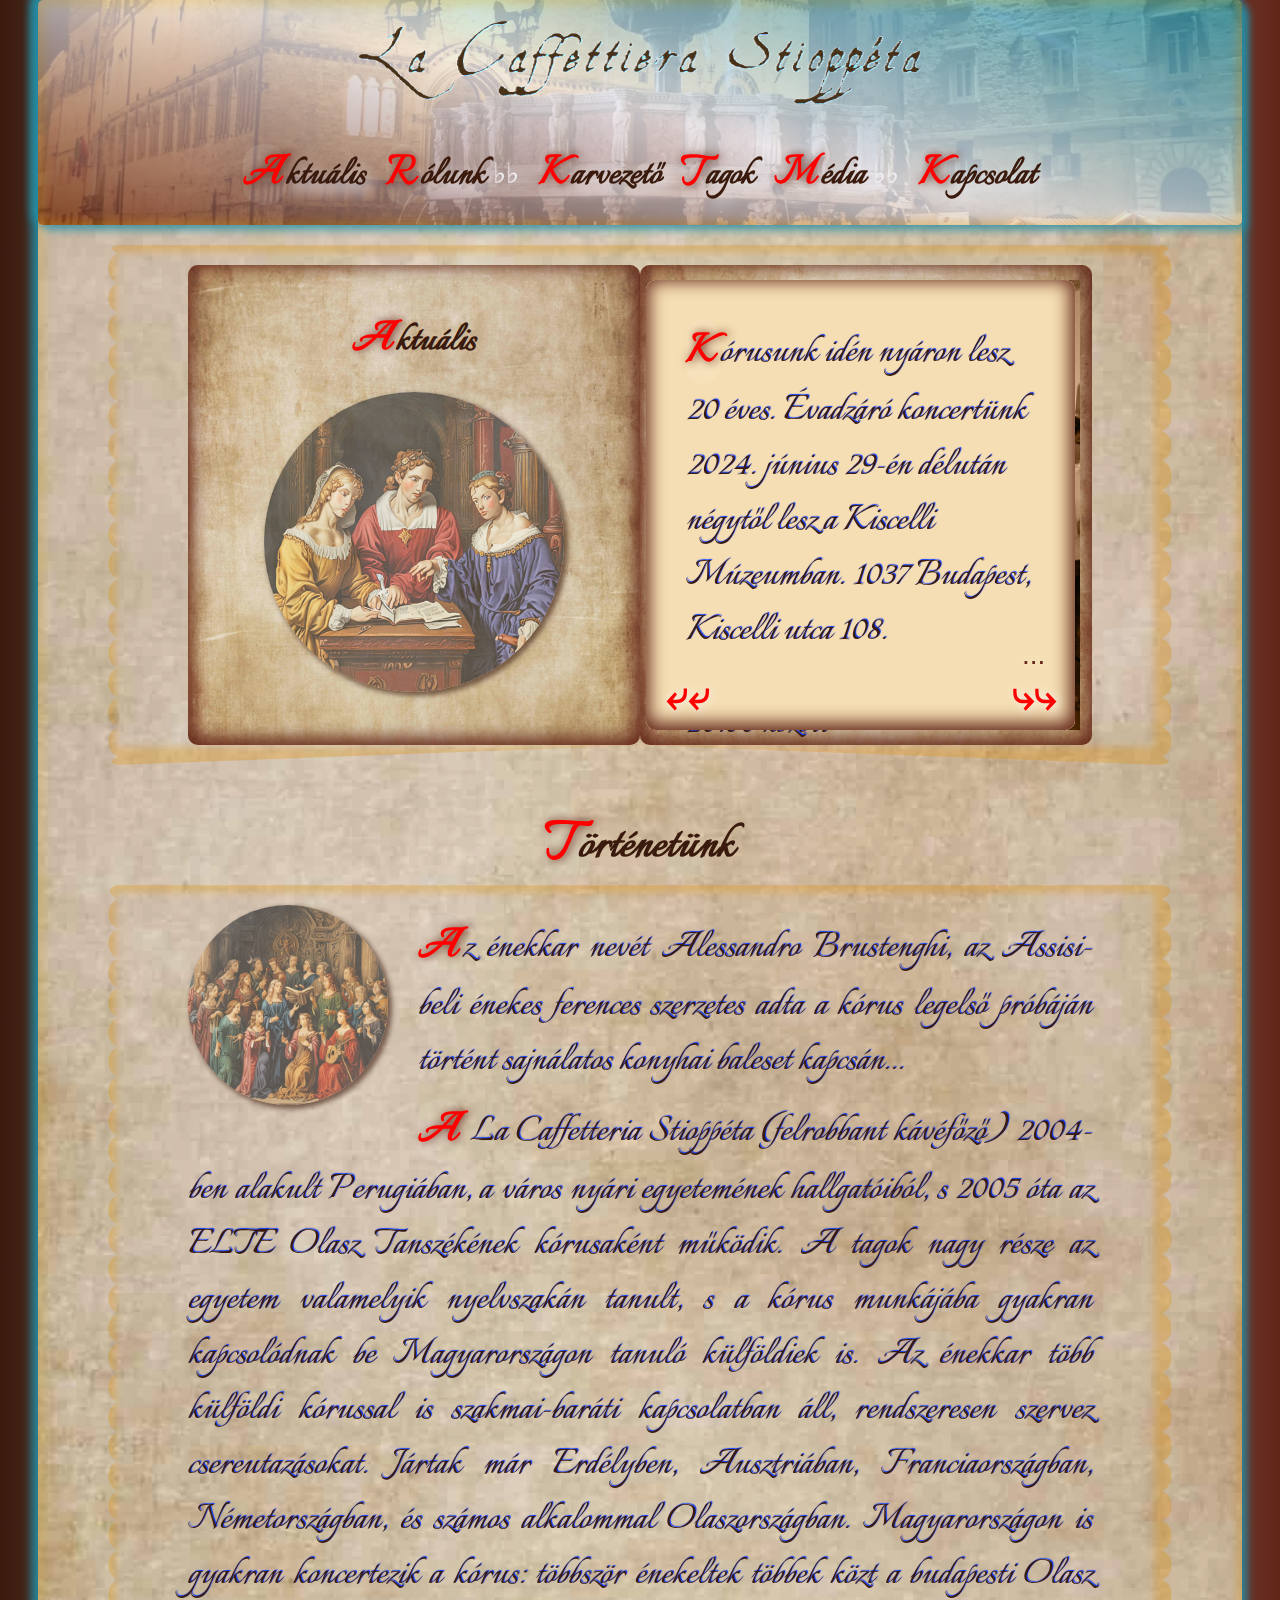
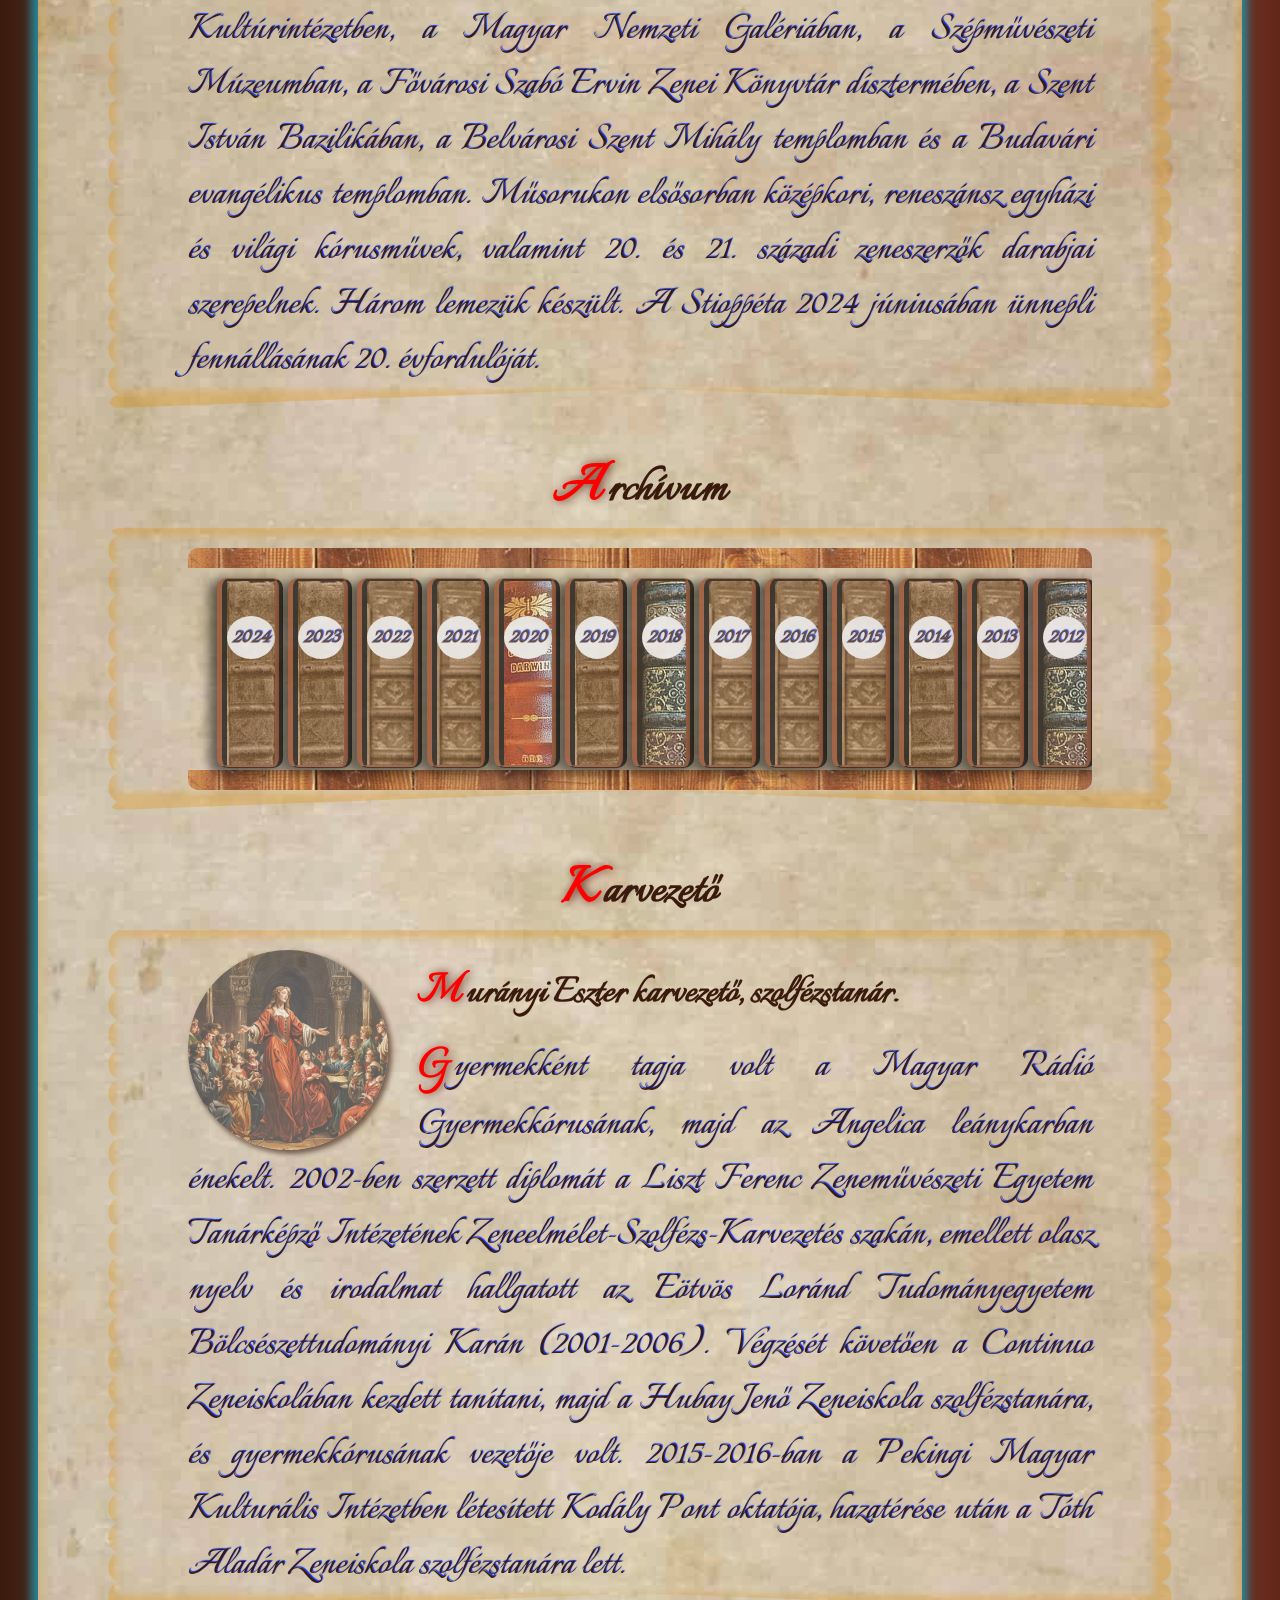
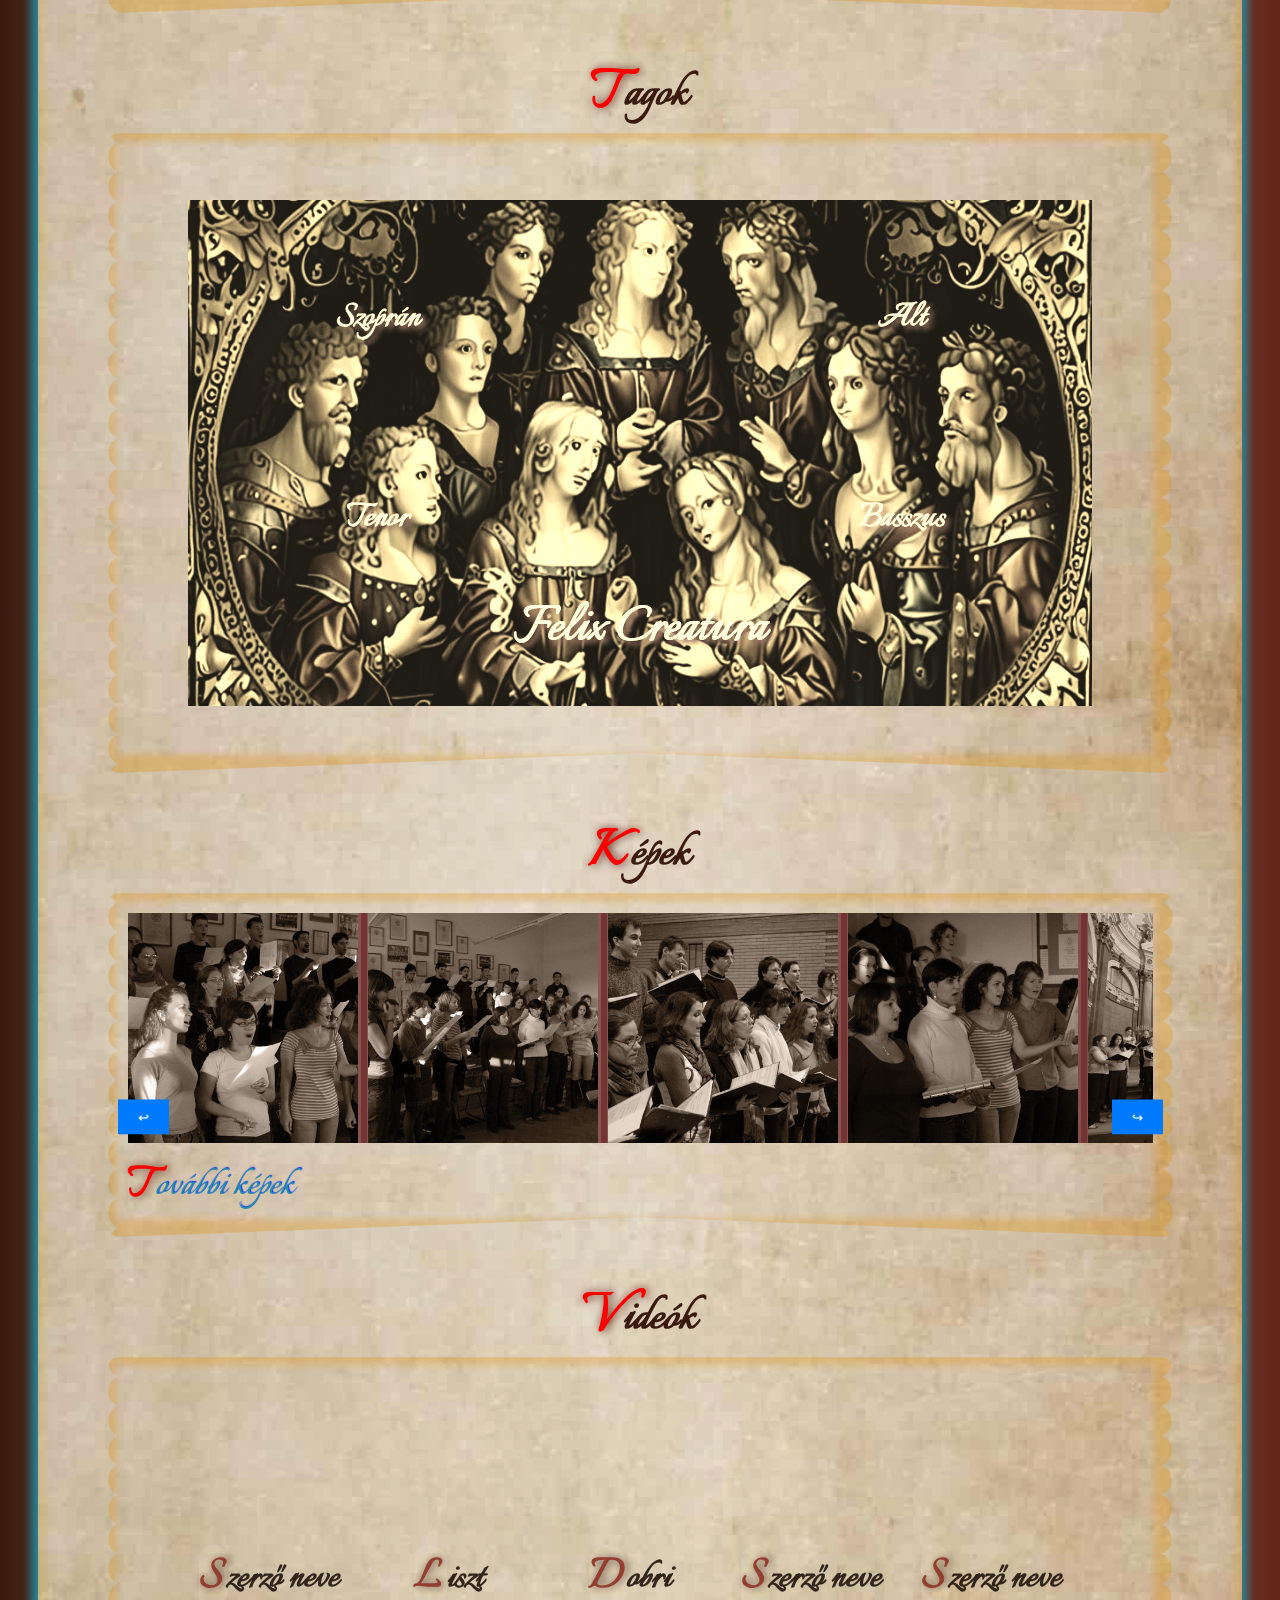
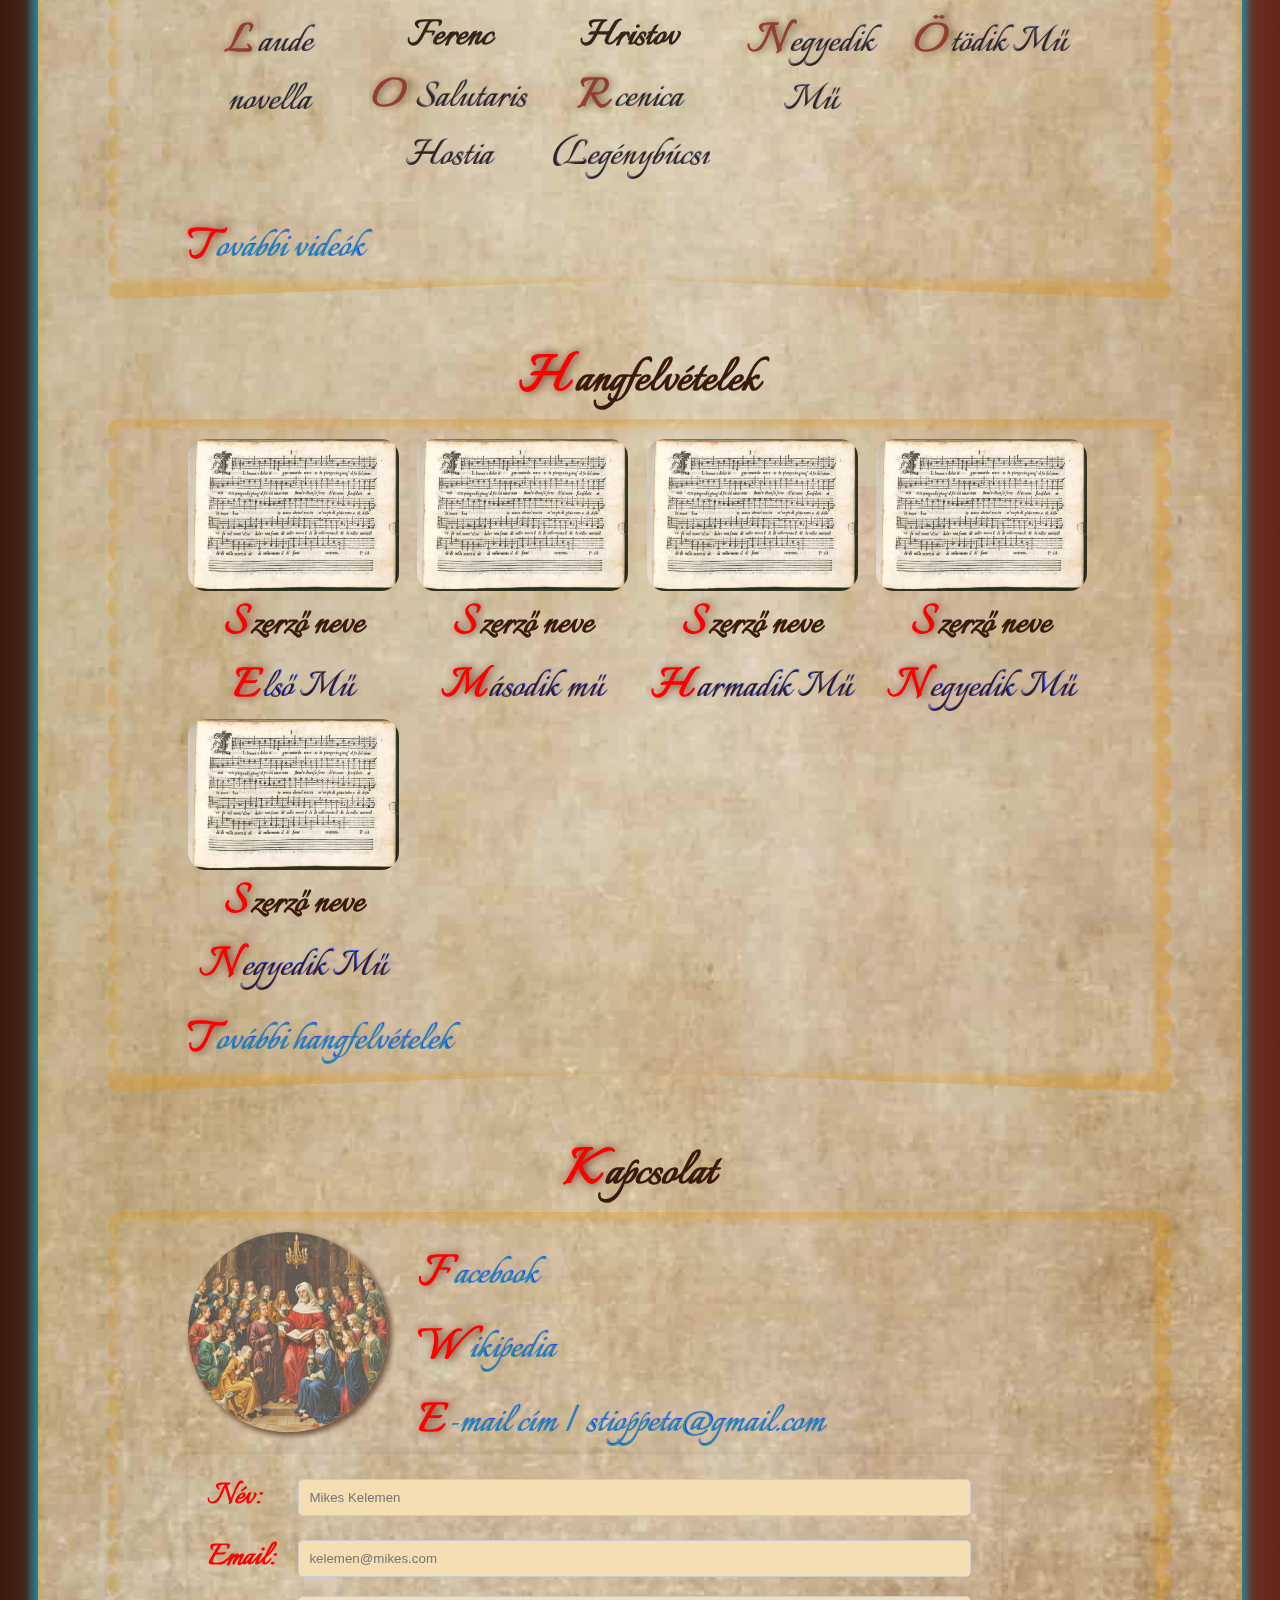
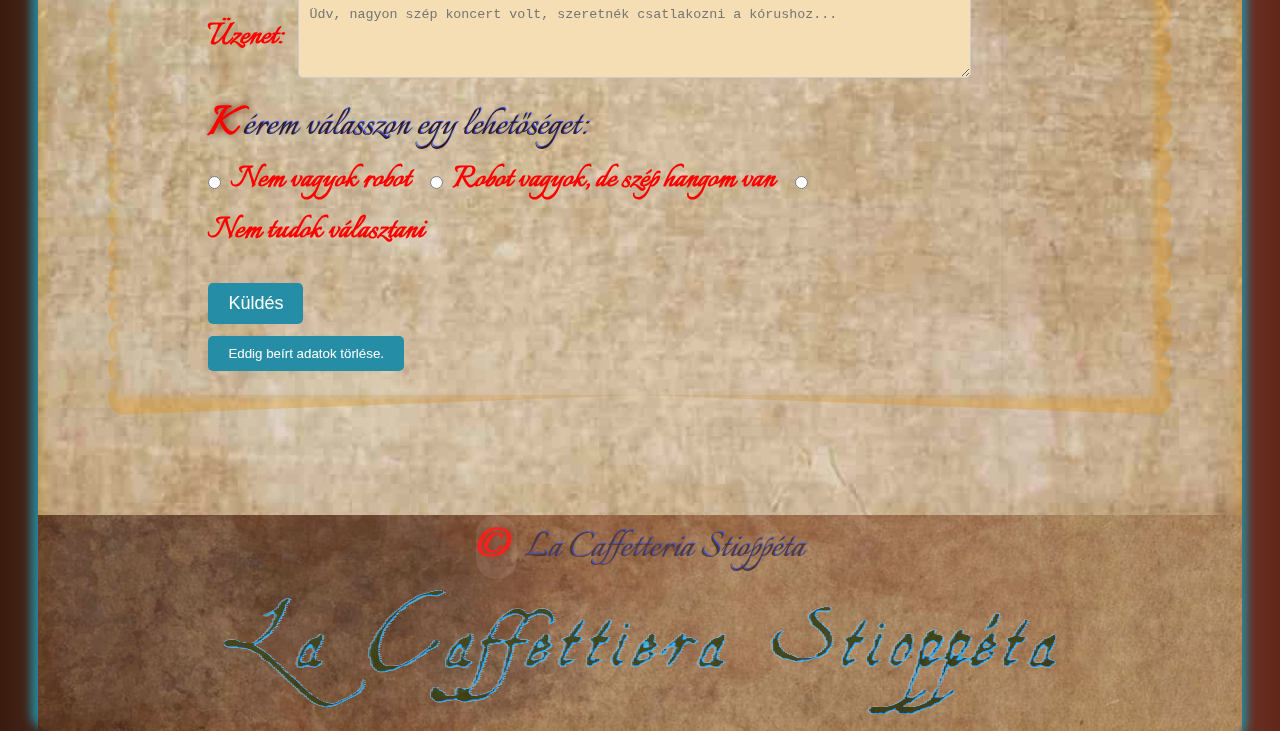
==== index.html @ 57a36ae6 "Added new feature" ====
<!DOCTYPE html>
<html lang="hu">
  <head>
    <meta charset="UTF-8" />
    <meta name="viewport" content="width=device-width, initial-scale=1.0" />
    <title>La Caffettiera Stioppéta</title>
    <link rel="stylesheet" href="./css/main-min.css" />
    <link rel="icon" href="./pictures/eszt.jpg" type="image/x-icon" />
  </head>
  <body>
    <!-- Header, Nav -->
    <header class="header">
      <img
        src="./pictures/stiopp_logo....png"
        alt="Header Image"
        id="header-image"
        class="header-img"
      />
      <nav>
        <ul>
          <li><a href="#section1">Aktuális</a></li>
          <li class="gallery-menu">
            <a href="#">Rólunk <span>&#9837;&#9837;</span></a>
            <ul class="submenu">
              <li>
                <a href="#section2">Történetünk <span> &#9838;</span></a>
              </li>
              <li>
                <a href="#section8">Archívum <span> &#9838;</span></a>
              </li>
            </ul>
          </li>
          <li><a href="#section3">Karvezető</a></li>
          <li><a href="#section4">Tagok</a></li>
          <li class="gallery-menu">
            <a href="#">Média <span>&#9837;&#9837;</span></a>
            <ul class="submenu">
              <li>
                <a href="#section5">Képek <span> &#9838;</span></a>
              </li>
              <li>
                <a href="#section6">Videók <span>&#9838;</span> </a>
              </li>
              <li>
                <a href="#section7">Hangfelvételek <span> &#9838;</span></a>
              </li>
            </ul>
          </li>
          <li><a href="#section9">Kapcsolat</a></li>
        </ul>
      </nav>
    </header>
    <main>
      <section id="section1">
        <div class="division">
          <div class="card-container">
            <div class="card aktual-main-container">
              <div class="aktual-main">
                <h3>Aktuális</h3>
                <figure>
                  <img
                    src="./pictures/aktuális.png"
                    alt="Atuális szakasz fotója"
                  />
                </figure>
              </div>
            </div>
            <div class="card flipbook-container">
              <div class="newspaper">
                <div class="page" id="page1">
                  <div class="content">
                    <p>
                      Kórusunk idén nyáron lesz 20 éves. Évadzáró koncertünk
                      2024. június 29-én délután négytől lesz a Kiscelli
                      Múzeumban. 1037 Budapest, Kiscelli utca 108.
                    </p>
                  </div>
                </div>
                <div class="page" id="page2">
                  <div class="content">
                    <h3>Következő fellépéseink:</h3>
                    <p>
                      Karácsonyi koncert időpont: 2024. december ... (pontos
                      időpont még egyeztetés alatt).
                    </p>
                    <a id="mapLink" href="#"
                      >Helyszín: Bécsikapu téri Evangélikus Templom.</a
                    >
                  </div>
                </div>
                <div class="page" id="page3">
                  <div class="content">
                    <h3>Próbák helyszíne és időpontja:</h3>
                    <p>
                      Budapest VI. Kerületi<a href="https://derkovits.hu/"
                        >Derkovits Gyula Általános Iskola</a
                      >
                      <span>1068 Budapest, Városligeti fasor 4.</span>
                    </p>
                    <p>Minden szerdán 18:00 és 20:00 között</p>
                  </div>
                </div>
                <div class="page" id="page4">
                  <div class="content">
                    <h3>Tagfelvétel</h3>
                    <p>
                      Felvételt hirdetünk minden szólamba. A tagfelvétel nem
                      vizsgával jár, hanem néhány hét próbára járás után a
                      karvezetővel való megbeszéléssel.
                    </p>
                  </div>
                </div>
              </div>
              <button class="lapoz" id="nextPage">
                <div class="wavy">
                  <span style="--i:1"> . </span><span style="--i:2"> . </span style="--i:3"><span> . </span>
                </div>
                &#10551;&#10551;
              </button>
              <button class="lapoz" id="prevPage">&#10550;&#10550;</button>
            </div>
          </div>
        </div>
      </section>

      <section id="section2">
        <h2>Történetünk</h2>
        <div class="division">
          <figure>
            <img
              src="./pictures/generated_image(5).png"
              alt="Történet szakasz fotója"
            />
          </figure>
          <p>
            Az énekkar nevét Alessandro Brustenghi, az Assisi-beli énekes
            ferences szerzetes adta a kórus legelső próbáján történt sajnálatos
            konyhai baleset kapcsán...
          </p>
          <p>
            A La Caffetteria Stioppéta (felrobbant kávéfőző) 2004-ben alakult
            Perugiában, a város nyári egyetemének hallgatóiból, s 2005 óta az
            ELTE Olasz Tanszékének kórusaként működik. A tagok nagy része az
            egyetem valamelyik nyelvszakán tanult, s a kórus munkájába gyakran
            kapcsolódnak be Magyarországon tanuló külföldiek is. Az énekkar több
            külföldi kórussal is szakmai-baráti kapcsolatban áll, rendszeresen
            szervez csereutazásokat. Jártak már Erdélyben, Ausztriában,
            Franciaországban, Németországban, és számos alkalommal
            Olaszországban. Magyarországon is gyakran koncertezik a kórus:
            többször énekeltek többek közt a budapesti Olasz Kultúrintézetben, a
            Magyar Nemzeti Galériában, a Szépművészeti Múzeumban, a Fővárosi
            Szabó Ervin Zenei Könyvtár dísztermében, a Szent István Bazilikában,
            a Belvárosi Szent Mihály templomban és a Budavári evangélikus
            templomban. Műsorukon elsősorban középkori, reneszánsz egyházi és
            világi kórusművek, valamint 20. és 21. századi zeneszerzők darabjai
            szerepelnek. Három lemezük készült. A Stioppéta 2024 júniusában
            ünnepli fennállásának 20. évfordulóját.
          </p>
        </div>
      </section>
      <section id="section8">
        <h2>Archívum</h2>
        <div class="division">
          <div class="bookshelf-container">
            <div class="shelf"></div>
            <div class="bookshelf">
              <div class="book" id="bookContainer"></div>
              <!-- Könyvek generálása JavaScript segítségével -->
            </div>
            <div class="shelf"></div>
          </div>
        </div>
      </section>
      <section id="section3">
        <h2>Karvezető</h2>
        <div class="division">
          <figure>
            <img src="./pictures/karvezető.png" alt="Karnagy fotója" />
          </figure>
          <h3>Murányi Eszter karvezető, szolfézstanár.</h3>
          <p>
            Gyermekként tagja volt a Magyar Rádió Gyermekkórusának, majd az
            Angelica leánykarban énekelt. 2002-ben szerzett diplomát a Liszt
            Ferenc Zeneművészeti Egyetem Tanárképző Intézetének
            Zeneelmélet-Szolfézs-Karvezetés szakán, emellett olasz nyelv és
            irodalmat hallgatott az Eötvös Loránd Tudományegyetem
            Bölcsészettudományi Karán (2001-2006). Végzését követően a Continuo
            Zeneiskolában kezdett tanítani, majd a Hubay Jenő Zeneiskola
            szolfézstanára, és gyermekkórusának vezetője volt. 2015-2016-ban a
            Pekingi Magyar Kulturális Intézetben létesített Kodály Pont
            oktatója, hazatérése után a Tóth Aladár Zeneiskola szolfézstanára
            lett.
          </p>
        </div>
      </section>
      <section id="section4">
        <h2>Tagok</h2>
        <div class="division">
          <div class="member-group members">
            <div
              class="circle szoprán"
              data-name=" Bozóki-Gál Réka, Franczia Nóra, Kőhegyi Zita, Molnár Nóra, Takács Borbála, Görbe Annamária, Lelovics Melinda, Kiss Ágnes "
            >
              <h4>Szoprán</h4>
            </div>
            <div
              class="circle alt"
              data-name=" Balázs Noémi, Cser Rita, Gulyás Judit, Tillai Rita, Tóth Zsuzsanna, Zimányi Erika, Pataki Flóra, Csongrádi Erika "
            >
              <h4>Alt</h4>
            </div>
            <div
              class="circle tenor"
              data-name=" Büki Mátyás,  Cser László,   Gaál István,   Kocsis András,   Velkey György "
            >
              <h4>Tenor</h4>
            </div>
            <div
              class="circle basszus"
              data-name=" Bein Ákos, Keresztes András, Téglás János, Jónás Tibor "
            >
              <h4>Basszus</h4>
            </div>
            <div class="circle latin">
              <h4>Felix Creatura</h4>
            </div>
          </div>
        </div>
      </section>
      <section id="section5">
        <h2>Képek</h2>
        <div class="gallery">
          <div class="gallery-images">
            <img
              src="./pictures/main_01.jpg"
              alt="Image 1"
              onclick="fullView(this)"
            />
            <img
              src="./pictures/main_02.jpg"
              alt="Image 2"
              onclick="fullView(this)"
            />
            <img
              src="./pictures/main_03.jpg"
              alt="Image 3"
              onclick="fullView(this)"
            />
            <img
              src="./pictures/main_04.jpg"
              alt="Image 4"
              onclick="fullView(this)"
            />
            <img
              src="./pictures/main_05.jpg"
              alt="Image 5"
              onclick="fullView(this)"
            />
            <img
              src="./pictures/main_06.jpg"
              alt="Image 6"
              onclick="fullView(this)"
            />
            <img
              src="./pictures/main_07.jpg"
              alt="Image 7"
              onclick="fullView(this)"
            />
            <img
              src="./pictures/main_08.jpg"
              alt="Image 8"
              onclick="fullView(this)"
            />
            <img
              src="./pictures/main_09.jpg"
              alt="Image 9"
              onclick="fullView(this)"
            />
            <img
              src="./pictures/main_10.jpg"
              alt="Image 10"
              onclick="fullView(this)"
            />
          </div>
          <button id="prevButton">↩</button>
          <button id="nextButton">↪</button>
          <a href="#"><p>További képek</p></a>
        </div>
        <div id="fullImageView">
          <button id="prevButtonFullScreen" onclick="prevImageFullScreen()">
            &#8630;
          </button>
          <img id="fullImage" src="#" alt="fullImage" />
          <button id="nextButtonFullScreen" onclick="nextImageFullScreen()">
            &#8631;
          </button>
          <span id="closeButton" onclick="closeFullView()">x</span>
        </div>
      </section>
      <section id="section6">
        <h2>Videók</h2>
        <div class="division">
          <div class="video-container" id="videoContainer">
            <!-- Videók generálása JavaScript segítségével -->
          </div>
          <a href="#"><p>További videók</p></a>
        </div>
      </section>
      <section id="section7">
        <h2>Hangfelvételek</h2>
        <div class="division">
          <div class="audio">
            <div class="audio-images" id="audioContainer">
              <!-- Audio elemek generálása JavaScript segítségével -->
            </div>
          </div>
          <a href="#"><p>További hangfelvételek</p></a>
        </div>
      </section>
      <section id="section9">
        <h2>Kapcsolat</h2>
        <div class="division">
          <figure>
            <img
              src="./pictures/generated_image(14).png"
              alt="Kapcsolat szekció fotója"
            />
          </figure>
          <p>
            <a
              href="https://www.facebook.com/people/La-Caffettiera-Stiopp%C3%A9ta/100038111034779/"
              target="_blank"
              >Facebook</a
            >
          </p>
          <p>
            <a
              href="https://hu.wikipedia.org/wiki/La_Caffettiera_Stioppeta"
              target="_blank"
              >Wikipedia</a
            >
          </p>
          <p>
            <a href="mailto:stioppeta@gmail.com"
              >E-mail cím | stioppeta@gmail.com</a
            >
          </p>
          <div class="form">
            <form
              id="myForm"
              action="https://formspree.io/f/xayrrbww"
              method="post"
            >
              <div class="form-group">
                <label for="name">Név:</label>
                <input
                  type="text"
                  id="name"
                  name="name"
                  required
                  placeholder="Mikes Kelemen"
                />
              </div>

              <div class="form-group">
                <label for="email">Email:</label>
                <input
                  type="email"
                  id="email"
                  name="email"
                  required
                  placeholder="kelemen@mikes.com"
                />
              </div>

              <div class="form-group">
                <label for="message">Üzenet:</label>
                <textarea
                  id="message"
                  name="message"
                  rows="4"
                  cols="50"
                  required
                  placeholder="Üdv, nagyon szép koncert volt, szeretnék csatlakozni a kórushoz..."
                ></textarea>
              </div>

              <p>Kérem válasszon egy lehetőséget:</p>
              <div class="radio-group">
                <input
                  type="radio"
                  id="option1"
                  name="options"
                  value="1"
                  required
                />
                <label for="option1">Nem vagyok robot</label>

                <input type="radio" id="option2" name="options" value="2" />
                <label for="option2">Robot vagyok, de szép hangom van</label>

                <input type="radio" id="option3" name="options" value="3" />
                <label for="option3">Nem tudok választani</label>
              </div>

              <p>
                <button type="submit">Küldés</button>
              </p>
              <input type="reset" value="Eddig beírt adatok törlése." />
            </form>
          </div>
        </div>
      </section>
      <div class="upButton">
        <button id="scrollToTopBtn">Vissza az elejére</button>
      </div>
    </main>
    <footer>
      <p>&copy; La Caffetteria Stioppéta</p>

      <img src="./pictures/header_logo2.png" alt="" />
    </footer>
    <script src="./js/script-min.js" defer></script>
  </body>
</html>
---- css/main-min.css ----
@import url('https://fonts.googleapis.com/css2?family=Italianno&family=Whisper&display=swap');:root{--primary-color:#622618ff;--secondary-color:#3a1a0dff;--accent-color:#258ea6ff;--light-color:#f0eff4ff;--dark-color:rgb(0,0,0);--font-size-default:2.3em;--font-size-large:3.3em;--font-size-small:1.5em;--transition-duration:1.2s;--background-opacity:.9;--primary-box-shadow:inset -5px -5px 10px 0 rgba(226,141,3,.3),5px 5px 10px 0 var(--accent-color),inset 5px 5px 10px 2px rgba(221,175,9,.2),-5px -5px 10px 2px var(--accent-color)}*{box-sizing:border-box;margin:0;padding:0}body{margin:0 auto;padding:0;width:94%;background:linear-gradient(90deg,var(--secondary-color),var(--light-color),var(--primary-color));color:var(--secondary-color);font-family:italianno,Verdana,Geneva,Tahoma,sans-serif;font-size:var(--font-size-default);position:relative}body::after{content:'';position:absolute;top:0;left:0;width:100%;height:100%;background-image:url('../pictures/pergamen2jpg-min.jpg');background-size:cover;background-repeat:no-repeat;background-position:center;z-index:-1;opacity:var(--background-opacity);border-radius:12px;box-shadow:var(--primary-box-shadow)}main{text-align:justify;margin:0 10px}header{background-image:url(../pictures/Fontana-Maggiore-e-Palazzo-Dei-Priori-.webp);background-repeat:no-repeat;background-size:cover;background-position:center;position:sticky;top:0;width:100%;z-index:1000;font-size:.35em;border-radius:5px}header::after{content:'';position:absolute;top:0;left:0;width:100%;height:100%;background:linear-gradient(15deg,var(--primary-color),var(--light-color),var(--accent-color));opacity:.8;z-index:1;border-radius:5px;box-shadow:var(--primary-box-shadow)}header>*{position:relative;z-index:2}#header-image{padding:20px;margin:0 auto;display:block}.header-img{transition:opacity 2s ease}nav ul{list-style-type:none;padding:20px;display:flex;flex-flow:row wrap;justify-content:center;align-items:center}nav a{display:inline-block;font-size:var(--font-size-large);text-decoration:none;background-color:transparent;text-align:center;padding:0 10px;text-shadow:4px 8px 15px var(--light-color);color:var(--secondary-color);font-weight:700;transition:transform var(--transition-duration)}nav a:hover{color:var(--accent-color);background-color:var(--light-color);opacity:.7;transform:scale(1.1,1.35);border-radius:8px}.gallery-menu .submenu{display:none;position:absolute;background:transparent;padding-bottom:10px;border-radius:5px;transform:scale(.9);transition:transform var(--transition-duration)}.gallery-menu .submenu li{margin-left:15px;margin-top:10px}.gallery-menu:hover .submenu{display:block;background-color:rgba(208,201,201,.7);border-radius:10px}.gallery-menu:hover{background-color:rgba(36,70,223,.7)}section{margin-bottom:40px;margin-top:20px;position:relative}h2{margin-top:0;text-align:center}h3{font-size:larger;margin-top:10px}p{text-shadow:1px -1px 1px rgb(0,51,255);font-size:larger;margin-top:10px}a{text-decoration:none;color:var(--accent-color);text-shadow:1px -1px 1px rgb(0,51,255)}span{font-size:28px;color:var(--light-color);font-weight:lighter}p::first-letter,a::first-letter,h2::first-letter,h3::first-letter{font-size:115%;font-weight:bold;letter-spacing:.1em;word-spacing:.1em;text-shadow:var(--primary-color) 2px 0 10px;text-transform:uppercase;color:red;background-color:rgba(255,255,255,.1);border-radius:20px}figure img{max-width:200px;box-shadow:3px 3px 5px 1px #3a1a0dff;align-self:flex-start;border-radius:50%;text-align:center;float:left;margin-right:30px;opacity:.6;transition:opacity 1s ease-in-out,transform 1s ease-in-out}figure img:hover{opacity:1;transform:scale(1.1)}.division{margin-right:60px;margin-left:60px;padding:20px 80px;box-shadow:inset -5px -5px 7px 13px rgba(226,141,3,.3),5px 5px 10px 3px rgba(221,175,9,.2);border-radius:10px;--mask:linear-gradient(-90deg,#0000 32px,#000 0) 16px,radial-gradient(16px,#000 98%,#0000) 50%/32px 29.6px space repeat;-webkit-mask:var(--mask);mask:var(--mask);clip-path:polygon(0 0,100% 0,100% 100%,50% calc(100% - 20px),0 100%)}a{text-decoration:none;color:var(--accent-color);cursor:pointer}@media only screen and (max-width:1200px){body{font-size:2em}nav a{font-size:2.8em}figure img{max-width:180px}}@media only screen and (max-width:992px){body{font-size:1.8em}nav a{font-size:2.5em}figure img{max-width:150px}}@media only screen and (max-width:768px){body{font-size:1.5em}header{font-size:.5em}nav ul{flex-flow:column;height:auto;text-align:center;padding:0;margin:0;list-style:none}nav li{width:100%}nav a{font-size:3em;width:100%;box-sizing:border-box;display:block;text-align:justify;padding:15px 0;background-color:var(--accent-color);color:var(--secondary-color);text-decoration:none}nav a:hover{background-color:#ddd}figure img{max-width:120px}}#header-image{max-width:50%}@media only screen and (max-width:576px){body{font-size:1.2em}nav a{font-size:1.8em}#header-image{display:none}figure img{max-width:100px}.division{margin-right:40px;margin-left:40px}}@media only screen and (max-width:400px){body{font-size:1em}nav a{font-size:1.5em}figure img{max-width:80px}.division{margin-right:20px;margin-left:20px}}footer{text-align:center;margin-top:20px;background-image:url(../pictures/book2.jpg);margin-top:100px;opacity:.8}footer img{margin-top:10px}footer img:hover{transform:scaleX(-1);transition:transform 1.5s ease-in-out}footer ul{padding:0;display:flex;gap:10px;justify-content:center;flex-wrap:wrap;font-size:small}.bookshelf-container{overflow-x:auto;overflow-y:hidden;white-space:nowrap;position:relative;background-image:url(../pictures/pergamen2jpg.jpg);background-position:center;background-repeat:no-repeat;background-size:cover;padding-left:1px;padding-right:1px;border-radius:10px}.bookshelf{display:flex;flex-wrap:nowrap;padding-bottom:2px;margin-left:5px}.book{border-radius:10px;margin:10px 5px 0 0;font-family:'Italianno',cursive;font-weight:400;font-size:.7em;background-color:var(--primary-color);border-top:3px ridge var(--secondary-color);border-right:8px ridge var(--secondary-color);border-bottom:3px ridge var(--secondary-color);border-left:10px ridge var(--secondary-color);box-shadow:-5px 4px 11px 3px var(--dark-color);box-shadow:-5px 4px 11px 3px rgba(0,0,0,.75);transition:transform 1.2s;opacity:.7;align-self:flex-end;height:190px}.book-link{text-decoration:none;color:var(--secondary-color);font-weight:bold;background:var(--light-color);padding:5px;position:relative;top:40px;transform:translate(-50%,-50%);border-radius:50%}.book:hover{transform:translate(8px,10%);transition:transform 1.2s}.book-link:hover{color:var(--light-color);background:var(--dark-color);color:var(--accent-color);transition:transform 1.2s}.shelf{width:calc(100% + 300px);height:20px;background-color:transparent;background-image:url('../pictures/polc.jpg');background-repeat:repeat-x;background-position:center;margin:0 -10px}.bookshelf>.book:first-child{opacity:0}::-webkit-scrollbar{width:15px;max-height:12px}::-webkit-scrollbar-track{background-color:var(--primary-color);border-radius:12px}::-webkit-scrollbar-thumb{background-color:var(--accent-color);border-radius:50%}::-webkit-scrollbar-thumb:hover{background-color:var(--light-color)}#scrollToTopBtn{display:none;position:fixed;bottom:20px;right:20px;padding:5px 25px 5px 5px;background-image:url(../pictures/ismétlőjel2.png);background-repeat:no-repeat;background-position:right;background-color:var(--light-color);color:var(--accent-color);border:none;border-radius:9px;cursor:pointer;z-index:1000;opacity:.7;font-size:large}#scrollToTopBtn:hover{opacity:1;background-color:antiquewhite;color:red;transition:all 500ms ease-in}.gallery{width:90%;overflow:hidden;position:relative;margin-right:60px;margin-left:60px;box-shadow:inset -5px -5px 7px 13px rgba(226,141,3,.3),5px 5px 10px 3px rgba(221,175,9,.2);border-radius:10px;--mask:linear-gradient(-90deg,#0000 32px,#000 0) 16px,radial-gradient(16px,#000 98%,#0000) 50%/32px 29.6px space repeat;-webkit-mask:var(--mask);mask:var(--mask);clip-path:polygon(0 0,100% 0,100% 100%,50% calc(100% - 20px),0 100%);padding:20px}.gallery-images{display:flex;transition:transform .5s ease;overflow:hidden}.gallery-images img{max-width:230px;margin-right:10px;height:auto;filter:grayscale(60%);transition:transform .3s ease,filter 1.2s ease;box-shadow:1px 3px 0 8px rgba(183,23,23,.75);-webkit-box-shadow:1px 3px 0 8px rgba(183,23,23,.75);-moz-box-shadow:1px 3px 0 8px rgba(183,23,23,.75)}.gallery-images img:hover{filter:grayscale(0);transform:scale(1.1)}.gallery button{position:absolute;top:65%;transform:translateY(-50%);padding:10px 20px;background-color:#007bff;color:#fff;border:none;cursor:pointer;z-index:1000}#prevButton{left:10px}#nextButton{right:10px}#fullImageView{display:none;position:fixed;top:0;left:0;width:100%;height:100%;background-color:rgba(0,0,0,.8);text-align:center;z-index:1000}#fullImage{max-width:90%;max-height:90%;margin-top:5%}#closeButton{position:absolute;top:12px;right:12px;font-size:2em;color:azure;cursor:pointer;z-index:2000}#prevButtonFullScreen,#nextButtonFullScreen{position:absolute;top:50%;transform:translateY(-50%);padding:10px 20px;background-color:#007bff;color:#fff;border:none;cursor:pointer;z-index:2000}#prevButtonFullScreen{left:10px}#nextButtonFullScreen{right:10px}@media only screen and (max-width:1200px){body{font-size:2em}nav a{font-size:3em}footer{margin-top:80px;background-size:contain}.book{height:170px}}@media only screen and (max-width:992px){body{font-size:1.7em}nav a{font-size:2.5em}.division{margin-right:60px;margin-left:60px}footer{margin-top:60px;background-size:cover}.book{height:150px}}@media only screen and (max-width:768px){body{font-size:1.5em}nav ul{flex-flow:column nowrap}nav a{font-size:2.2em}header{font-size:.5em}section:first-of-type{margin-top:100px;padding-top:30px}.division{margin-right:40px;margin-left:40px}footer{margin-top:40px;background-size:contain}.book{height:130px}}@media only screen and (max-width:576px){body{font-size:1.2em}nav a{font-size:2em}section:first-of-type{margin-top:70px;padding-top:20px}.division{margin-right:20px;margin-left:20px}footer{margin-top:20px;background-size:cover}.book{height:110px}}.audio-item{position:relative;display:inline-block;margin-right:5px}.audio-item img{max-width:211px;height:auto;display:block;border-radius:18px}.audio-item:hover{transition:1s;transform:scale(1.1);filter:sepia(100%) drop-shadow(3px 3px 5px gray)}.audio-description{text-align:center;margin-bottom:0}.audio-description h3,.audio-description p{margin:0;padding:0}.audio-controls{position:absolute;top:70%;left:50%;transform:translate(-50%,-50%);opacity:0;z-index:1001}.audio-item:hover .audio-controls{opacity:1;transition:1s}audio{width:220px;background-color:transparent}@media only screen and (max-width:768px){.audio-item{display:block;margin-bottom:20px;margin-right:0;text-align:center}audio{width:100%}}.video-container{display:flex;flex-wrap:wrap}.video{position:relative;width:calc(20% - 20px);margin-right:20px;margin-bottom:20px;overflow:hidden;box-sizing:border-box;filter:sepia(70%);transition:1s}.video:hover{filter:sepia(0);transform:scale(1.1)}.video iframe{width:100%;height:auto;position:relative;z-index:1}.video-description{text-align:center;margin-bottom:0}.video-description h3,.video-description p{margin:1px}@media only screen and (max-width:1200px){.video{width:calc(25% - 20px)}}@media only screen and (max-width:992px){.video{width:calc(33.33% - 20px)}}@media only screen and (max-width:768px){.video{width:calc(50% - 20px)}}@media only screen and (max-width:576px){.video{width:calc(100% - 20px);margin-right:0}}.members{background-image:url(../pictures/tagokbgr.png);background-repeat:no-repeat;background-size:contain;background-position:center;padding:300px;filter:sepia(90%);border-radius:20px}.members:hover{filter:sepia(0);transition:all 2s}.member-group{display:flex;flex-direction:column;align-items:center}.circle{width:280px;height:230px;color:var(--light-color);text-shadow:4px 4px 5px #ff284f;font-weight:700;border-radius:50%;display:flex;justify-content:center;align-items:center;font-size:40px;position:relative}h4{text-wrap:nowrap}.circle::after{content:attr(data-name);position:absolute;top:50;left:30;transform:translateX(65%);background-color:rgba(34,132,146,.9);color:white;padding:20px;border-radius:25px;box-shadow:var(--primary-box-shadow);opacity:0;transition:opacity .9s ease;text-align:left;text-wrap:pretty;z-index:1000}.basszus::after{transform:translateX(-80%)}.alt::after{transform:translateX(-80%)}.members>*{opacity:1}.circle:hover::after{opacity:1;position:absolute;top:0;left:0;font-weight:500;text-shadow:none;transition:all 2s}.basszus{position:absolute;bottom:120px;right:50px}.tenor{position:absolute;bottom:120px;left:50px}.szoprán{position:absolute;top:50px;left:50px}.alt{position:absolute;top:50px;right:50px}.latin{position:absolute;bottom:10px;font-size:60px}.latin:hover{opacity:0;background-color:#fff}@media only screen and (max-width:768px){.members{padding:150px}.basszus,.tenor,.szoprán,.alt{position:static;margin-bottom:20px}}.card-container{display:flex;justify-content:center;align-items:stretch;flex-wrap:wrap}.card{flex:1;text-align:left;position:relative;max-width:50%;min-width:300px;box-sizing:border-box}.aktual-main-container,.flipbook-container{display:flex;justify-content:center;align-items:center;box-shadow:-1px -3px 17px 4px var(--primary-color) inset;border-radius:10px;background:url(../pictures/pergamen2jpg-min.jpg);background-size:cover}.aktual-main h3{text-align:center}.aktual-main img{text-align:center;margin:20px;max-width:300px}.newspaper{width:95%;height:450px;margin-bottom:15px;margin-top:15px;position:relative;perspective:1000px;background-image:url('/pictures/main_003.jpg');background-position:center;background-repeat:no-repeat;background-size:cover}.page{width:100%;height:100%;background:wheat;position:absolute;top:0;left:-5px;padding:10px 20px;transform-style:preserve-3d;transform-origin:left;transition:transform 2s;border-radius:10px;box-shadow:-1px -3px 17px 4px var(--primary-color) inset}.content{padding:20px;width:100%}.wavy{position:relative}.wavy span{position:relative;display:inline-block;color:var(--primary-color);animation:animate 1s ease-in-out infinite;animation-delay:calc(.9s * var(--i))}@keyframes animate{0%{transform:translateY(0)}20%{transform:translateY(-3px)}40%,100%{transform:translateY(0)}}#page1{z-index:4}#page2{z-index:3}#page3{z-index:2}#page4{z-index:1}.lapoz{margin:1px;padding:20px;font-size:40px;position:absolute;color:red;background:transparent;border:none;cursor:pointer;font-weight:700;text-shadow:whitesmoke 1px 0 10px}button:hover{color:var(--accent-color)}#prevPage{bottom:5px;left:5px}#nextPage{bottom:5px;right:15px}.flipped{transform:rotateY(-180deg)}@media screen and (max-width:768px){.card{flex-basis:calc(50% - 20px);width:calc(50% - 20px)}}@media screen and (max-width:480px){.card{flex-basis:calc(100% - 20px);width:calc(100% - 20px)}}form{background-color:transparent;padding:20px;border-radius:10px;box-shadow:0 0 10px rgba(0,0,0,.1);width:90%}.form-group{display:flex;align-items:center;margin-bottom:15px}.form-group label{font-weight:bold;width:80px;margin-right:10px}input[type='text'],input[type='email'],textarea{width:calc(100% - 100px);padding:10px;border:1px solid #e40f0f;border-radius:5px;box-sizing:border-box}.radio-group{display:flex;flex-wrap:wrap;margin-bottom:15px}.radio-group input[type='radio']{margin-right:10px}.radio-group label{margin-right:20px;margin-bottom:5px}.form button,input[type='reset']{background-color:var(--accent-color);color:white;border:none;padding:10px 20px;border-radius:5px;cursor:pointer}.form button{font-size:large}.form button:hover,.form input[type='reset']:hover{background-color:var(--secondary-color)}input[type='text'],input[type='email'],textarea{width:calc(100% - 100px);padding:10px;border:1px solid #ccc;border-radius:5px;box-sizing:border-box;background-color:wheat}label{color:red;font-weight:700}
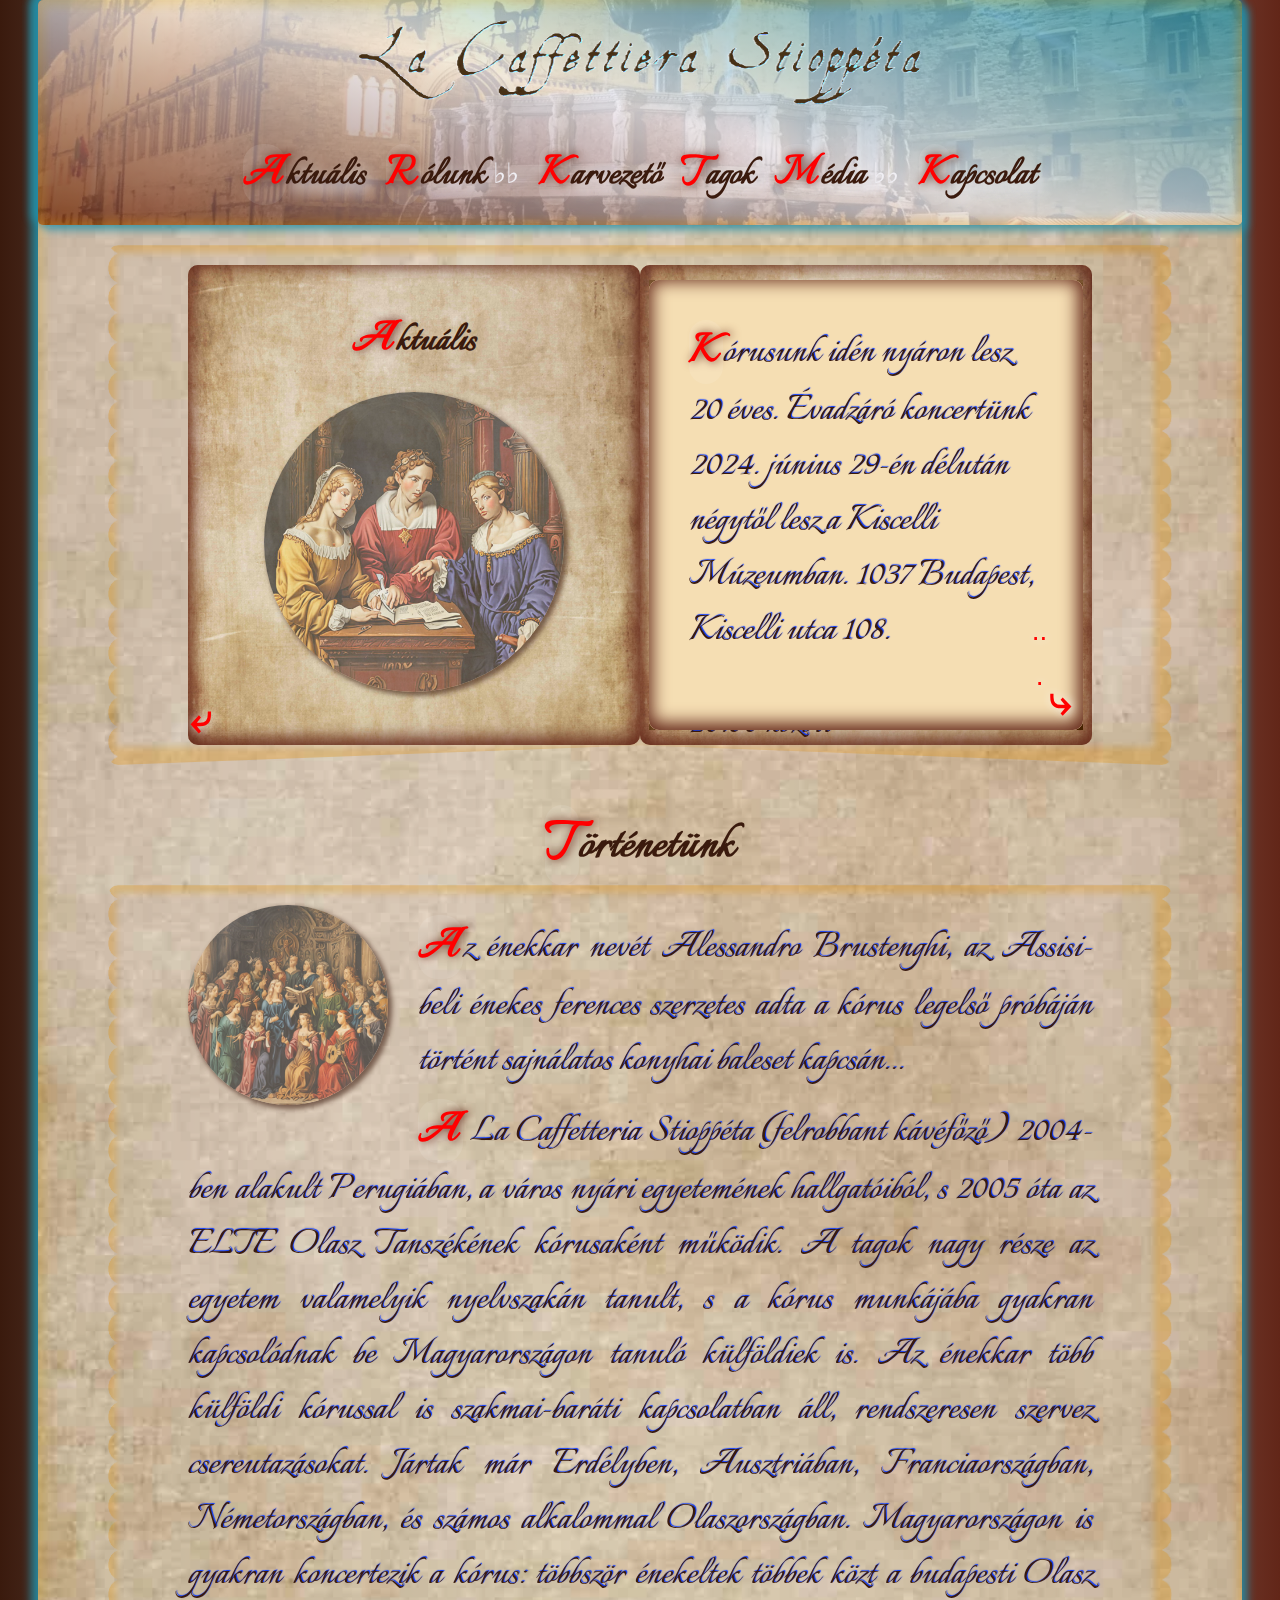
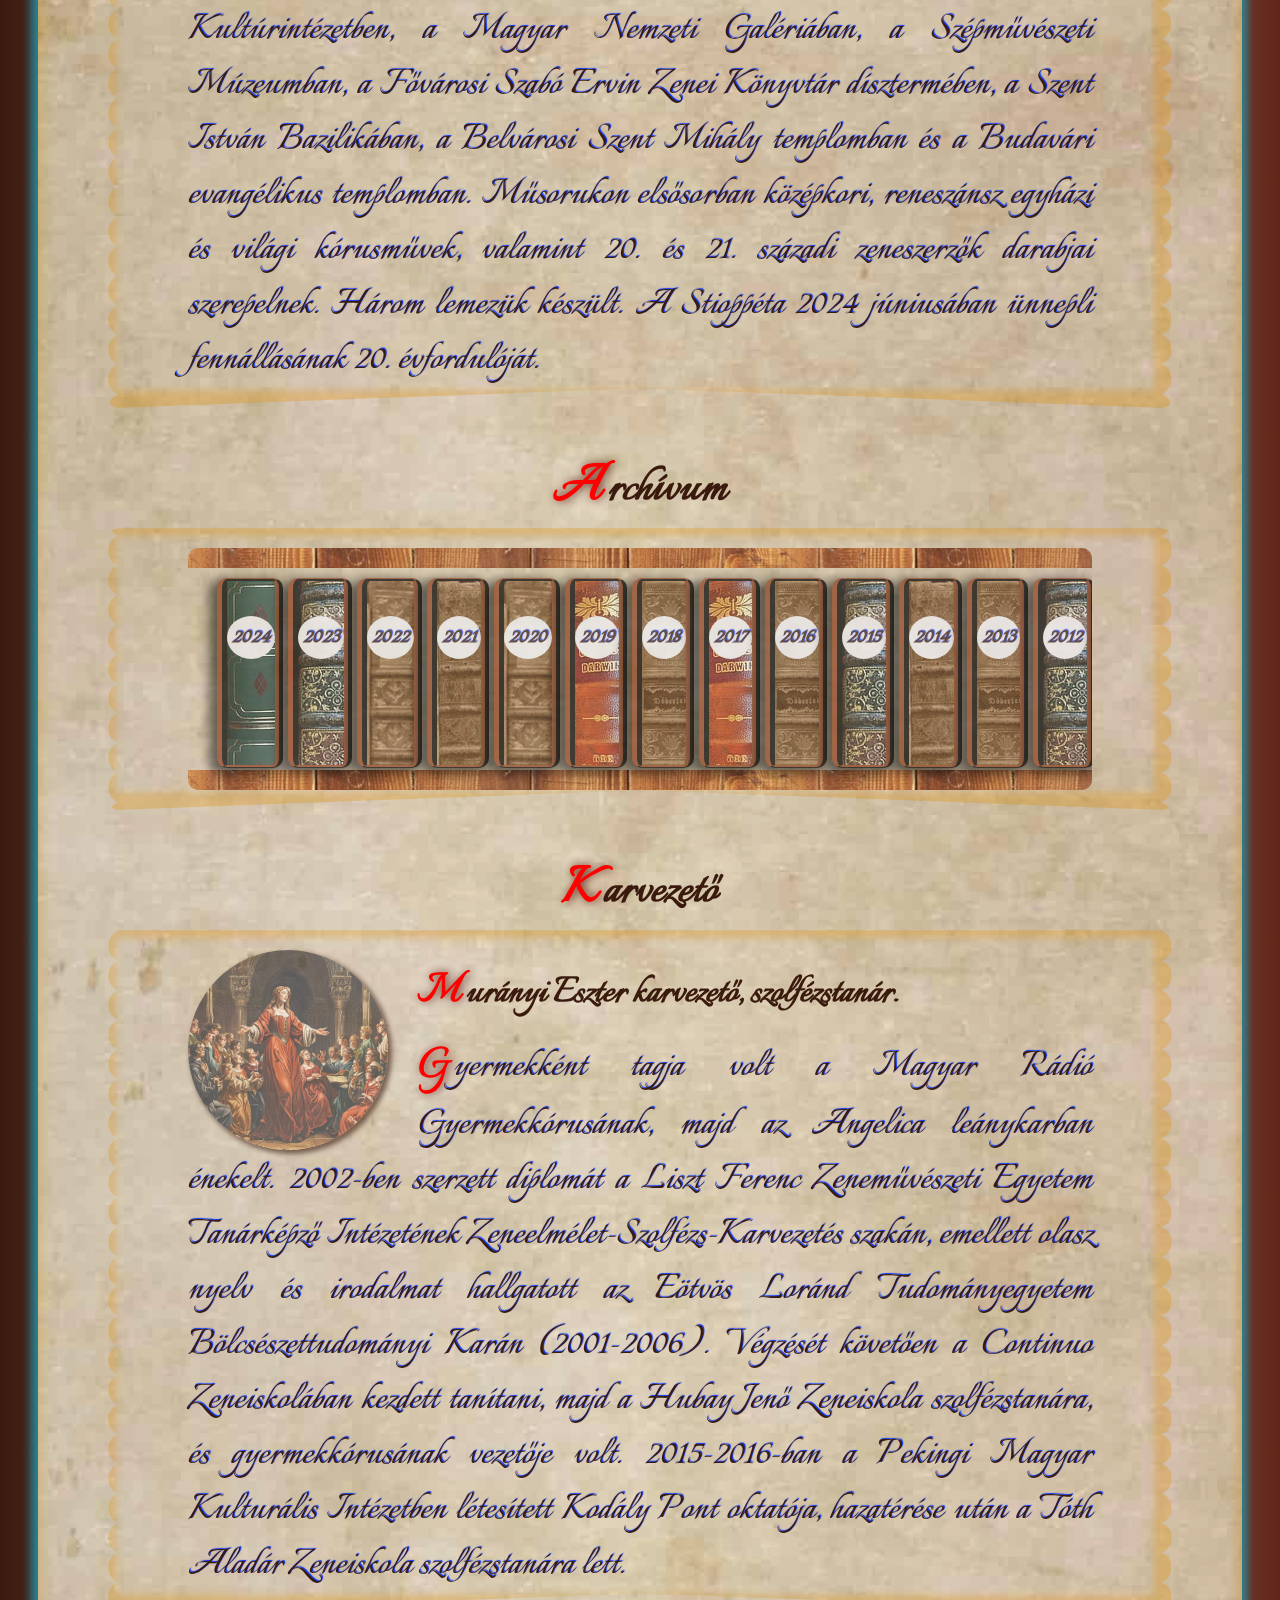
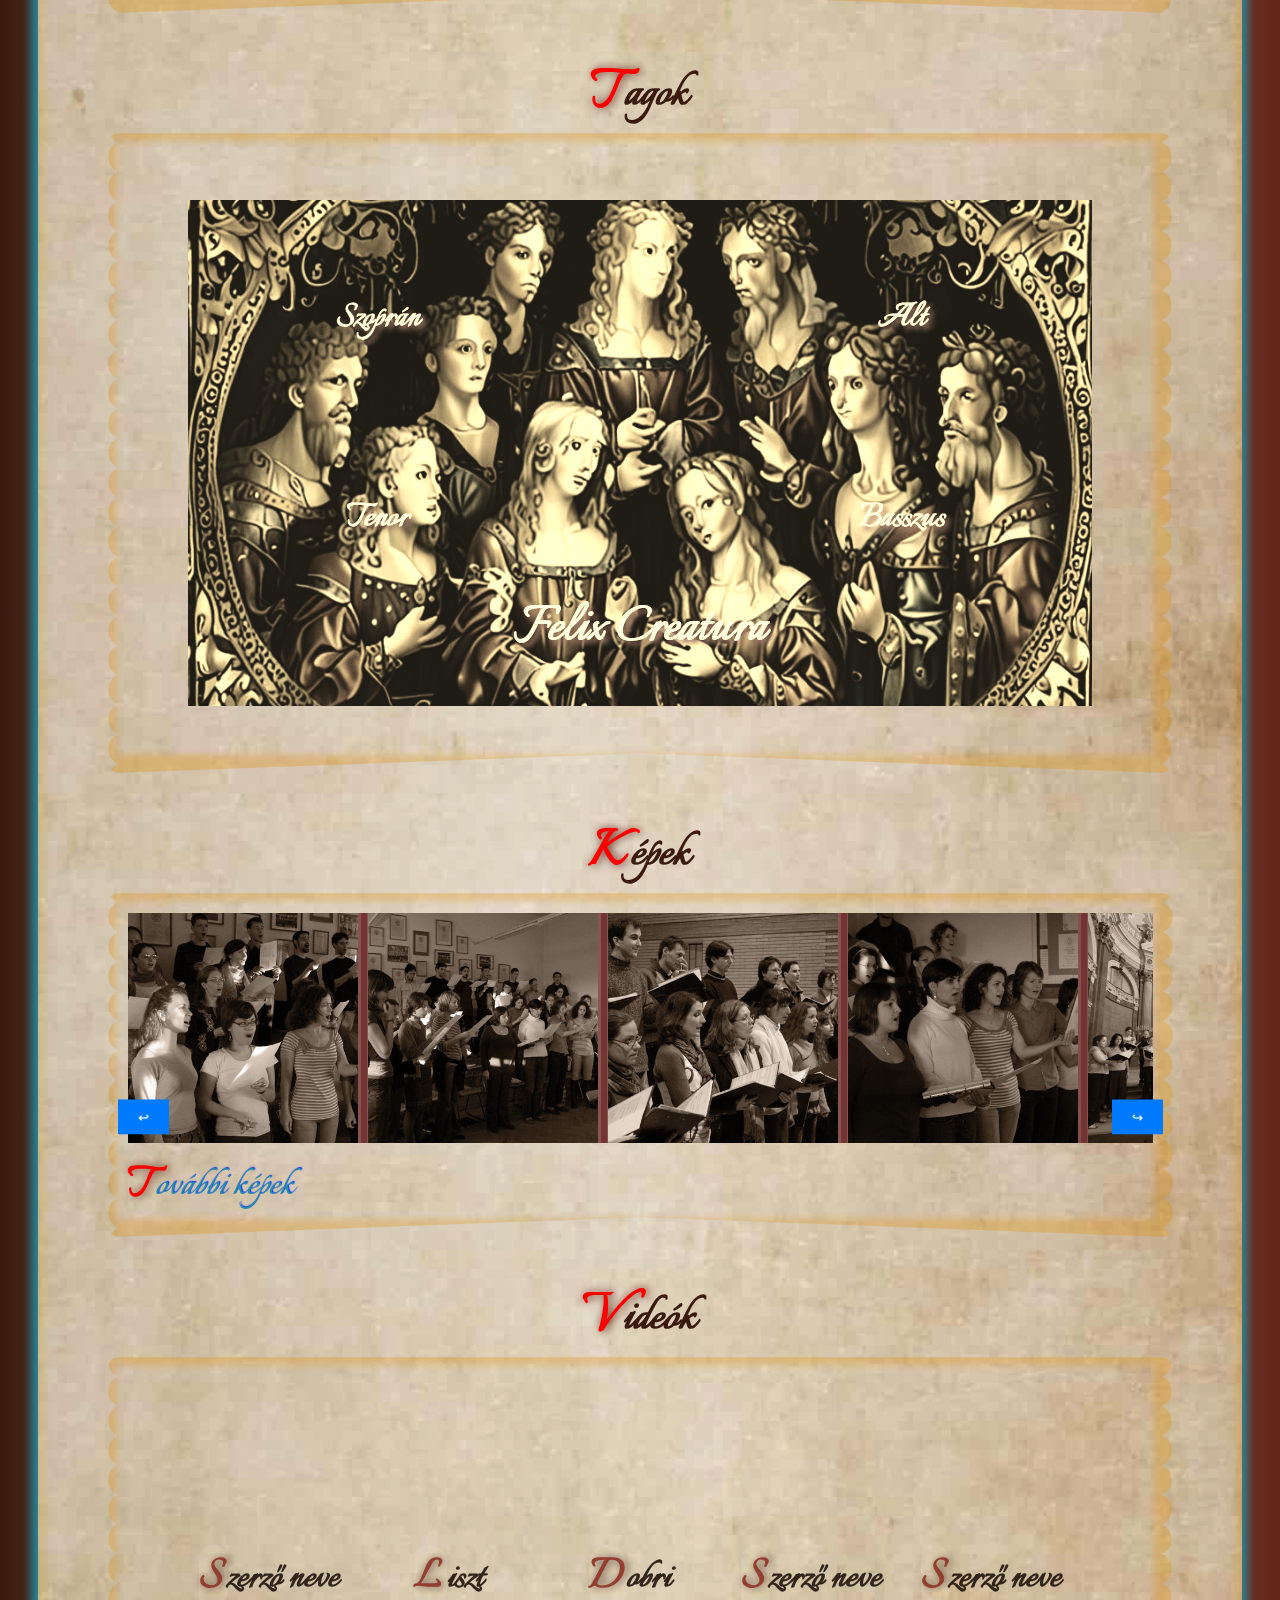
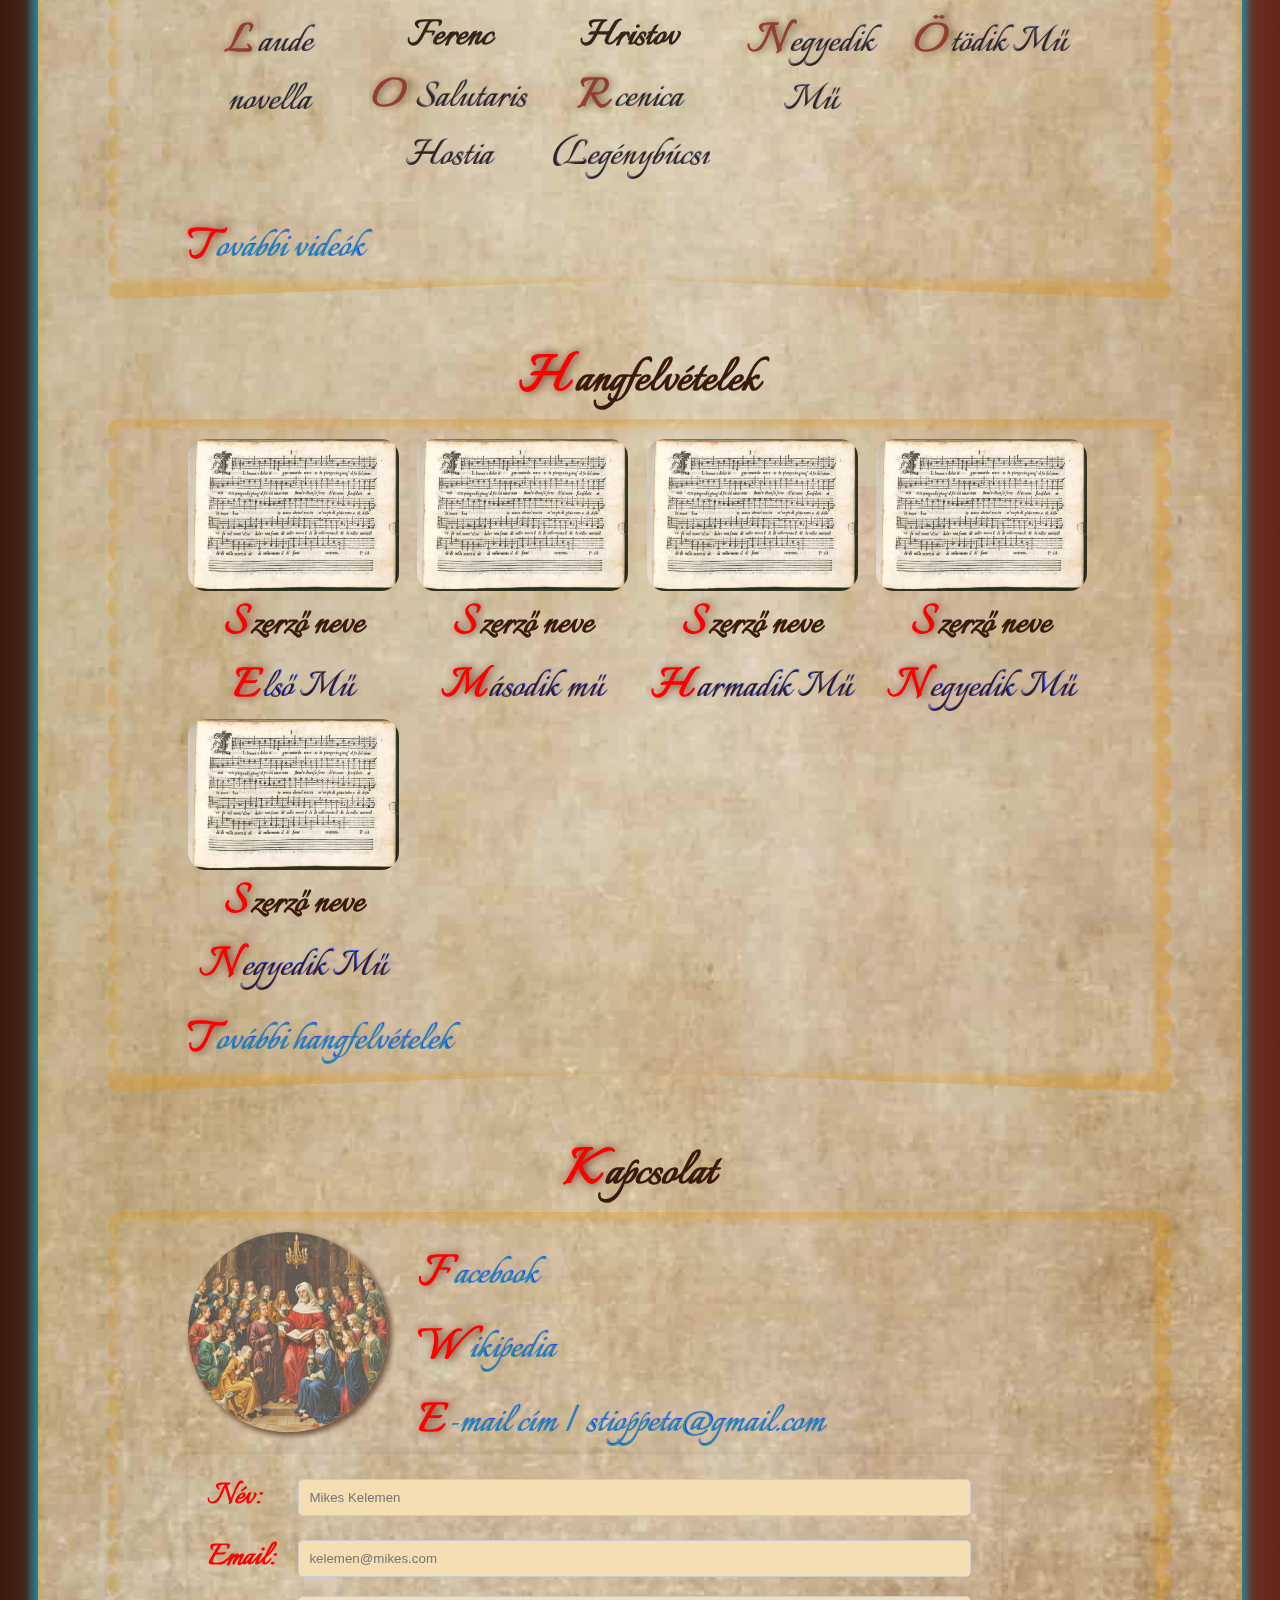
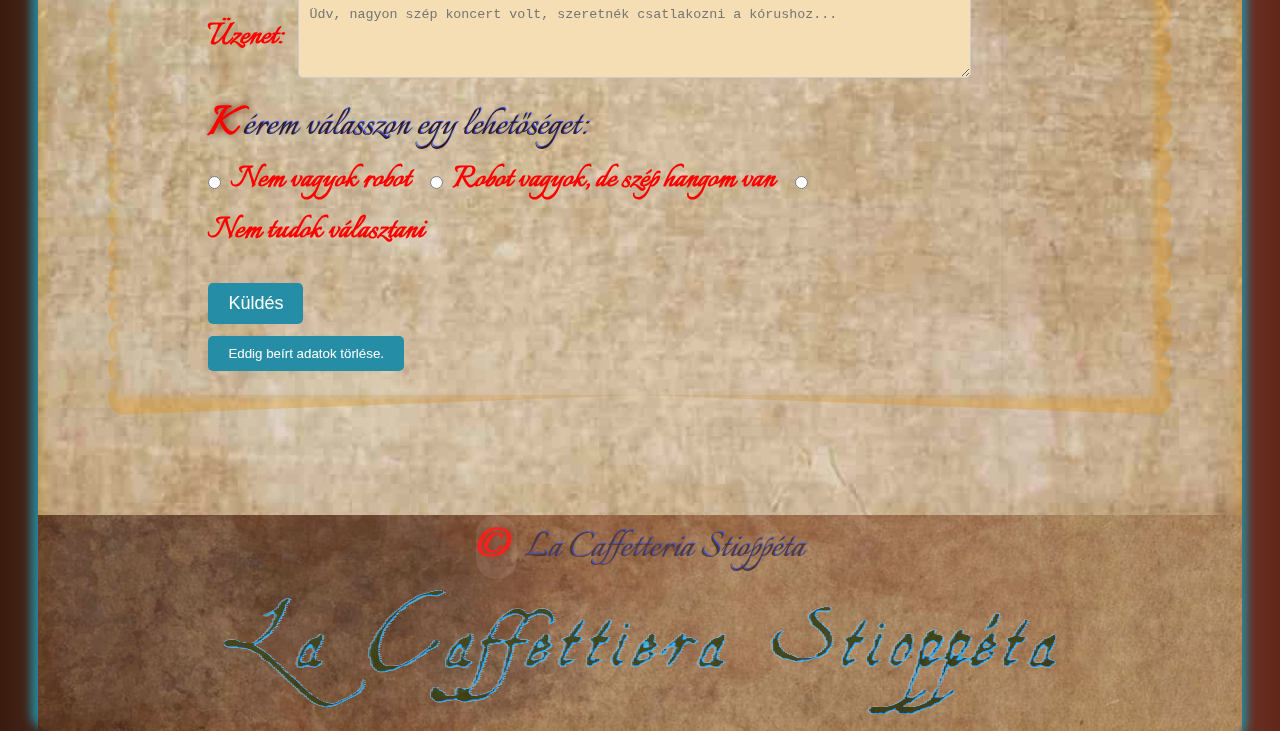
==== commit 426d0020: "Added new feature" ====
--- a/index.html
+++ b/index.html
@@ -64,6 +64,7 @@
                   />
                 </figure>
               </div>
+               <button class="lapoz" id="prevPage">&#10550;</button>
             </div>
             <div class="card flipbook-container">
               <div class="newspaper">
@@ -115,9 +116,9 @@
                 <div class="wavy">
                   <span style="--i:1"> . </span><span style="--i:2"> . </span style="--i:3"><span> . </span>
                 </div>
-                &#10551;&#10551;
+                &#10551;
               </button>
-              <button class="lapoz" id="prevPage">&#10550;&#10550;</button>
+             
             </div>
           </div>
         </div>
--- a/css/main-min.css
+++ b/css/main-min.css
@@ -1 +1 @@
-@import url('https://fonts.googleapis.com/css2?family=Italianno&family=Whisper&display=swap');:root{--primary-color:#622618ff;--secondary-color:#3a1a0dff;--accent-color:#258ea6ff;--light-color:#f0eff4ff;--dark-color:rgb(0,0,0);--font-size-default:2.3em;--font-size-large:3.3em;--font-size-small:1.5em;--transition-duration:1.2s;--background-opacity:.9;--primary-box-shadow:inset -5px -5px 10px 0 rgba(226,141,3,.3),5px 5px 10px 0 var(--accent-color),inset 5px 5px 10px 2px rgba(221,175,9,.2),-5px -5px 10px 2px var(--accent-color)}*{box-sizing:border-box;margin:0;padding:0}body{margin:0 auto;padding:0;width:94%;background:linear-gradient(90deg,var(--secondary-color),var(--light-color),var(--primary-color));color:var(--secondary-color);font-family:italianno,Verdana,Geneva,Tahoma,sans-serif;font-size:var(--font-size-default);position:relative}body::after{content:'';position:absolute;top:0;left:0;width:100%;height:100%;background-image:url('../pictures/pergamen2jpg-min.jpg');background-size:cover;background-repeat:no-repeat;background-position:center;z-index:-1;opacity:var(--background-opacity);border-radius:12px;box-shadow:var(--primary-box-shadow)}main{text-align:justify;margin:0 10px}header{background-image:url(../pictures/Fontana-Maggiore-e-Palazzo-Dei-Priori-.webp);background-repeat:no-repeat;background-size:cover;background-position:center;position:sticky;top:0;width:100%;z-index:1000;font-size:.35em;border-radius:5px}header::after{content:'';position:absolute;top:0;left:0;width:100%;height:100%;background:linear-gradient(15deg,var(--primary-color),var(--light-color),var(--accent-color));opacity:.8;z-index:1;border-radius:5px;box-shadow:var(--primary-box-shadow)}header>*{position:relative;z-index:2}#header-image{padding:20px;margin:0 auto;display:block}.header-img{transition:opacity 2s ease}nav ul{list-style-type:none;padding:20px;display:flex;flex-flow:row wrap;justify-content:center;align-items:center}nav a{display:inline-block;font-size:var(--font-size-large);text-decoration:none;background-color:transparent;text-align:center;padding:0 10px;text-shadow:4px 8px 15px var(--light-color);color:var(--secondary-color);font-weight:700;transition:transform var(--transition-duration)}nav a:hover{color:var(--accent-color);background-color:var(--light-color);opacity:.7;transform:scale(1.1,1.35);border-radius:8px}.gallery-menu .submenu{display:none;position:absolute;background:transparent;padding-bottom:10px;border-radius:5px;transform:scale(.9);transition:transform var(--transition-duration)}.gallery-menu .submenu li{margin-left:15px;margin-top:10px}.gallery-menu:hover .submenu{display:block;background-color:rgba(208,201,201,.7);border-radius:10px}.gallery-menu:hover{background-color:rgba(36,70,223,.7)}section{margin-bottom:40px;margin-top:20px;position:relative}h2{margin-top:0;text-align:center}h3{font-size:larger;margin-top:10px}p{text-shadow:1px -1px 1px rgb(0,51,255);font-size:larger;margin-top:10px}a{text-decoration:none;color:var(--accent-color);text-shadow:1px -1px 1px rgb(0,51,255)}span{font-size:28px;color:var(--light-color);font-weight:lighter}p::first-letter,a::first-letter,h2::first-letter,h3::first-letter{font-size:115%;font-weight:bold;letter-spacing:.1em;word-spacing:.1em;text-shadow:var(--primary-color) 2px 0 10px;text-transform:uppercase;color:red;background-color:rgba(255,255,255,.1);border-radius:20px}figure img{max-width:200px;box-shadow:3px 3px 5px 1px #3a1a0dff;align-self:flex-start;border-radius:50%;text-align:center;float:left;margin-right:30px;opacity:.6;transition:opacity 1s ease-in-out,transform 1s ease-in-out}figure img:hover{opacity:1;transform:scale(1.1)}.division{margin-right:60px;margin-left:60px;padding:20px 80px;box-shadow:inset -5px -5px 7px 13px rgba(226,141,3,.3),5px 5px 10px 3px rgba(221,175,9,.2);border-radius:10px;--mask:linear-gradient(-90deg,#0000 32px,#000 0) 16px,radial-gradient(16px,#000 98%,#0000) 50%/32px 29.6px space repeat;-webkit-mask:var(--mask);mask:var(--mask);clip-path:polygon(0 0,100% 0,100% 100%,50% calc(100% - 20px),0 100%)}a{text-decoration:none;color:var(--accent-color);cursor:pointer}@media only screen and (max-width:1200px){body{font-size:2em}nav a{font-size:2.8em}figure img{max-width:180px}}@media only screen and (max-width:992px){body{font-size:1.8em}nav a{font-size:2.5em}figure img{max-width:150px}}@media only screen and (max-width:768px){body{font-size:1.5em}header{font-size:.5em}nav ul{flex-flow:column;height:auto;text-align:center;padding:0;margin:0;list-style:none}nav li{width:100%}nav a{font-size:3em;width:100%;box-sizing:border-box;display:block;text-align:justify;padding:15px 0;background-color:var(--accent-color);color:var(--secondary-color);text-decoration:none}nav a:hover{background-color:#ddd}figure img{max-width:120px}}#header-image{max-width:50%}@media only screen and (max-width:576px){body{font-size:1.2em}nav a{font-size:1.8em}#header-image{display:none}figure img{max-width:100px}.division{margin-right:40px;margin-left:40px}}@media only screen and (max-width:400px){body{font-size:1em}nav a{font-size:1.5em}figure img{max-width:80px}.division{margin-right:20px;margin-left:20px}}footer{text-align:center;margin-top:20px;background-image:url(../pictures/book2.jpg);margin-top:100px;opacity:.8}footer img{margin-top:10px}footer img:hover{transform:scaleX(-1);transition:transform 1.5s ease-in-out}footer ul{padding:0;display:flex;gap:10px;justify-content:center;flex-wrap:wrap;font-size:small}.bookshelf-container{overflow-x:auto;overflow-y:hidden;white-space:nowrap;position:relative;background-image:url(../pictures/pergamen2jpg.jpg);background-position:center;background-repeat:no-repeat;background-size:cover;padding-left:1px;padding-right:1px;border-radius:10px}.bookshelf{display:flex;flex-wrap:nowrap;padding-bottom:2px;margin-left:5px}.book{border-radius:10px;margin:10px 5px 0 0;font-family:'Italianno',cursive;font-weight:400;font-size:.7em;background-color:var(--primary-color);border-top:3px ridge var(--secondary-color);border-right:8px ridge var(--secondary-color);border-bottom:3px ridge var(--secondary-color);border-left:10px ridge var(--secondary-color);box-shadow:-5px 4px 11px 3px var(--dark-color);box-shadow:-5px 4px 11px 3px rgba(0,0,0,.75);transition:transform 1.2s;opacity:.7;align-self:flex-end;height:190px}.book-link{text-decoration:none;color:var(--secondary-color);font-weight:bold;background:var(--light-color);padding:5px;position:relative;top:40px;transform:translate(-50%,-50%);border-radius:50%}.book:hover{transform:translate(8px,10%);transition:transform 1.2s}.book-link:hover{color:var(--light-color);background:var(--dark-color);color:var(--accent-color);transition:transform 1.2s}.shelf{width:calc(100% + 300px);height:20px;background-color:transparent;background-image:url('../pictures/polc.jpg');background-repeat:repeat-x;background-position:center;margin:0 -10px}.bookshelf>.book:first-child{opacity:0}::-webkit-scrollbar{width:15px;max-height:12px}::-webkit-scrollbar-track{background-color:var(--primary-color);border-radius:12px}::-webkit-scrollbar-thumb{background-color:var(--accent-color);border-radius:50%}::-webkit-scrollbar-thumb:hover{background-color:var(--light-color)}#scrollToTopBtn{display:none;position:fixed;bottom:20px;right:20px;padding:5px 25px 5px 5px;background-image:url(../pictures/ismétlőjel2.png);background-repeat:no-repeat;background-position:right;background-color:var(--light-color);color:var(--accent-color);border:none;border-radius:9px;cursor:pointer;z-index:1000;opacity:.7;font-size:large}#scrollToTopBtn:hover{opacity:1;background-color:antiquewhite;color:red;transition:all 500ms ease-in}.gallery{width:90%;overflow:hidden;position:relative;margin-right:60px;margin-left:60px;box-shadow:inset -5px -5px 7px 13px rgba(226,141,3,.3),5px 5px 10px 3px rgba(221,175,9,.2);border-radius:10px;--mask:linear-gradient(-90deg,#0000 32px,#000 0) 16px,radial-gradient(16px,#000 98%,#0000) 50%/32px 29.6px space repeat;-webkit-mask:var(--mask);mask:var(--mask);clip-path:polygon(0 0,100% 0,100% 100%,50% calc(100% - 20px),0 100%);padding:20px}.gallery-images{display:flex;transition:transform .5s ease;overflow:hidden}.gallery-images img{max-width:230px;margin-right:10px;height:auto;filter:grayscale(60%);transition:transform .3s ease,filter 1.2s ease;box-shadow:1px 3px 0 8px rgba(183,23,23,.75);-webkit-box-shadow:1px 3px 0 8px rgba(183,23,23,.75);-moz-box-shadow:1px 3px 0 8px rgba(183,23,23,.75)}.gallery-images img:hover{filter:grayscale(0);transform:scale(1.1)}.gallery button{position:absolute;top:65%;transform:translateY(-50%);padding:10px 20px;background-color:#007bff;color:#fff;border:none;cursor:pointer;z-index:1000}#prevButton{left:10px}#nextButton{right:10px}#fullImageView{display:none;position:fixed;top:0;left:0;width:100%;height:100%;background-color:rgba(0,0,0,.8);text-align:center;z-index:1000}#fullImage{max-width:90%;max-height:90%;margin-top:5%}#closeButton{position:absolute;top:12px;right:12px;font-size:2em;color:azure;cursor:pointer;z-index:2000}#prevButtonFullScreen,#nextButtonFullScreen{position:absolute;top:50%;transform:translateY(-50%);padding:10px 20px;background-color:#007bff;color:#fff;border:none;cursor:pointer;z-index:2000}#prevButtonFullScreen{left:10px}#nextButtonFullScreen{right:10px}@media only screen and (max-width:1200px){body{font-size:2em}nav a{font-size:3em}footer{margin-top:80px;background-size:contain}.book{height:170px}}@media only screen and (max-width:992px){body{font-size:1.7em}nav a{font-size:2.5em}.division{margin-right:60px;margin-left:60px}footer{margin-top:60px;background-size:cover}.book{height:150px}}@media only screen and (max-width:768px){body{font-size:1.5em}nav ul{flex-flow:column nowrap}nav a{font-size:2.2em}header{font-size:.5em}section:first-of-type{margin-top:100px;padding-top:30px}.division{margin-right:40px;margin-left:40px}footer{margin-top:40px;background-size:contain}.book{height:130px}}@media only screen and (max-width:576px){body{font-size:1.2em}nav a{font-size:2em}section:first-of-type{margin-top:70px;padding-top:20px}.division{margin-right:20px;margin-left:20px}footer{margin-top:20px;background-size:cover}.book{height:110px}}.audio-item{position:relative;display:inline-block;margin-right:5px}.audio-item img{max-width:211px;height:auto;display:block;border-radius:18px}.audio-item:hover{transition:1s;transform:scale(1.1);filter:sepia(100%) drop-shadow(3px 3px 5px gray)}.audio-description{text-align:center;margin-bottom:0}.audio-description h3,.audio-description p{margin:0;padding:0}.audio-controls{position:absolute;top:70%;left:50%;transform:translate(-50%,-50%);opacity:0;z-index:1001}.audio-item:hover .audio-controls{opacity:1;transition:1s}audio{width:220px;background-color:transparent}@media only screen and (max-width:768px){.audio-item{display:block;margin-bottom:20px;margin-right:0;text-align:center}audio{width:100%}}.video-container{display:flex;flex-wrap:wrap}.video{position:relative;width:calc(20% - 20px);margin-right:20px;margin-bottom:20px;overflow:hidden;box-sizing:border-box;filter:sepia(70%);transition:1s}.video:hover{filter:sepia(0);transform:scale(1.1)}.video iframe{width:100%;height:auto;position:relative;z-index:1}.video-description{text-align:center;margin-bottom:0}.video-description h3,.video-description p{margin:1px}@media only screen and (max-width:1200px){.video{width:calc(25% - 20px)}}@media only screen and (max-width:992px){.video{width:calc(33.33% - 20px)}}@media only screen and (max-width:768px){.video{width:calc(50% - 20px)}}@media only screen and (max-width:576px){.video{width:calc(100% - 20px);margin-right:0}}.members{background-image:url(../pictures/tagokbgr.png);background-repeat:no-repeat;background-size:contain;background-position:center;padding:300px;filter:sepia(90%);border-radius:20px}.members:hover{filter:sepia(0);transition:all 2s}.member-group{display:flex;flex-direction:column;align-items:center}.circle{width:280px;height:230px;color:var(--light-color);text-shadow:4px 4px 5px #ff284f;font-weight:700;border-radius:50%;display:flex;justify-content:center;align-items:center;font-size:40px;position:relative}h4{text-wrap:nowrap}.circle::after{content:attr(data-name);position:absolute;top:50;left:30;transform:translateX(65%);background-color:rgba(34,132,146,.9);color:white;padding:20px;border-radius:25px;box-shadow:var(--primary-box-shadow);opacity:0;transition:opacity .9s ease;text-align:left;text-wrap:pretty;z-index:1000}.basszus::after{transform:translateX(-80%)}.alt::after{transform:translateX(-80%)}.members>*{opacity:1}.circle:hover::after{opacity:1;position:absolute;top:0;left:0;font-weight:500;text-shadow:none;transition:all 2s}.basszus{position:absolute;bottom:120px;right:50px}.tenor{position:absolute;bottom:120px;left:50px}.szoprán{position:absolute;top:50px;left:50px}.alt{position:absolute;top:50px;right:50px}.latin{position:absolute;bottom:10px;font-size:60px}.latin:hover{opacity:0;background-color:#fff}@media only screen and (max-width:768px){.members{padding:150px}.basszus,.tenor,.szoprán,.alt{position:static;margin-bottom:20px}}.card-container{display:flex;justify-content:center;align-items:stretch;flex-wrap:wrap}.card{flex:1;text-align:left;position:relative;max-width:50%;min-width:300px;box-sizing:border-box}.aktual-main-container,.flipbook-container{display:flex;justify-content:center;align-items:center;box-shadow:-1px -3px 17px 4px var(--primary-color) inset;border-radius:10px;background:url(../pictures/pergamen2jpg-min.jpg);background-size:cover}.aktual-main h3{text-align:center}.aktual-main img{text-align:center;margin:20px;max-width:300px}.newspaper{width:95%;height:450px;margin-bottom:15px;margin-top:15px;position:relative;perspective:1000px;background-image:url('/pictures/main_003.jpg');background-position:center;background-repeat:no-repeat;background-size:cover}.page{width:100%;height:100%;background:wheat;position:absolute;top:0;left:-5px;padding:10px 20px;transform-style:preserve-3d;transform-origin:left;transition:transform 2s;border-radius:10px;box-shadow:-1px -3px 17px 4px var(--primary-color) inset}.content{padding:20px;width:100%}.wavy{position:relative}.wavy span{position:relative;display:inline-block;color:var(--primary-color);animation:animate 1s ease-in-out infinite;animation-delay:calc(.9s * var(--i))}@keyframes animate{0%{transform:translateY(0)}20%{transform:translateY(-3px)}40%,100%{transform:translateY(0)}}#page1{z-index:4}#page2{z-index:3}#page3{z-index:2}#page4{z-index:1}.lapoz{margin:1px;padding:20px;font-size:40px;position:absolute;color:red;background:transparent;border:none;cursor:pointer;font-weight:700;text-shadow:whitesmoke 1px 0 10px}button:hover{color:var(--accent-color)}#prevPage{bottom:5px;left:5px}#nextPage{bottom:5px;right:15px}.flipped{transform:rotateY(-180deg)}@media screen and (max-width:768px){.card{flex-basis:calc(50% - 20px);width:calc(50% - 20px)}}@media screen and (max-width:480px){.card{flex-basis:calc(100% - 20px);width:calc(100% - 20px)}}form{background-color:transparent;padding:20px;border-radius:10px;box-shadow:0 0 10px rgba(0,0,0,.1);width:90%}.form-group{display:flex;align-items:center;margin-bottom:15px}.form-group label{font-weight:bold;width:80px;margin-right:10px}input[type='text'],input[type='email'],textarea{width:calc(100% - 100px);padding:10px;border:1px solid #e40f0f;border-radius:5px;box-sizing:border-box}.radio-group{display:flex;flex-wrap:wrap;margin-bottom:15px}.radio-group input[type='radio']{margin-right:10px}.radio-group label{margin-right:20px;margin-bottom:5px}.form button,input[type='reset']{background-color:var(--accent-color);color:white;border:none;padding:10px 20px;border-radius:5px;cursor:pointer}.form button{font-size:large}.form button:hover,.form input[type='reset']:hover{background-color:var(--secondary-color)}input[type='text'],input[type='email'],textarea{width:calc(100% - 100px);padding:10px;border:1px solid #ccc;border-radius:5px;box-sizing:border-box;background-color:wheat}label{color:red;font-weight:700}+@import url('https://fonts.googleapis.com/css2?family=Italianno&family=Whisper&display=swap');:root{--primary-color:#622618ff;--secondary-color:#3a1a0dff;--accent-color:#258ea6ff;--light-color:#f0eff4ff;--dark-color:rgb(0,0,0);--font-size-default:2.3em;--font-size-large:3.3em;--font-size-small:1.5em;--transition-duration:1.2s;--background-opacity:.9;--primary-box-shadow:inset -5px -5px 10px 0 rgba(226,141,3,.3),5px 5px 10px 0 var(--accent-color),inset 5px 5px 10px 2px rgba(221,175,9,.2),-5px -5px 10px 2px var(--accent-color)}*{box-sizing:border-box;margin:0;padding:0}body{margin:0 auto;padding:0;width:94%;background:linear-gradient(90deg,var(--secondary-color),var(--light-color),var(--primary-color));color:var(--secondary-color);font-family:italianno,Verdana,Geneva,Tahoma,sans-serif;font-size:var(--font-size-default);position:relative}body::after{content:'';position:absolute;top:0;left:0;width:100%;height:100%;background-image:url('../pictures/pergamen2jpg-min.jpg');background-size:cover;background-repeat:no-repeat;background-position:center;z-index:-1;opacity:var(--background-opacity);border-radius:12px;box-shadow:var(--primary-box-shadow)}main{text-align:justify;margin:0 10px}header{background-image:url(../pictures/Fontana-Maggiore-e-Palazzo-Dei-Priori-.webp);background-repeat:no-repeat;background-size:cover;background-position:center;position:sticky;top:0;width:100%;z-index:1000;font-size:.35em;border-radius:5px}header::after{content:'';position:absolute;top:0;left:0;width:100%;height:100%;background:linear-gradient(15deg,var(--primary-color),var(--light-color),var(--accent-color));opacity:.8;z-index:1;border-radius:5px;box-shadow:var(--primary-box-shadow)}header>*{position:relative;z-index:2}#header-image{padding:20px;margin:0 auto;display:block}.header-img{transition:opacity 2s ease}nav ul{list-style-type:none;padding:20px;display:flex;flex-flow:row wrap;justify-content:center;align-items:center}nav a{display:inline-block;font-size:var(--font-size-large);text-decoration:none;background-color:transparent;text-align:center;padding:0 10px;text-shadow:4px 8px 15px var(--light-color);color:var(--secondary-color);font-weight:700;transition:transform var(--transition-duration)}nav a:hover{color:var(--accent-color);background-color:var(--light-color);opacity:.7;transform:scale(1.1,1.35);border-radius:8px}.gallery-menu .submenu{display:none;position:absolute;background:transparent;padding-bottom:10px;border-radius:5px;transform:scale(.9);transition:transform var(--transition-duration)}.gallery-menu .submenu li{margin-left:15px;margin-top:10px}.gallery-menu:hover .submenu{display:block;background-color:rgba(208,201,201,.7);border-radius:10px}.gallery-menu:hover{background-color:rgba(36,70,223,.7)}section{margin-bottom:40px;margin-top:20px;position:relative}h2{margin-top:0;text-align:center}h3{font-size:larger;margin-top:10px}p{text-shadow:1px -1px 1px rgb(0,51,255);font-size:larger;margin-top:10px}a{text-decoration:none;color:var(--accent-color);text-shadow:1px -1px 1px rgb(0,51,255)}span{font-size:28px;color:var(--light-color);font-weight:lighter}p::first-letter,a::first-letter,h2::first-letter,h3::first-letter{font-size:115%;font-weight:bold;letter-spacing:.1em;word-spacing:.1em;text-shadow:var(--primary-color) 2px 0 10px;text-transform:uppercase;color:red;background-color:rgba(255,255,255,.1);border-radius:20px}figure img{max-width:200px;box-shadow:3px 3px 5px 1px #3a1a0dff;align-self:flex-start;border-radius:50%;text-align:center;float:left;margin-right:30px;opacity:.6;transition:opacity 1s ease-in-out,transform 1s ease-in-out}figure img:hover{opacity:1;transform:scale(1.1)}.division{margin-right:60px;margin-left:60px;padding:20px 80px;box-shadow:inset -5px -5px 7px 13px rgba(226,141,3,.3),5px 5px 10px 3px rgba(221,175,9,.2);border-radius:10px;--mask:linear-gradient(-90deg,#0000 32px,#000 0) 16px,radial-gradient(16px,#000 98%,#0000) 50%/32px 29.6px space repeat;-webkit-mask:var(--mask);mask:var(--mask);clip-path:polygon(0 0,100% 0,100% 100%,50% calc(100% - 20px),0 100%)}a{text-decoration:none;color:var(--accent-color);cursor:pointer}@media only screen and (max-width:1200px){body{font-size:2em}nav a{font-size:2.8em}figure img{max-width:180px}}@media only screen and (max-width:992px){body{font-size:1.8em}nav a{font-size:2.5em}figure img{max-width:150px}}@media only screen and (max-width:768px){body{font-size:1.5em}header{font-size:.5em}nav ul{flex-flow:column;height:auto;text-align:center;padding:0;margin:0;list-style:none}nav li{width:100%}nav a{font-size:3em;width:100%;box-sizing:border-box;display:block;text-align:justify;padding:15px 0;background-color:var(--accent-color);color:var(--secondary-color);text-decoration:none}nav a:hover{background-color:#ddd}figure img{max-width:120px}}#header-image{max-width:50%}@media only screen and (max-width:576px){body{font-size:1.2em}nav a{font-size:1.8em}#header-image{display:none}figure img{max-width:100px}.division{margin-right:40px;margin-left:40px}}@media only screen and (max-width:400px){body{font-size:1em}nav a{font-size:1.5em}figure img{max-width:80px}.division{margin-right:20px;margin-left:20px}}footer{text-align:center;margin-top:20px;background-image:url(../pictures/book2.jpg);margin-top:100px;opacity:.8}footer img{margin-top:10px}footer img:hover{transform:scaleX(-1);transition:transform 1.5s ease-in-out}footer ul{padding:0;display:flex;gap:10px;justify-content:center;flex-wrap:wrap;font-size:small}.bookshelf-container{overflow-x:auto;overflow-y:hidden;white-space:nowrap;position:relative;background-image:url(../pictures/pergamen2jpg.jpg);background-position:center;background-repeat:no-repeat;background-size:cover;padding-left:1px;padding-right:1px;border-radius:10px}.bookshelf{display:flex;flex-wrap:nowrap;padding-bottom:2px;margin-left:5px}.book{border-radius:10px;margin:10px 5px 0 0;font-family:'Italianno',cursive;font-weight:400;font-size:.7em;background-color:var(--primary-color);border-top:3px ridge var(--secondary-color);border-right:8px ridge var(--secondary-color);border-bottom:3px ridge var(--secondary-color);border-left:10px ridge var(--secondary-color);box-shadow:-5px 4px 11px 3px var(--dark-color);box-shadow:-5px 4px 11px 3px rgba(0,0,0,.75);transition:transform 1.2s;opacity:.7;align-self:flex-end;height:190px}.book-link{text-decoration:none;color:var(--secondary-color);font-weight:bold;background:var(--light-color);padding:5px;position:relative;top:40px;transform:translate(-50%,-50%);border-radius:50%}.book:hover{transform:translate(8px,10%);transition:transform 1.2s}.book-link:hover{color:var(--light-color);background:var(--dark-color);color:var(--accent-color);transition:transform 1.2s}.shelf{width:calc(100% + 300px);height:20px;background-color:transparent;background-image:url('../pictures/polc.jpg');background-repeat:repeat-x;background-position:center;margin:0 -10px}.bookshelf>.book:first-child{opacity:0}::-webkit-scrollbar{width:15px;max-height:12px}::-webkit-scrollbar-track{background-color:var(--primary-color);border-radius:12px}::-webkit-scrollbar-thumb{background-color:var(--accent-color);border-radius:50%}::-webkit-scrollbar-thumb:hover{background-color:var(--light-color)}#scrollToTopBtn{display:none;position:fixed;bottom:20px;right:20px;padding:5px 25px 5px 5px;background-image:url(../pictures/ismétlőjel2.png);background-repeat:no-repeat;background-position:right;background-color:var(--light-color);color:var(--accent-color);border:none;border-radius:9px;cursor:pointer;z-index:1000;opacity:.7;font-size:large}#scrollToTopBtn:hover{opacity:1;background-color:antiquewhite;color:red;transition:all 500ms ease-in}.gallery{width:90%;overflow:hidden;position:relative;margin-right:60px;margin-left:60px;box-shadow:inset -5px -5px 7px 13px rgba(226,141,3,.3),5px 5px 10px 3px rgba(221,175,9,.2);border-radius:10px;--mask:linear-gradient(-90deg,#0000 32px,#000 0) 16px,radial-gradient(16px,#000 98%,#0000) 50%/32px 29.6px space repeat;-webkit-mask:var(--mask);mask:var(--mask);clip-path:polygon(0 0,100% 0,100% 100%,50% calc(100% - 20px),0 100%);padding:20px}.gallery-images{display:flex;transition:transform .5s ease;overflow:hidden}.gallery-images img{max-width:230px;margin-right:10px;height:auto;filter:grayscale(60%);transition:transform .3s ease,filter 1.2s ease;box-shadow:1px 3px 0 8px rgba(183,23,23,.75);-webkit-box-shadow:1px 3px 0 8px rgba(183,23,23,.75);-moz-box-shadow:1px 3px 0 8px rgba(183,23,23,.75)}.gallery-images img:hover{filter:grayscale(0);transform:scale(1.1)}.gallery button{position:absolute;top:65%;transform:translateY(-50%);padding:10px 20px;background-color:#007bff;color:#fff;border:none;cursor:pointer;z-index:1000}#prevButton{left:10px}#nextButton{right:10px}#fullImageView{display:none;position:fixed;top:0;left:0;width:100%;height:100%;background-color:rgba(0,0,0,.8);text-align:center;z-index:1000}#fullImage{max-width:90%;max-height:90%;margin-top:5%}#closeButton{position:absolute;top:12px;right:12px;font-size:2em;color:azure;cursor:pointer;z-index:2000}#prevButtonFullScreen,#nextButtonFullScreen{position:absolute;top:50%;transform:translateY(-50%);padding:10px 20px;background-color:#007bff;color:#fff;border:none;cursor:pointer;z-index:2000}#prevButtonFullScreen{left:10px}#nextButtonFullScreen{right:10px}@media only screen and (max-width:1200px){body{font-size:2em}nav a{font-size:3em}footer{margin-top:80px;background-size:contain}.book{height:170px}}@media only screen and (max-width:992px){body{font-size:1.7em}nav a{font-size:2.5em}.division{margin-right:60px;margin-left:60px}footer{margin-top:60px;background-size:cover}.book{height:150px}}@media only screen and (max-width:768px){body{font-size:1.5em}nav ul{flex-flow:column nowrap}nav a{font-size:2.2em}header{font-size:.5em}section:first-of-type{margin-top:100px;padding-top:30px}.division{margin-right:40px;margin-left:40px}footer{margin-top:40px;background-size:contain}.book{height:130px}}@media only screen and (max-width:576px){body{font-size:1.2em}nav a{font-size:2em}section:first-of-type{margin-top:70px;padding-top:20px}.division{margin-right:20px;margin-left:20px}footer{margin-top:20px;background-size:cover}.book{height:110px}}.audio-item{position:relative;display:inline-block;margin-right:5px}.audio-item img{max-width:211px;height:auto;display:block;border-radius:18px}.audio-item:hover{transition:1s;transform:scale(1.1);filter:sepia(100%) drop-shadow(3px 3px 5px gray)}.audio-description{text-align:center;margin-bottom:0}.audio-description h3,.audio-description p{margin:0;padding:0}.audio-controls{position:absolute;top:70%;left:50%;transform:translate(-50%,-50%);opacity:0;z-index:1001}.audio-item:hover .audio-controls{opacity:1;transition:1s}audio{width:220px;background-color:transparent}@media only screen and (max-width:768px){.audio-item{display:block;margin-bottom:20px;margin-right:0;text-align:center}audio{width:100%}}.video-container{display:flex;flex-wrap:wrap}.video{position:relative;width:calc(20% - 20px);margin-right:20px;margin-bottom:20px;overflow:hidden;box-sizing:border-box;filter:sepia(70%);transition:1s}.video:hover{filter:sepia(0);transform:scale(1.1)}.video iframe{width:100%;height:auto;position:relative;z-index:1}.video-description{text-align:center;margin-bottom:0}.video-description h3,.video-description p{margin:1px}@media only screen and (max-width:1200px){.video{width:calc(25% - 20px)}}@media only screen and (max-width:992px){.video{width:calc(33.33% - 20px)}}@media only screen and (max-width:768px){.video{width:calc(50% - 20px)}}@media only screen and (max-width:576px){.video{width:calc(100% - 20px);margin-right:0}}.members{background-image:url(../pictures/tagokbgr.png);background-repeat:no-repeat;background-size:contain;background-position:center;padding:300px;filter:sepia(90%);border-radius:20px}.members:hover{filter:sepia(0);transition:all 2s}.member-group{display:flex;flex-direction:column;align-items:center}.circle{width:280px;height:230px;color:var(--light-color);text-shadow:4px 4px 5px #ff284f;font-weight:700;border-radius:50%;display:flex;justify-content:center;align-items:center;font-size:40px;position:relative}h4{text-wrap:nowrap}.circle::after{content:attr(data-name);position:absolute;top:50;left:30;transform:translateX(65%);background-color:rgba(34,132,146,.9);color:white;padding:20px;border-radius:25px;box-shadow:var(--primary-box-shadow);opacity:0;transition:opacity .9s ease;text-align:left;text-wrap:pretty;z-index:1000}.basszus::after{transform:translateX(-80%)}.alt::after{transform:translateX(-80%)}.members>*{opacity:1}.circle:hover::after{opacity:1;position:absolute;top:0;left:0;font-weight:500;text-shadow:none;transition:all 2s}.basszus{position:absolute;bottom:120px;right:50px}.tenor{position:absolute;bottom:120px;left:50px}.szoprán{position:absolute;top:50px;left:50px}.alt{position:absolute;top:50px;right:50px}.latin{position:absolute;bottom:10px;font-size:60px}.latin:hover{opacity:0;background-color:#fff}@media only screen and (max-width:768px){.members{padding:150px}.basszus,.tenor,.szoprán,.alt{position:static;margin-bottom:20px}}.card-container{display:flex;justify-content:center;align-items:stretch;flex-wrap:wrap}.card{flex:1;text-align:left;position:relative;max-width:50%;min-width:300px;box-sizing:border-box}.aktual-main-container,.flipbook-container{display:flex;justify-content:center;align-items:center;box-shadow:-1px -3px 17px 4px var(--primary-color) inset;border-radius:10px;background:url(../pictures/pergamen2jpg-min.jpg);background-size:cover}.aktual-main h3{text-align:center}.aktual-main img{text-align:center;margin:20px;max-width:300px}.newspaper{width:96%;height:450px;margin-bottom:15px;margin-top:15px;position:relative;perspective:2000px;background-image:url('/pictures/main_003.jpg');background-position:center;background-repeat:no-repeat;background-size:cover}.page{width:100%;height:100%;background:wheat;position:absolute;top:0;left:0;padding:10px 20px;transform-style:preserve-3d;transform-origin:left;transition:transform 3s ease-in-out,font-size 3s ease-in;border-radius:10px;box-shadow:-1px -3px 17px 4px var(--primary-color) inset}.flipped{transform:rotateY(-180deg);font-size:0}.content{padding:20px;width:100%}.wavy{position:absolute;bottom:50px;right:40px}.wavy span{position:relative;display:inline-block;color:red;animation:animate 1s ease-in-out infinite;animation-delay:calc(.9s * var(--i));z-index:1000}@keyframes animate{0%{transform:translateY(0)}40%{transform:translateY(-2px)}80%{transform:translateY(8px)}100%{transform:translateY(0)}}#page1{z-index:4}#page2{z-index:3}#page3{z-index:2}#page4{z-index:1}.lapoz{margin:1px;padding:20px;font-size:40px;position:absolute;color:red;background:transparent;border:none;cursor:pointer;font-weight:700;text-shadow:whitesmoke 1px 0 10px}button:hover{color:var(--accent-color)}#prevPage{bottom:3px;left:2px;margin:0;padding:0}#nextPage{bottom:0;right:0}@media screen and (max-width:768px){.card{flex-basis:calc(50% - 20px);width:calc(50% - 20px)}}@media screen and (max-width:480px){.card{flex-basis:calc(100% - 20px);width:calc(100% - 20px)}}form{background-color:transparent;padding:20px;border-radius:10px;box-shadow:0 0 10px rgba(0,0,0,.1);width:90%}.form-group{display:flex;align-items:center;margin-bottom:15px}.form-group label{font-weight:bold;width:80px;margin-right:10px}input[type='text'],input[type='email'],textarea{width:calc(100% - 100px);padding:10px;border:1px solid #e40f0f;border-radius:5px;box-sizing:border-box}.radio-group{display:flex;flex-wrap:wrap;margin-bottom:15px}.radio-group input[type='radio']{margin-right:10px}.radio-group label{margin-right:20px;margin-bottom:5px}.form button,input[type='reset']{background-color:var(--accent-color);color:white;border:none;padding:10px 20px;border-radius:5px;cursor:pointer}.form button{font-size:large}.form button:hover,.form input[type='reset']:hover{background-color:var(--secondary-color)}input[type='text'],input[type='email'],textarea{width:calc(100% - 100px);padding:10px;border:1px solid #ccc;border-radius:5px;box-sizing:border-box;background-color:wheat}label{color:red;font-weight:700}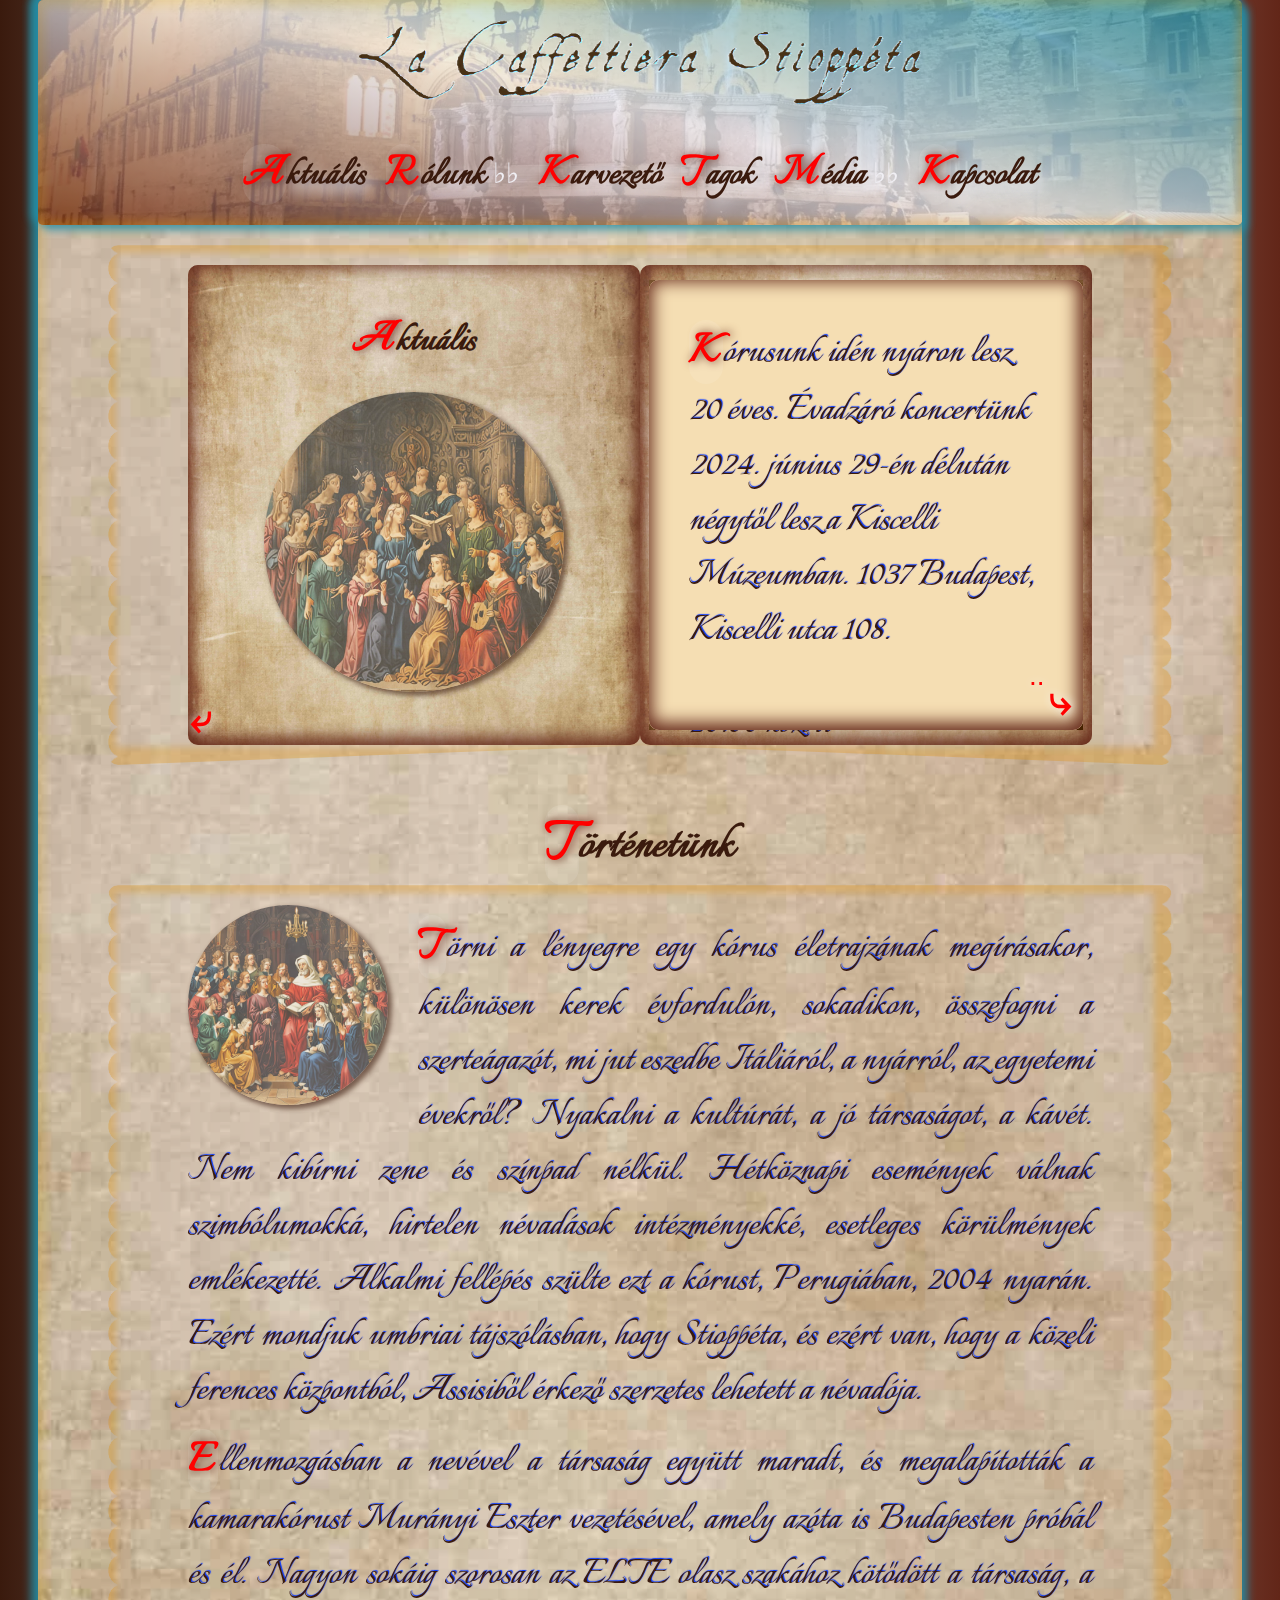
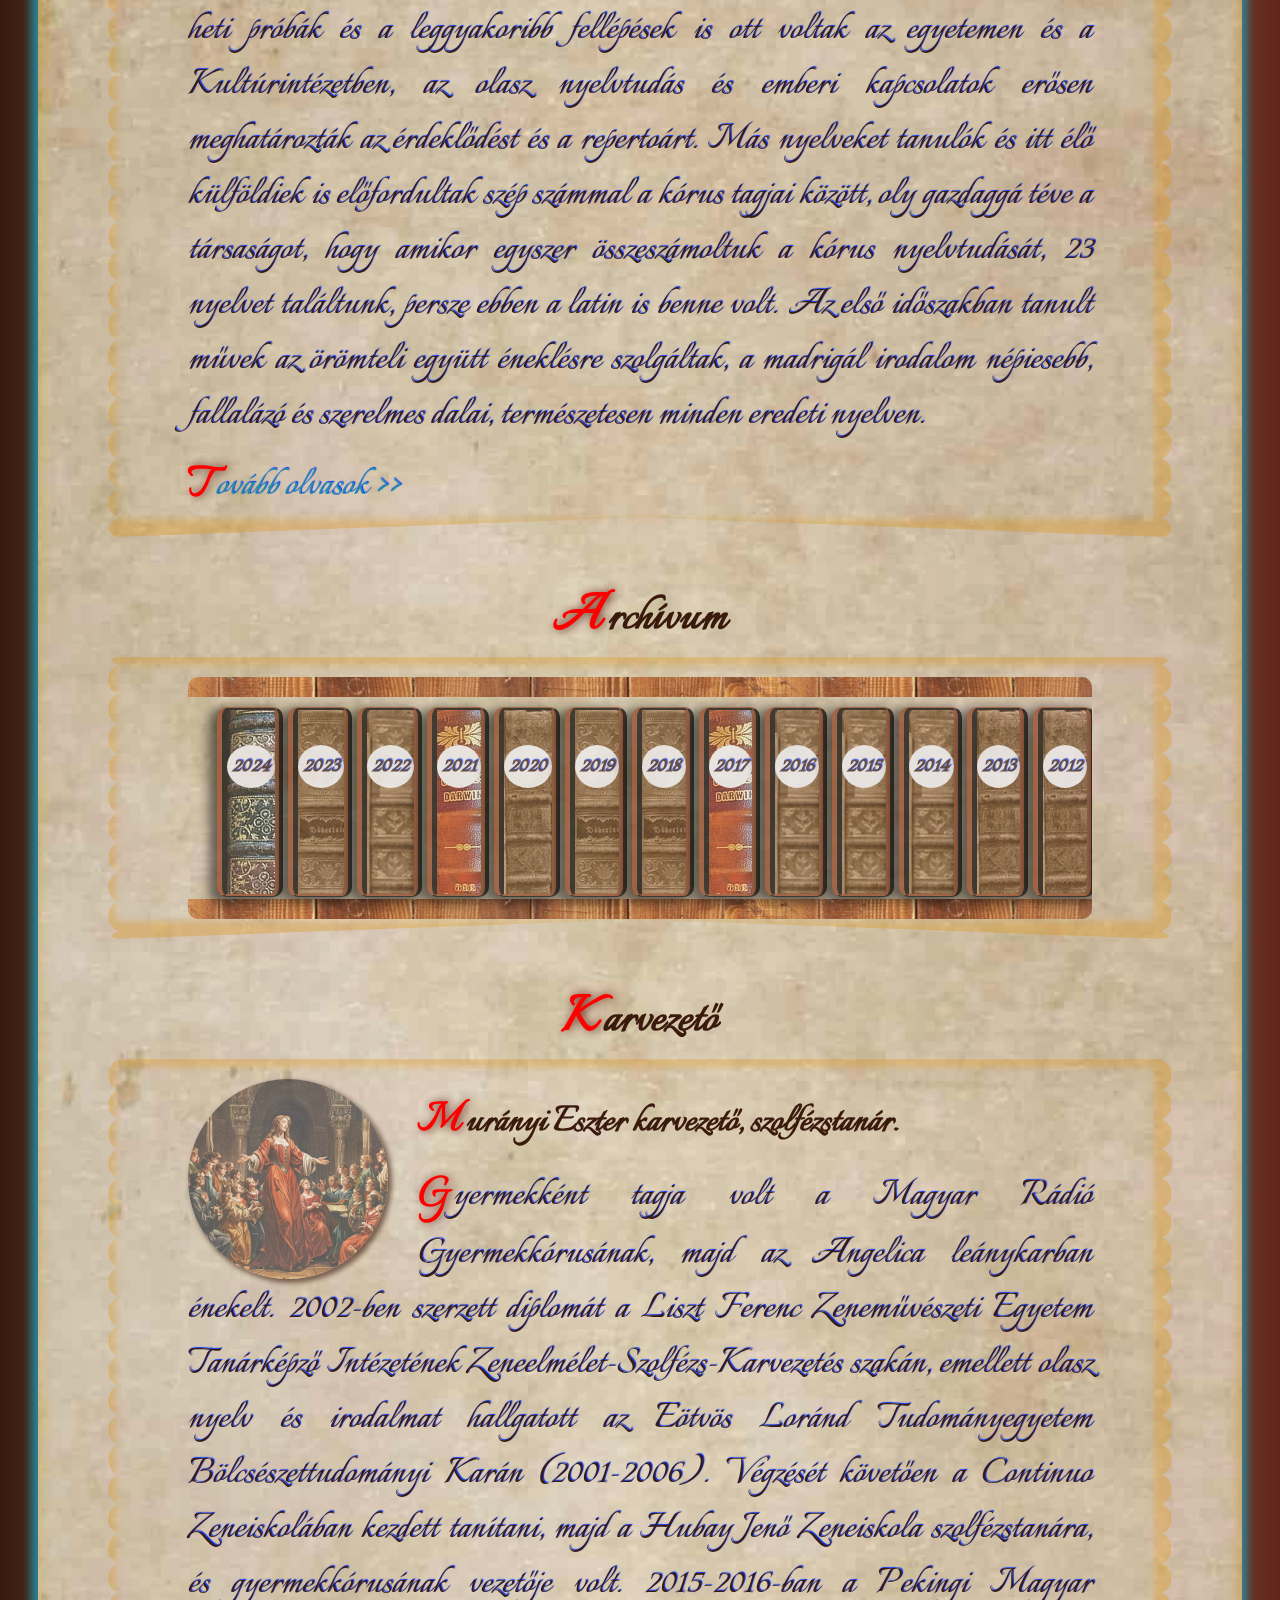
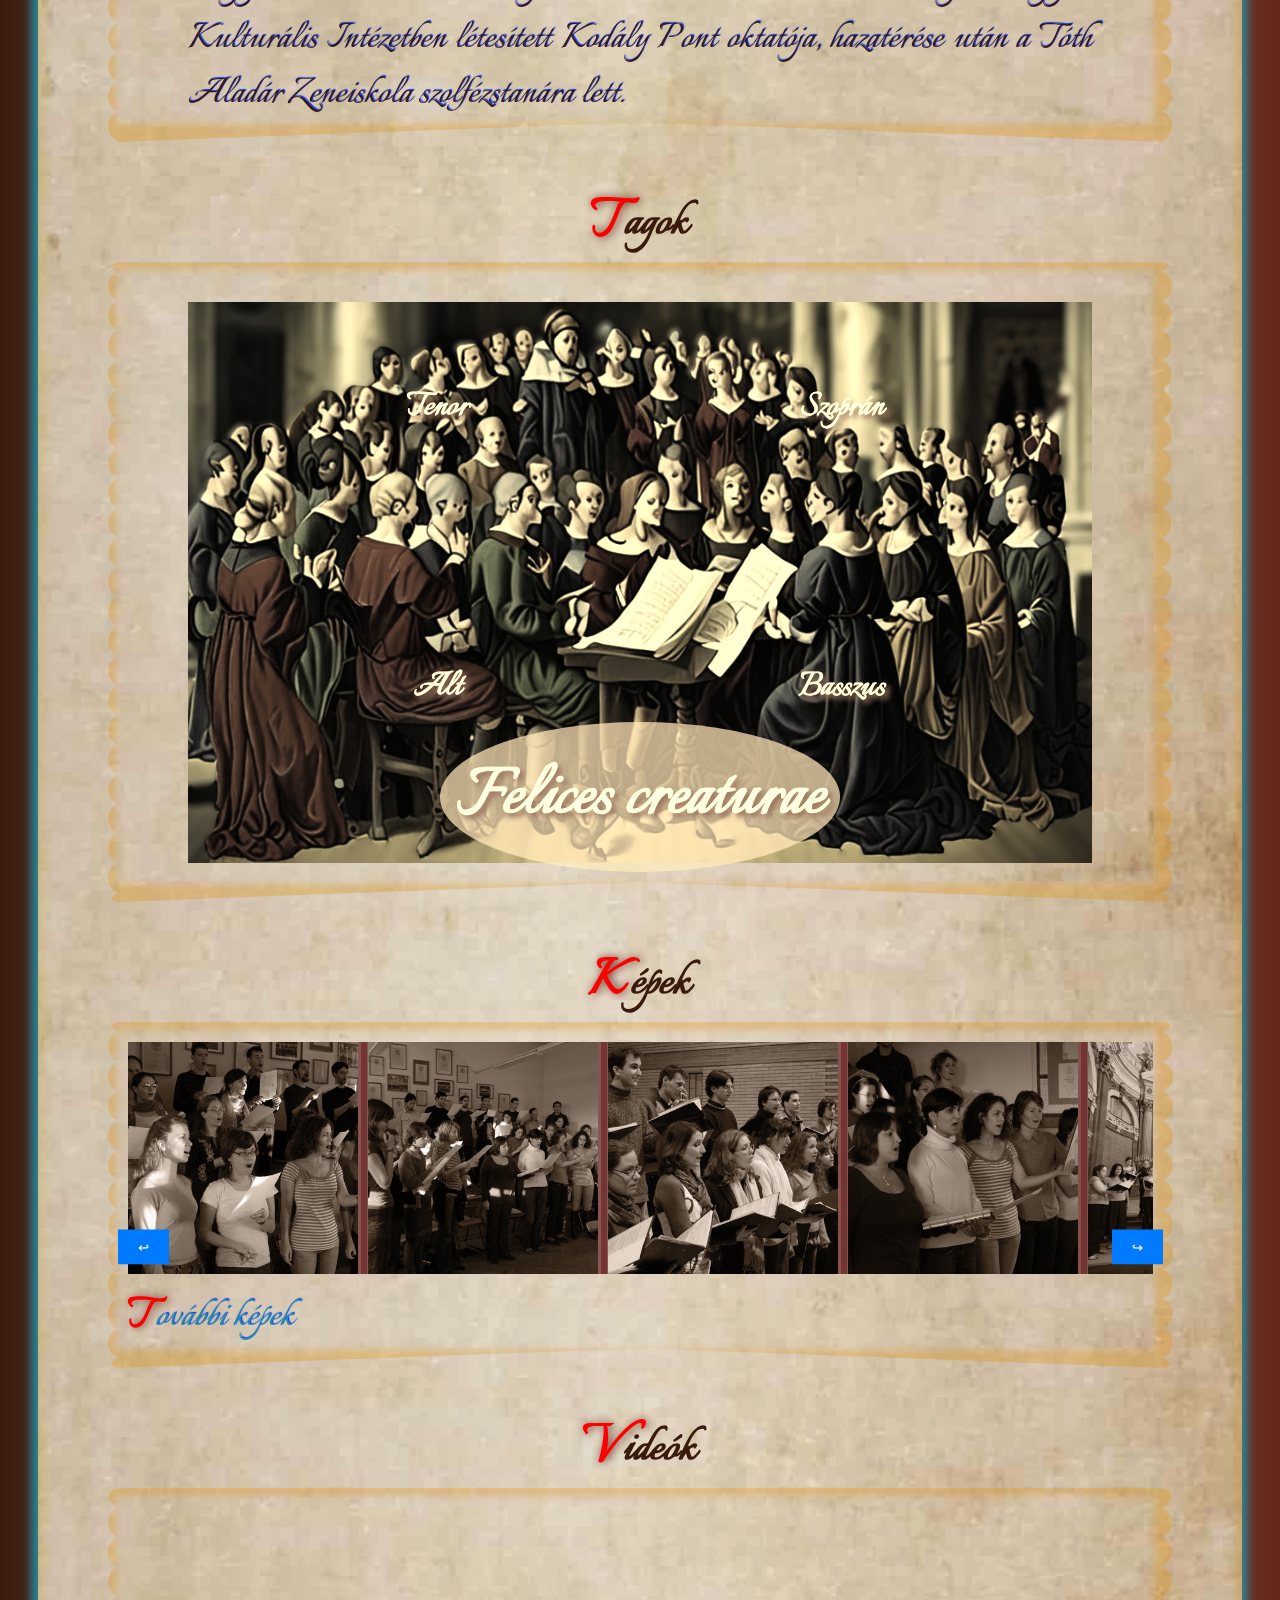
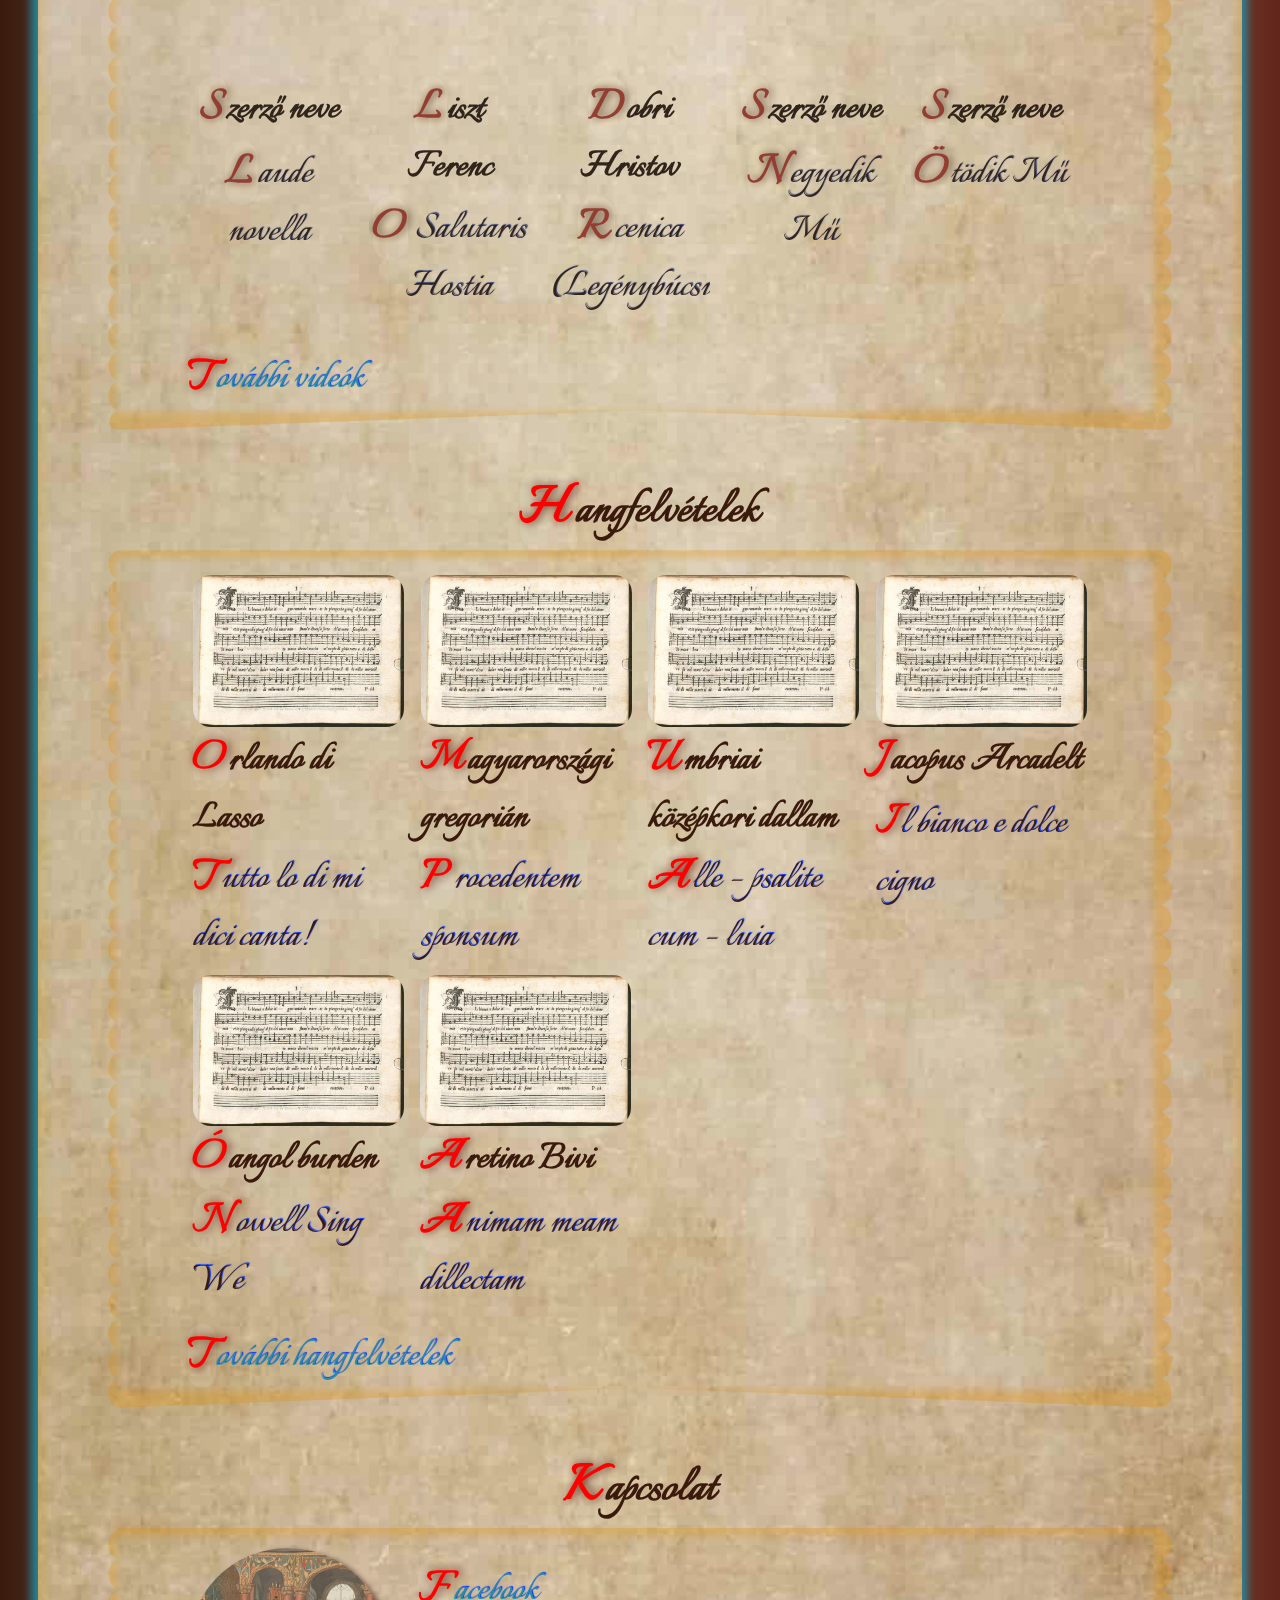
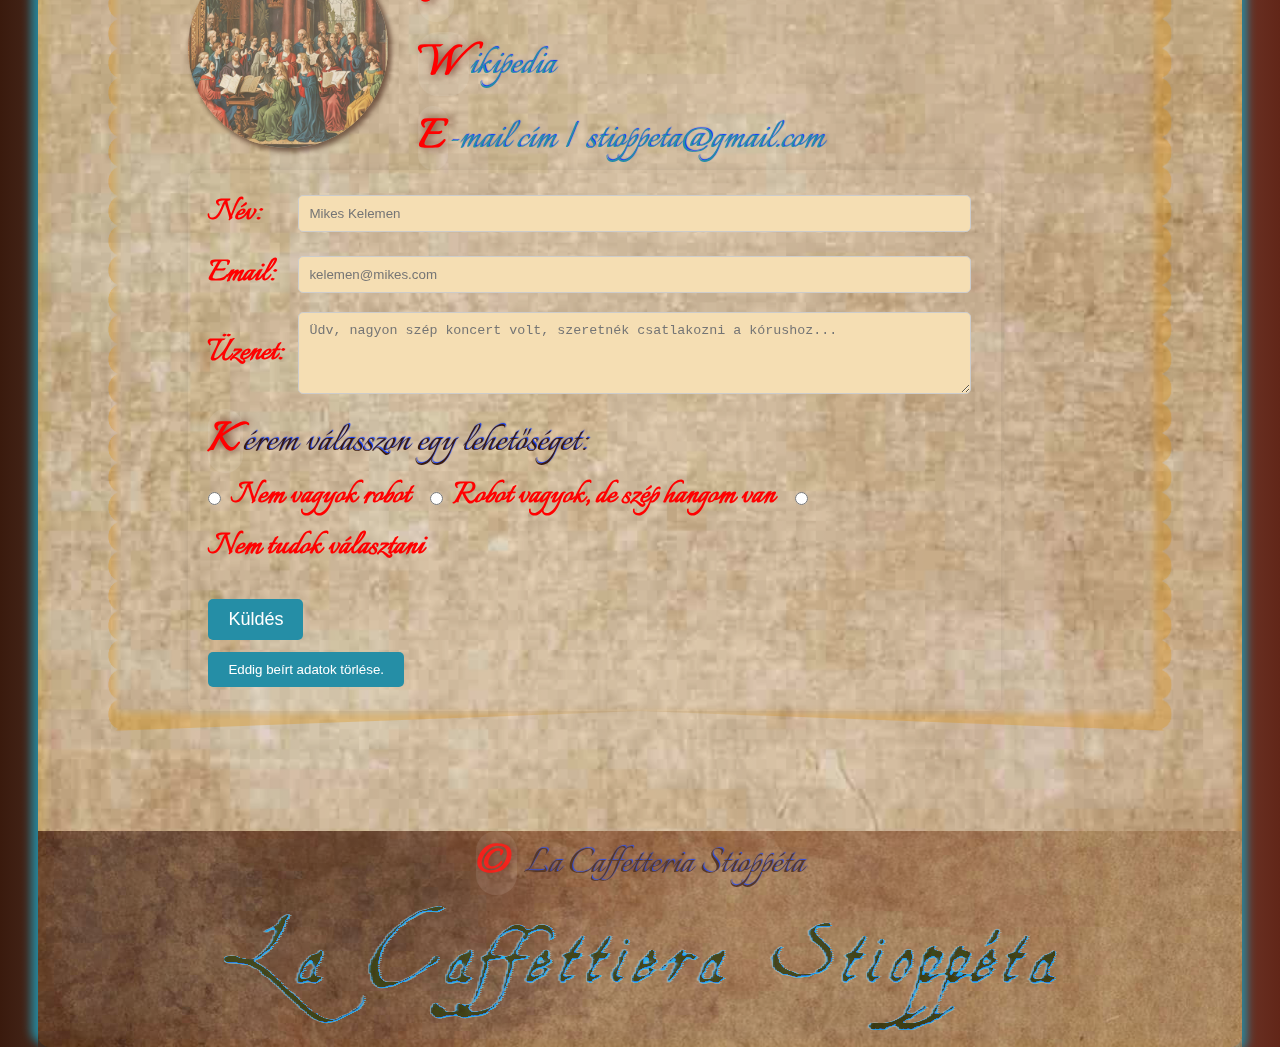
==== commit f1bd5af9: "Added new feature" ====
--- a/index.html
+++ b/index.html
@@ -59,12 +59,12 @@
                 <h3>Aktuális</h3>
                 <figure>
                   <img
-                    src="./pictures/aktuális.png"
+                    src="./pictures/generated_image(5).png"
                     alt="Atuális szakasz fotója"
                   />
                 </figure>
               </div>
-               <button class="lapoz" id="prevPage">&#10550;</button>
+              <button class="lapoz" id="prevPage">&#10550;</button>
             </div>
             <div class="card flipbook-container">
               <div class="newspaper">
@@ -114,11 +114,10 @@
               </div>
               <button class="lapoz" id="nextPage">
                 <div class="wavy">
-                  <span style="--i:1"> . </span><span style="--i:2"> . </span style="--i:3"><span> . </span>
+                  <span style="--i: 1"> . </span><span style="--i: 2"> . </span>
                 </div>
                 &#10551;
               </button>
-             
             </div>
           </div>
         </div>
@@ -129,34 +128,39 @@
         <div class="division">
           <figure>
             <img
-              src="./pictures/generated_image(5).png"
+              src="./pictures/generated_image(14).png"
               alt="Történet szakasz fotója"
             />
           </figure>
           <p>
-            Az énekkar nevét Alessandro Brustenghi, az Assisi-beli énekes
-            ferences szerzetes adta a kórus legelső próbáján történt sajnálatos
-            konyhai baleset kapcsán...
-          </p>
-          <p>
-            A La Caffetteria Stioppéta (felrobbant kávéfőző) 2004-ben alakult
-            Perugiában, a város nyári egyetemének hallgatóiból, s 2005 óta az
-            ELTE Olasz Tanszékének kórusaként működik. A tagok nagy része az
-            egyetem valamelyik nyelvszakán tanult, s a kórus munkájába gyakran
-            kapcsolódnak be Magyarországon tanuló külföldiek is. Az énekkar több
-            külföldi kórussal is szakmai-baráti kapcsolatban áll, rendszeresen
-            szervez csereutazásokat. Jártak már Erdélyben, Ausztriában,
-            Franciaországban, Németországban, és számos alkalommal
-            Olaszországban. Magyarországon is gyakran koncertezik a kórus:
-            többször énekeltek többek közt a budapesti Olasz Kultúrintézetben, a
-            Magyar Nemzeti Galériában, a Szépművészeti Múzeumban, a Fővárosi
-            Szabó Ervin Zenei Könyvtár dísztermében, a Szent István Bazilikában,
-            a Belvárosi Szent Mihály templomban és a Budavári evangélikus
-            templomban. Műsorukon elsősorban középkori, reneszánsz egyházi és
-            világi kórusművek, valamint 20. és 21. századi zeneszerzők darabjai
-            szerepelnek. Három lemezük készült. A Stioppéta 2024 júniusában
-            ünnepli fennállásának 20. évfordulóját.
-          </p>
+            Törni a lényegre egy kórus életrajzának megírásakor, különösen kerek
+            évfordulón, sokadikon, összefogni a szerteágazót, mi jut eszedbe
+            Itáliáról, a nyárról, az egyetemi évekről? Nyakalni a kultúrát, a jó
+            társaságot, a kávét. Nem kibírni zene és színpad nélkül. Hétköznapi
+            események válnak szimbólumokká, hirtelen névadások intézményekké,
+            esetleges körülmények emlékezetté. Alkalmi fellépés szülte ezt a
+            kórust, Perugiában, 2004 nyarán. Ezért mondjuk umbriai tájszólásban,
+            hogy Stioppéta, és ezért van, hogy a közeli ferences központból,
+            Assisiből érkező szerzetes lehetett a névadója.
+          </p>
+          <p>
+            Ellenmozgásban a nevével a társaság együtt maradt, és megalapították
+            a kamarakórust Murányi Eszter vezetésével, amely azóta is Budapesten
+            próbál és él. Nagyon sokáig szorosan az ELTE olasz szakához kötődött
+            a társaság, a heti próbák és a leggyakoribb fellépések is ott voltak
+            az egyetemen és a Kultúrintézetben, az olasz nyelvtudás és emberi
+            kapcsolatok erősen meghatározták az érdeklődést és a repertoárt. Más
+            nyelveket tanulók és itt élő külföldiek is előfordultak szép számmal
+            a kórus tagjai között, oly gazdaggá téve a társaságot, hogy amikor
+            egyszer összeszámoltuk a kórus nyelvtudását, 23 nyelvet találtunk,
+            persze ebben a latin is benne volt. Az első időszakban tanult művek
+            az örömteli együtt éneklésre szolgáltak, a madrigál irodalom
+            népiesebb, fallalázó és szerelmes dalai, természetesen minden
+            eredeti nyelven.
+          </p>
+          <a href="http://127.0.0.1:5501/tortenet.html"
+            ><p>Tovább olvasok >></p></a
+          >
         </div>
       </section>
       <section id="section8">
@@ -223,7 +227,7 @@
               <h4>Basszus</h4>
             </div>
             <div class="circle latin">
-              <h4>Felix Creatura</h4>
+              <h4>Felices creaturae</h4>
             </div>
           </div>
         </div>
@@ -280,6 +284,51 @@
             <img
               src="./pictures/main_10.jpg"
               alt="Image 10"
+              onclick="fullView(this)"
+            />
+            <img
+              src="./pictures/main_001.jpg"
+              alt="Image 11"
+              onclick="fullView(this)"
+            />
+            <img
+              src="./pictures/main_002.jpg"
+              alt="Image 12"
+              onclick="fullView(this)"
+            />
+            <img
+              src="./pictures/main_003.jpg"
+              alt="Image 13"
+              onclick="fullView(this)"
+            />
+            <img
+              src="./pictures/main_004.jpg"
+              alt="Image 14"
+              onclick="fullView(this)"
+            />
+            <img
+              src="./pictures/main_005.jpg"
+              alt="Image 16"
+              onclick="fullView(this)"
+            />
+            <img
+              src="./pictures/main_006.jpg"
+              alt="Image 17"
+              onclick="fullView(this)"
+            />
+            <img
+              src="./pictures/main_007.jpg"
+              alt="Image 18"
+              onclick="fullView(this)"
+            />
+            <img
+              src="./pictures/stiopp1.jpg"
+              alt="Image 19"
+              onclick="fullView(this)"
+            />
+            <img
+              src="./pictures/stiopp2.jpg"
+              alt="Image 20"
               onclick="fullView(this)"
             />
           </div>
@@ -323,7 +372,7 @@
         <div class="division">
           <figure>
             <img
-              src="./pictures/generated_image(14).png"
+              src="./pictures/generated_image (15).png"
               alt="Kapcsolat szekció fotója"
             />
           </figure>
--- a/css/main-min.css
+++ b/css/main-min.css
@@ -1 +1 @@
-@import url('https://fonts.googleapis.com/css2?family=Italianno&family=Whisper&display=swap');:root{--primary-color:#622618ff;--secondary-color:#3a1a0dff;--accent-color:#258ea6ff;--light-color:#f0eff4ff;--dark-color:rgb(0,0,0);--font-size-default:2.3em;--font-size-large:3.3em;--font-size-small:1.5em;--transition-duration:1.2s;--background-opacity:.9;--primary-box-shadow:inset -5px -5px 10px 0 rgba(226,141,3,.3),5px 5px 10px 0 var(--accent-color),inset 5px 5px 10px 2px rgba(221,175,9,.2),-5px -5px 10px 2px var(--accent-color)}*{box-sizing:border-box;margin:0;padding:0}body{margin:0 auto;padding:0;width:94%;background:linear-gradient(90deg,var(--secondary-color),var(--light-color),var(--primary-color));color:var(--secondary-color);font-family:italianno,Verdana,Geneva,Tahoma,sans-serif;font-size:var(--font-size-default);position:relative}body::after{content:'';position:absolute;top:0;left:0;width:100%;height:100%;background-image:url('../pictures/pergamen2jpg-min.jpg');background-size:cover;background-repeat:no-repeat;background-position:center;z-index:-1;opacity:var(--background-opacity);border-radius:12px;box-shadow:var(--primary-box-shadow)}main{text-align:justify;margin:0 10px}header{background-image:url(../pictures/Fontana-Maggiore-e-Palazzo-Dei-Priori-.webp);background-repeat:no-repeat;background-size:cover;background-position:center;position:sticky;top:0;width:100%;z-index:1000;font-size:.35em;border-radius:5px}header::after{content:'';position:absolute;top:0;left:0;width:100%;height:100%;background:linear-gradient(15deg,var(--primary-color),var(--light-color),var(--accent-color));opacity:.8;z-index:1;border-radius:5px;box-shadow:var(--primary-box-shadow)}header>*{position:relative;z-index:2}#header-image{padding:20px;margin:0 auto;display:block}.header-img{transition:opacity 2s ease}nav ul{list-style-type:none;padding:20px;display:flex;flex-flow:row wrap;justify-content:center;align-items:center}nav a{display:inline-block;font-size:var(--font-size-large);text-decoration:none;background-color:transparent;text-align:center;padding:0 10px;text-shadow:4px 8px 15px var(--light-color);color:var(--secondary-color);font-weight:700;transition:transform var(--transition-duration)}nav a:hover{color:var(--accent-color);background-color:var(--light-color);opacity:.7;transform:scale(1.1,1.35);border-radius:8px}.gallery-menu .submenu{display:none;position:absolute;background:transparent;padding-bottom:10px;border-radius:5px;transform:scale(.9);transition:transform var(--transition-duration)}.gallery-menu .submenu li{margin-left:15px;margin-top:10px}.gallery-menu:hover .submenu{display:block;background-color:rgba(208,201,201,.7);border-radius:10px}.gallery-menu:hover{background-color:rgba(36,70,223,.7)}section{margin-bottom:40px;margin-top:20px;position:relative}h2{margin-top:0;text-align:center}h3{font-size:larger;margin-top:10px}p{text-shadow:1px -1px 1px rgb(0,51,255);font-size:larger;margin-top:10px}a{text-decoration:none;color:var(--accent-color);text-shadow:1px -1px 1px rgb(0,51,255)}span{font-size:28px;color:var(--light-color);font-weight:lighter}p::first-letter,a::first-letter,h2::first-letter,h3::first-letter{font-size:115%;font-weight:bold;letter-spacing:.1em;word-spacing:.1em;text-shadow:var(--primary-color) 2px 0 10px;text-transform:uppercase;color:red;background-color:rgba(255,255,255,.1);border-radius:20px}figure img{max-width:200px;box-shadow:3px 3px 5px 1px #3a1a0dff;align-self:flex-start;border-radius:50%;text-align:center;float:left;margin-right:30px;opacity:.6;transition:opacity 1s ease-in-out,transform 1s ease-in-out}figure img:hover{opacity:1;transform:scale(1.1)}.division{margin-right:60px;margin-left:60px;padding:20px 80px;box-shadow:inset -5px -5px 7px 13px rgba(226,141,3,.3),5px 5px 10px 3px rgba(221,175,9,.2);border-radius:10px;--mask:linear-gradient(-90deg,#0000 32px,#000 0) 16px,radial-gradient(16px,#000 98%,#0000) 50%/32px 29.6px space repeat;-webkit-mask:var(--mask);mask:var(--mask);clip-path:polygon(0 0,100% 0,100% 100%,50% calc(100% - 20px),0 100%)}a{text-decoration:none;color:var(--accent-color);cursor:pointer}@media only screen and (max-width:1200px){body{font-size:2em}nav a{font-size:2.8em}figure img{max-width:180px}}@media only screen and (max-width:992px){body{font-size:1.8em}nav a{font-size:2.5em}figure img{max-width:150px}}@media only screen and (max-width:768px){body{font-size:1.5em}header{font-size:.5em}nav ul{flex-flow:column;height:auto;text-align:center;padding:0;margin:0;list-style:none}nav li{width:100%}nav a{font-size:3em;width:100%;box-sizing:border-box;display:block;text-align:justify;padding:15px 0;background-color:var(--accent-color);color:var(--secondary-color);text-decoration:none}nav a:hover{background-color:#ddd}figure img{max-width:120px}}#header-image{max-width:50%}@media only screen and (max-width:576px){body{font-size:1.2em}nav a{font-size:1.8em}#header-image{display:none}figure img{max-width:100px}.division{margin-right:40px;margin-left:40px}}@media only screen and (max-width:400px){body{font-size:1em}nav a{font-size:1.5em}figure img{max-width:80px}.division{margin-right:20px;margin-left:20px}}footer{text-align:center;margin-top:20px;background-image:url(../pictures/book2.jpg);margin-top:100px;opacity:.8}footer img{margin-top:10px}footer img:hover{transform:scaleX(-1);transition:transform 1.5s ease-in-out}footer ul{padding:0;display:flex;gap:10px;justify-content:center;flex-wrap:wrap;font-size:small}.bookshelf-container{overflow-x:auto;overflow-y:hidden;white-space:nowrap;position:relative;background-image:url(../pictures/pergamen2jpg.jpg);background-position:center;background-repeat:no-repeat;background-size:cover;padding-left:1px;padding-right:1px;border-radius:10px}.bookshelf{display:flex;flex-wrap:nowrap;padding-bottom:2px;margin-left:5px}.book{border-radius:10px;margin:10px 5px 0 0;font-family:'Italianno',cursive;font-weight:400;font-size:.7em;background-color:var(--primary-color);border-top:3px ridge var(--secondary-color);border-right:8px ridge var(--secondary-color);border-bottom:3px ridge var(--secondary-color);border-left:10px ridge var(--secondary-color);box-shadow:-5px 4px 11px 3px var(--dark-color);box-shadow:-5px 4px 11px 3px rgba(0,0,0,.75);transition:transform 1.2s;opacity:.7;align-self:flex-end;height:190px}.book-link{text-decoration:none;color:var(--secondary-color);font-weight:bold;background:var(--light-color);padding:5px;position:relative;top:40px;transform:translate(-50%,-50%);border-radius:50%}.book:hover{transform:translate(8px,10%);transition:transform 1.2s}.book-link:hover{color:var(--light-color);background:var(--dark-color);color:var(--accent-color);transition:transform 1.2s}.shelf{width:calc(100% + 300px);height:20px;background-color:transparent;background-image:url('../pictures/polc.jpg');background-repeat:repeat-x;background-position:center;margin:0 -10px}.bookshelf>.book:first-child{opacity:0}::-webkit-scrollbar{width:15px;max-height:12px}::-webkit-scrollbar-track{background-color:var(--primary-color);border-radius:12px}::-webkit-scrollbar-thumb{background-color:var(--accent-color);border-radius:50%}::-webkit-scrollbar-thumb:hover{background-color:var(--light-color)}#scrollToTopBtn{display:none;position:fixed;bottom:20px;right:20px;padding:5px 25px 5px 5px;background-image:url(../pictures/ismétlőjel2.png);background-repeat:no-repeat;background-position:right;background-color:var(--light-color);color:var(--accent-color);border:none;border-radius:9px;cursor:pointer;z-index:1000;opacity:.7;font-size:large}#scrollToTopBtn:hover{opacity:1;background-color:antiquewhite;color:red;transition:all 500ms ease-in}.gallery{width:90%;overflow:hidden;position:relative;margin-right:60px;margin-left:60px;box-shadow:inset -5px -5px 7px 13px rgba(226,141,3,.3),5px 5px 10px 3px rgba(221,175,9,.2);border-radius:10px;--mask:linear-gradient(-90deg,#0000 32px,#000 0) 16px,radial-gradient(16px,#000 98%,#0000) 50%/32px 29.6px space repeat;-webkit-mask:var(--mask);mask:var(--mask);clip-path:polygon(0 0,100% 0,100% 100%,50% calc(100% - 20px),0 100%);padding:20px}.gallery-images{display:flex;transition:transform .5s ease;overflow:hidden}.gallery-images img{max-width:230px;margin-right:10px;height:auto;filter:grayscale(60%);transition:transform .3s ease,filter 1.2s ease;box-shadow:1px 3px 0 8px rgba(183,23,23,.75);-webkit-box-shadow:1px 3px 0 8px rgba(183,23,23,.75);-moz-box-shadow:1px 3px 0 8px rgba(183,23,23,.75)}.gallery-images img:hover{filter:grayscale(0);transform:scale(1.1)}.gallery button{position:absolute;top:65%;transform:translateY(-50%);padding:10px 20px;background-color:#007bff;color:#fff;border:none;cursor:pointer;z-index:1000}#prevButton{left:10px}#nextButton{right:10px}#fullImageView{display:none;position:fixed;top:0;left:0;width:100%;height:100%;background-color:rgba(0,0,0,.8);text-align:center;z-index:1000}#fullImage{max-width:90%;max-height:90%;margin-top:5%}#closeButton{position:absolute;top:12px;right:12px;font-size:2em;color:azure;cursor:pointer;z-index:2000}#prevButtonFullScreen,#nextButtonFullScreen{position:absolute;top:50%;transform:translateY(-50%);padding:10px 20px;background-color:#007bff;color:#fff;border:none;cursor:pointer;z-index:2000}#prevButtonFullScreen{left:10px}#nextButtonFullScreen{right:10px}@media only screen and (max-width:1200px){body{font-size:2em}nav a{font-size:3em}footer{margin-top:80px;background-size:contain}.book{height:170px}}@media only screen and (max-width:992px){body{font-size:1.7em}nav a{font-size:2.5em}.division{margin-right:60px;margin-left:60px}footer{margin-top:60px;background-size:cover}.book{height:150px}}@media only screen and (max-width:768px){body{font-size:1.5em}nav ul{flex-flow:column nowrap}nav a{font-size:2.2em}header{font-size:.5em}section:first-of-type{margin-top:100px;padding-top:30px}.division{margin-right:40px;margin-left:40px}footer{margin-top:40px;background-size:contain}.book{height:130px}}@media only screen and (max-width:576px){body{font-size:1.2em}nav a{font-size:2em}section:first-of-type{margin-top:70px;padding-top:20px}.division{margin-right:20px;margin-left:20px}footer{margin-top:20px;background-size:cover}.book{height:110px}}.audio-item{position:relative;display:inline-block;margin-right:5px}.audio-item img{max-width:211px;height:auto;display:block;border-radius:18px}.audio-item:hover{transition:1s;transform:scale(1.1);filter:sepia(100%) drop-shadow(3px 3px 5px gray)}.audio-description{text-align:center;margin-bottom:0}.audio-description h3,.audio-description p{margin:0;padding:0}.audio-controls{position:absolute;top:70%;left:50%;transform:translate(-50%,-50%);opacity:0;z-index:1001}.audio-item:hover .audio-controls{opacity:1;transition:1s}audio{width:220px;background-color:transparent}@media only screen and (max-width:768px){.audio-item{display:block;margin-bottom:20px;margin-right:0;text-align:center}audio{width:100%}}.video-container{display:flex;flex-wrap:wrap}.video{position:relative;width:calc(20% - 20px);margin-right:20px;margin-bottom:20px;overflow:hidden;box-sizing:border-box;filter:sepia(70%);transition:1s}.video:hover{filter:sepia(0);transform:scale(1.1)}.video iframe{width:100%;height:auto;position:relative;z-index:1}.video-description{text-align:center;margin-bottom:0}.video-description h3,.video-description p{margin:1px}@media only screen and (max-width:1200px){.video{width:calc(25% - 20px)}}@media only screen and (max-width:992px){.video{width:calc(33.33% - 20px)}}@media only screen and (max-width:768px){.video{width:calc(50% - 20px)}}@media only screen and (max-width:576px){.video{width:calc(100% - 20px);margin-right:0}}.members{background-image:url(../pictures/tagokbgr.png);background-repeat:no-repeat;background-size:contain;background-position:center;padding:300px;filter:sepia(90%);border-radius:20px}.members:hover{filter:sepia(0);transition:all 2s}.member-group{display:flex;flex-direction:column;align-items:center}.circle{width:280px;height:230px;color:var(--light-color);text-shadow:4px 4px 5px #ff284f;font-weight:700;border-radius:50%;display:flex;justify-content:center;align-items:center;font-size:40px;position:relative}h4{text-wrap:nowrap}.circle::after{content:attr(data-name);position:absolute;top:50;left:30;transform:translateX(65%);background-color:rgba(34,132,146,.9);color:white;padding:20px;border-radius:25px;box-shadow:var(--primary-box-shadow);opacity:0;transition:opacity .9s ease;text-align:left;text-wrap:pretty;z-index:1000}.basszus::after{transform:translateX(-80%)}.alt::after{transform:translateX(-80%)}.members>*{opacity:1}.circle:hover::after{opacity:1;position:absolute;top:0;left:0;font-weight:500;text-shadow:none;transition:all 2s}.basszus{position:absolute;bottom:120px;right:50px}.tenor{position:absolute;bottom:120px;left:50px}.szoprán{position:absolute;top:50px;left:50px}.alt{position:absolute;top:50px;right:50px}.latin{position:absolute;bottom:10px;font-size:60px}.latin:hover{opacity:0;background-color:#fff}@media only screen and (max-width:768px){.members{padding:150px}.basszus,.tenor,.szoprán,.alt{position:static;margin-bottom:20px}}.card-container{display:flex;justify-content:center;align-items:stretch;flex-wrap:wrap}.card{flex:1;text-align:left;position:relative;max-width:50%;min-width:300px;box-sizing:border-box}.aktual-main-container,.flipbook-container{display:flex;justify-content:center;align-items:center;box-shadow:-1px -3px 17px 4px var(--primary-color) inset;border-radius:10px;background:url(../pictures/pergamen2jpg-min.jpg);background-size:cover}.aktual-main h3{text-align:center}.aktual-main img{text-align:center;margin:20px;max-width:300px}.newspaper{width:96%;height:450px;margin-bottom:15px;margin-top:15px;position:relative;perspective:2000px;background-image:url('/pictures/main_003.jpg');background-position:center;background-repeat:no-repeat;background-size:cover}.page{width:100%;height:100%;background:wheat;position:absolute;top:0;left:0;padding:10px 20px;transform-style:preserve-3d;transform-origin:left;transition:transform 3s ease-in-out,font-size 3s ease-in;border-radius:10px;box-shadow:-1px -3px 17px 4px var(--primary-color) inset}.flipped{transform:rotateY(-180deg);font-size:0}.content{padding:20px;width:100%}.wavy{position:absolute;bottom:50px;right:40px}.wavy span{position:relative;display:inline-block;color:red;animation:animate 1s ease-in-out infinite;animation-delay:calc(.9s * var(--i));z-index:1000}@keyframes animate{0%{transform:translateY(0)}40%{transform:translateY(-2px)}80%{transform:translateY(8px)}100%{transform:translateY(0)}}#page1{z-index:4}#page2{z-index:3}#page3{z-index:2}#page4{z-index:1}.lapoz{margin:1px;padding:20px;font-size:40px;position:absolute;color:red;background:transparent;border:none;cursor:pointer;font-weight:700;text-shadow:whitesmoke 1px 0 10px}button:hover{color:var(--accent-color)}#prevPage{bottom:3px;left:2px;margin:0;padding:0}#nextPage{bottom:0;right:0}@media screen and (max-width:768px){.card{flex-basis:calc(50% - 20px);width:calc(50% - 20px)}}@media screen and (max-width:480px){.card{flex-basis:calc(100% - 20px);width:calc(100% - 20px)}}form{background-color:transparent;padding:20px;border-radius:10px;box-shadow:0 0 10px rgba(0,0,0,.1);width:90%}.form-group{display:flex;align-items:center;margin-bottom:15px}.form-group label{font-weight:bold;width:80px;margin-right:10px}input[type='text'],input[type='email'],textarea{width:calc(100% - 100px);padding:10px;border:1px solid #e40f0f;border-radius:5px;box-sizing:border-box}.radio-group{display:flex;flex-wrap:wrap;margin-bottom:15px}.radio-group input[type='radio']{margin-right:10px}.radio-group label{margin-right:20px;margin-bottom:5px}.form button,input[type='reset']{background-color:var(--accent-color);color:white;border:none;padding:10px 20px;border-radius:5px;cursor:pointer}.form button{font-size:large}.form button:hover,.form input[type='reset']:hover{background-color:var(--secondary-color)}input[type='text'],input[type='email'],textarea{width:calc(100% - 100px);padding:10px;border:1px solid #ccc;border-radius:5px;box-sizing:border-box;background-color:wheat}label{color:red;font-weight:700}+@import url('https://fonts.googleapis.com/css2?family=Italianno&family=Whisper&display=swap');:root{--primary-color:#622618ff;--secondary-color:#3a1a0dff;--accent-color:#258ea6ff;--light-color:#f0eff4ff;--dark-color:rgb(0,0,0);--font-size-default:2.3em;--font-size-large:3.3em;--font-size-small:1.5em;--transition-duration:1.2s;--background-opacity:.9;--primary-box-shadow:inset -5px -5px 10px 0 rgba(226,141,3,.3),5px 5px 10px 0 var(--accent-color),inset 5px 5px 10px 2px rgba(221,175,9,.2),-5px -5px 10px 2px var(--accent-color)}*{box-sizing:border-box;margin:0;padding:0}body{margin:0 auto;padding:0;width:94%;background:linear-gradient(90deg,var(--secondary-color),var(--light-color),var(--primary-color));color:var(--secondary-color);font-family:italianno,Verdana,Geneva,Tahoma,sans-serif;font-size:var(--font-size-default);position:relative}body::after{content:'';position:absolute;top:0;left:0;width:100%;height:100%;background-image:url('../pictures/pergamen2jpg-min.jpg');background-size:cover;background-repeat:no-repeat;background-position:center;z-index:-1;opacity:var(--background-opacity);border-radius:12px;box-shadow:var(--primary-box-shadow)}main{text-align:justify;margin:0 10px}header{background-image:url(../pictures/Fontana-Maggiore-e-Palazzo-Dei-Priori-.webp);background-repeat:no-repeat;background-size:cover;background-position:center;position:sticky;top:0;width:100%;z-index:1000;font-size:.35em;border-radius:5px}header::after{content:'';position:absolute;top:0;left:0;width:100%;height:100%;background:linear-gradient(15deg,var(--primary-color),var(--light-color),var(--accent-color));opacity:.8;z-index:1;border-radius:5px;box-shadow:var(--primary-box-shadow)}header>*{position:relative;z-index:2}#header-image{padding:20px;margin:0 auto;display:block}.header-img{transition:opacity 2s ease}nav ul{list-style-type:none;padding:20px;display:flex;flex-flow:row wrap;justify-content:center;align-items:center}nav a{display:inline-block;font-size:var(--font-size-large);text-decoration:none;background-color:transparent;text-align:center;padding:0 10px;text-shadow:4px 8px 15px var(--light-color);color:var(--secondary-color);font-weight:700;transition:transform var(--transition-duration)}nav a:hover{color:var(--accent-color);background-color:var(--light-color);opacity:.7;transform:scale(1.1,1.35);border-radius:8px}.gallery-menu .submenu{display:none;position:absolute;background:transparent;padding-bottom:10px;border-radius:5px;transform:scale(.9);transition:transform var(--transition-duration)}.gallery-menu .submenu li{margin-left:15px;margin-top:10px}.gallery-menu:hover .submenu{display:block;background-color:rgba(208,201,201,.7);border-radius:10px}.gallery-menu:hover{background-color:rgba(36,70,223,.7)}section{margin-bottom:40px;margin-top:20px;position:relative}h2{margin-top:0;text-align:center}h3{font-size:larger;margin-top:10px}p{text-shadow:1px -1px 1px rgb(0,51,255);font-size:larger;margin-top:10px}a{text-decoration:none;color:var(--accent-color);text-shadow:1px -1px 1px rgb(0,51,255)}span{font-size:28px;color:var(--light-color);font-weight:lighter}p::first-letter,a::first-letter,h2::first-letter,h3::first-letter{font-size:115%;font-weight:bold;letter-spacing:.1em;word-spacing:.1em;text-shadow:var(--primary-color) 2px 0 10px;text-transform:uppercase;color:red;background-color:rgba(255,255,255,.1);border-radius:20px}figure img{max-width:200px;box-shadow:3px 3px 5px 1px #3a1a0dff;align-self:flex-start;border-radius:50%;text-align:center;float:left;margin-right:30px;opacity:.6;transition:opacity 1s ease-in-out,transform 1s ease-in-out}figure img:hover{opacity:1;transform:scale(1.1)}.division{margin-right:60px;margin-left:60px;padding:20px 80px;box-shadow:inset -5px -5px 7px 13px rgba(226,141,3,.3),5px 5px 10px 3px rgba(221,175,9,.2);border-radius:10px;--mask:linear-gradient(-90deg,#0000 32px,#000 0) 16px,radial-gradient(16px,#000 98%,#0000) 50%/32px 29.6px space repeat;-webkit-mask:var(--mask);mask:var(--mask);clip-path:polygon(0 0,100% 0,100% 100%,50% calc(100% - 20px),0 100%)}a{text-decoration:none;color:var(--accent-color);cursor:pointer}@media only screen and (max-width:1200px){body{font-size:2em}nav a{font-size:2.8em}figure img{max-width:180px}}@media only screen and (max-width:992px){body{font-size:1.8em}nav a{font-size:2.5em}figure img{max-width:150px}}@media only screen and (max-width:768px){body{font-size:1.5em}header{font-size:.5em}nav ul{flex-flow:column;height:auto;text-align:center;padding:0;margin:0;list-style:none}nav li{width:100%}nav a{font-size:3em;width:100%;box-sizing:border-box;display:block;text-align:justify;padding:15px 0;background-color:var(--accent-color);color:var(--secondary-color);text-decoration:none}nav a:hover{background-color:#ddd}figure img{max-width:120px}}#header-image{max-width:50%}@media only screen and (max-width:576px){body{font-size:1.2em}nav a{font-size:1.8em}#header-image{display:none}figure img{max-width:100px}.division{margin-right:40px;margin-left:40px}}@media only screen and (max-width:400px){body{font-size:1em}nav a{font-size:1.5em}figure img{max-width:80px}.division{margin-right:20px;margin-left:20px}}footer{text-align:center;margin-top:20px;background-image:url(../pictures/book2.jpg);margin-top:100px;opacity:.8}footer img{margin-top:10px}footer img:hover{transform:scaleX(-1);transition:transform 1.5s ease-in-out}footer ul{padding:0;display:flex;gap:10px;justify-content:center;flex-wrap:wrap;font-size:small}.bookshelf-container{overflow-x:auto;overflow-y:hidden;white-space:nowrap;position:relative;background-image:url(../pictures/pergamen2jpg.jpg);background-position:center;background-repeat:no-repeat;background-size:cover;padding-left:1px;padding-right:1px;border-radius:10px}.bookshelf{display:flex;flex-wrap:nowrap;padding-bottom:2px;margin-left:5px}.book{border-radius:10px;margin:10px 5px 0 0;font-family:'Italianno',cursive;font-weight:400;font-size:.7em;background-color:var(--primary-color);border-top:3px ridge var(--secondary-color);border-right:8px ridge var(--secondary-color);border-bottom:3px ridge var(--secondary-color);border-left:10px ridge var(--secondary-color);box-shadow:-5px 4px 11px 3px var(--dark-color);box-shadow:-5px 4px 11px 3px rgba(0,0,0,.75);transition:transform 1.2s;opacity:.7;align-self:flex-end;height:190px}.book-link{text-decoration:none;color:var(--secondary-color);font-weight:bold;background:var(--light-color);padding:5px;position:relative;top:40px;transform:translate(-50%,-50%);border-radius:50%}.book:hover{transform:translate(8px,10%);transition:transform 1.2s}.book-link:hover{color:var(--light-color);background:var(--dark-color);color:var(--accent-color);transition:transform 1.2s}.shelf{width:calc(100% + 300px);height:20px;background-color:transparent;background-image:url('../pictures/polc.jpg');background-repeat:repeat-x;background-position:center;margin:0 -10px}.bookshelf>.book:first-child{opacity:0}::-webkit-scrollbar{width:15px;max-height:12px}::-webkit-scrollbar-track{background-color:var(--primary-color);border-radius:12px}::-webkit-scrollbar-thumb{background-color:var(--accent-color);border-radius:50%}::-webkit-scrollbar-thumb:hover{background-color:var(--light-color)}#scrollToTopBtn{display:none;position:fixed;bottom:20px;right:20px;padding:5px 25px 5px 5px;background-image:url(../pictures/ismétlőjel2.png);background-repeat:no-repeat;background-position:right;background-color:var(--light-color);color:var(--accent-color);border:none;border-radius:9px;cursor:pointer;z-index:1000;opacity:.7;font-size:large}#scrollToTopBtn:hover{opacity:1;background-color:antiquewhite;color:red;transition:all 500ms ease-in}.gallery{width:90%;overflow:hidden;position:relative;margin-right:60px;margin-left:60px;box-shadow:inset -5px -5px 7px 13px rgba(226,141,3,.3),5px 5px 10px 3px rgba(221,175,9,.2);border-radius:10px;--mask:linear-gradient(-90deg,#0000 32px,#000 0) 16px,radial-gradient(16px,#000 98%,#0000) 50%/32px 29.6px space repeat;-webkit-mask:var(--mask);mask:var(--mask);clip-path:polygon(0 0,100% 0,100% 100%,50% calc(100% - 20px),0 100%);padding:20px}.gallery-images{display:flex;transition:transform .5s ease;overflow:hidden}.gallery-images img{max-width:230px;margin-right:10px;height:auto;filter:grayscale(60%);transition:transform .3s ease,filter 1.2s ease;box-shadow:1px 3px 0 8px rgba(183,23,23,.75);-webkit-box-shadow:1px 3px 0 8px rgba(183,23,23,.75);-moz-box-shadow:1px 3px 0 8px rgba(183,23,23,.75)}.gallery-images img:hover{filter:grayscale(0);transform:scale(1.1)}.gallery button{position:absolute;top:65%;transform:translateY(-50%);padding:10px 20px;background-color:#007bff;color:#fff;border:none;cursor:pointer;z-index:1000}#prevButton{left:10px}#nextButton{right:10px}#fullImageView{display:none;position:fixed;top:0;left:0;width:100%;height:100%;background-color:rgba(0,0,0,.8);text-align:center;z-index:1000}#fullImage{max-width:90%;max-height:90%;margin-top:5%}#closeButton{position:absolute;top:12px;right:12px;font-size:2em;color:azure;cursor:pointer;z-index:2000}#prevButtonFullScreen,#nextButtonFullScreen{position:absolute;top:50%;transform:translateY(-50%);padding:10px 20px;background-color:#007bff;color:#fff;border:none;cursor:pointer;z-index:2000}#prevButtonFullScreen{left:10px}#nextButtonFullScreen{right:10px}@media only screen and (max-width:1200px){body{font-size:2em}nav a{font-size:3em}footer{margin-top:80px;background-size:contain}.book{height:170px}}@media only screen and (max-width:992px){body{font-size:1.7em}nav a{font-size:2.5em}.division{margin-right:60px;margin-left:60px}footer{margin-top:60px;background-size:cover}.book{height:150px}}@media only screen and (max-width:768px){body{font-size:1.5em}nav ul{flex-flow:column nowrap}nav a{font-size:2.2em}header{font-size:.5em}section:first-of-type{margin-top:100px;padding-top:30px}.division{margin-right:40px;margin-left:40px}footer{margin-top:40px;background-size:contain}.book{height:130px}}@media only screen and (max-width:576px){body{font-size:1.2em}nav a{font-size:2em}section:first-of-type{margin-top:70px;padding-top:20px}.division{margin-right:20px;margin-left:20px}footer{margin-top:20px;background-size:cover}.book{height:110px}}.audio-item{position:relative;display:inline-block;margin:5px;padding:0;max-width:211px;vertical-align:top}.audio-item img{max-width:211px;height:auto;display:block;border-radius:18px}.audio-item:hover{transition:1s;transform:scale(1.1);filter:sepia(100%) drop-shadow(3px 3px 5px gray)}.audio-description{text-align:left;margin-bottom:0}.audio-description h3,.audio-description p{margin:0;padding:0}.audio-controls{position:absolute;top:70%;left:50%;transform:translate(-50%,-50%);opacity:0;z-index:1001}.audio-item:hover .audio-controls{opacity:1;transition:1s}audio{width:220px;background-color:transparent}@media only screen and (max-width:768px){.audio-item{display:block;margin-bottom:20px;margin-right:0;text-align:center}audio{width:100%}}.video-container{display:flex;flex-wrap:wrap}.video{position:relative;width:calc(20% - 20px);margin-right:20px;margin-bottom:20px;overflow:hidden;box-sizing:border-box;filter:sepia(70%);transition:1s}.video:hover{filter:sepia(0);transform:scale(1.1)}.video iframe{width:100%;height:auto;position:relative;z-index:1}.video-description{text-align:center;margin-bottom:0}.video-description h3,.video-description p{margin:1px}@media only screen and (max-width:1200px){.video{width:calc(25% - 20px)}}@media only screen and (max-width:992px){.video{width:calc(33.33% - 20px)}}@media only screen and (max-width:768px){.video{width:calc(50% - 20px)}}@media only screen and (max-width:576px){.video{width:calc(100% - 20px);margin-right:0}}.members{background-image:url(../pictures/tag.png);background-repeat:no-repeat;background-size:contain;background-position:center;padding:300px;filter:sepia(90%);border-radius:20px}.members:hover{filter:sepia(0);transition:all 2s}.member-group{display:flex;flex-direction:column;align-items:center}.circle{width:400px;height:150px;color:var(--light-color);text-shadow:4px 4px 5px #ff284f;font-weight:700;border-radius:50%;display:flex;justify-content:center;align-items:center;font-size:40px;position:relative}h4{text-wrap:nowrap}.circle::after{content:attr(data-name);position:absolute;top:50;left:30;transform:translateX(65%);background-color:rgba(34,132,146,.9);color:white;padding:20px;border-radius:25px;box-shadow:var(--primary-box-shadow);opacity:0;transition:opacity .9s ease;text-align:left;text-wrap:pretty;z-index:1000}.basszus::after{transform:translateX(-80%)}.szoprán::after{transform:translateX(-80%)}.members>*{opacity:1}.circle:hover::after{opacity:1;position:absolute;top:0;left:0;font-weight:500;text-shadow:none;transition:all 2s ease-in-out}.basszus{position:absolute;bottom:120px;right:50px}.alt{position:absolute;bottom:120px;left:50px}.tenor{position:absolute;top:50px;left:50px}.szoprán{position:absolute;top:50px;right:50px}.latin{position:absolute;bottom:10px;font-size:80px;background:rgba(208,201,201,.7);transition:opacity 2s}.latin:hover{opacity:.5}@media only screen and (max-width:768px){.members{padding:150px}.basszus,.tenor,.szoprán,.alt{position:static;margin-bottom:20px}}.card-container{display:flex;justify-content:center;align-items:stretch;flex-wrap:wrap}.card{flex:1;text-align:left;position:relative;max-width:50%;min-width:300px;box-sizing:border-box}.aktual-main-container,.flipbook-container{display:flex;justify-content:center;align-items:center;box-shadow:-1px -3px 17px 4px var(--primary-color) inset;border-radius:10px;background:url(../pictures/pergamen2jpg-min.jpg);background-size:cover}.aktual-main h3{text-align:center}.aktual-main img{text-align:center;margin:20px;max-width:300px}.newspaper{width:96%;height:450px;margin-bottom:15px;margin-top:15px;position:relative;perspective:2000px;background-image:url('/pictures/main_003.jpg');background-position:center;background-repeat:no-repeat;background-size:cover}.page{width:100%;height:100%;background:wheat;position:absolute;top:0;left:0;padding:10px 20px;transform-style:preserve-3d;transform-origin:top left;transition:transform 3s ease-in-out,font-size 3s ease-in,opacity 3s;border-radius:10px;box-shadow:-1px -3px 17px 4px var(--primary-color) inset}.flipped{transform:rotateY(-180deg);font-size:0;opacity:.7}.content{padding:20px;width:100%}.wavy{position:absolute;bottom:50px;right:46px}.wavy span{position:relative;display:inline-block;color:red;animation:animate 1s ease-in-out infinite;animation-delay:calc(.9s * var(--i));z-index:1000}@keyframes animate{0%{transform:translateY(0)}40%{transform:translateY(-8px)}60%{transform:translateY(8px)}80%{transform:translateY(18px)}100%{transform:translateY(0)}}#page1{z-index:4}#page2{z-index:3}#page3{z-index:2}#page4{z-index:1}.lapoz{margin:1px;padding:20px;font-size:40px;position:absolute;color:red;background:transparent;border:none;cursor:pointer;font-weight:700;text-shadow:whitesmoke 1px 0 10px}button:hover{color:var(--accent-color)}#prevPage{bottom:3px;left:2px;margin:0;padding:0}#nextPage{bottom:0;right:0}@media screen and (max-width:768px){.card{flex-basis:calc(50% - 20px);width:calc(50% - 20px)}}@media screen and (max-width:480px){.card{flex-basis:calc(100% - 20px);width:calc(100% - 20px)}}form{background-color:transparent;padding:20px;border-radius:10px;box-shadow:0 0 10px rgba(0,0,0,.1);width:90%}.form-group{display:flex;align-items:center;margin-bottom:15px}.form-group label{font-weight:bold;width:80px;margin-right:10px}input[type='text'],input[type='email'],textarea{width:calc(100% - 100px);padding:10px;border:1px solid #e40f0f;border-radius:5px;box-sizing:border-box}.radio-group{display:flex;flex-wrap:wrap;margin-bottom:15px}.radio-group input[type='radio']{margin-right:10px}.radio-group label{margin-right:20px;margin-bottom:5px}.form button,input[type='reset']{background-color:var(--accent-color);color:white;border:none;padding:10px 20px;border-radius:5px;cursor:pointer}.form button{font-size:large}.form button:hover,.form input[type='reset']:hover{background-color:var(--secondary-color)}input[type='text'],input[type='email'],textarea{width:calc(100% - 100px);padding:10px;border:1px solid #ccc;border-radius:5px;box-sizing:border-box;background-color:wheat}label{color:red;font-weight:700}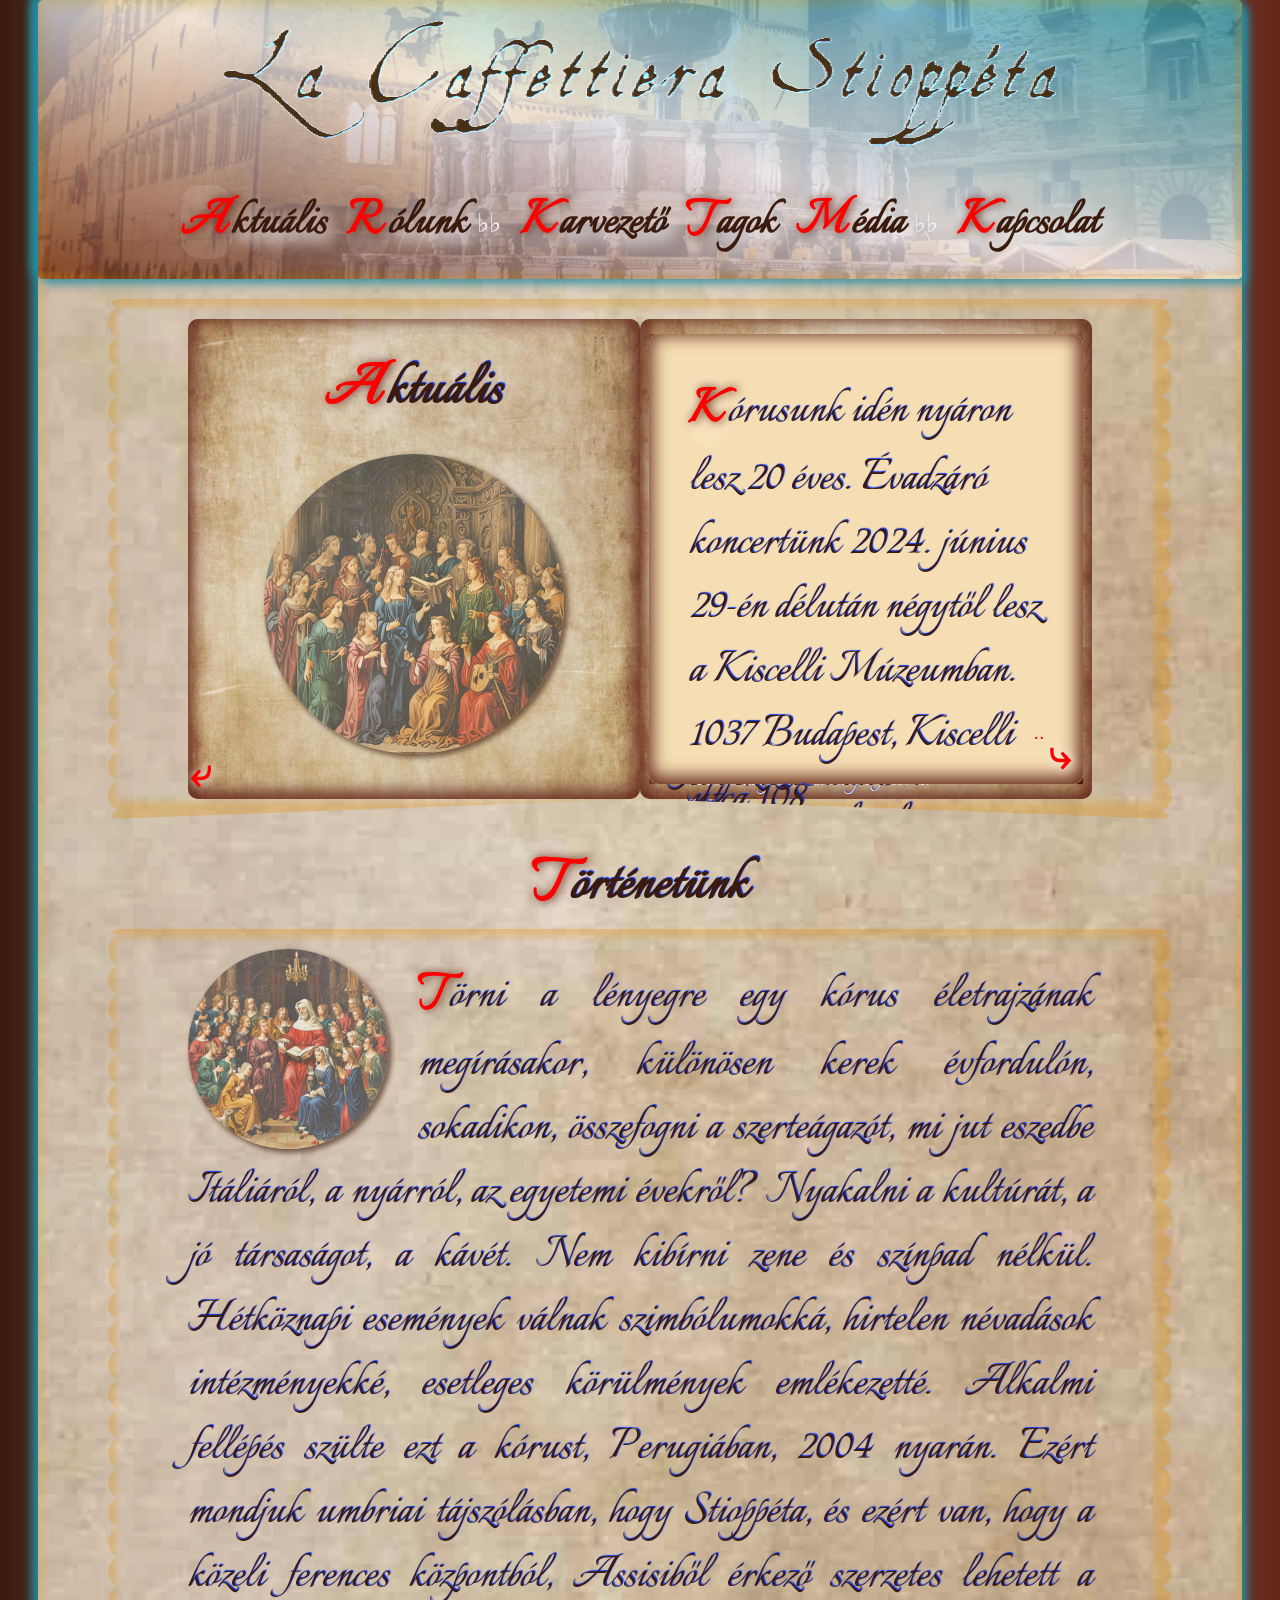
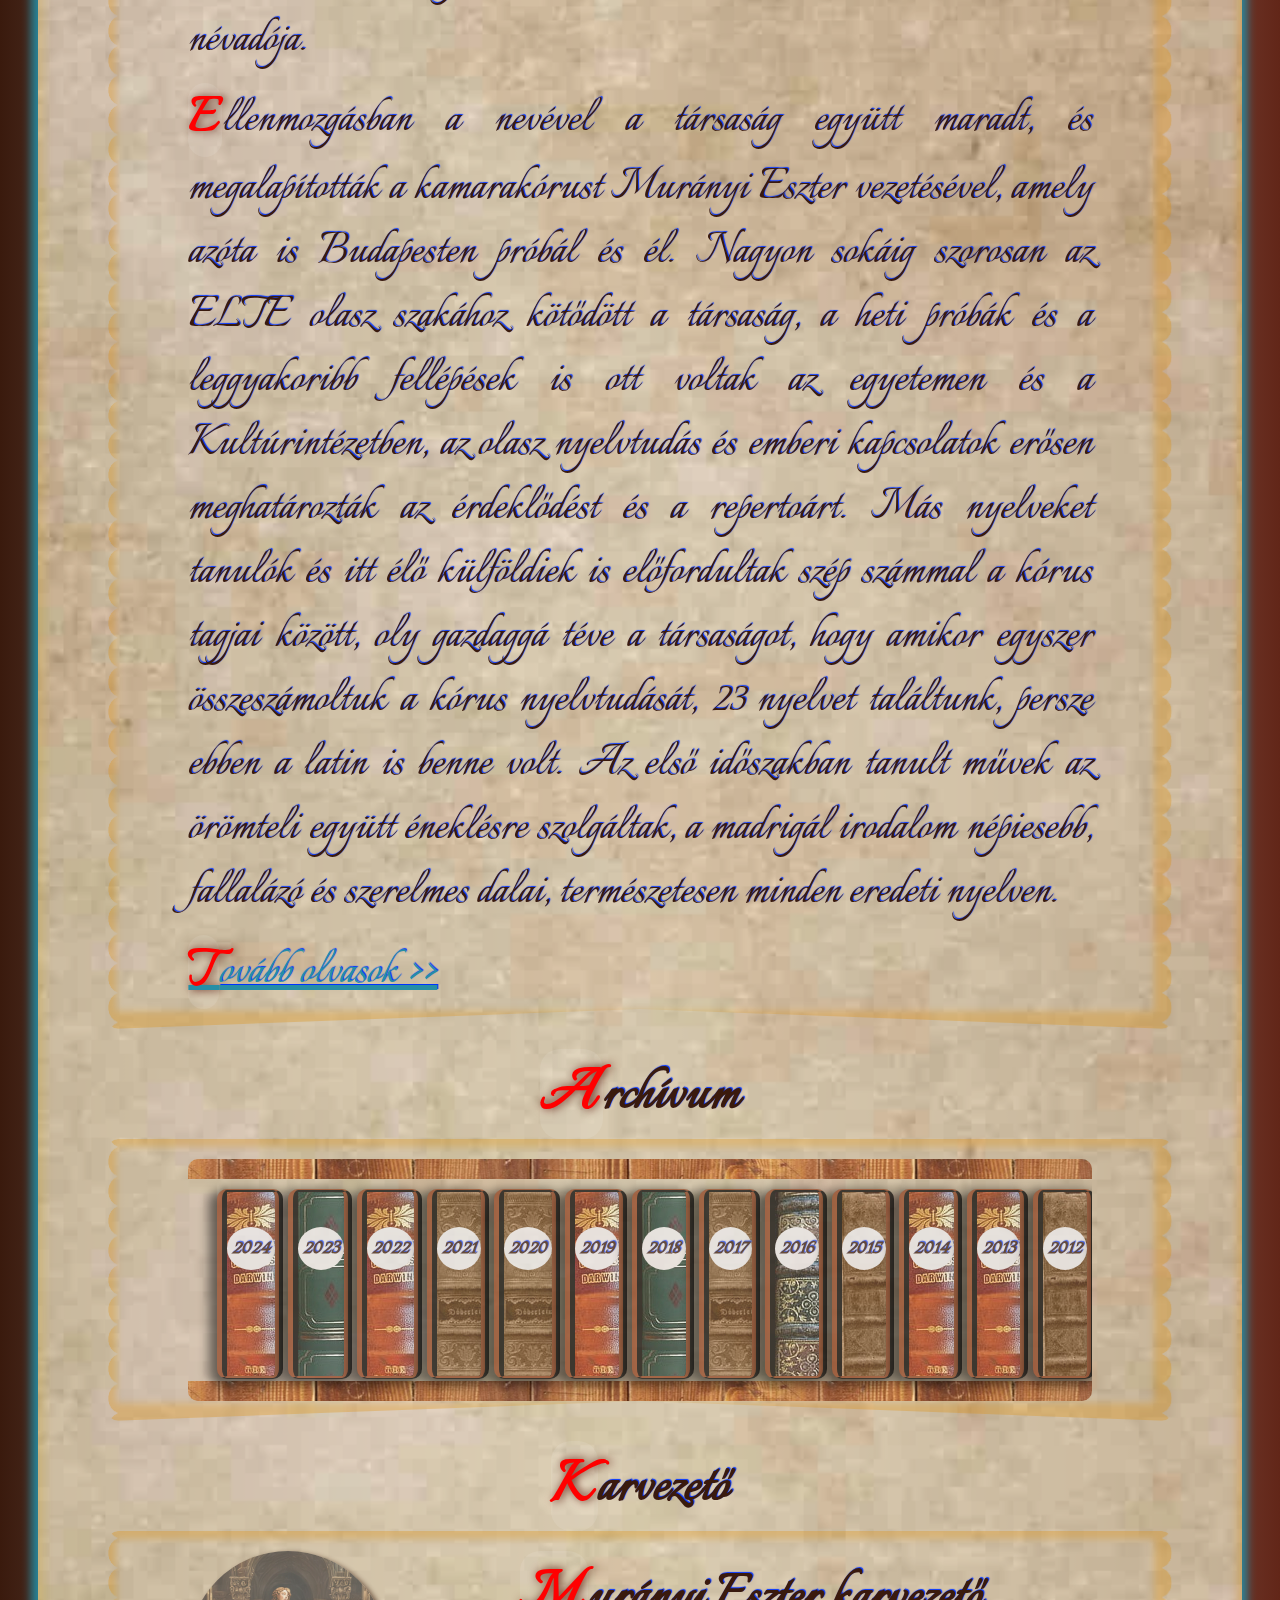
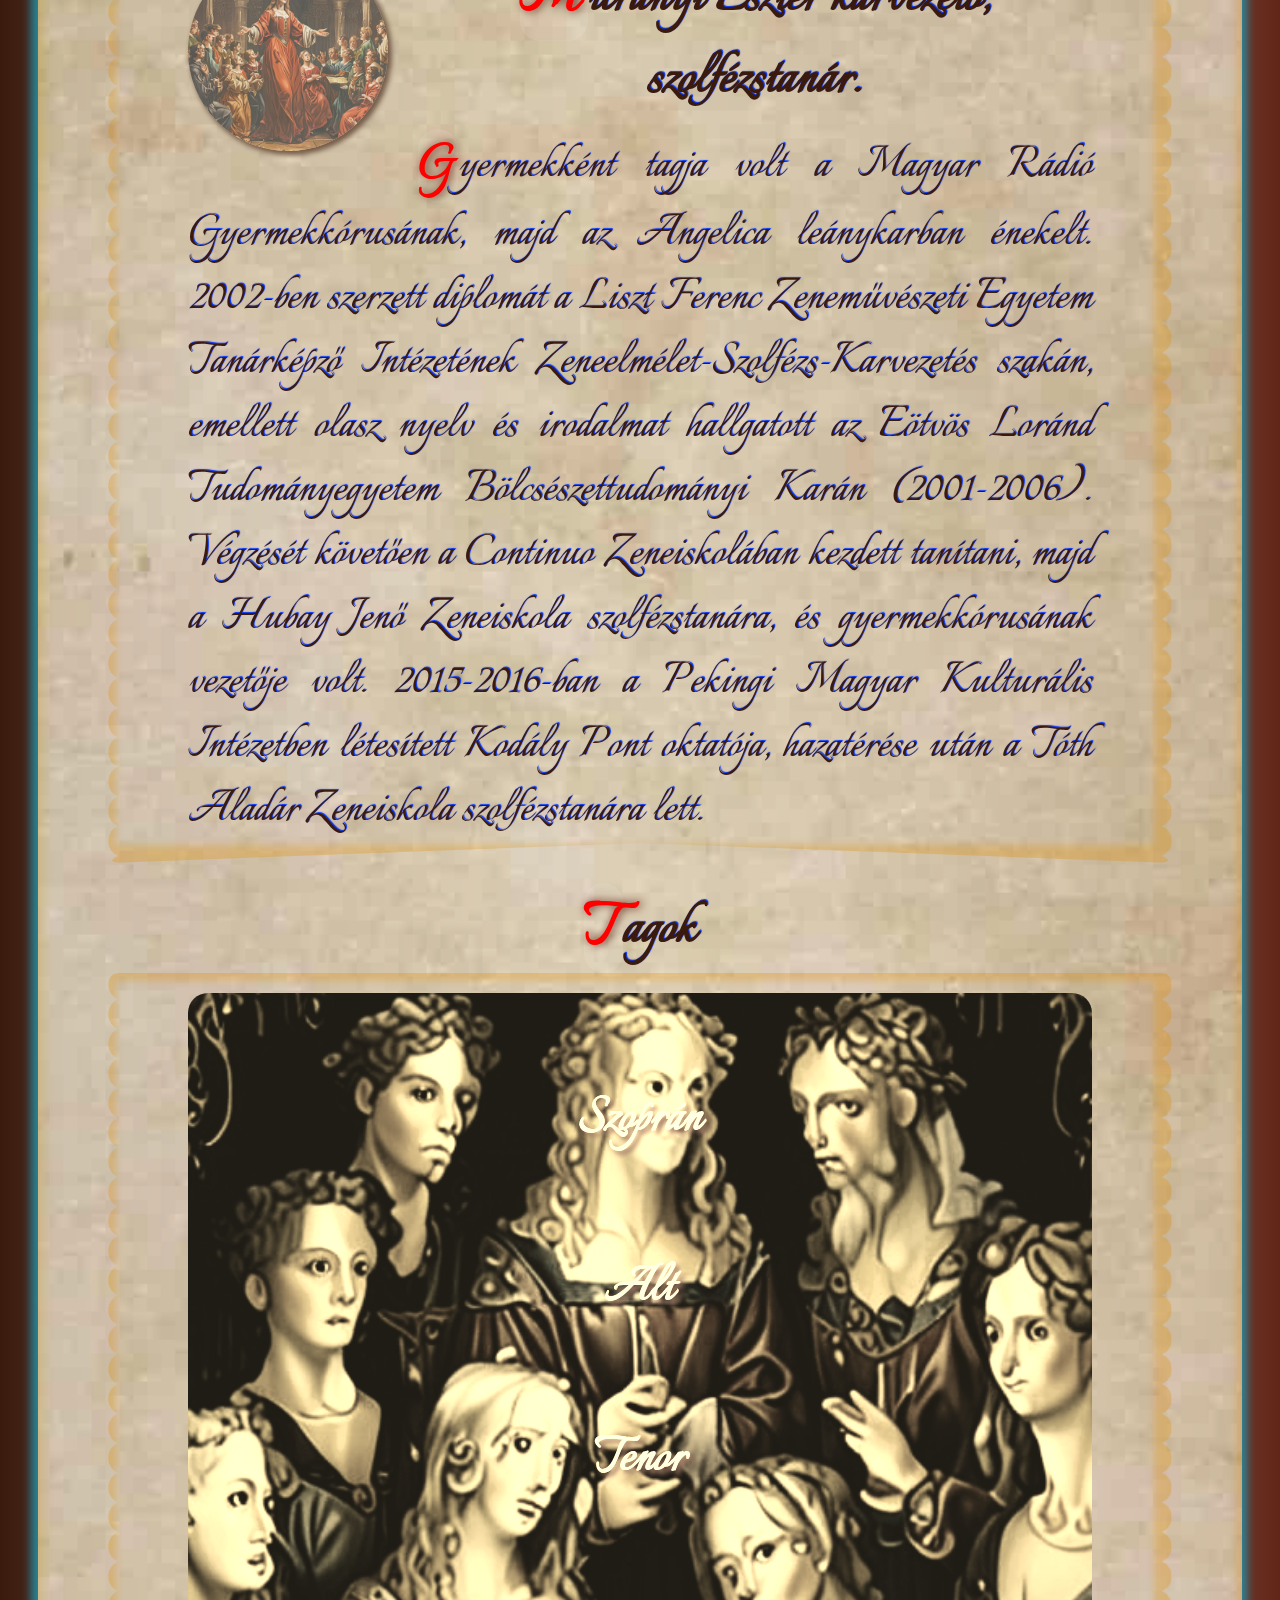
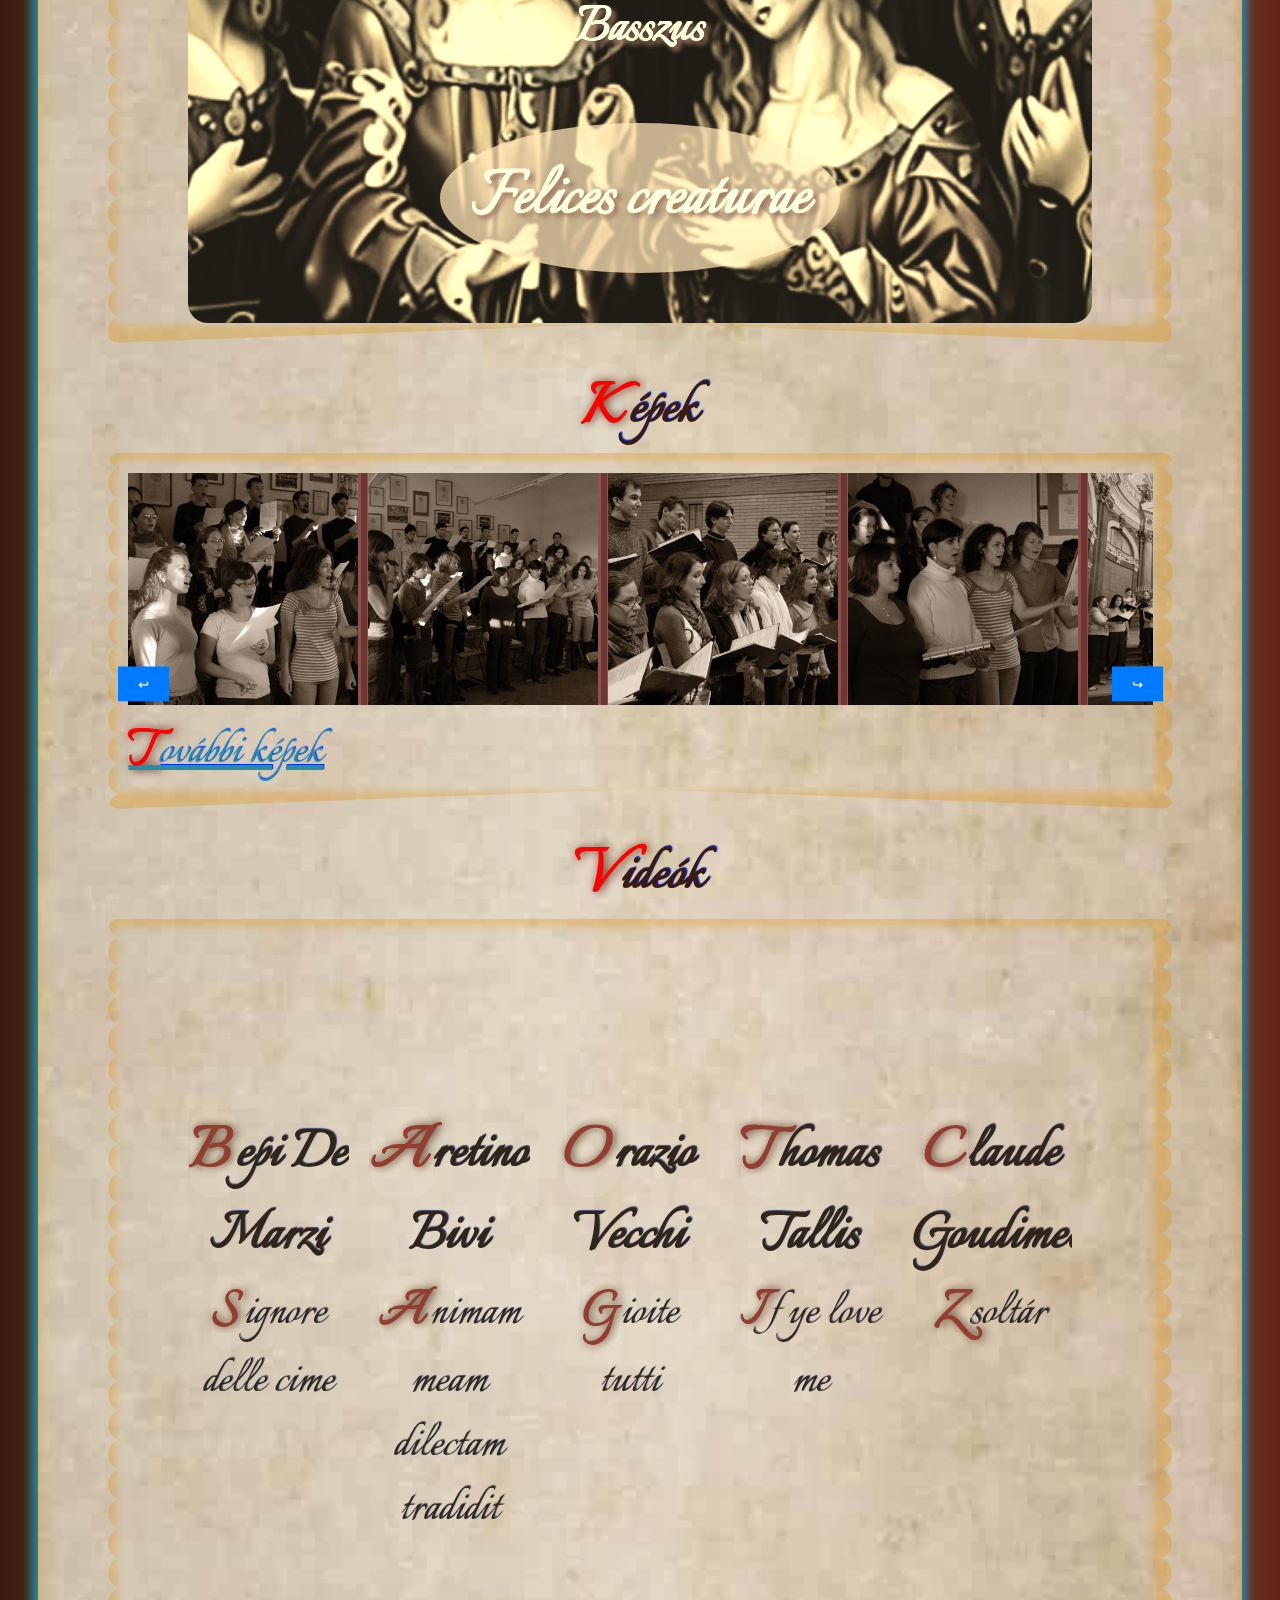
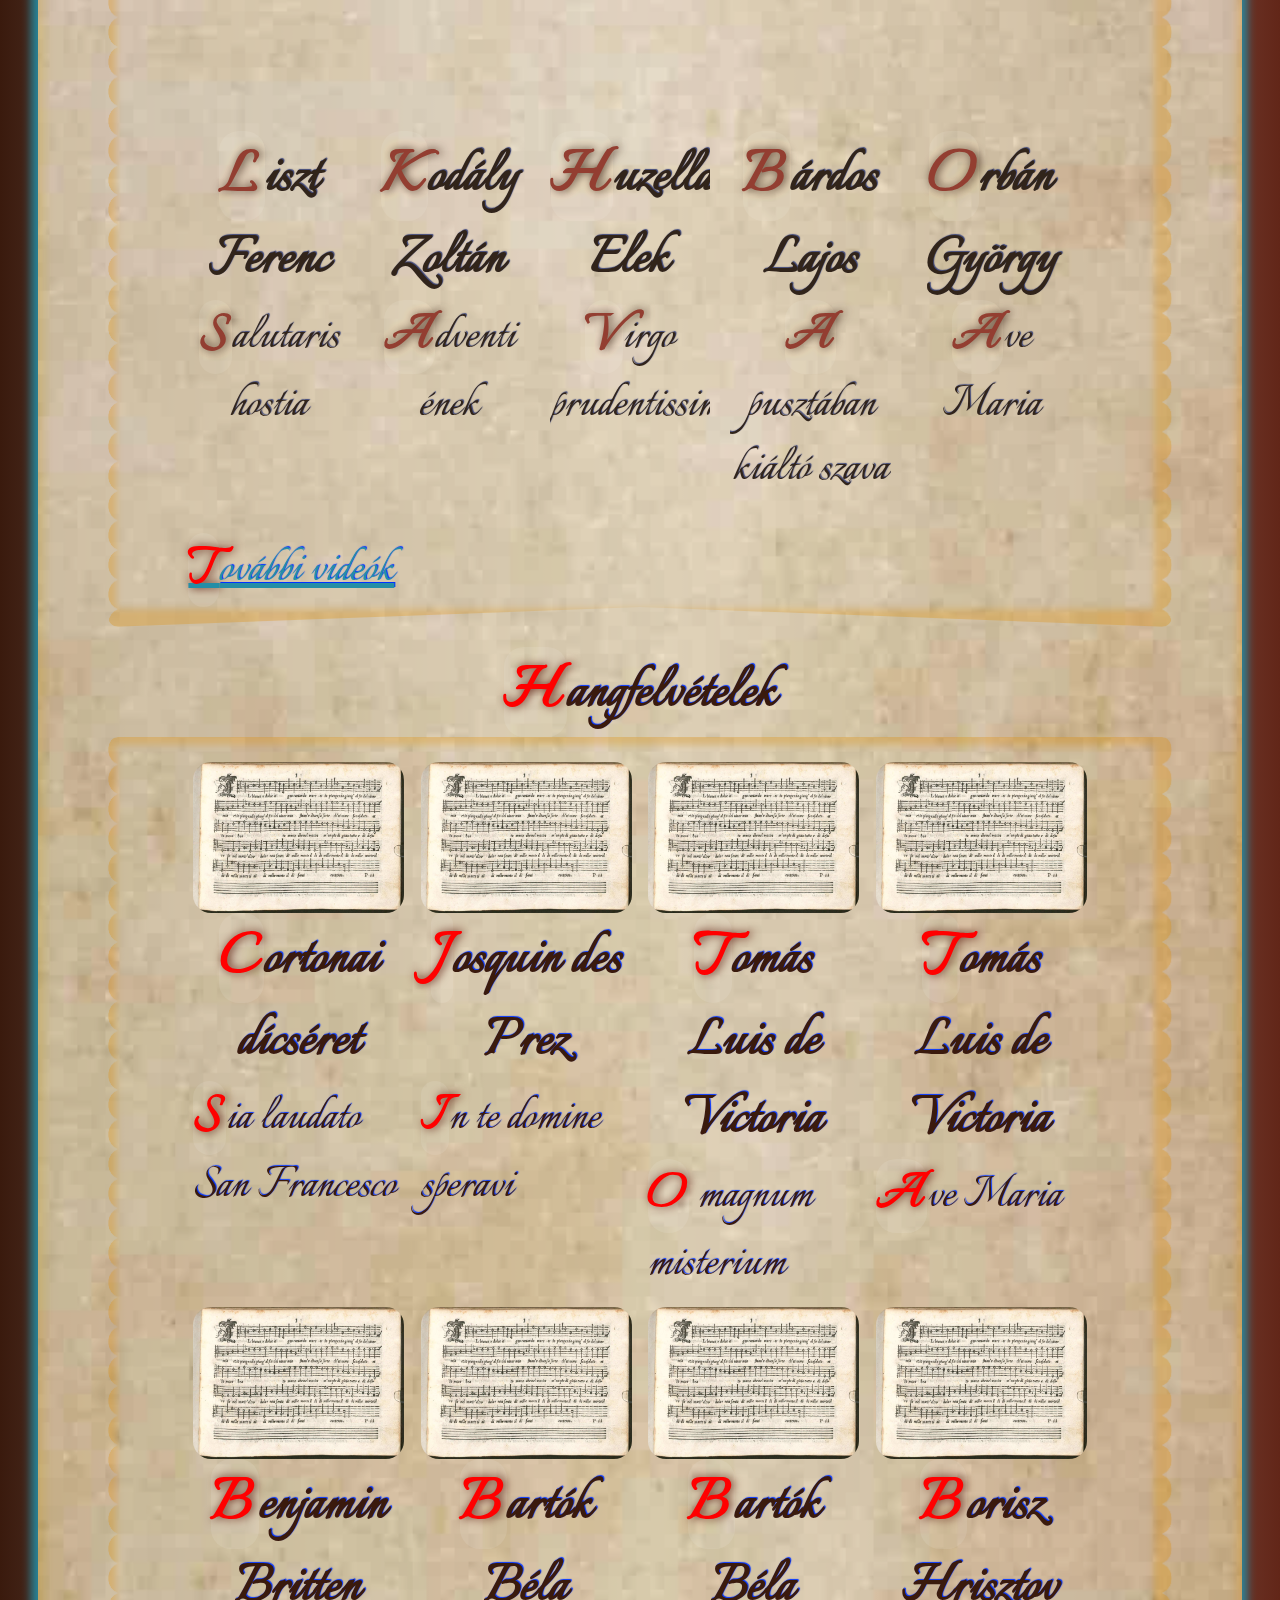
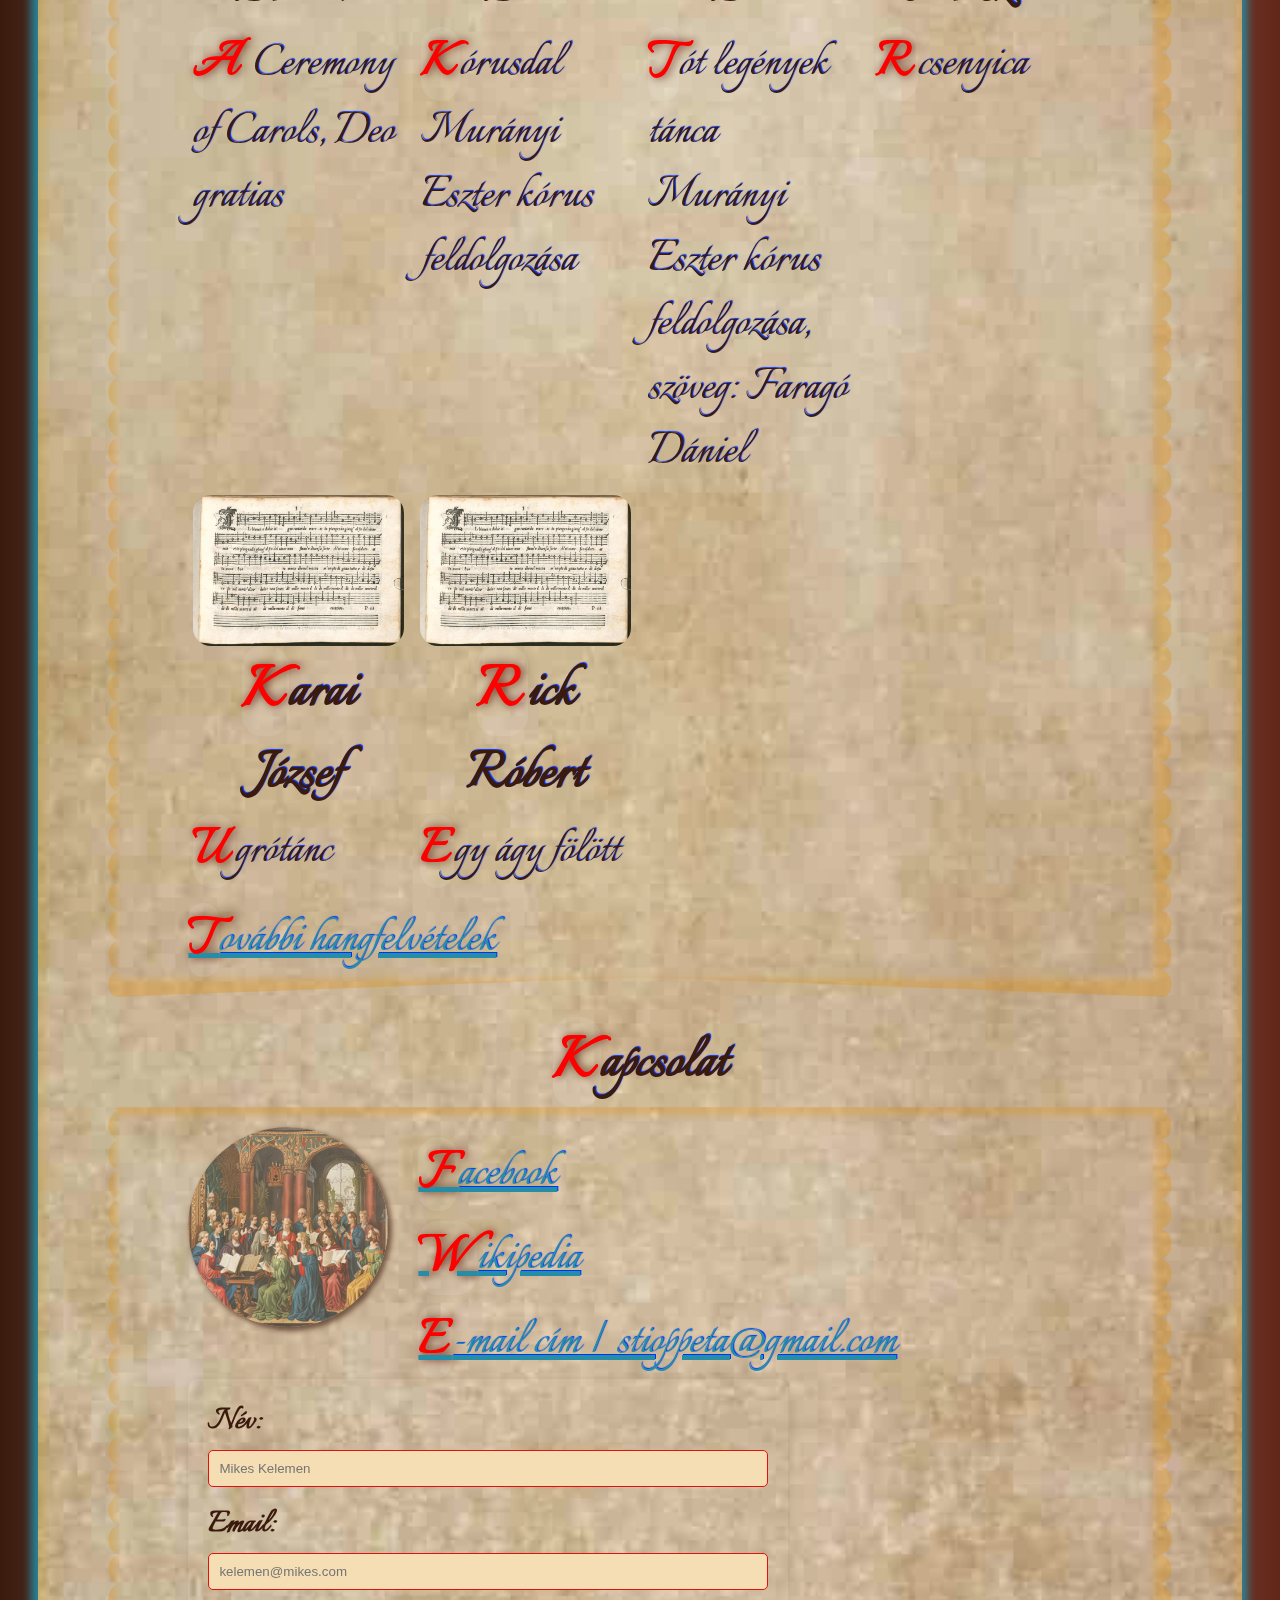
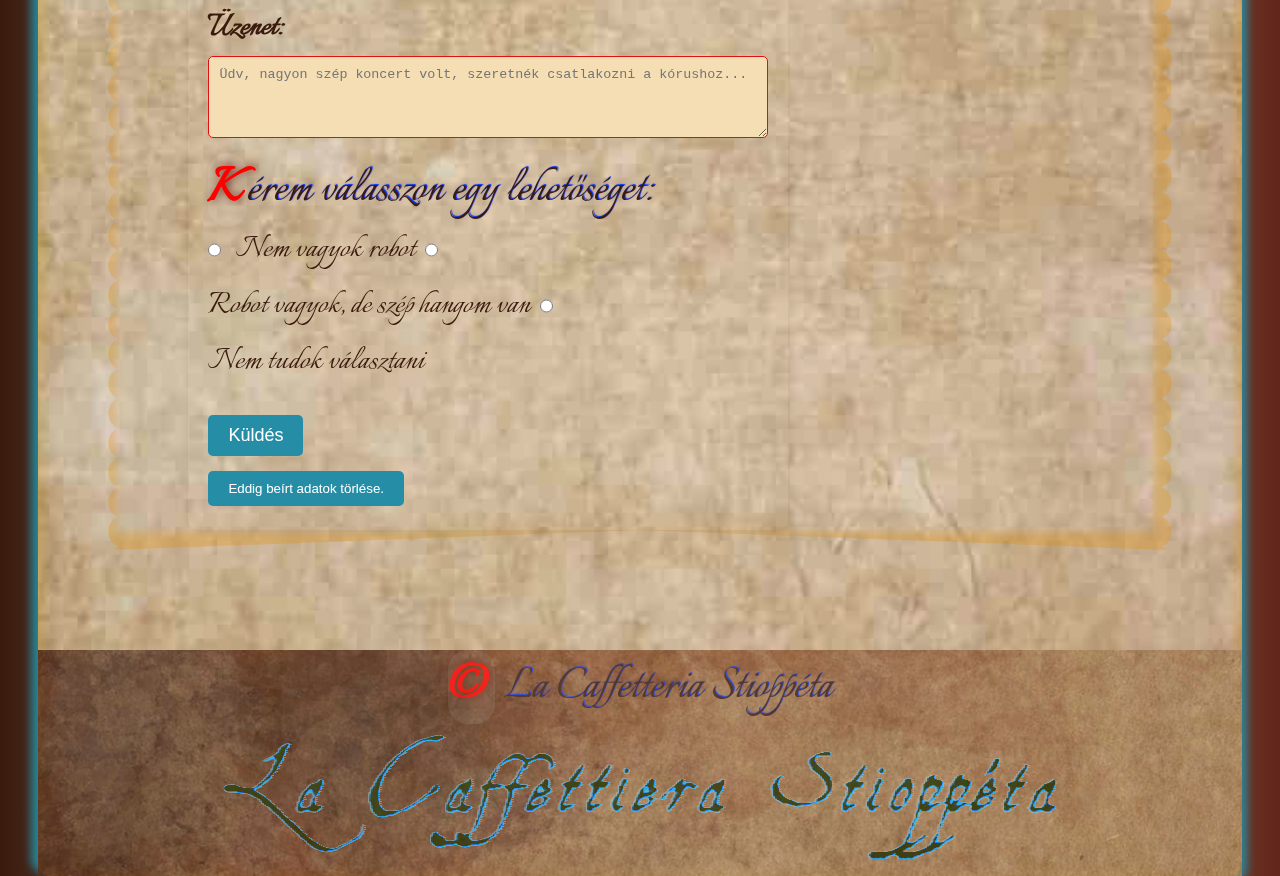
==== commit c108b460: "Added new feature" ====
--- a/index.html
+++ b/index.html
@@ -8,7 +8,6 @@
     <link rel="icon" href="./pictures/eszt.jpg" type="image/x-icon" />
   </head>
   <body>
-    <!-- Header, Nav -->
     <header class="header">
       <img
         src="./pictures/stiopp_logo....png"
@@ -17,7 +16,12 @@
         class="header-img"
       />
       <nav>
-        <ul>
+        <div class="hamburger">
+          <span></span>
+          <span></span>
+          <span></span>
+        </div>
+        <ul class="menu">
           <li><a href="#section1">Aktuális</a></li>
           <li class="gallery-menu">
             <a href="#">Rólunk <span>&#9837;&#9837;</span></a>
@@ -39,7 +43,7 @@
                 <a href="#section5">Képek <span> &#9838;</span></a>
               </li>
               <li>
-                <a href="#section6">Videók <span>&#9838;</span> </a>
+                <a href="#section6">Videók <span>&#9838;</span></a>
               </li>
               <li>
                 <a href="#section7">Hangfelvételek <span> &#9838;</span></a>
@@ -204,25 +208,25 @@
           <div class="member-group members">
             <div
               class="circle szoprán"
-              data-name=" Bozóki-Gál Réka, Franczia Nóra, Kőhegyi Zita, Molnár Nóra, Takács Borbála, Görbe Annamária, Lelovics Melinda, Kiss Ágnes "
+              data-name="Bozóki-Gál Réka, Franczia Nóra, Kőhegyi Zita, Molnár Nóra, Takács Borbála, Görbe Annamária, Lelovics Melinda, Kiss Ágnes"
             >
               <h4>Szoprán</h4>
             </div>
             <div
               class="circle alt"
-              data-name=" Balázs Noémi, Cser Rita, Gulyás Judit, Tillai Rita, Tóth Zsuzsanna, Zimányi Erika, Pataki Flóra, Csongrádi Erika "
+              data-name="Balázs Noémi, Cser Rita, Gulyás Judit, Tillai Rita, Tóth Zsuzsanna, Zimányi Erika, Pataki Flóra, Csongrádi Erika"
             >
               <h4>Alt</h4>
             </div>
             <div
               class="circle tenor"
-              data-name=" Büki Mátyás,  Cser László,   Gaál István,   Kocsis András,   Velkey György "
+              data-name="Büki Mátyás, Cser László, Gaál István, Kocsis András, Velkey György"
             >
               <h4>Tenor</h4>
             </div>
             <div
               class="circle basszus"
-              data-name=" Bein Ákos, Keresztes András, Téglás János, Jónás Tibor "
+              data-name="Bein Ákos, Keresztes András, Téglás János, Jónás Tibor"
             >
               <h4>Basszus</h4>
             </div>
@@ -232,6 +236,7 @@
           </div>
         </div>
       </section>
+
       <section id="section5">
         <h2>Képek</h2>
         <div class="gallery">
--- a/css/main-min.css
+++ b/css/main-min.css
@@ -1 +1 @@
-@import url('https://fonts.googleapis.com/css2?family=Italianno&family=Whisper&display=swap');:root{--primary-color:#622618ff;--secondary-color:#3a1a0dff;--accent-color:#258ea6ff;--light-color:#f0eff4ff;--dark-color:rgb(0,0,0);--font-size-default:2.3em;--font-size-large:3.3em;--font-size-small:1.5em;--transition-duration:1.2s;--background-opacity:.9;--primary-box-shadow:inset -5px -5px 10px 0 rgba(226,141,3,.3),5px 5px 10px 0 var(--accent-color),inset 5px 5px 10px 2px rgba(221,175,9,.2),-5px -5px 10px 2px var(--accent-color)}*{box-sizing:border-box;margin:0;padding:0}body{margin:0 auto;padding:0;width:94%;background:linear-gradient(90deg,var(--secondary-color),var(--light-color),var(--primary-color));color:var(--secondary-color);font-family:italianno,Verdana,Geneva,Tahoma,sans-serif;font-size:var(--font-size-default);position:relative}body::after{content:'';position:absolute;top:0;left:0;width:100%;height:100%;background-image:url('../pictures/pergamen2jpg-min.jpg');background-size:cover;background-repeat:no-repeat;background-position:center;z-index:-1;opacity:var(--background-opacity);border-radius:12px;box-shadow:var(--primary-box-shadow)}main{text-align:justify;margin:0 10px}header{background-image:url(../pictures/Fontana-Maggiore-e-Palazzo-Dei-Priori-.webp);background-repeat:no-repeat;background-size:cover;background-position:center;position:sticky;top:0;width:100%;z-index:1000;font-size:.35em;border-radius:5px}header::after{content:'';position:absolute;top:0;left:0;width:100%;height:100%;background:linear-gradient(15deg,var(--primary-color),var(--light-color),var(--accent-color));opacity:.8;z-index:1;border-radius:5px;box-shadow:var(--primary-box-shadow)}header>*{position:relative;z-index:2}#header-image{padding:20px;margin:0 auto;display:block}.header-img{transition:opacity 2s ease}nav ul{list-style-type:none;padding:20px;display:flex;flex-flow:row wrap;justify-content:center;align-items:center}nav a{display:inline-block;font-size:var(--font-size-large);text-decoration:none;background-color:transparent;text-align:center;padding:0 10px;text-shadow:4px 8px 15px var(--light-color);color:var(--secondary-color);font-weight:700;transition:transform var(--transition-duration)}nav a:hover{color:var(--accent-color);background-color:var(--light-color);opacity:.7;transform:scale(1.1,1.35);border-radius:8px}.gallery-menu .submenu{display:none;position:absolute;background:transparent;padding-bottom:10px;border-radius:5px;transform:scale(.9);transition:transform var(--transition-duration)}.gallery-menu .submenu li{margin-left:15px;margin-top:10px}.gallery-menu:hover .submenu{display:block;background-color:rgba(208,201,201,.7);border-radius:10px}.gallery-menu:hover{background-color:rgba(36,70,223,.7)}section{margin-bottom:40px;margin-top:20px;position:relative}h2{margin-top:0;text-align:center}h3{font-size:larger;margin-top:10px}p{text-shadow:1px -1px 1px rgb(0,51,255);font-size:larger;margin-top:10px}a{text-decoration:none;color:var(--accent-color);text-shadow:1px -1px 1px rgb(0,51,255)}span{font-size:28px;color:var(--light-color);font-weight:lighter}p::first-letter,a::first-letter,h2::first-letter,h3::first-letter{font-size:115%;font-weight:bold;letter-spacing:.1em;word-spacing:.1em;text-shadow:var(--primary-color) 2px 0 10px;text-transform:uppercase;color:red;background-color:rgba(255,255,255,.1);border-radius:20px}figure img{max-width:200px;box-shadow:3px 3px 5px 1px #3a1a0dff;align-self:flex-start;border-radius:50%;text-align:center;float:left;margin-right:30px;opacity:.6;transition:opacity 1s ease-in-out,transform 1s ease-in-out}figure img:hover{opacity:1;transform:scale(1.1)}.division{margin-right:60px;margin-left:60px;padding:20px 80px;box-shadow:inset -5px -5px 7px 13px rgba(226,141,3,.3),5px 5px 10px 3px rgba(221,175,9,.2);border-radius:10px;--mask:linear-gradient(-90deg,#0000 32px,#000 0) 16px,radial-gradient(16px,#000 98%,#0000) 50%/32px 29.6px space repeat;-webkit-mask:var(--mask);mask:var(--mask);clip-path:polygon(0 0,100% 0,100% 100%,50% calc(100% - 20px),0 100%)}a{text-decoration:none;color:var(--accent-color);cursor:pointer}@media only screen and (max-width:1200px){body{font-size:2em}nav a{font-size:2.8em}figure img{max-width:180px}}@media only screen and (max-width:992px){body{font-size:1.8em}nav a{font-size:2.5em}figure img{max-width:150px}}@media only screen and (max-width:768px){body{font-size:1.5em}header{font-size:.5em}nav ul{flex-flow:column;height:auto;text-align:center;padding:0;margin:0;list-style:none}nav li{width:100%}nav a{font-size:3em;width:100%;box-sizing:border-box;display:block;text-align:justify;padding:15px 0;background-color:var(--accent-color);color:var(--secondary-color);text-decoration:none}nav a:hover{background-color:#ddd}figure img{max-width:120px}}#header-image{max-width:50%}@media only screen and (max-width:576px){body{font-size:1.2em}nav a{font-size:1.8em}#header-image{display:none}figure img{max-width:100px}.division{margin-right:40px;margin-left:40px}}@media only screen and (max-width:400px){body{font-size:1em}nav a{font-size:1.5em}figure img{max-width:80px}.division{margin-right:20px;margin-left:20px}}footer{text-align:center;margin-top:20px;background-image:url(../pictures/book2.jpg);margin-top:100px;opacity:.8}footer img{margin-top:10px}footer img:hover{transform:scaleX(-1);transition:transform 1.5s ease-in-out}footer ul{padding:0;display:flex;gap:10px;justify-content:center;flex-wrap:wrap;font-size:small}.bookshelf-container{overflow-x:auto;overflow-y:hidden;white-space:nowrap;position:relative;background-image:url(../pictures/pergamen2jpg.jpg);background-position:center;background-repeat:no-repeat;background-size:cover;padding-left:1px;padding-right:1px;border-radius:10px}.bookshelf{display:flex;flex-wrap:nowrap;padding-bottom:2px;margin-left:5px}.book{border-radius:10px;margin:10px 5px 0 0;font-family:'Italianno',cursive;font-weight:400;font-size:.7em;background-color:var(--primary-color);border-top:3px ridge var(--secondary-color);border-right:8px ridge var(--secondary-color);border-bottom:3px ridge var(--secondary-color);border-left:10px ridge var(--secondary-color);box-shadow:-5px 4px 11px 3px var(--dark-color);box-shadow:-5px 4px 11px 3px rgba(0,0,0,.75);transition:transform 1.2s;opacity:.7;align-self:flex-end;height:190px}.book-link{text-decoration:none;color:var(--secondary-color);font-weight:bold;background:var(--light-color);padding:5px;position:relative;top:40px;transform:translate(-50%,-50%);border-radius:50%}.book:hover{transform:translate(8px,10%);transition:transform 1.2s}.book-link:hover{color:var(--light-color);background:var(--dark-color);color:var(--accent-color);transition:transform 1.2s}.shelf{width:calc(100% + 300px);height:20px;background-color:transparent;background-image:url('../pictures/polc.jpg');background-repeat:repeat-x;background-position:center;margin:0 -10px}.bookshelf>.book:first-child{opacity:0}::-webkit-scrollbar{width:15px;max-height:12px}::-webkit-scrollbar-track{background-color:var(--primary-color);border-radius:12px}::-webkit-scrollbar-thumb{background-color:var(--accent-color);border-radius:50%}::-webkit-scrollbar-thumb:hover{background-color:var(--light-color)}#scrollToTopBtn{display:none;position:fixed;bottom:20px;right:20px;padding:5px 25px 5px 5px;background-image:url(../pictures/ismétlőjel2.png);background-repeat:no-repeat;background-position:right;background-color:var(--light-color);color:var(--accent-color);border:none;border-radius:9px;cursor:pointer;z-index:1000;opacity:.7;font-size:large}#scrollToTopBtn:hover{opacity:1;background-color:antiquewhite;color:red;transition:all 500ms ease-in}.gallery{width:90%;overflow:hidden;position:relative;margin-right:60px;margin-left:60px;box-shadow:inset -5px -5px 7px 13px rgba(226,141,3,.3),5px 5px 10px 3px rgba(221,175,9,.2);border-radius:10px;--mask:linear-gradient(-90deg,#0000 32px,#000 0) 16px,radial-gradient(16px,#000 98%,#0000) 50%/32px 29.6px space repeat;-webkit-mask:var(--mask);mask:var(--mask);clip-path:polygon(0 0,100% 0,100% 100%,50% calc(100% - 20px),0 100%);padding:20px}.gallery-images{display:flex;transition:transform .5s ease;overflow:hidden}.gallery-images img{max-width:230px;margin-right:10px;height:auto;filter:grayscale(60%);transition:transform .3s ease,filter 1.2s ease;box-shadow:1px 3px 0 8px rgba(183,23,23,.75);-webkit-box-shadow:1px 3px 0 8px rgba(183,23,23,.75);-moz-box-shadow:1px 3px 0 8px rgba(183,23,23,.75)}.gallery-images img:hover{filter:grayscale(0);transform:scale(1.1)}.gallery button{position:absolute;top:65%;transform:translateY(-50%);padding:10px 20px;background-color:#007bff;color:#fff;border:none;cursor:pointer;z-index:1000}#prevButton{left:10px}#nextButton{right:10px}#fullImageView{display:none;position:fixed;top:0;left:0;width:100%;height:100%;background-color:rgba(0,0,0,.8);text-align:center;z-index:1000}#fullImage{max-width:90%;max-height:90%;margin-top:5%}#closeButton{position:absolute;top:12px;right:12px;font-size:2em;color:azure;cursor:pointer;z-index:2000}#prevButtonFullScreen,#nextButtonFullScreen{position:absolute;top:50%;transform:translateY(-50%);padding:10px 20px;background-color:#007bff;color:#fff;border:none;cursor:pointer;z-index:2000}#prevButtonFullScreen{left:10px}#nextButtonFullScreen{right:10px}@media only screen and (max-width:1200px){body{font-size:2em}nav a{font-size:3em}footer{margin-top:80px;background-size:contain}.book{height:170px}}@media only screen and (max-width:992px){body{font-size:1.7em}nav a{font-size:2.5em}.division{margin-right:60px;margin-left:60px}footer{margin-top:60px;background-size:cover}.book{height:150px}}@media only screen and (max-width:768px){body{font-size:1.5em}nav ul{flex-flow:column nowrap}nav a{font-size:2.2em}header{font-size:.5em}section:first-of-type{margin-top:100px;padding-top:30px}.division{margin-right:40px;margin-left:40px}footer{margin-top:40px;background-size:contain}.book{height:130px}}@media only screen and (max-width:576px){body{font-size:1.2em}nav a{font-size:2em}section:first-of-type{margin-top:70px;padding-top:20px}.division{margin-right:20px;margin-left:20px}footer{margin-top:20px;background-size:cover}.book{height:110px}}.audio-item{position:relative;display:inline-block;margin:5px;padding:0;max-width:211px;vertical-align:top}.audio-item img{max-width:211px;height:auto;display:block;border-radius:18px}.audio-item:hover{transition:1s;transform:scale(1.1);filter:sepia(100%) drop-shadow(3px 3px 5px gray)}.audio-description{text-align:left;margin-bottom:0}.audio-description h3,.audio-description p{margin:0;padding:0}.audio-controls{position:absolute;top:70%;left:50%;transform:translate(-50%,-50%);opacity:0;z-index:1001}.audio-item:hover .audio-controls{opacity:1;transition:1s}audio{width:220px;background-color:transparent}@media only screen and (max-width:768px){.audio-item{display:block;margin-bottom:20px;margin-right:0;text-align:center}audio{width:100%}}.video-container{display:flex;flex-wrap:wrap}.video{position:relative;width:calc(20% - 20px);margin-right:20px;margin-bottom:20px;overflow:hidden;box-sizing:border-box;filter:sepia(70%);transition:1s}.video:hover{filter:sepia(0);transform:scale(1.1)}.video iframe{width:100%;height:auto;position:relative;z-index:1}.video-description{text-align:center;margin-bottom:0}.video-description h3,.video-description p{margin:1px}@media only screen and (max-width:1200px){.video{width:calc(25% - 20px)}}@media only screen and (max-width:992px){.video{width:calc(33.33% - 20px)}}@media only screen and (max-width:768px){.video{width:calc(50% - 20px)}}@media only screen and (max-width:576px){.video{width:calc(100% - 20px);margin-right:0}}.members{background-image:url(../pictures/tag.png);background-repeat:no-repeat;background-size:contain;background-position:center;padding:300px;filter:sepia(90%);border-radius:20px}.members:hover{filter:sepia(0);transition:all 2s}.member-group{display:flex;flex-direction:column;align-items:center}.circle{width:400px;height:150px;color:var(--light-color);text-shadow:4px 4px 5px #ff284f;font-weight:700;border-radius:50%;display:flex;justify-content:center;align-items:center;font-size:40px;position:relative}h4{text-wrap:nowrap}.circle::after{content:attr(data-name);position:absolute;top:50;left:30;transform:translateX(65%);background-color:rgba(34,132,146,.9);color:white;padding:20px;border-radius:25px;box-shadow:var(--primary-box-shadow);opacity:0;transition:opacity .9s ease;text-align:left;text-wrap:pretty;z-index:1000}.basszus::after{transform:translateX(-80%)}.szoprán::after{transform:translateX(-80%)}.members>*{opacity:1}.circle:hover::after{opacity:1;position:absolute;top:0;left:0;font-weight:500;text-shadow:none;transition:all 2s ease-in-out}.basszus{position:absolute;bottom:120px;right:50px}.alt{position:absolute;bottom:120px;left:50px}.tenor{position:absolute;top:50px;left:50px}.szoprán{position:absolute;top:50px;right:50px}.latin{position:absolute;bottom:10px;font-size:80px;background:rgba(208,201,201,.7);transition:opacity 2s}.latin:hover{opacity:.5}@media only screen and (max-width:768px){.members{padding:150px}.basszus,.tenor,.szoprán,.alt{position:static;margin-bottom:20px}}.card-container{display:flex;justify-content:center;align-items:stretch;flex-wrap:wrap}.card{flex:1;text-align:left;position:relative;max-width:50%;min-width:300px;box-sizing:border-box}.aktual-main-container,.flipbook-container{display:flex;justify-content:center;align-items:center;box-shadow:-1px -3px 17px 4px var(--primary-color) inset;border-radius:10px;background:url(../pictures/pergamen2jpg-min.jpg);background-size:cover}.aktual-main h3{text-align:center}.aktual-main img{text-align:center;margin:20px;max-width:300px}.newspaper{width:96%;height:450px;margin-bottom:15px;margin-top:15px;position:relative;perspective:2000px;background-image:url('/pictures/main_003.jpg');background-position:center;background-repeat:no-repeat;background-size:cover}.page{width:100%;height:100%;background:wheat;position:absolute;top:0;left:0;padding:10px 20px;transform-style:preserve-3d;transform-origin:top left;transition:transform 3s ease-in-out,font-size 3s ease-in,opacity 3s;border-radius:10px;box-shadow:-1px -3px 17px 4px var(--primary-color) inset}.flipped{transform:rotateY(-180deg);font-size:0;opacity:.7}.content{padding:20px;width:100%}.wavy{position:absolute;bottom:50px;right:46px}.wavy span{position:relative;display:inline-block;color:red;animation:animate 1s ease-in-out infinite;animation-delay:calc(.9s * var(--i));z-index:1000}@keyframes animate{0%{transform:translateY(0)}40%{transform:translateY(-8px)}60%{transform:translateY(8px)}80%{transform:translateY(18px)}100%{transform:translateY(0)}}#page1{z-index:4}#page2{z-index:3}#page3{z-index:2}#page4{z-index:1}.lapoz{margin:1px;padding:20px;font-size:40px;position:absolute;color:red;background:transparent;border:none;cursor:pointer;font-weight:700;text-shadow:whitesmoke 1px 0 10px}button:hover{color:var(--accent-color)}#prevPage{bottom:3px;left:2px;margin:0;padding:0}#nextPage{bottom:0;right:0}@media screen and (max-width:768px){.card{flex-basis:calc(50% - 20px);width:calc(50% - 20px)}}@media screen and (max-width:480px){.card{flex-basis:calc(100% - 20px);width:calc(100% - 20px)}}form{background-color:transparent;padding:20px;border-radius:10px;box-shadow:0 0 10px rgba(0,0,0,.1);width:90%}.form-group{display:flex;align-items:center;margin-bottom:15px}.form-group label{font-weight:bold;width:80px;margin-right:10px}input[type='text'],input[type='email'],textarea{width:calc(100% - 100px);padding:10px;border:1px solid #e40f0f;border-radius:5px;box-sizing:border-box}.radio-group{display:flex;flex-wrap:wrap;margin-bottom:15px}.radio-group input[type='radio']{margin-right:10px}.radio-group label{margin-right:20px;margin-bottom:5px}.form button,input[type='reset']{background-color:var(--accent-color);color:white;border:none;padding:10px 20px;border-radius:5px;cursor:pointer}.form button{font-size:large}.form button:hover,.form input[type='reset']:hover{background-color:var(--secondary-color)}input[type='text'],input[type='email'],textarea{width:calc(100% - 100px);padding:10px;border:1px solid #ccc;border-radius:5px;box-sizing:border-box;background-color:wheat}label{color:red;font-weight:700}+@import url('https://fonts.googleapis.com/css2?family=Italianno&family=Whisper&display=swap');:root{--primary-color:#622618ff;--secondary-color:#3a1a0dff;--accent-color:#258ea6ff;--light-color:#f0eff4ff;--dark-color:rgb(0,0,0);--font-size-default:2.3em;--font-size-large:1.7em;--font-size-small:1.3em;--transition-duration:1.2s;--background-opacity:.9;--primary-box-shadow:inset -5px -5px 10px 0 rgba(226,141,3,.3),5px 5px 10px 0 var(--accent-color),inset 5px 5px 10px 2px rgba(221,175,9,.2),-5px -5px 10px 2px var(--accent-color)}*{box-sizing:border-box;margin:0;padding:0}body{margin:0 auto;padding:0;width:94%;background:linear-gradient(90deg,var(--secondary-color),var(--light-color),var(--primary-color));color:var(--secondary-color);font-family:'Italianno',Verdana,Geneva,Tahoma,sans-serif;font-size:var(--font-size-default);position:relative}body::after{content:'';position:absolute;top:0;left:0;width:100%;height:100%;background-image:url('../pictures/pergamen2jpg-min.jpg');background-size:cover;background-repeat:no-repeat;background-position:center;z-index:-1;opacity:var(--background-opacity);border-radius:12px;box-shadow:var(--primary-box-shadow)}main{text-align:justify;margin:0 10px}header{background-image:url(../pictures/Fontana-Maggiore-e-Palazzo-Dei-Priori-.webp);background-repeat:no-repeat;background-size:cover;background-position:center;position:sticky;top:0;width:100%;z-index:1000;font-size:.35em;border-radius:5px}header::after{content:'';position:absolute;top:0;left:0;width:100%;height:100%;background:linear-gradient(15deg,var(--primary-color),var(--light-color),var(--accent-color));opacity:.8;z-index:1;border-radius:5px;box-shadow:var(--primary-box-shadow)}header>*{position:relative;z-index:2}#header-image{padding:20px;margin:0 auto;display:block;max-width:100%;transition:opacity 2s ease}nav ul{list-style-type:none;padding:20px;display:flex;flex-wrap:wrap;justify-content:center;align-items:center}nav a{display:inline-block;font-size:var(--font-size-large);text-decoration:none;background-color:transparent;text-align:center;padding:0 10px;text-shadow:4px 8px 15px var(--light-color);color:var(--secondary-color);font-weight:700;transition:transform var(--transition-duration);font-size:4em}nav a:hover{color:var(--accent-color);background-color:var(--light-color);opacity:.7;transform:scale(1.1,1.35);border-radius:8px}.gallery-menu .submenu{display:none;position:absolute;background:transparent;padding-bottom:10px;border-radius:5px;transform:scale(.9);transition:transform var(--transition-duration)}.gallery-menu:hover .submenu{display:block;background-color:rgba(208,201,201,.7);border-radius:10px}.hamburger{display:none;flex-direction:column;justify-content:space-around;width:30px;height:30px;cursor:pointer;z-index:10}.hamburger span{display:block;width:100%;height:3px;background:var(--secondary-color);border-radius:5px;transition:transform .3s ease,background .3s ease}.hamburger.active span:nth-child(1){transform:translateY(12px) rotate(45deg)}.hamburger.active span:nth-child(2){opacity:0}.hamburger.active span:nth-child(3){transform:translateY(-12px) rotate(-45deg)}nav ul{display:flex;list-style-type:none;padding:20px;justify-content:center;align-items:center}@media only screen and (max-width:768px){nav ul{display:none;flex-direction:column;text-align:center;width:100%;position:absolute;top:60px;left:0;background:var(--light-color);border-radius:0 0 10px 10px;box-shadow:0 8px 16px rgba(0,0,0,.2)}nav ul.show{display:flex}nav ul a{padding:10px 0;font-size:1.5em;width:100%}.hamburger{display:flex}}@media only screen and (max-width:576px){nav ul a{font-size:2.9em}}section{margin:20px 0 20px;position:relative}h2,h3,p,a{text-shadow:1px -1px 1px rgb(0,51,255)}h2,h3{text-align:center;font-size:var(--font-size-large)}p{font-size:1.4em;margin-top:10px}a{color:var(--accent-color);cursor:pointer}span{font-size:.5em;color:var(--light-color);font-weight:lighter}p::first-letter,a::first-letter,h2::first-letter,h3::first-letter{font-size:115%;font-weight:bold;letter-spacing:.1em;word-spacing:.1em;text-shadow:var(--primary-color) 2px 0 10px;text-transform:uppercase;color:red;background-color:rgba(255,255,255,.1);border-radius:20px}figure img{max-width:200px;box-shadow:3px 3px 5px 1px var(--secondary-color);border-radius:50%;float:left;margin-right:30px;opacity:.6;transition:opacity 1s ease-in-out,transform 1s ease-in-out}figure img:hover{opacity:1;transform:scale(1.1)}.division{margin:0 60px;padding:20px 80px;box-shadow:inset -5px -5px 7px 13px rgba(226,141,3,.3),5px 5px 10px 3px rgba(221,175,9,.2);border-radius:10px;--mask:linear-gradient(-90deg,#0000 32px,#000 0) 16px,radial-gradient(16px,#000 98%,#0000) 50%/32px 29.6px space repeat;-webkit-mask:var(--mask);mask:var(--mask);clip-path:polygon(0 0,100% 0,100% 100%,50% calc(100% - 20px),0 100%)}@media only screen and (max-width:1200px){body{font-size:2em}nav a{font-size:2.8em}figure img{max-width:180px}}@media only screen and (max-width:992px){body{font-size:1.8em}nav a{font-size:2.5em}figure img{max-width:150px}}@media only screen and (max-width:768px){body{font-size:1.5em}header{font-size:.5em}nav ul{flex-direction:column;text-align:center;padding:0}nav a{font-size:3em;width:100%;padding:15px 0;background-color:var(--accent-color);color:var(--secondary-color)}nav a:hover{background-color:#ddd}figure img{max-width:120px}}@media only screen and (max-width:576px){body{font-size:1.2em}nav a{font-size:1.8em}#header-image{display:none}figure img{max-width:100px}.division{margin:0 40px}}@media only screen and (max-width:400px){body{font-size:1em}nav a{font-size:1.5em}figure img{max-width:80px}.division{margin:0 20px}}footer{text-align:center;margin-top:20px;background-image:url(../pictures/book2.jpg);margin-top:100px;opacity:.8}footer img{margin-top:10px}footer img:hover{transform:scaleX(-1);transition:transform 1.5s ease-in-out}footer ul{padding:0;display:flex;gap:10px;justify-content:center;flex-wrap:wrap;font-size:small}@media only screen and (max-width:768px){footer{padding:15px;margin-top:50px}footer p{font-size:.9em}footer img{max-width:80%;height:auto}footer ul{gap:5px;font-size:x-small}}@media only screen and (max-width:576px){footer{padding:10px;margin-top:30px}footer p{font-size:.8em}footer img{max-width:70%}footer ul{gap:3px;font-size:xx-small}}.bookshelf-container{overflow-x:auto;overflow-y:hidden;white-space:nowrap;position:relative;background-image:url(../pictures/pergamen2jpg.jpg);background-position:center;background-repeat:no-repeat;background-size:cover;padding-left:1px;padding-right:1px;border-radius:10px}.bookshelf{display:flex;flex-wrap:nowrap;padding-bottom:2px;margin-left:5px}.book{border-radius:10px;margin:10px 5px 0 0;font-family:'Italianno',cursive;font-weight:400;font-size:.7em;background-color:var(--primary-color);border-top:3px ridge var(--secondary-color);border-right:8px ridge var(--secondary-color);border-bottom:3px ridge var(--secondary-color);border-left:10px ridge var(--secondary-color);box-shadow:-5px 4px 11px 3px var(--dark-color);box-shadow:-5px 4px 11px 3px rgba(0,0,0,.75);transition:transform 1.2s;opacity:.7;align-self:flex-end;height:190px}.book-link{text-decoration:none;color:var(--secondary-color);font-weight:bold;background:var(--light-color);padding:5px;position:relative;top:40px;transform:translate(-50%,-50%);border-radius:50%}.book:hover{transform:translate(8px,10%);transition:transform 1.2s}.book-link:hover{color:var(--light-color);background:var(--dark-color);color:var(--accent-color);transition:transform 1.2s}.shelf{width:calc(100% + 300px);height:20px;background-color:transparent;background-image:url('../pictures/polc.jpg');background-repeat:repeat-x;background-position:center;margin:0 -10px}.bookshelf>.book:first-child{opacity:0}::-webkit-scrollbar{width:15px;max-height:12px}::-webkit-scrollbar-track{background-color:var(--primary-color);border-radius:12px}::-webkit-scrollbar-thumb{background-color:var(--accent-color);border-radius:50%}::-webkit-scrollbar-thumb:hover{background-color:var(--light-color)}#scrollToTopBtn{display:none;position:fixed;bottom:20px;right:20px;padding:5px 25px 5px 5px;background-image:url(../pictures/ismétlőjel2.png);background-repeat:no-repeat;background-position:right;background-color:var(--light-color);color:var(--accent-color);border:none;border-radius:9px;cursor:pointer;z-index:1000;opacity:.7;font-size:large}#scrollToTopBtn:hover{opacity:1;background-color:antiquewhite;color:red;transition:all 500ms ease-in}.gallery{width:90%;overflow:hidden;position:relative;margin-right:60px;margin-left:60px;box-shadow:inset -5px -5px 7px 13px rgba(226,141,3,.3),5px 5px 10px 3px rgba(221,175,9,.2);border-radius:10px;--mask:linear-gradient(-90deg,#0000 32px,#000 0) 16px,radial-gradient(16px,#000 98%,#0000) 50%/32px 29.6px space repeat;-webkit-mask:var(--mask);mask:var(--mask);clip-path:polygon(0 0,100% 0,100% 100%,50% calc(100% - 20px),0 100%);padding:20px}.gallery-images{display:flex;transition:transform .5s ease;overflow:hidden}.gallery-images img{max-width:230px;margin-right:10px;height:auto;filter:grayscale(60%);transition:transform .3s ease,filter 1.2s ease;box-shadow:1px 3px 0 8px rgba(183,23,23,.75);-webkit-box-shadow:1px 3px 0 8px rgba(183,23,23,.75);-moz-box-shadow:1px 3px 0 8px rgba(183,23,23,.75)}.gallery-images img:hover{filter:grayscale(0);transform:scale(1.1)}.gallery button{position:absolute;top:65%;transform:translateY(-50%);padding:10px 20px;background-color:#007bff;color:#fff;border:none;cursor:pointer;z-index:1000}#prevButton{left:10px}#nextButton{right:10px}#fullImageView{display:none;position:fixed;top:0;left:0;width:100%;height:100%;background-color:rgba(0,0,0,.8);text-align:center;z-index:1000}#fullImage{max-width:90%;max-height:90%;margin-top:5%}#closeButton{position:absolute;top:12px;right:12px;font-size:2em;color:azure;cursor:pointer;z-index:2000}#prevButtonFullScreen,#nextButtonFullScreen{position:absolute;top:50%;transform:translateY(-50%);padding:10px 20px;background-color:#007bff;color:#fff;border:none;cursor:pointer;z-index:2000}#prevButtonFullScreen{left:10px}#nextButtonFullScreen{right:10px}@media only screen and (max-width:1200px){body{font-size:2em}nav a{font-size:3em}footer{margin-top:80px;background-size:contain}.book{height:170px}}@media only screen and (max-width:992px){body{font-size:1.7em}nav a{font-size:2.5em}.division{margin-right:60px;margin-left:60px}footer{margin-top:60px;background-size:cover}.book{height:150px}}@media only screen and (max-width:768px){body{font-size:1.5em}nav ul{flex-flow:column nowrap}nav a{font-size:2.2em}header{font-size:.5em}section:first-of-type{margin-top:100px;padding-top:30px}.division{margin-right:40px;margin-left:40px}footer{margin-top:40px;background-size:contain}.book{height:130px}}@media only screen and (max-width:576px){body{font-size:1.2em}nav a{font-size:2em}section:first-of-type{margin-top:70px;padding-top:20px}.division{margin-right:20px;margin-left:20px}footer{margin-top:20px;background-size:cover}.book{height:110px}}.audio-item{position:relative;display:inline-block;margin:5px;padding:0;max-width:211px;vertical-align:top}.audio-item img{max-width:211px;height:auto;display:block;border-radius:18px}.audio-item:hover{transition:1s;transform:scale(1.1);filter:sepia(100%) drop-shadow(3px 3px 5px gray)}.audio-description{text-align:left;margin-bottom:0}.audio-description h3,.audio-description p{margin:0;padding:0}.audio-controls{position:absolute;top:70%;left:50%;transform:translate(-50%,-50%);opacity:0;z-index:1001}.audio-item:hover .audio-controls{opacity:1;transition:1s}audio{width:220px;background-color:transparent}@media only screen and (max-width:768px){.audio-item{display:block;margin-bottom:20px;margin-right:0;text-align:center}audio{width:100%}}.video-container{display:flex;flex-wrap:wrap}.video{position:relative;width:calc(20% - 20px);margin-right:20px;margin-bottom:20px;overflow:hidden;box-sizing:border-box;filter:sepia(70%);transition:1s}.video:hover{filter:sepia(0);transform:scale(1.1)}.video iframe{width:100%;height:auto;position:relative;z-index:1}.video-description{text-align:center;margin-bottom:0}.video-description h3,.video-description p{margin:1px}@media only screen and (max-width:1200px){.video{width:calc(25% - 20px)}}@media only screen and (max-width:992px){.video{width:calc(33.33% - 20px)}}@media only screen and (max-width:768px){.video{width:calc(50% - 20px)}}@media only screen and (max-width:576px){.video{width:calc(100% - 20px);margin-right:0}}.members{background-image:url(../pictures/tagokbgr.png);background-repeat:no-repeat;background-size:cover;background-position:center;padding:50px;filter:sepia(90%);border-radius:20px;display:flex;flex-wrap:wrap;justify-content:center;align-items:center;transition:filter 2s}.members:hover{filter:sepia(0)}.member-group{display:flex;flex-wrap:wrap;justify-content:center;gap:20px;font-size:2em}.circle{width:100%;max-width:400px;height:150px;color:var(--light-color);text-shadow:4px 4px 5px #ff284f;font-weight:700;border-radius:50%;display:flex;justify-content:center;align-items:center;font-size:24px;position:relative;padding:10px;box-sizing:border-box;transition:all .3s ease-in-out;font-size:.8em}h4{white-space:nowrap}.circle::after{content:attr(data-name);position:absolute;top:50%;left:50%;transform:translate(-50%,-50%);background-color:rgba(34,132,146,.9);color:white;padding:20px;border-radius:25px;box-shadow:var(--primary-box-shadow);opacity:0;transition:opacity .9s ease;text-align:left;white-space:pre-wrap;max-width:300px;z-index:1000;font-size:.5em}.circle:hover::after{opacity:1}.latin{font-size:1em;background:rgba(208,201,201,.7);padding:20px;transition:opacity 2s}.latin:hover{opacity:.5}@media only screen and (max-width:1200px){.circle{max-width:300px;font-size:20px}}@media only screen and (max-width:768px){.members{padding:30px}.circle{max-width:200px;font-size:16px;height:auto}.circle::after{font-size:14px;padding:10px;max-width:200px}.latin{font-size:24px;padding:15px}}@media only screen and (max-width:480px){.circle{max-width:150px;font-size:14px}.circle::after{font-size:12px;padding:8px;max-width:150px}.latin{font-size:20px;padding:10px}}.card-container{display:flex;justify-content:center;align-items:stretch;flex-wrap:wrap}.card{flex:1;text-align:left;position:relative;max-width:50%;min-width:300px;box-sizing:border-box}.aktual-main-container,.flipbook-container{display:flex;justify-content:center;align-items:center;box-shadow:-1px -3px 17px 4px var(--primary-color) inset;border-radius:10px;background:url(../pictures/pergamen2jpg-min.jpg);background-size:cover}.aktual-main h3{text-align:center}.aktual-main img{text-align:center;margin:20px;max-width:300px}.newspaper{width:96%;height:450px;margin-bottom:15px;margin-top:15px;position:relative;perspective:2000px;background-image:url('/pictures/main_003.jpg');background-position:center;background-repeat:no-repeat;background-size:cover}.page{width:100%;height:100%;background:wheat;position:absolute;top:0;left:0;padding:10px 20px;transform-style:preserve-3d;transform-origin:top left;transition:transform 3s ease-in-out,font-size 3s ease-in,opacity 3s;border-radius:10px;box-shadow:-1px -3px 17px 4px var(--primary-color) inset}.flipped{transform:rotateY(-180deg);font-size:0;opacity:.7}.content{padding:20px;width:100%}.wavy{position:absolute;bottom:50px;right:46px}.wavy span{position:relative;display:inline-block;color:red;animation:animate 1s ease-in-out infinite;animation-delay:calc(.9s * var(--i));z-index:1000}@keyframes animate{0%{transform:translateY(0)}40%{transform:translateY(-8px)}60%{transform:translateY(8px)}80%{transform:translateY(18px)}100%{transform:translateY(0)}}#page1{z-index:4}#page2{z-index:3}#page3{z-index:2}#page4{z-index:1}.lapoz{margin:1px;padding:20px;font-size:40px;position:absolute;color:red;background:transparent;border:none;cursor:pointer;font-weight:700;text-shadow:whitesmoke 1px 0 10px}button:hover{color:var(--accent-color)}#prevPage{bottom:3px;left:2px;margin:0;padding:0}#nextPage{bottom:0;right:0}@media screen and (max-width:768px){.card{flex-basis:calc(50% - 20px);width:calc(50% - 20px)}}@media screen and (max-width:480px){.card{flex-basis:calc(100% - 20px);width:calc(100% - 20px)}}.form{width:100%;max-width:600px;background-color:transparent;padding:20px;border-radius:10px;box-shadow:0 0 10px rgba(0,0,0,.1)}.form-group{display:flex;flex-direction:column;margin-bottom:15px}.form-group label{font-weight:bold;margin-bottom:5px}input[type='text'],input[type='email'],textarea{width:100%;padding:10px;border:1px solid #e40f0f;border-radius:5px;box-sizing:border-box;background-color:wheat}.radio-group{display:flex;flex-wrap:wrap;gap:10px;margin-bottom:15px}.radio-group input[type='radio']{margin-right:5px}.form button,input[type='reset']{background-color:var(--accent-color);color:white;border:none;padding:10px 20px;border-radius:5px;cursor:pointer}.form button{font-size:large}.form button:hover,.form input[type='reset']:hover{background-color:var(--secondary-color)}@media (max-width:768px){.division{gap:15px}.form{padding:15px}.form-group{margin-bottom:10px}.form-group label{margin-bottom:3px}.radio-group{gap:5px}.form button,input[type='reset']{padding:8px 16px}}@media (max-width:576px){.division{gap:10px}.form{padding:10px}.form-group{margin-bottom:8px}.form button,input[type='reset']{padding:6px 12px}}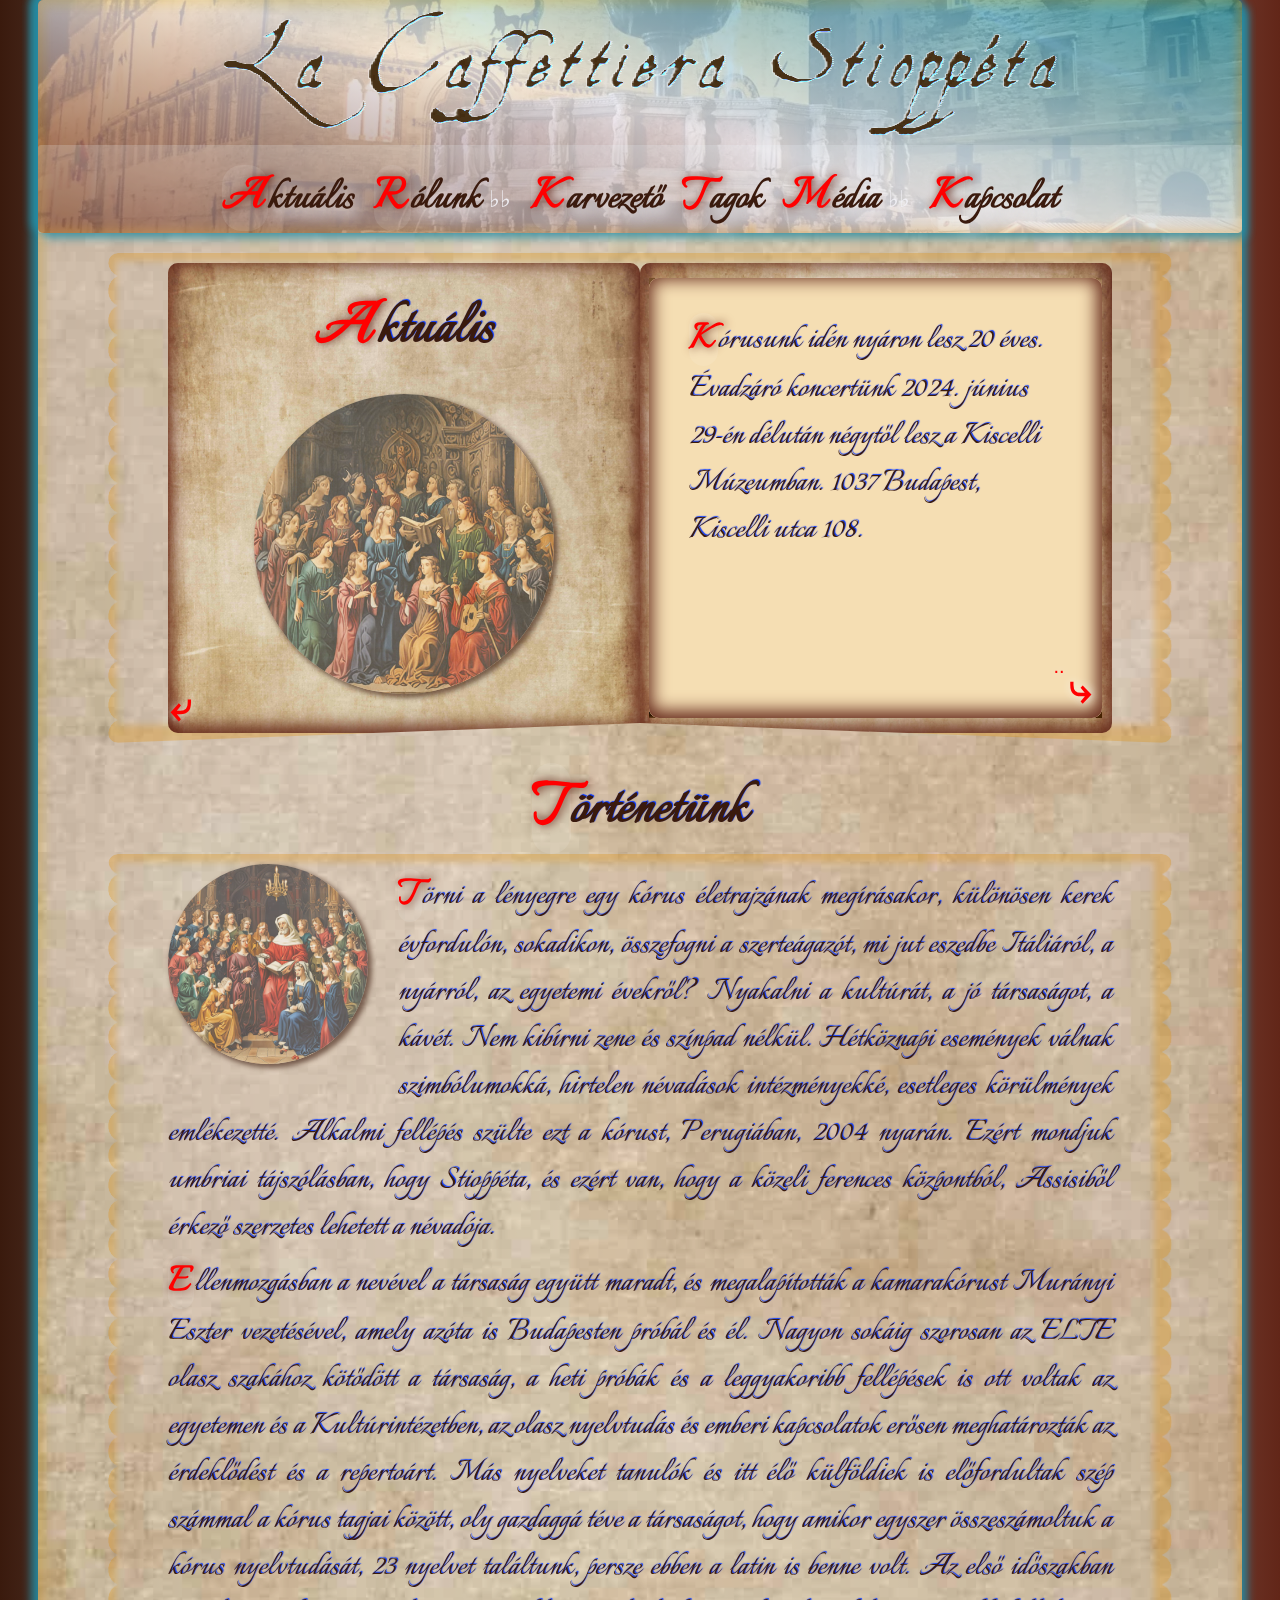
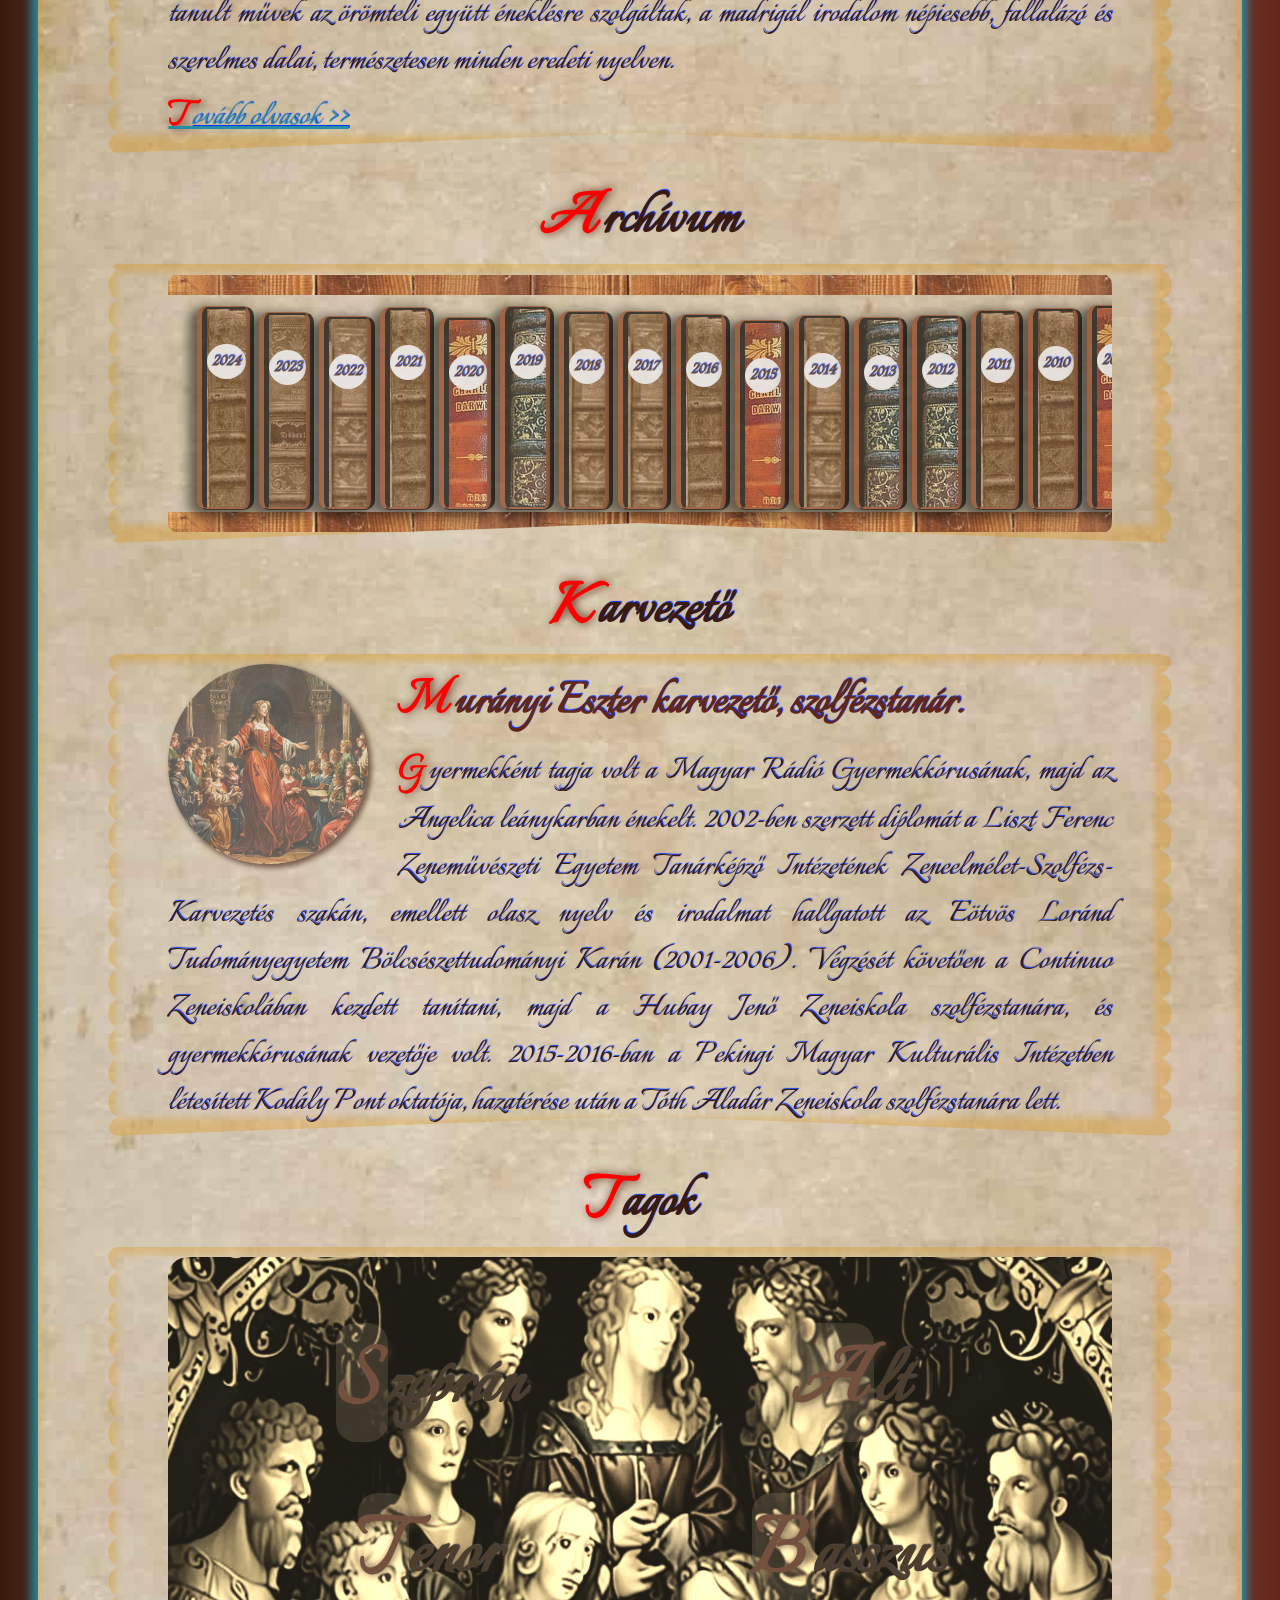
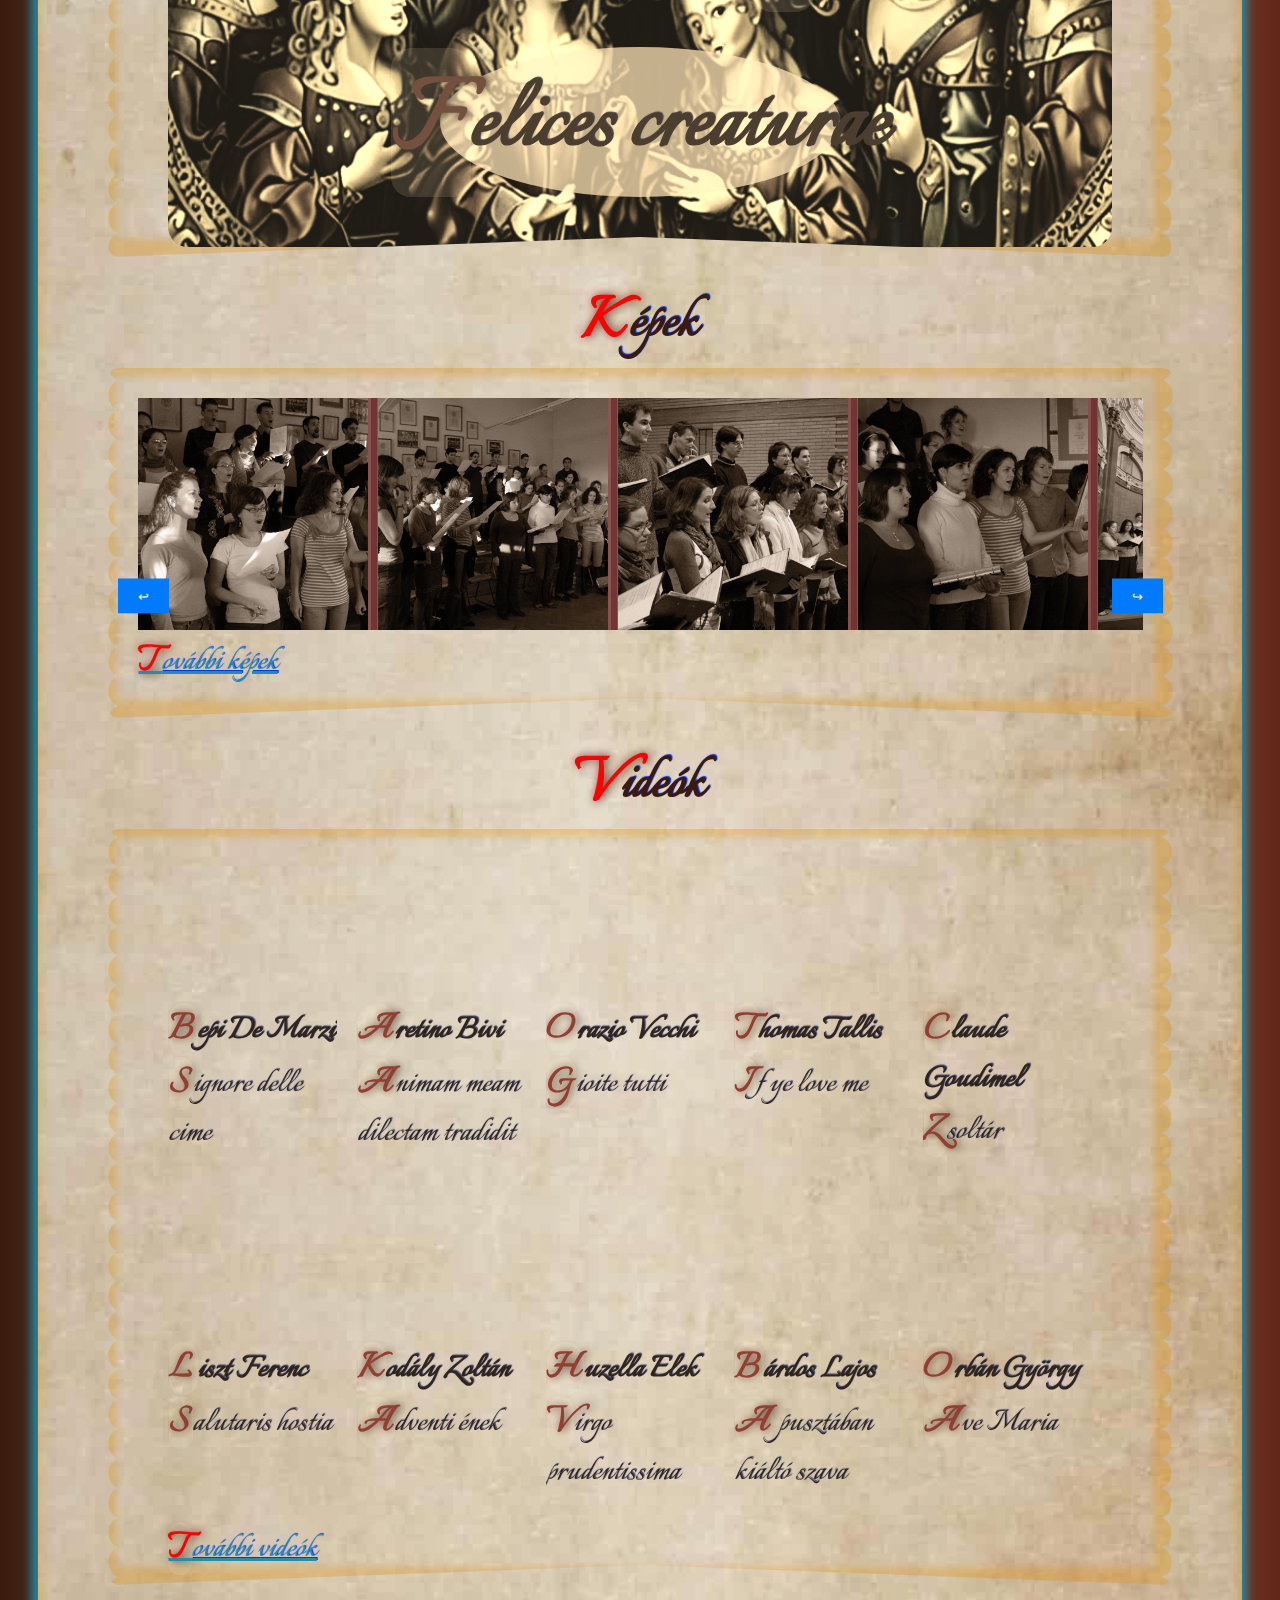
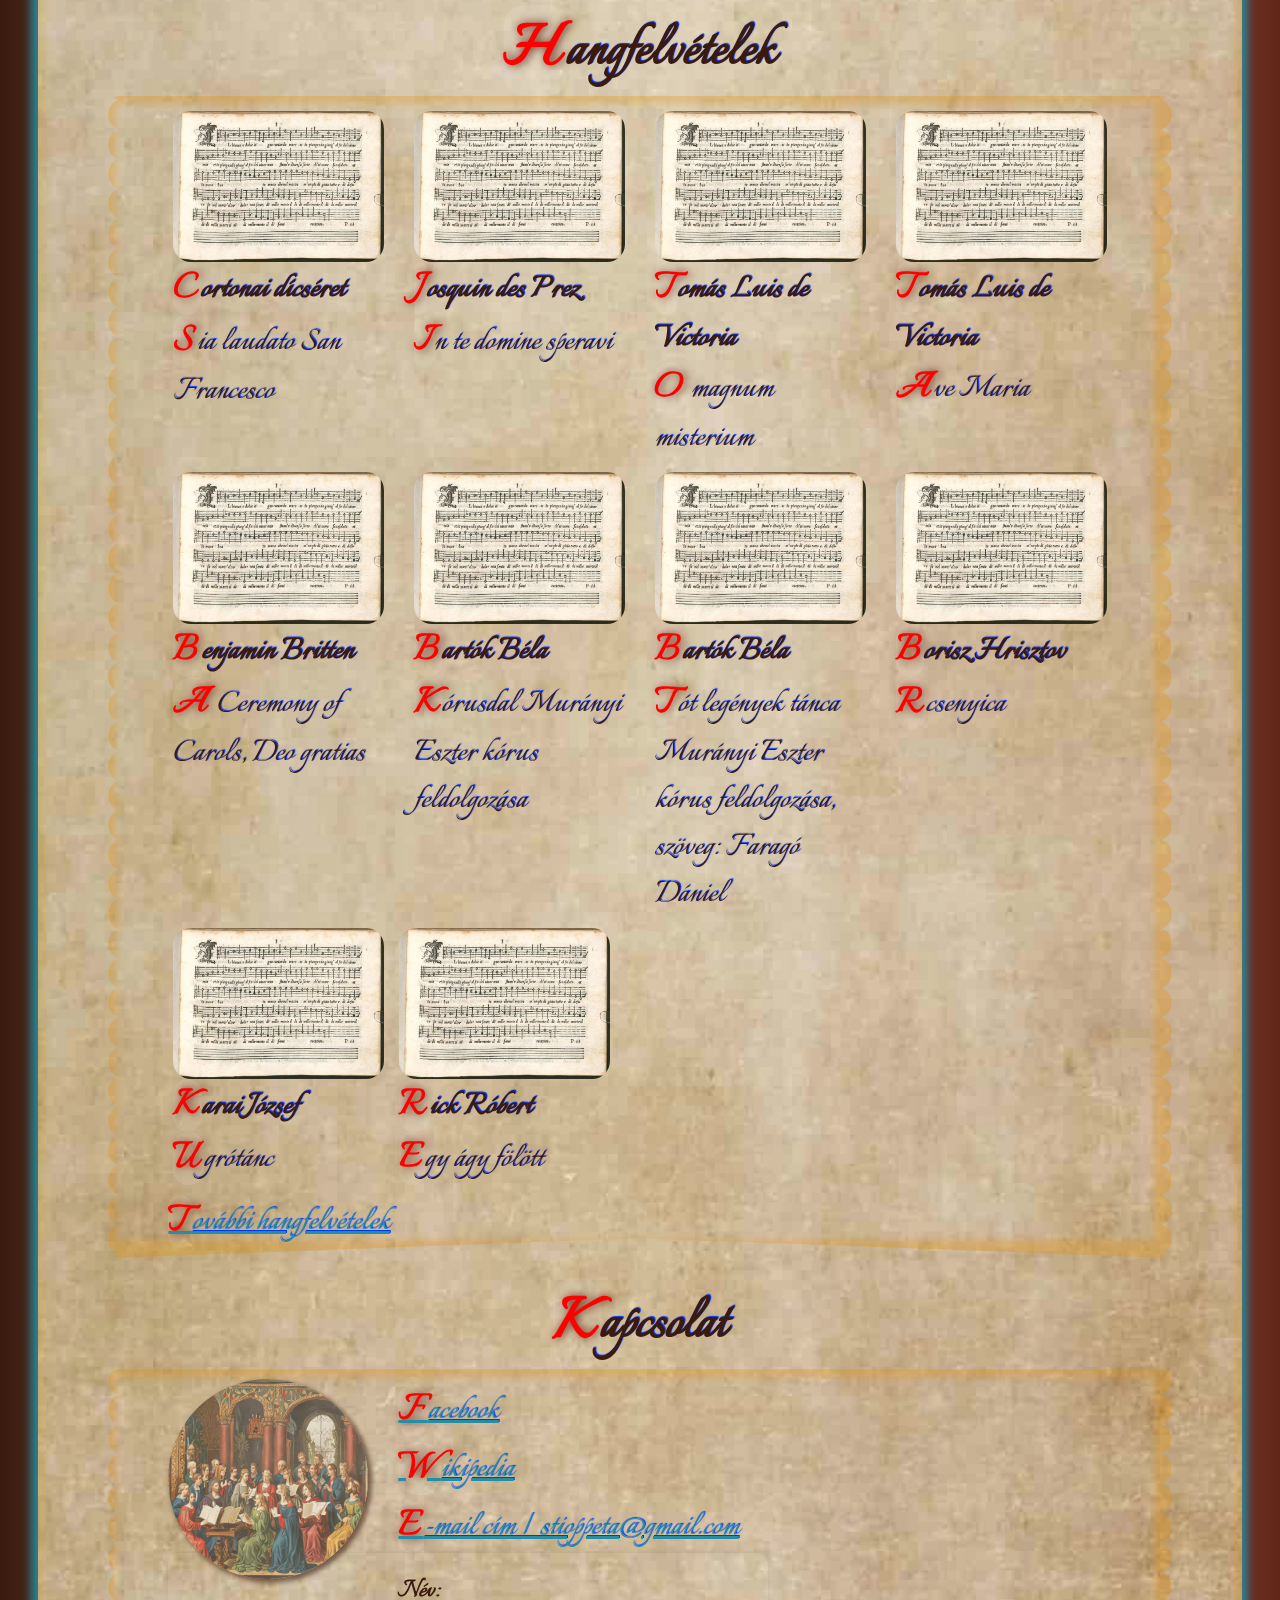
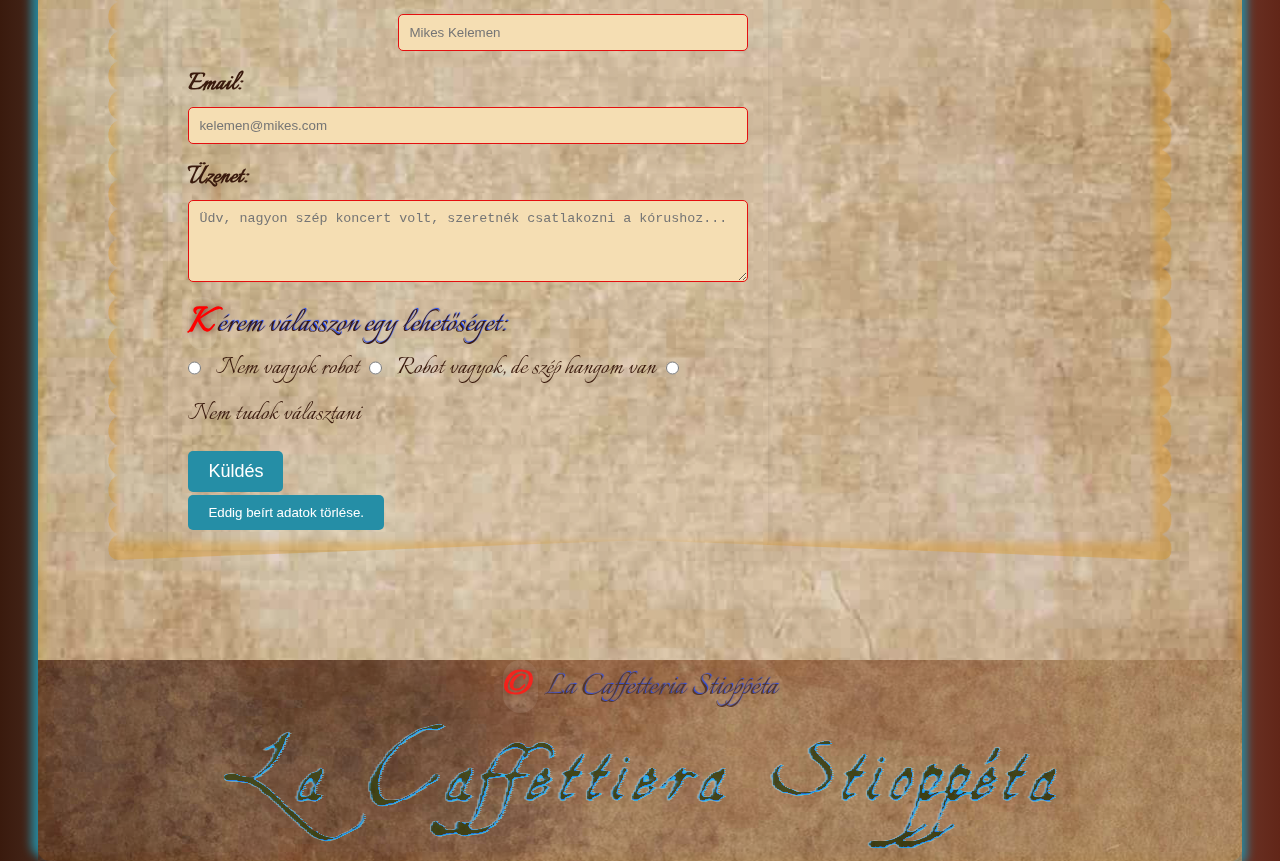
==== commit ef65ab48: "Added new feature" ====
--- a/index.html
+++ b/index.html
@@ -83,7 +83,7 @@
                 </div>
                 <div class="page" id="page2">
                   <div class="content">
-                    <h3>Következő fellépéseink:</h3>
+                    <h4>Következő fellépéseink:</h4>
                     <p>
                       Karácsonyi koncert időpont: 2024. december ... (pontos
                       időpont még egyeztetés alatt).
@@ -95,7 +95,7 @@
                 </div>
                 <div class="page" id="page3">
                   <div class="content">
-                    <h3>Próbák helyszíne és időpontja:</h3>
+                    <h4>Próbák helyszíne és időpontja:</h4>
                     <p>
                       Budapest VI. Kerületi<a href="https://derkovits.hu/"
                         >Derkovits Gyula Általános Iskola</a
@@ -107,7 +107,7 @@
                 </div>
                 <div class="page" id="page4">
                   <div class="content">
-                    <h3>Tagfelvétel</h3>
+                    <h4>Tagfelvétel</h4>
                     <p>
                       Felvételt hirdetünk minden szólamba. A tagfelvétel nem
                       vizsgával jár, hanem néhány hét próbára járás után a
@@ -186,7 +186,7 @@
           <figure>
             <img src="./pictures/karvezető.png" alt="Karnagy fotója" />
           </figure>
-          <h3>Murányi Eszter karvezető, szolfézstanár.</h3>
+          <h4>Murányi Eszter karvezető, szolfézstanár.</h4>
           <p>
             Gyermekként tagja volt a Magyar Rádió Gyermekkórusának, majd az
             Angelica leánykarban énekelt. 2002-ben szerzett diplomát a Liszt
@@ -236,7 +236,6 @@
           </div>
         </div>
       </section>
-
       <section id="section5">
         <h2>Képek</h2>
         <div class="gallery">
--- a/css/main-min.css
+++ b/css/main-min.css
@@ -1 +1 @@
-@import url('https://fonts.googleapis.com/css2?family=Italianno&family=Whisper&display=swap');:root{--primary-color:#622618ff;--secondary-color:#3a1a0dff;--accent-color:#258ea6ff;--light-color:#f0eff4ff;--dark-color:rgb(0,0,0);--font-size-default:2.3em;--font-size-large:1.7em;--font-size-small:1.3em;--transition-duration:1.2s;--background-opacity:.9;--primary-box-shadow:inset -5px -5px 10px 0 rgba(226,141,3,.3),5px 5px 10px 0 var(--accent-color),inset 5px 5px 10px 2px rgba(221,175,9,.2),-5px -5px 10px 2px var(--accent-color)}*{box-sizing:border-box;margin:0;padding:0}body{margin:0 auto;padding:0;width:94%;background:linear-gradient(90deg,var(--secondary-color),var(--light-color),var(--primary-color));color:var(--secondary-color);font-family:'Italianno',Verdana,Geneva,Tahoma,sans-serif;font-size:var(--font-size-default);position:relative}body::after{content:'';position:absolute;top:0;left:0;width:100%;height:100%;background-image:url('../pictures/pergamen2jpg-min.jpg');background-size:cover;background-repeat:no-repeat;background-position:center;z-index:-1;opacity:var(--background-opacity);border-radius:12px;box-shadow:var(--primary-box-shadow)}main{text-align:justify;margin:0 10px}header{background-image:url(../pictures/Fontana-Maggiore-e-Palazzo-Dei-Priori-.webp);background-repeat:no-repeat;background-size:cover;background-position:center;position:sticky;top:0;width:100%;z-index:1000;font-size:.35em;border-radius:5px}header::after{content:'';position:absolute;top:0;left:0;width:100%;height:100%;background:linear-gradient(15deg,var(--primary-color),var(--light-color),var(--accent-color));opacity:.8;z-index:1;border-radius:5px;box-shadow:var(--primary-box-shadow)}header>*{position:relative;z-index:2}#header-image{padding:20px;margin:0 auto;display:block;max-width:100%;transition:opacity 2s ease}nav ul{list-style-type:none;padding:20px;display:flex;flex-wrap:wrap;justify-content:center;align-items:center}nav a{display:inline-block;font-size:var(--font-size-large);text-decoration:none;background-color:transparent;text-align:center;padding:0 10px;text-shadow:4px 8px 15px var(--light-color);color:var(--secondary-color);font-weight:700;transition:transform var(--transition-duration);font-size:4em}nav a:hover{color:var(--accent-color);background-color:var(--light-color);opacity:.7;transform:scale(1.1,1.35);border-radius:8px}.gallery-menu .submenu{display:none;position:absolute;background:transparent;padding-bottom:10px;border-radius:5px;transform:scale(.9);transition:transform var(--transition-duration)}.gallery-menu:hover .submenu{display:block;background-color:rgba(208,201,201,.7);border-radius:10px}.hamburger{display:none;flex-direction:column;justify-content:space-around;width:30px;height:30px;cursor:pointer;z-index:10}.hamburger span{display:block;width:100%;height:3px;background:var(--secondary-color);border-radius:5px;transition:transform .3s ease,background .3s ease}.hamburger.active span:nth-child(1){transform:translateY(12px) rotate(45deg)}.hamburger.active span:nth-child(2){opacity:0}.hamburger.active span:nth-child(3){transform:translateY(-12px) rotate(-45deg)}nav ul{display:flex;list-style-type:none;padding:20px;justify-content:center;align-items:center}@media only screen and (max-width:768px){nav ul{display:none;flex-direction:column;text-align:center;width:100%;position:absolute;top:60px;left:0;background:var(--light-color);border-radius:0 0 10px 10px;box-shadow:0 8px 16px rgba(0,0,0,.2)}nav ul.show{display:flex}nav ul a{padding:10px 0;font-size:1.5em;width:100%}.hamburger{display:flex}}@media only screen and (max-width:576px){nav ul a{font-size:2.9em}}section{margin:20px 0 20px;position:relative}h2,h3,p,a{text-shadow:1px -1px 1px rgb(0,51,255)}h2,h3{text-align:center;font-size:var(--font-size-large)}p{font-size:1.4em;margin-top:10px}a{color:var(--accent-color);cursor:pointer}span{font-size:.5em;color:var(--light-color);font-weight:lighter}p::first-letter,a::first-letter,h2::first-letter,h3::first-letter{font-size:115%;font-weight:bold;letter-spacing:.1em;word-spacing:.1em;text-shadow:var(--primary-color) 2px 0 10px;text-transform:uppercase;color:red;background-color:rgba(255,255,255,.1);border-radius:20px}figure img{max-width:200px;box-shadow:3px 3px 5px 1px var(--secondary-color);border-radius:50%;float:left;margin-right:30px;opacity:.6;transition:opacity 1s ease-in-out,transform 1s ease-in-out}figure img:hover{opacity:1;transform:scale(1.1)}.division{margin:0 60px;padding:20px 80px;box-shadow:inset -5px -5px 7px 13px rgba(226,141,3,.3),5px 5px 10px 3px rgba(221,175,9,.2);border-radius:10px;--mask:linear-gradient(-90deg,#0000 32px,#000 0) 16px,radial-gradient(16px,#000 98%,#0000) 50%/32px 29.6px space repeat;-webkit-mask:var(--mask);mask:var(--mask);clip-path:polygon(0 0,100% 0,100% 100%,50% calc(100% - 20px),0 100%)}@media only screen and (max-width:1200px){body{font-size:2em}nav a{font-size:2.8em}figure img{max-width:180px}}@media only screen and (max-width:992px){body{font-size:1.8em}nav a{font-size:2.5em}figure img{max-width:150px}}@media only screen and (max-width:768px){body{font-size:1.5em}header{font-size:.5em}nav ul{flex-direction:column;text-align:center;padding:0}nav a{font-size:3em;width:100%;padding:15px 0;background-color:var(--accent-color);color:var(--secondary-color)}nav a:hover{background-color:#ddd}figure img{max-width:120px}}@media only screen and (max-width:576px){body{font-size:1.2em}nav a{font-size:1.8em}#header-image{display:none}figure img{max-width:100px}.division{margin:0 40px}}@media only screen and (max-width:400px){body{font-size:1em}nav a{font-size:1.5em}figure img{max-width:80px}.division{margin:0 20px}}footer{text-align:center;margin-top:20px;background-image:url(../pictures/book2.jpg);margin-top:100px;opacity:.8}footer img{margin-top:10px}footer img:hover{transform:scaleX(-1);transition:transform 1.5s ease-in-out}footer ul{padding:0;display:flex;gap:10px;justify-content:center;flex-wrap:wrap;font-size:small}@media only screen and (max-width:768px){footer{padding:15px;margin-top:50px}footer p{font-size:.9em}footer img{max-width:80%;height:auto}footer ul{gap:5px;font-size:x-small}}@media only screen and (max-width:576px){footer{padding:10px;margin-top:30px}footer p{font-size:.8em}footer img{max-width:70%}footer ul{gap:3px;font-size:xx-small}}.bookshelf-container{overflow-x:auto;overflow-y:hidden;white-space:nowrap;position:relative;background-image:url(../pictures/pergamen2jpg.jpg);background-position:center;background-repeat:no-repeat;background-size:cover;padding-left:1px;padding-right:1px;border-radius:10px}.bookshelf{display:flex;flex-wrap:nowrap;padding-bottom:2px;margin-left:5px}.book{border-radius:10px;margin:10px 5px 0 0;font-family:'Italianno',cursive;font-weight:400;font-size:.7em;background-color:var(--primary-color);border-top:3px ridge var(--secondary-color);border-right:8px ridge var(--secondary-color);border-bottom:3px ridge var(--secondary-color);border-left:10px ridge var(--secondary-color);box-shadow:-5px 4px 11px 3px var(--dark-color);box-shadow:-5px 4px 11px 3px rgba(0,0,0,.75);transition:transform 1.2s;opacity:.7;align-self:flex-end;height:190px}.book-link{text-decoration:none;color:var(--secondary-color);font-weight:bold;background:var(--light-color);padding:5px;position:relative;top:40px;transform:translate(-50%,-50%);border-radius:50%}.book:hover{transform:translate(8px,10%);transition:transform 1.2s}.book-link:hover{color:var(--light-color);background:var(--dark-color);color:var(--accent-color);transition:transform 1.2s}.shelf{width:calc(100% + 300px);height:20px;background-color:transparent;background-image:url('../pictures/polc.jpg');background-repeat:repeat-x;background-position:center;margin:0 -10px}.bookshelf>.book:first-child{opacity:0}::-webkit-scrollbar{width:15px;max-height:12px}::-webkit-scrollbar-track{background-color:var(--primary-color);border-radius:12px}::-webkit-scrollbar-thumb{background-color:var(--accent-color);border-radius:50%}::-webkit-scrollbar-thumb:hover{background-color:var(--light-color)}#scrollToTopBtn{display:none;position:fixed;bottom:20px;right:20px;padding:5px 25px 5px 5px;background-image:url(../pictures/ismétlőjel2.png);background-repeat:no-repeat;background-position:right;background-color:var(--light-color);color:var(--accent-color);border:none;border-radius:9px;cursor:pointer;z-index:1000;opacity:.7;font-size:large}#scrollToTopBtn:hover{opacity:1;background-color:antiquewhite;color:red;transition:all 500ms ease-in}.gallery{width:90%;overflow:hidden;position:relative;margin-right:60px;margin-left:60px;box-shadow:inset -5px -5px 7px 13px rgba(226,141,3,.3),5px 5px 10px 3px rgba(221,175,9,.2);border-radius:10px;--mask:linear-gradient(-90deg,#0000 32px,#000 0) 16px,radial-gradient(16px,#000 98%,#0000) 50%/32px 29.6px space repeat;-webkit-mask:var(--mask);mask:var(--mask);clip-path:polygon(0 0,100% 0,100% 100%,50% calc(100% - 20px),0 100%);padding:20px}.gallery-images{display:flex;transition:transform .5s ease;overflow:hidden}.gallery-images img{max-width:230px;margin-right:10px;height:auto;filter:grayscale(60%);transition:transform .3s ease,filter 1.2s ease;box-shadow:1px 3px 0 8px rgba(183,23,23,.75);-webkit-box-shadow:1px 3px 0 8px rgba(183,23,23,.75);-moz-box-shadow:1px 3px 0 8px rgba(183,23,23,.75)}.gallery-images img:hover{filter:grayscale(0);transform:scale(1.1)}.gallery button{position:absolute;top:65%;transform:translateY(-50%);padding:10px 20px;background-color:#007bff;color:#fff;border:none;cursor:pointer;z-index:1000}#prevButton{left:10px}#nextButton{right:10px}#fullImageView{display:none;position:fixed;top:0;left:0;width:100%;height:100%;background-color:rgba(0,0,0,.8);text-align:center;z-index:1000}#fullImage{max-width:90%;max-height:90%;margin-top:5%}#closeButton{position:absolute;top:12px;right:12px;font-size:2em;color:azure;cursor:pointer;z-index:2000}#prevButtonFullScreen,#nextButtonFullScreen{position:absolute;top:50%;transform:translateY(-50%);padding:10px 20px;background-color:#007bff;color:#fff;border:none;cursor:pointer;z-index:2000}#prevButtonFullScreen{left:10px}#nextButtonFullScreen{right:10px}@media only screen and (max-width:1200px){body{font-size:2em}nav a{font-size:3em}footer{margin-top:80px;background-size:contain}.book{height:170px}}@media only screen and (max-width:992px){body{font-size:1.7em}nav a{font-size:2.5em}.division{margin-right:60px;margin-left:60px}footer{margin-top:60px;background-size:cover}.book{height:150px}}@media only screen and (max-width:768px){body{font-size:1.5em}nav ul{flex-flow:column nowrap}nav a{font-size:2.2em}header{font-size:.5em}section:first-of-type{margin-top:100px;padding-top:30px}.division{margin-right:40px;margin-left:40px}footer{margin-top:40px;background-size:contain}.book{height:130px}}@media only screen and (max-width:576px){body{font-size:1.2em}nav a{font-size:2em}section:first-of-type{margin-top:70px;padding-top:20px}.division{margin-right:20px;margin-left:20px}footer{margin-top:20px;background-size:cover}.book{height:110px}}.audio-item{position:relative;display:inline-block;margin:5px;padding:0;max-width:211px;vertical-align:top}.audio-item img{max-width:211px;height:auto;display:block;border-radius:18px}.audio-item:hover{transition:1s;transform:scale(1.1);filter:sepia(100%) drop-shadow(3px 3px 5px gray)}.audio-description{text-align:left;margin-bottom:0}.audio-description h3,.audio-description p{margin:0;padding:0}.audio-controls{position:absolute;top:70%;left:50%;transform:translate(-50%,-50%);opacity:0;z-index:1001}.audio-item:hover .audio-controls{opacity:1;transition:1s}audio{width:220px;background-color:transparent}@media only screen and (max-width:768px){.audio-item{display:block;margin-bottom:20px;margin-right:0;text-align:center}audio{width:100%}}.video-container{display:flex;flex-wrap:wrap}.video{position:relative;width:calc(20% - 20px);margin-right:20px;margin-bottom:20px;overflow:hidden;box-sizing:border-box;filter:sepia(70%);transition:1s}.video:hover{filter:sepia(0);transform:scale(1.1)}.video iframe{width:100%;height:auto;position:relative;z-index:1}.video-description{text-align:center;margin-bottom:0}.video-description h3,.video-description p{margin:1px}@media only screen and (max-width:1200px){.video{width:calc(25% - 20px)}}@media only screen and (max-width:992px){.video{width:calc(33.33% - 20px)}}@media only screen and (max-width:768px){.video{width:calc(50% - 20px)}}@media only screen and (max-width:576px){.video{width:calc(100% - 20px);margin-right:0}}.members{background-image:url(../pictures/tagokbgr.png);background-repeat:no-repeat;background-size:cover;background-position:center;padding:50px;filter:sepia(90%);border-radius:20px;display:flex;flex-wrap:wrap;justify-content:center;align-items:center;transition:filter 2s}.members:hover{filter:sepia(0)}.member-group{display:flex;flex-wrap:wrap;justify-content:center;gap:20px;font-size:2em}.circle{width:100%;max-width:400px;height:150px;color:var(--light-color);text-shadow:4px 4px 5px #ff284f;font-weight:700;border-radius:50%;display:flex;justify-content:center;align-items:center;font-size:24px;position:relative;padding:10px;box-sizing:border-box;transition:all .3s ease-in-out;font-size:.8em}h4{white-space:nowrap}.circle::after{content:attr(data-name);position:absolute;top:50%;left:50%;transform:translate(-50%,-50%);background-color:rgba(34,132,146,.9);color:white;padding:20px;border-radius:25px;box-shadow:var(--primary-box-shadow);opacity:0;transition:opacity .9s ease;text-align:left;white-space:pre-wrap;max-width:300px;z-index:1000;font-size:.5em}.circle:hover::after{opacity:1}.latin{font-size:1em;background:rgba(208,201,201,.7);padding:20px;transition:opacity 2s}.latin:hover{opacity:.5}@media only screen and (max-width:1200px){.circle{max-width:300px;font-size:20px}}@media only screen and (max-width:768px){.members{padding:30px}.circle{max-width:200px;font-size:16px;height:auto}.circle::after{font-size:14px;padding:10px;max-width:200px}.latin{font-size:24px;padding:15px}}@media only screen and (max-width:480px){.circle{max-width:150px;font-size:14px}.circle::after{font-size:12px;padding:8px;max-width:150px}.latin{font-size:20px;padding:10px}}.card-container{display:flex;justify-content:center;align-items:stretch;flex-wrap:wrap}.card{flex:1;text-align:left;position:relative;max-width:50%;min-width:300px;box-sizing:border-box}.aktual-main-container,.flipbook-container{display:flex;justify-content:center;align-items:center;box-shadow:-1px -3px 17px 4px var(--primary-color) inset;border-radius:10px;background:url(../pictures/pergamen2jpg-min.jpg);background-size:cover}.aktual-main h3{text-align:center}.aktual-main img{text-align:center;margin:20px;max-width:300px}.newspaper{width:96%;height:450px;margin-bottom:15px;margin-top:15px;position:relative;perspective:2000px;background-image:url('/pictures/main_003.jpg');background-position:center;background-repeat:no-repeat;background-size:cover}.page{width:100%;height:100%;background:wheat;position:absolute;top:0;left:0;padding:10px 20px;transform-style:preserve-3d;transform-origin:top left;transition:transform 3s ease-in-out,font-size 3s ease-in,opacity 3s;border-radius:10px;box-shadow:-1px -3px 17px 4px var(--primary-color) inset}.flipped{transform:rotateY(-180deg);font-size:0;opacity:.7}.content{padding:20px;width:100%}.wavy{position:absolute;bottom:50px;right:46px}.wavy span{position:relative;display:inline-block;color:red;animation:animate 1s ease-in-out infinite;animation-delay:calc(.9s * var(--i));z-index:1000}@keyframes animate{0%{transform:translateY(0)}40%{transform:translateY(-8px)}60%{transform:translateY(8px)}80%{transform:translateY(18px)}100%{transform:translateY(0)}}#page1{z-index:4}#page2{z-index:3}#page3{z-index:2}#page4{z-index:1}.lapoz{margin:1px;padding:20px;font-size:40px;position:absolute;color:red;background:transparent;border:none;cursor:pointer;font-weight:700;text-shadow:whitesmoke 1px 0 10px}button:hover{color:var(--accent-color)}#prevPage{bottom:3px;left:2px;margin:0;padding:0}#nextPage{bottom:0;right:0}@media screen and (max-width:768px){.card{flex-basis:calc(50% - 20px);width:calc(50% - 20px)}}@media screen and (max-width:480px){.card{flex-basis:calc(100% - 20px);width:calc(100% - 20px)}}.form{width:100%;max-width:600px;background-color:transparent;padding:20px;border-radius:10px;box-shadow:0 0 10px rgba(0,0,0,.1)}.form-group{display:flex;flex-direction:column;margin-bottom:15px}.form-group label{font-weight:bold;margin-bottom:5px}input[type='text'],input[type='email'],textarea{width:100%;padding:10px;border:1px solid #e40f0f;border-radius:5px;box-sizing:border-box;background-color:wheat}.radio-group{display:flex;flex-wrap:wrap;gap:10px;margin-bottom:15px}.radio-group input[type='radio']{margin-right:5px}.form button,input[type='reset']{background-color:var(--accent-color);color:white;border:none;padding:10px 20px;border-radius:5px;cursor:pointer}.form button{font-size:large}.form button:hover,.form input[type='reset']:hover{background-color:var(--secondary-color)}@media (max-width:768px){.division{gap:15px}.form{padding:15px}.form-group{margin-bottom:10px}.form-group label{margin-bottom:3px}.radio-group{gap:5px}.form button,input[type='reset']{padding:8px 16px}}@media (max-width:576px){.division{gap:10px}.form{padding:10px}.form-group{margin-bottom:8px}.form button,input[type='reset']{padding:6px 12px}}+@import url('https://fonts.googleapis.com/css2?family=Italianno&family=Whisper&display=swap');:root{--primary-color:#622618ff;--secondary-color:#3a1a0dff;--accent-color:#258ea6ff;--light-color:#f0eff4ff;--dark-color:rgb(0,0,0);--font-size-default:1.8em;--font-size-large:2.2em;--font-size-small:1em;--transition-duration:1.2s;--background-opacity:.9;--primary-box-shadow:inset -5px -5px 10px 0 rgba(226,141,3,.3),5px 5px 10px 0 var(--accent-color),inset 5px 5px 10px 2px rgba(221,175,9,.2),-5px -5px 10px 2px var(--accent-color)}*{box-sizing:border-box;margin:0;padding:0}body{margin:0 auto;padding:0;width:94%;background:linear-gradient(90deg,var(--secondary-color),var(--light-color),var(--primary-color));color:var(--secondary-color);font-family:'Italianno',Verdana,Geneva,Tahoma,sans-serif;font-size:var(--font-size-default);position:relative}body::after{content:'';position:absolute;top:0;left:0;width:100%;height:100%;background-image:url('../pictures/pergamen2jpg-min.jpg');background-size:cover;background-repeat:no-repeat;background-position:center;z-index:-1;opacity:var(--background-opacity);border-radius:12px;box-shadow:var(--primary-box-shadow)}main{text-align:justify;margin:0 10px}header{background-image:url(../pictures/Fontana-Maggiore-e-Palazzo-Dei-Priori-.webp);background-repeat:no-repeat;background-size:cover;background-position:center;position:sticky;top:0;width:100%;z-index:1000;font-size:.4em;border-radius:5px}header::after{content:'';position:absolute;top:0;left:0;width:100%;height:100%;background:linear-gradient(15deg,var(--primary-color),var(--light-color),var(--accent-color));opacity:.8;z-index:1;border-radius:5px;box-shadow:var(--primary-box-shadow)}header>*{position:relative;z-index:2}#header-image{padding:10px;margin:0 auto;display:block;max-width:100%;transition:opacity 2s ease}nav ul{list-style-type:none;display:flex;flex-wrap:wrap;justify-content:center;align-items:center}ul.menu{padding-bottom:2px;background-color:rgba(240,248,255,.2);border-radius:3px}nav a{display:inline-block;font-size:var(--font-size-large);text-decoration:none;background-color:transparent;text-align:center;padding:0 10px;text-shadow:4px 8px 15px var(--light-color);color:var(--secondary-color);font-weight:700;transition:transform var(--transition-duration);font-size:4em}nav a:hover{color:var(--accent-color);background-color:var(--light-color);opacity:.7;transform:scale(1.1,1.35);border-radius:8px}.gallery-menu .submenu{display:none;position:absolute;background:transparent;padding-bottom:3px;border-radius:5px;transform:scale(.9);transition:transform var(--transition-duration)}.gallery-menu:hover .submenu{display:block;background-color:rgba(208,201,201,.7);border-radius:10px}.hamburger{display:none;flex-direction:column;justify-content:space-around;width:30px;height:30px;cursor:pointer;z-index:10}.hamburger span{display:block;width:100%;height:3px;background:var(--secondary-color);border-radius:5px;transition:transform .3s ease,background .3s ease}.hamburger.active span:nth-child(1){transform:translateY(12px) rotate(45deg)}.hamburger.active span:nth-child(2){opacity:0}.hamburger.active span:nth-child(3){transform:translateY(-12px) rotate(-45deg)}nav ul{display:flex;list-style-type:none;padding:20px;justify-content:center;align-items:center}@media only screen and (max-width:768px){nav ul{display:none;flex-direction:column;text-align:center;width:100%;position:absolute;top:60px;left:0;background:var(--light-color);border-radius:0 0 10px 10px;box-shadow:0 8px 16px rgba(0,0,0,.2)}nav ul.show{display:flex}nav ul a{padding:10px 0;font-size:1.5em;width:100%}.hamburger{display:flex}}h4{color:var(--primary-color);font-size:var(--font-size-default)}@media only screen and (max-width:576px){nav ul a{font-size:2.9em}}section{margin:20px 0 20px;position:relative}h2,h3,p,a,h4{text-shadow:1px -1px 1px rgb(0,51,255)}h2,h3{text-align:center;font-size:var(--font-size-large)}p{font-size:1.3em;margin-top:5px}a{color:var(--accent-color);cursor:pointer}span{font-size:.5em;color:var(--light-color);font-weight:lighter}p::first-letter,a::first-letter,h2::first-letter,h3::first-letter,h4::first-letter{font-size:115%;font-weight:bold;letter-spacing:.1em;word-spacing:.1em;text-shadow:var(--primary-color) 2px 0 10px;text-transform:uppercase;color:red;background-color:rgba(255,255,255,.1);border-radius:20px}figure img{max-width:200px;box-shadow:3px 3px 5px 1px var(--secondary-color);border-radius:50%;float:left;margin-right:30px;opacity:.6;transition:opacity 1s ease-in-out,transform 1s ease-in-out}figure img:hover{opacity:1;transform:scale(1.1)}.division{margin:0 60px;padding:10px 60px;box-shadow:inset -5px -5px 7px 13px rgba(226,141,3,.3),5px 5px 10px 3px rgba(221,175,9,.2);border-radius:10px;--mask:linear-gradient(-90deg,#0000 32px,#000 0) 16px,radial-gradient(16px,#000 98%,#0000) 50%/32px 29.6px space repeat;-webkit-mask:var(--mask);mask:var(--mask);clip-path:polygon(0 0,100% 0,100% 100%,50% calc(100% - 20px),0 100%)}@media only screen and (max-width:1200px){body{font-size:2em}nav a{font-size:2.8em}figure img{max-width:180px}}@media only screen and (max-width:992px){body{font-size:1.8em}nav a{font-size:2.5em}figure img{max-width:150px}}@media only screen and (max-width:768px){body{font-size:1.5em}header{font-size:.5em}nav ul{flex-direction:column;text-align:center;padding:0}nav a{font-size:3em;width:100%;padding:15px 0;background-color:var(--accent-color);color:var(--secondary-color)}nav a:hover{background-color:#ddd}figure img{max-width:120px}}@media only screen and (max-width:576px){body{font-size:1.2em}nav a{font-size:1.8em}#header-image{display:none}figure img{max-width:100px}.division{margin:0 40px}}@media only screen and (max-width:400px){body{font-size:1em}nav a{font-size:1.5em}figure img{max-width:80px}.division{margin:0 20px}}footer{text-align:center;margin-top:20px;background-image:url(../pictures/book2.jpg);margin-top:100px;opacity:.8}footer img{margin-top:10px}footer img:hover{transform:scaleX(-1);transition:transform 1.5s ease-in-out}footer ul{padding:0;display:flex;gap:10px;justify-content:center;flex-wrap:wrap;font-size:small}@media only screen and (max-width:768px){footer{padding:15px;margin-top:50px}footer p{font-size:.9em}footer img{max-width:80%;height:auto}footer ul{gap:5px;font-size:x-small}}@media only screen and (max-width:576px){footer{padding:10px;margin-top:30px}footer p{font-size:.8em}footer img{max-width:70%}footer ul{gap:3px;font-size:xx-small}}.bookshelf-container{overflow-x:auto;white-space:nowrap;position:relative;background:url(../pictures/pergamen2jpg.jpg) center no-repeat;background-size:cover;padding:1px;border-radius:10px}.bookshelf{display:flex;flex-wrap:nowrap;padding-bottom:2px;margin-left:5px}.book{border-radius:10px;margin:10px 5px 0 0;font-family:'Italianno',cursive;font-weight:400;font-size:.7em;background-color:var(--primary-color);border:3px ridge var(--secondary-color);border-right-width:8px;border-left-width:10px;box-shadow:-5px 4px 11px 3px rgba(0,0,0,.75);transition:transform 1.2s;opacity:.7;align-self:flex-end;height:190px}.book-link{text-decoration:none;color:var(--secondary-color);font-weight:bold;background:var(--light-color);padding:5px;position:relative;top:40px;transform:translate(-50%,-50%);border-radius:50%}.book:hover{transform:translate(8px,10%)}.book-link:hover{background:var(--dark-color);color:var(--accent-color)}.shelf{width:calc(100% + 300px);height:20px;background:url('../pictures/polc.jpg') repeat-x center;margin:0 -10px}.bookshelf>.book:first-child{opacity:0}::-webkit-scrollbar{width:15px}::-webkit-scrollbar-track{background-color:var(--primary-color);border-radius:12px}::-webkit-scrollbar-thumb{background-color:var(--accent-color);border-radius:50%}::-webkit-scrollbar-thumb:hover{background-color:var(--light-color)}#scrollToTopBtn{display:none;position:fixed;bottom:20px;right:20px;padding:5px 25px 5px 5px;background-image:url(../pictures/ismétlőjel2.png);background-repeat:no-repeat;background-position:right;background-color:var(--light-color);color:var(--accent-color);border:none;border-radius:9px;cursor:pointer;z-index:1000;opacity:.7;font-size:large}#scrollToTopBtn:hover{opacity:1;background-color:antiquewhite;color:red;transition:all 500ms ease-in}.gallery{width:90%;overflow:hidden;position:relative;margin-right:60px;margin-left:60px;box-shadow:inset -5px -5px 7px 13px rgba(226,141,3,.3),5px 5px 10px 3px rgba(221,175,9,.2);border-radius:10px;--mask:linear-gradient(-90deg,#0000 32px,#000 0) 16px,radial-gradient(16px,#000 98%,#0000) 50%/32px 29.6px space repeat;-webkit-mask:var(--mask);mask:var(--mask);clip-path:polygon(0 0,100% 0,100% 100%,50% calc(100% - 20px),0 100%);padding:30px}.gallery-images{display:flex;transition:transform .5s ease;overflow:hidden}.gallery-images img{max-width:230px;margin-right:10px;height:auto;filter:grayscale(60%);transition:transform .3s ease,filter 1.2s ease;box-shadow:1px 3px 0 8px rgba(183,23,23,.75);-webkit-box-shadow:1px 3px 0 8px rgba(183,23,23,.75);-moz-box-shadow:1px 3px 0 8px rgba(183,23,23,.75)}.gallery-images img:hover{filter:grayscale(0);transform:scale(1.1)}.gallery button{position:absolute;top:65%;transform:translateY(-50%);padding:10px 20px;background-color:#007bff;color:#fff;border:none;cursor:pointer;z-index:1000}#prevButton{left:10px}#nextButton{right:10px}#fullImageView{display:none;position:fixed;top:0;left:0;width:100%;height:100%;background-color:rgba(0,0,0,.8);text-align:center;z-index:1000}#fullImage{max-width:90%;max-height:90%;margin-top:5%}#closeButton{position:absolute;top:12px;right:12px;font-size:2em;color:azure;cursor:pointer;z-index:2000}#prevButtonFullScreen,#nextButtonFullScreen{position:absolute;top:50%;transform:translateY(-50%);padding:10px 20px;background-color:#007bff;color:#fff;border:none;cursor:pointer;z-index:2000}#prevButtonFullScreen{left:10px}#nextButtonFullScreen{right:10px}@media only screen and (max-width:1200px){body{font-size:2em}nav a{font-size:3em}footer{margin-top:80px;background-size:contain}.book{height:170px}}@media only screen and (max-width:992px){body{font-size:1.7em}nav a{font-size:2.5em}.division{margin-right:60px;margin-left:60px}footer{margin-top:60px;background-size:cover}.book{height:150px}}@media only screen and (max-width:768px){body{font-size:1.5em}nav ul{flex-flow:column nowrap}nav a{font-size:2.2em}header{font-size:.5em}section:first-of-type{margin-top:100px;padding-top:30px}.division{margin-right:40px;margin-left:40px}footer{margin-top:40px;background-size:contain}.book{height:130px}}@media only screen and (max-width:576px){body{font-size:1.2em}nav a{font-size:2em}section:first-of-type{margin-top:70px;padding-top:20px}.division{margin-right:20px;margin-left:20px}footer{margin-top:20px;background-size:cover}.book{height:110px}}.audio-item{position:relative;display:inline-block;margin:5px;padding:0;max-width:211px;vertical-align:top}.audio-item img{max-width:211px;height:auto;display:block;border-radius:18px}.audio-item:hover{transition:1s;transform:scale(1.1);filter:sepia(100%) drop-shadow(3px 3px 5px gray)}.audio-description{text-align:left;margin-bottom:0}.audio-description h3,.audio-description p{margin:0;padding:0;font-size:1.3em;text-align:left}.audio-controls{position:absolute;top:70%;left:50%;transform:translate(-50%,-50%);opacity:0;z-index:1001}.audio-item:hover .audio-controls{opacity:1;transition:1s}audio{width:220px;background-color:transparent}@media only screen and (max-width:768px){.audio-item{display:block;margin-bottom:20px;margin-right:0;text-align:center}audio{width:100%}}.video-container{display:flex;flex-wrap:wrap}.video{position:relative;width:calc(20% - 20px);margin-right:20px;margin-bottom:20px;overflow:hidden;box-sizing:border-box;filter:sepia(70%);transition:1s}.video:hover{filter:sepia(0);transform:scale(1.1)}.video iframe{width:100%;height:auto;position:relative;z-index:1}.video-description{text-align:center;margin-bottom:0}.video-description h3,.video-description p{margin:1px;font-size:1.3em;text-align:left}@media only screen and (max-width:1200px){.video{width:calc(25% - 20px)}}@media only screen and (max-width:992px){.video{width:calc(33.33% - 20px)}}@media only screen and (max-width:768px){.video{width:calc(50% - 20px)}}@media only screen and (max-width:576px){.video{width:calc(100% - 20px);margin-right:0}}.members{background-image:url(../pictures/tagokbgr.png);background-repeat:no-repeat;background-size:cover;background-position:center;padding:50px;filter:sepia(90%);border-radius:20px;display:flex;flex-wrap:wrap;justify-content:center;align-items:center;transition:filter 2s}.members:hover{filter:sepia(0)}.member-group{display:flex;flex-wrap:wrap;justify-content:center;gap:20px;font-size:2em}.circle{width:100%;max-width:400px;height:150px;color:var(--light-color);text-shadow:4px 4px 5px #ff284f;font-weight:700;border-radius:50%;display:flex;justify-content:center;align-items:center;font-size:24px;position:relative;padding:10px;box-sizing:border-box;transition:all .3s ease-in-out;font-size:.8em}h4{white-space:nowrap}.circle::after{content:attr(data-name);position:absolute;top:50%;left:50%;transform:translate(-50%,-50%);background-color:rgba(34,132,146,.9);color:white;padding:20px;border-radius:25px;box-shadow:var(--primary-box-shadow);opacity:0;transition:opacity .9s ease;text-align:left;white-space:pre-wrap;max-width:300px;z-index:1000;font-size:.5em}.circle:hover::after{opacity:1}.latin{font-size:1em;background:rgba(208,201,201,.7);padding:20px;transition:opacity 2s}.latin:hover{opacity:.5}@media only screen and (max-width:1200px){.circle{max-width:300px;font-size:20px}}@media only screen and (max-width:768px){.members{padding:30px}.circle{max-width:200px;font-size:16px;height:auto}.circle::after{font-size:14px;padding:10px;max-width:200px}.latin{font-size:24px;padding:15px}}@media only screen and (max-width:480px){.circle{max-width:150px;font-size:14px}.circle::after{font-size:12px;padding:8px;max-width:150px}.latin{font-size:20px;padding:10px}}.card-container{display:flex;justify-content:center;align-items:stretch;flex-wrap:wrap}.card{flex:1;text-align:left;position:relative;max-width:50%;min-width:300px;box-sizing:border-box}.aktual-main-container,.flipbook-container{display:flex;justify-content:center;align-items:center;box-shadow:-1px -3px 17px 4px var(--primary-color) inset;border-radius:10px;background:url(../pictures/pergamen2jpg-min.jpg);background-size:cover}.aktual-main h3{text-align:center}.aktual-main img{text-align:center;margin:20px;max-width:300px}.newspaper{width:96%;height:440px;margin-bottom:15px;margin-top:15px;position:relative;perspective:2000px;background-image:url('/pictures/main_003.jpg');background-position:center;background-repeat:no-repeat;background-size:cover}.page{width:100%;height:100%;background:wheat;position:absolute;top:0;left:0;padding:10px 20px;transform-style:preserve-3d;transform-origin:top left;transition:transform 3s ease-in-out,font-size 3s ease-in,opacity 3s;border-radius:10px;box-shadow:-1px -3px 17px 4px var(--primary-color) inset}.flipped{transform:rotateY(-180deg);font-size:0;opacity:.7}.content{padding:20px;width:100%}.wavy{position:absolute;bottom:50px;right:46px}.wavy span{position:relative;display:inline-block;color:red;animation:animate 1s ease-in-out infinite;animation-delay:calc(.9s * var(--i));z-index:1000}@keyframes animate{0%{transform:translateY(0)}40%{transform:translateY(-8px)}60%{transform:translateY(8px)}80%{transform:translateY(18px)}100%{transform:translateY(0)}}#page1{z-index:4}#page2{z-index:3}#page3{z-index:2}#page4{z-index:1}.lapoz{margin:1px;padding:20px;font-size:40px;position:absolute;color:red;background:transparent;border:none;cursor:pointer;font-weight:700;text-shadow:whitesmoke 1px 0 10px}button:hover{color:var(--accent-color)}#prevPage{bottom:3px;left:2px;margin:0;padding:0}#nextPage{bottom:0;right:0}@media screen and (max-width:768px){.card{flex-basis:calc(50% - 20px);width:calc(50% - 20px)}}@media screen and (max-width:480px){.card{flex-basis:calc(100% - 20px);width:calc(100% - 20px)}}.form{width:100%;max-width:600px;background-color:transparent;padding:20px;border-radius:10px;box-shadow:0 0 10px rgba(0,0,0,.1)}.form-group{display:flex;flex-direction:column;margin-bottom:15px}.form-group label{font-weight:bold;margin-bottom:5px}input[type='text'],input[type='email'],textarea{width:100%;padding:10px;border:1px solid #e40f0f;border-radius:5px;box-sizing:border-box;background-color:wheat}.radio-group{display:flex;flex-wrap:wrap;gap:10px;margin-bottom:15px}.radio-group input[type='radio']{margin-right:5px}.form button,input[type='reset']{background-color:var(--accent-color);color:white;border:none;padding:10px 20px;border-radius:5px;cursor:pointer}.form button{font-size:large}.form button:hover,.form input[type='reset']:hover{background-color:var(--secondary-color)}@media (max-width:768px){.division{gap:15px}.form{padding:15px}.form-group{margin-bottom:10px}.form-group label{margin-bottom:3px}.radio-group{gap:5px}.form button,input[type='reset']{padding:8px 16px}}@media (max-width:576px){.division{gap:10px}.form{padding:10px}.form-group{margin-bottom:8px}.form button,input[type='reset']{padding:6px 12px}}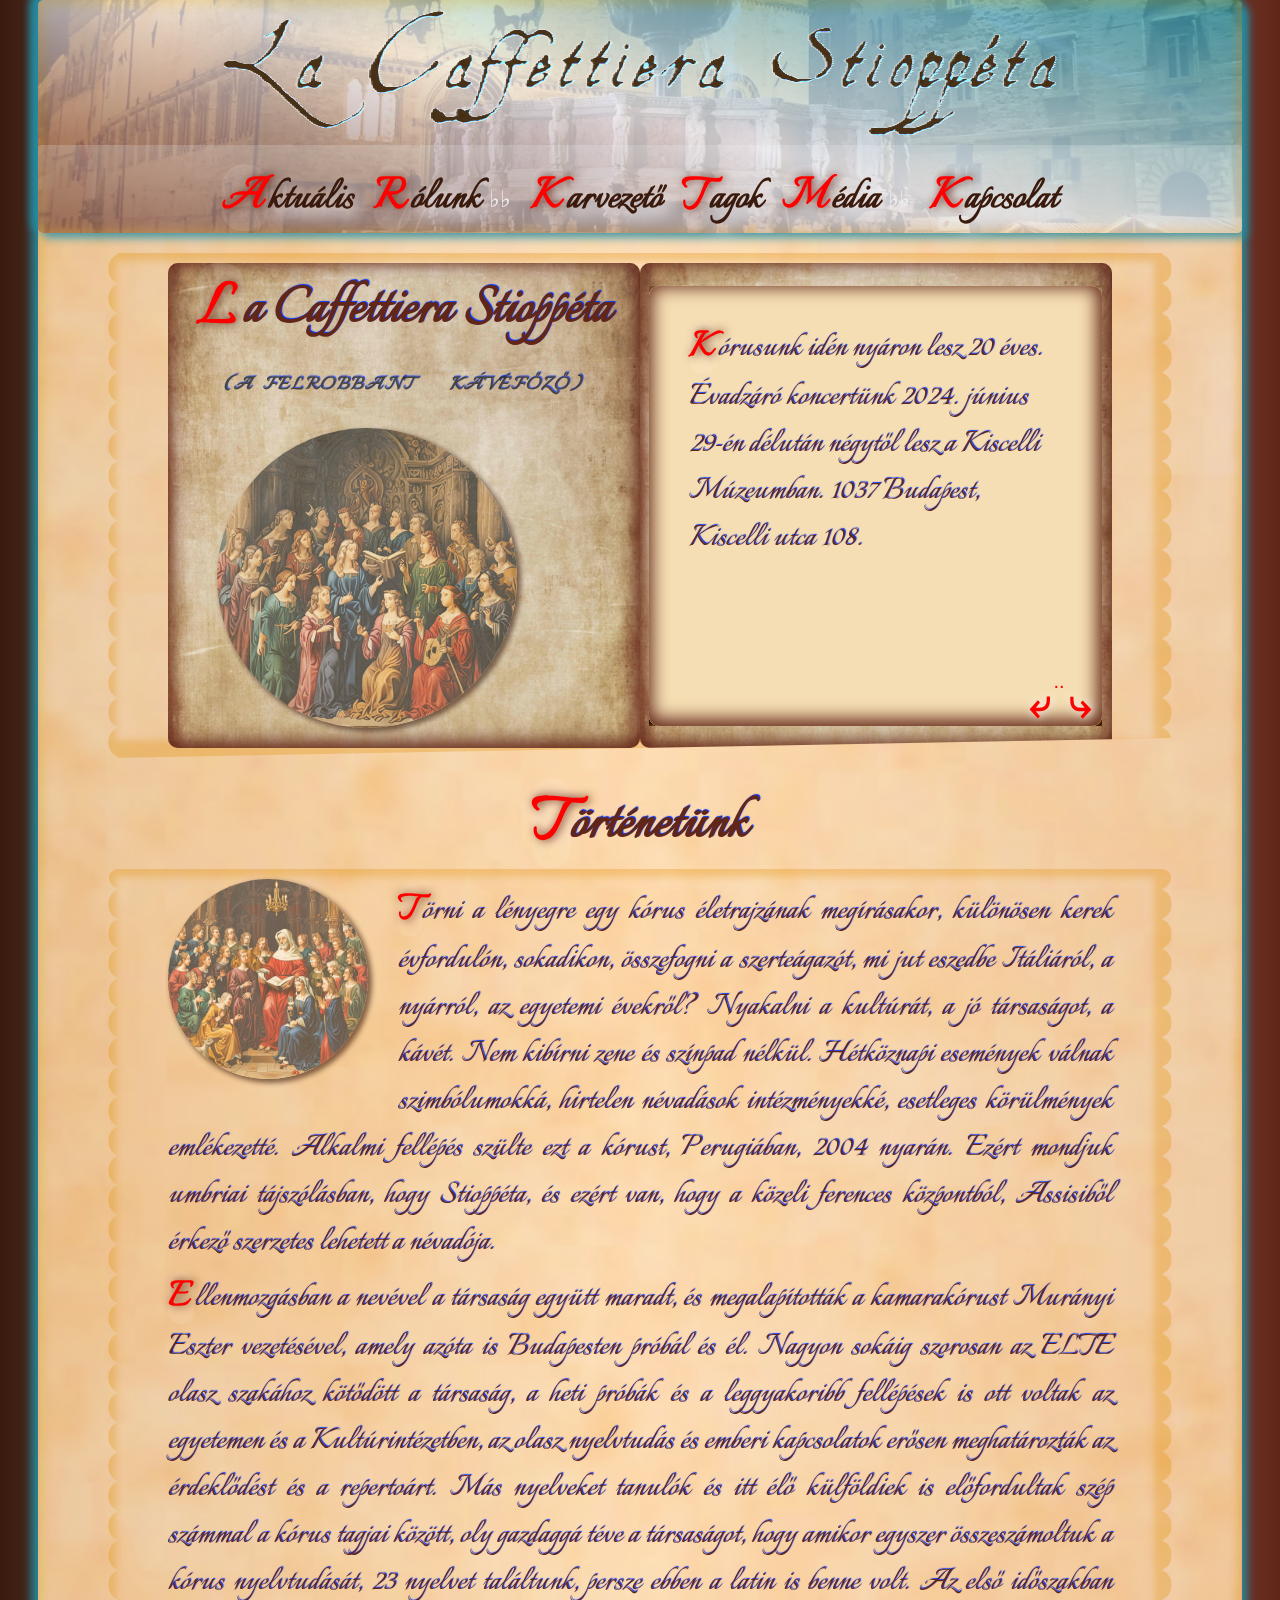
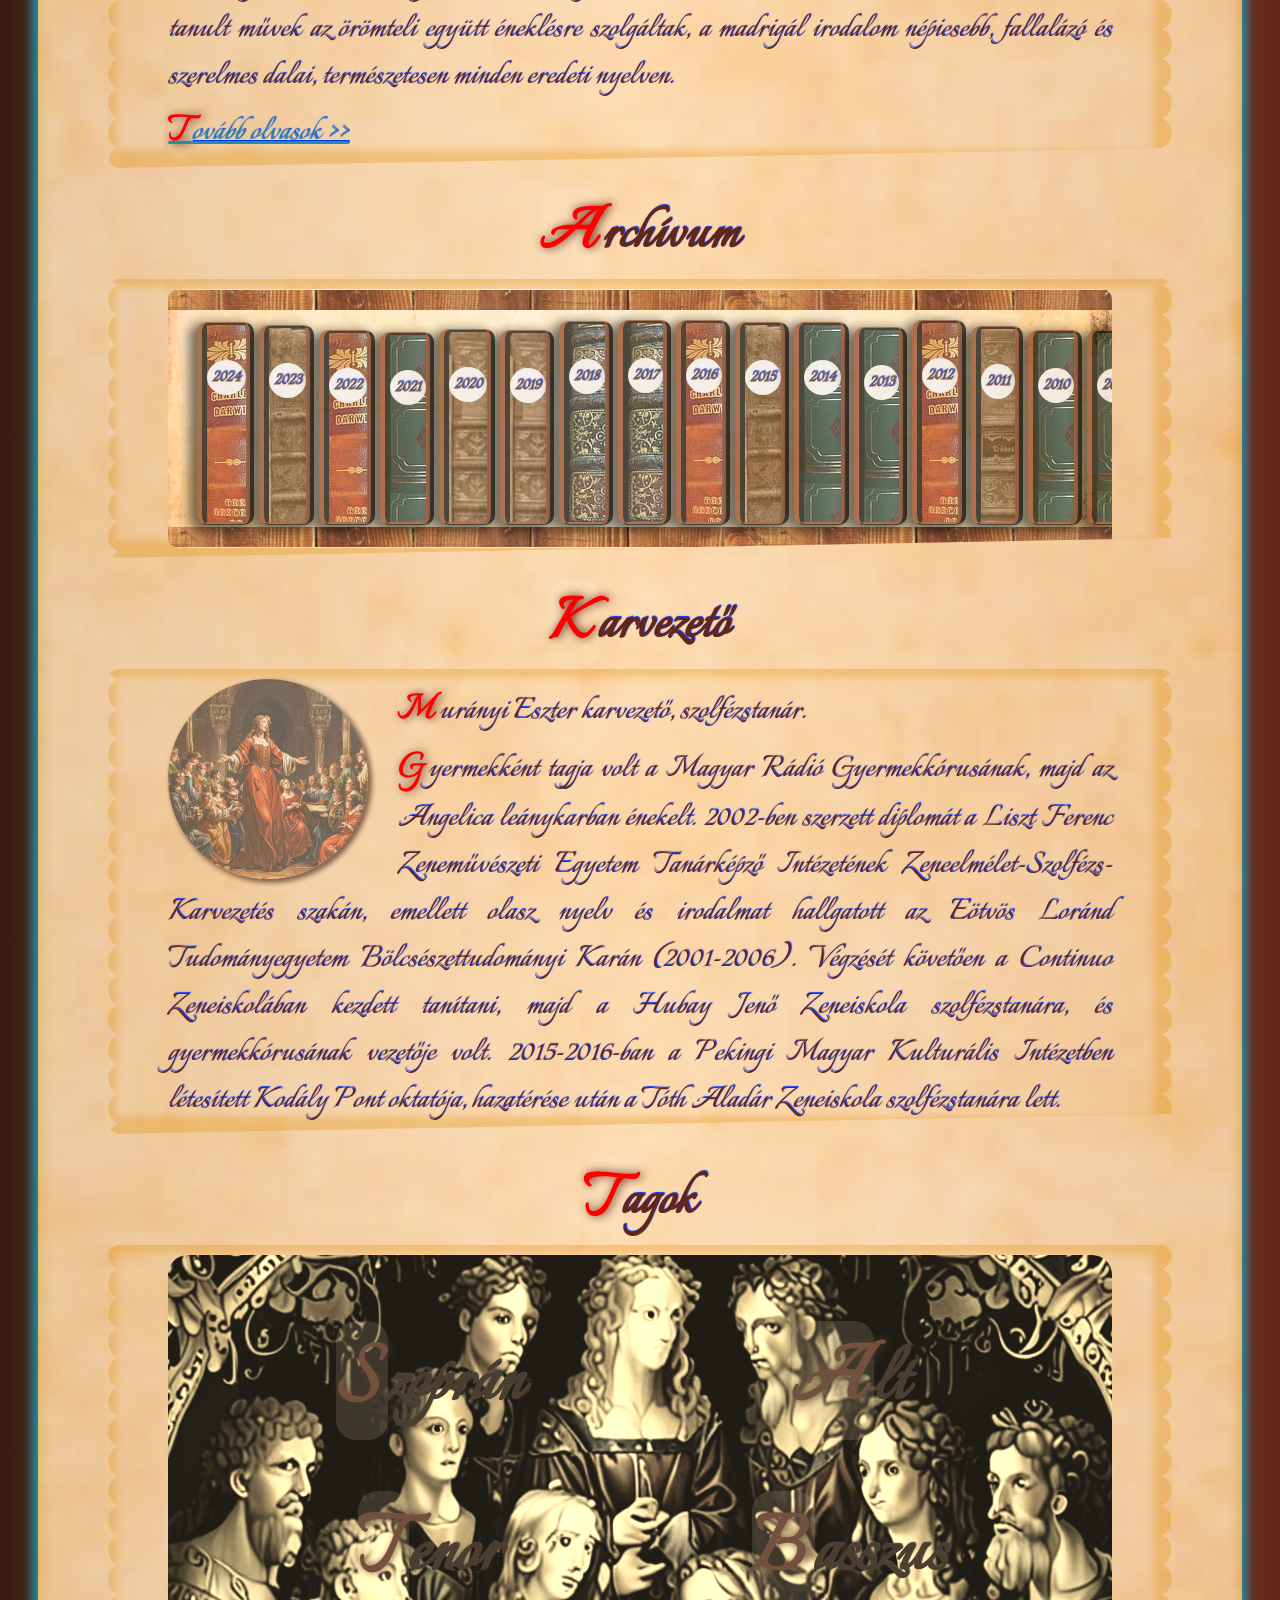
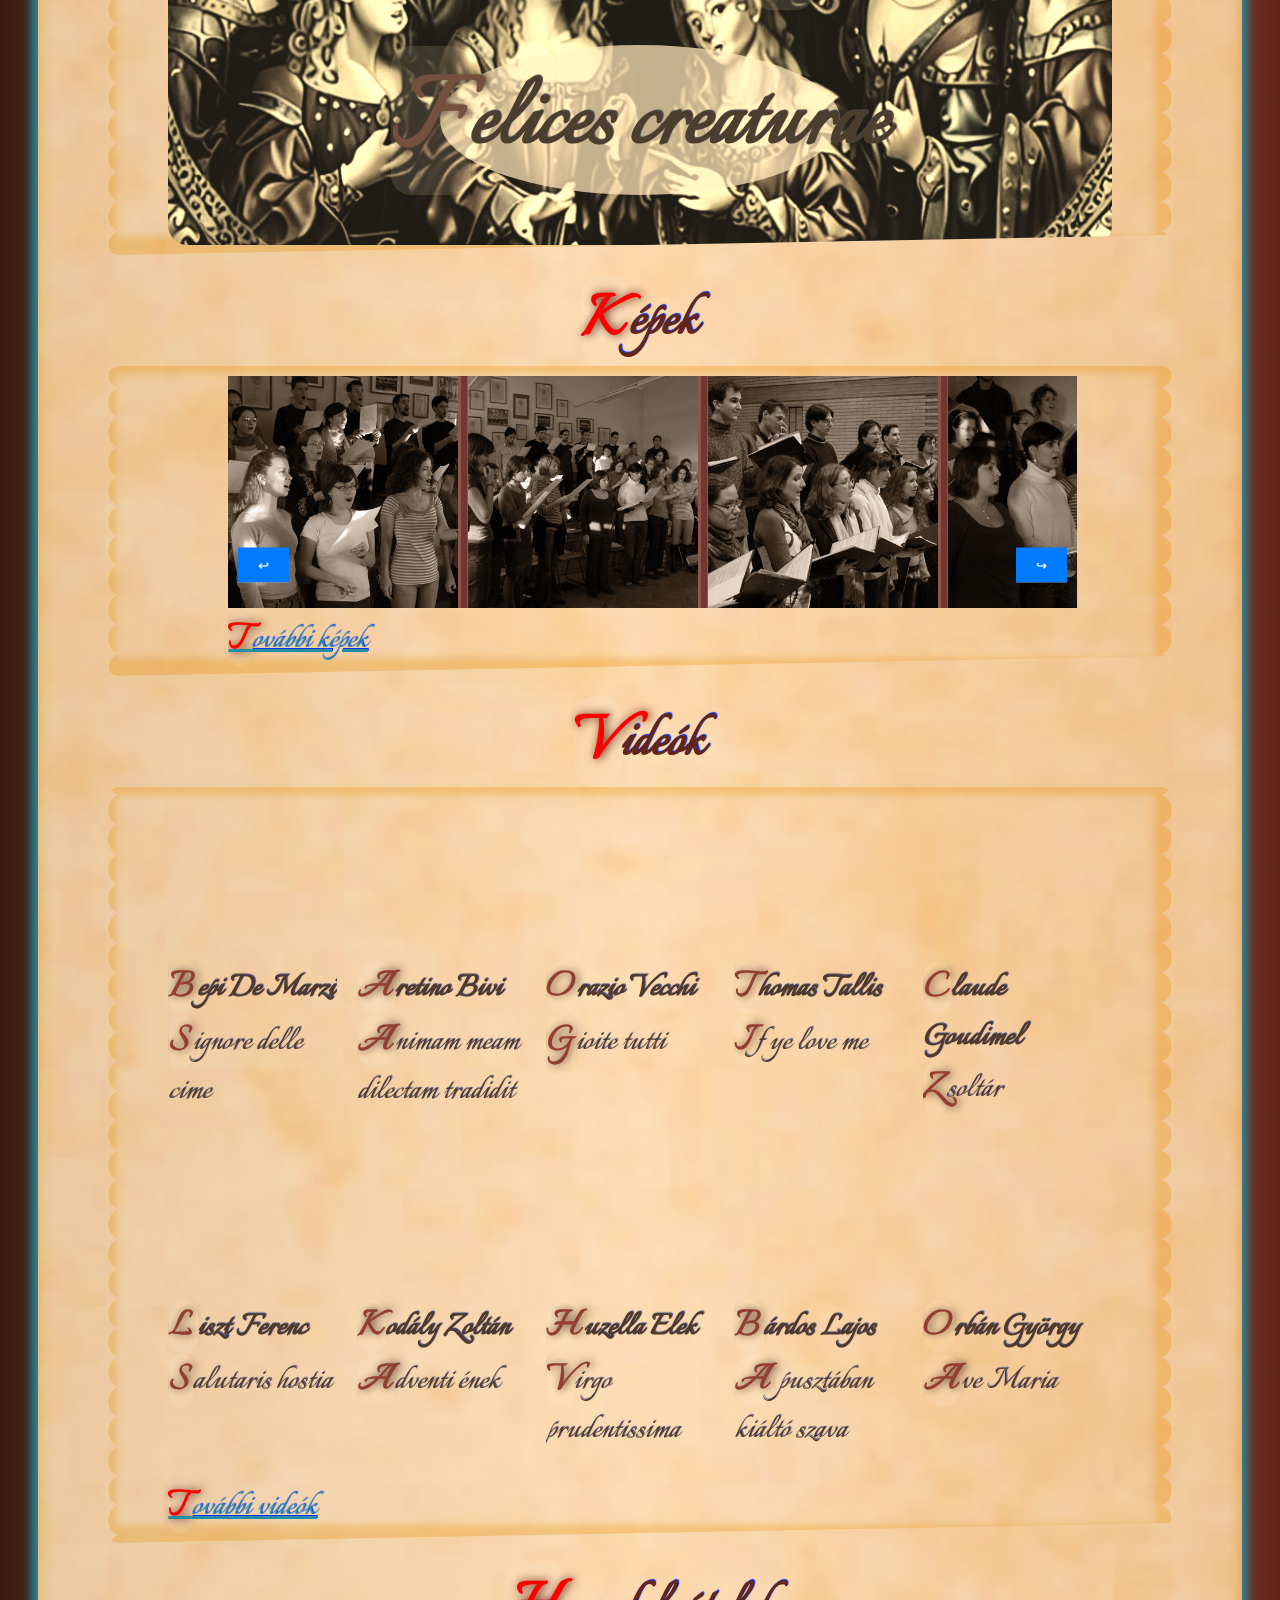
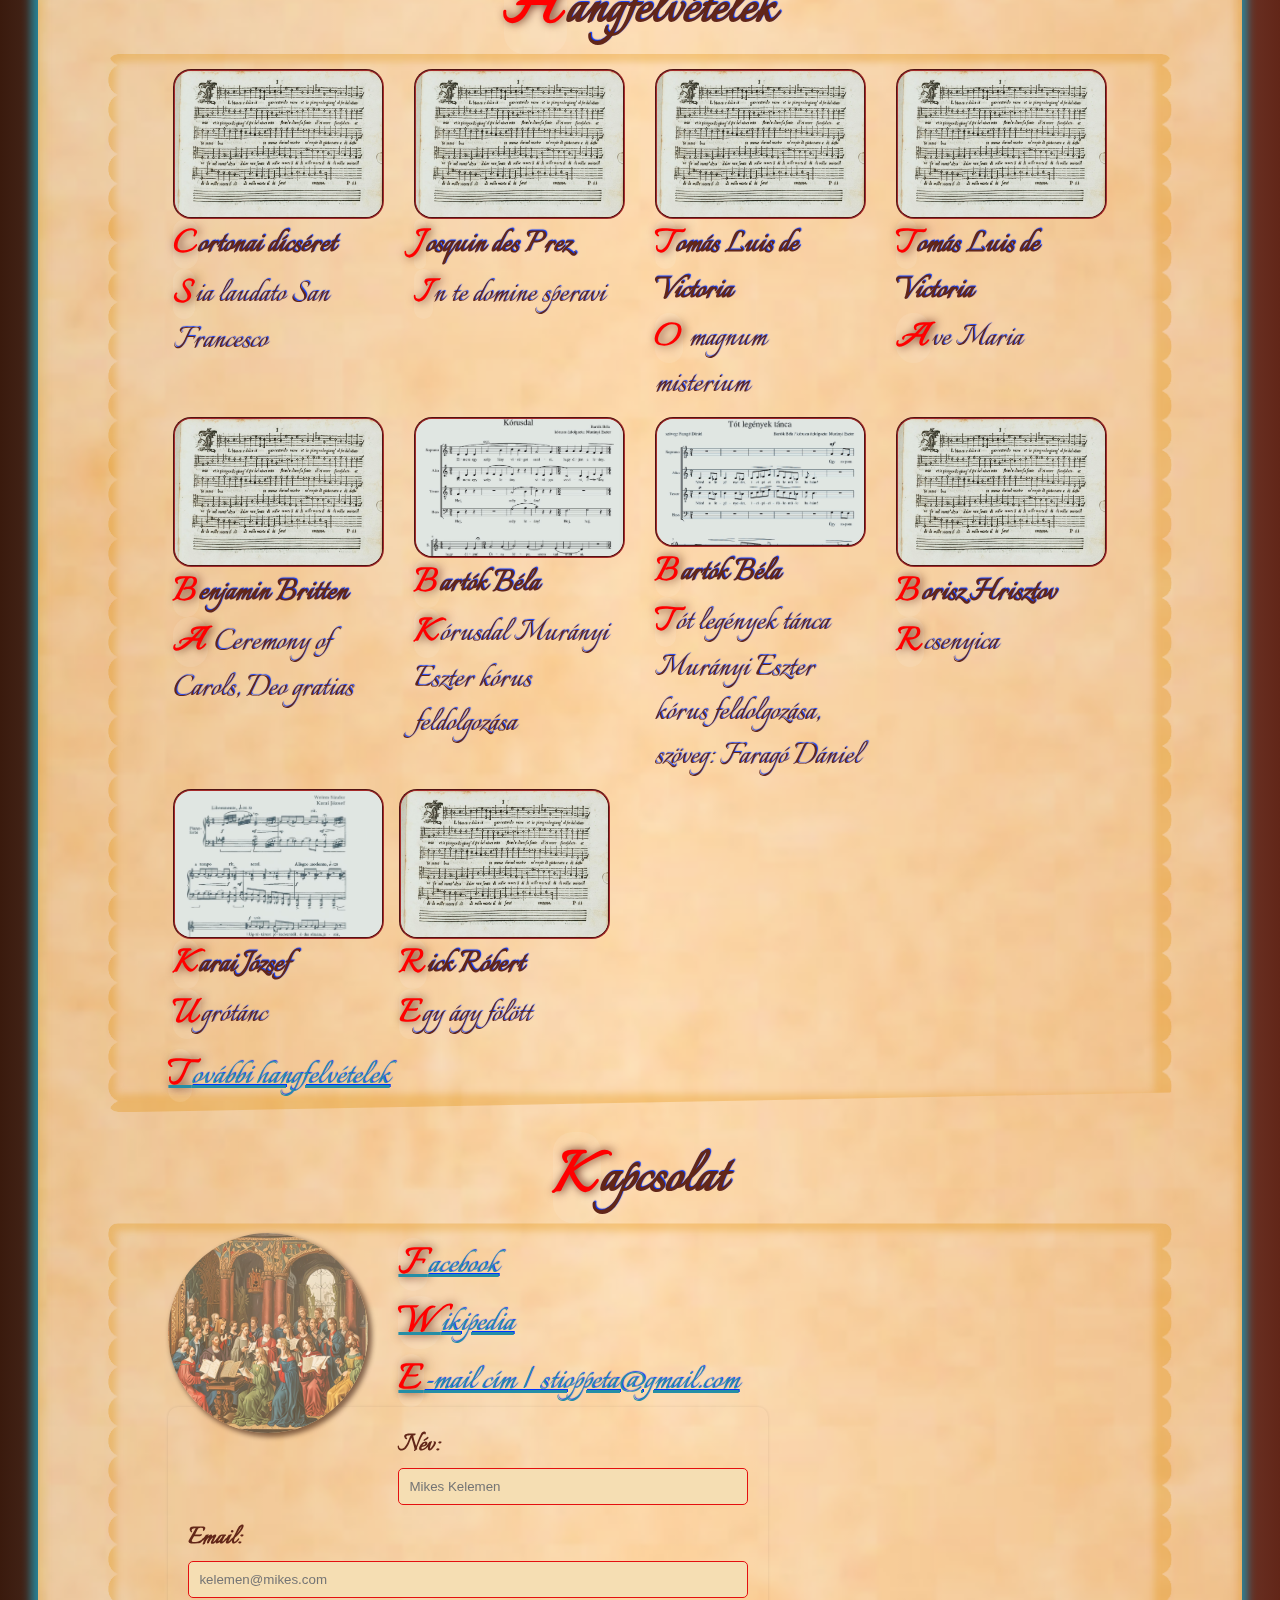
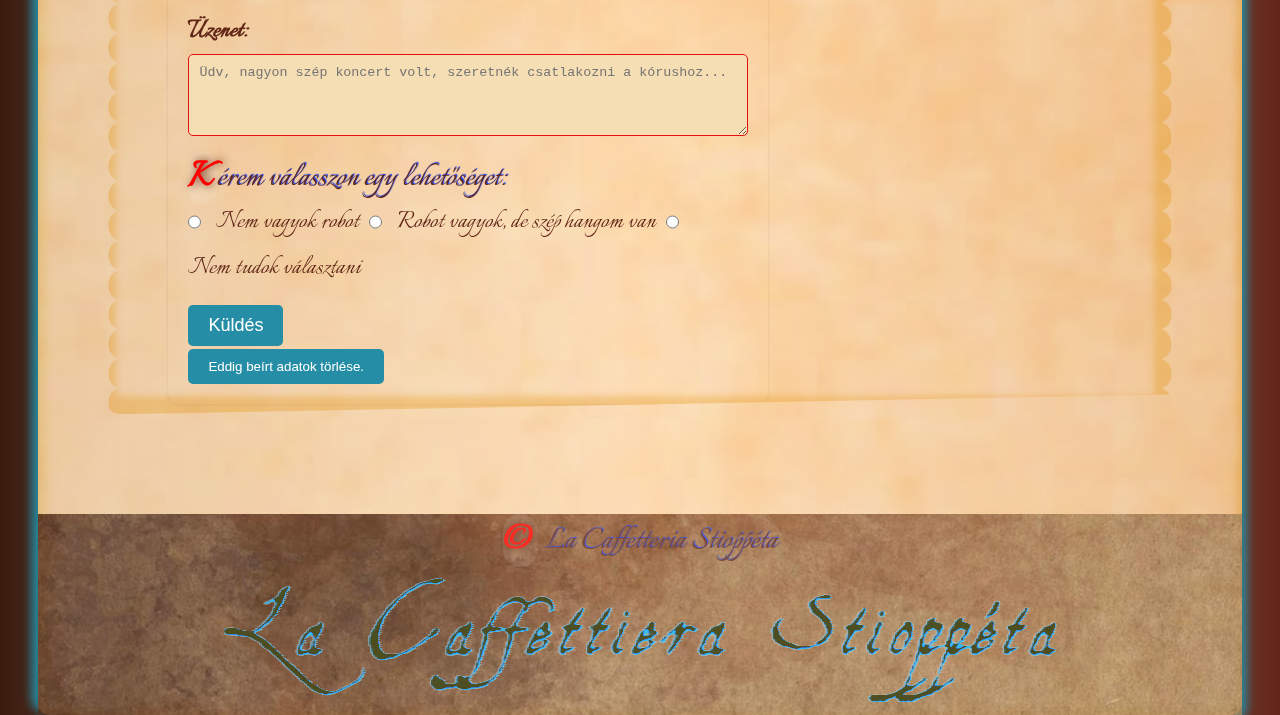
==== commit 9e43a13d: "Added new feature" ====
--- a/index.html
+++ b/index.html
@@ -60,7 +60,11 @@
           <div class="card-container">
             <div class="card aktual-main-container">
               <div class="aktual-main">
-                <h3>Aktuális</h3>
+                <h3>La Caffettiera Stioppéta</h3>
+                <h4 class="stiopp" id="stiopp">
+                  ( A <strong class="hidden-dot">&nbsp</strong> FELROBBANT
+                  <strong class="hidden-dot">&nbsp</strong> KÁVÉFŐZŐ )
+                </h4>
                 <figure>
                   <img
                     src="./pictures/generated_image(5).png"
@@ -68,7 +72,6 @@
                   />
                 </figure>
               </div>
-              <button class="lapoz" id="prevPage">&#10550;</button>
             </div>
             <div class="card flipbook-container">
               <div class="newspaper">
@@ -116,6 +119,7 @@
                   </div>
                 </div>
               </div>
+              <button class="lapoz" id="prevPage">&#10550;</button>
               <button class="lapoz" id="nextPage">
                 <div class="wavy">
                   <span style="--i: 1"> . </span><span style="--i: 2"> . </span>
@@ -186,7 +190,7 @@
           <figure>
             <img src="./pictures/karvezető.png" alt="Karnagy fotója" />
           </figure>
-          <h4>Murányi Eszter karvezető, szolfézstanár.</h4>
+          <p>Murányi Eszter karvezető, szolfézstanár.</p>
           <p>
             Gyermekként tagja volt a Magyar Rádió Gyermekkórusának, majd az
             Angelica leánykarban énekelt. 2002-ben szerzett diplomát a Liszt
@@ -238,108 +242,111 @@
       </section>
       <section id="section5">
         <h2>Képek</h2>
-        <div class="gallery">
-          <div class="gallery-images">
-            <img
-              src="./pictures/main_01.jpg"
-              alt="Image 1"
-              onclick="fullView(this)"
-            />
-            <img
-              src="./pictures/main_02.jpg"
-              alt="Image 2"
-              onclick="fullView(this)"
-            />
-            <img
-              src="./pictures/main_03.jpg"
-              alt="Image 3"
-              onclick="fullView(this)"
-            />
-            <img
-              src="./pictures/main_04.jpg"
-              alt="Image 4"
-              onclick="fullView(this)"
-            />
-            <img
-              src="./pictures/main_05.jpg"
-              alt="Image 5"
-              onclick="fullView(this)"
-            />
-            <img
-              src="./pictures/main_06.jpg"
-              alt="Image 6"
-              onclick="fullView(this)"
-            />
-            <img
-              src="./pictures/main_07.jpg"
-              alt="Image 7"
-              onclick="fullView(this)"
-            />
-            <img
-              src="./pictures/main_08.jpg"
-              alt="Image 8"
-              onclick="fullView(this)"
-            />
-            <img
-              src="./pictures/main_09.jpg"
-              alt="Image 9"
-              onclick="fullView(this)"
-            />
-            <img
-              src="./pictures/main_10.jpg"
-              alt="Image 10"
-              onclick="fullView(this)"
-            />
-            <img
-              src="./pictures/main_001.jpg"
-              alt="Image 11"
-              onclick="fullView(this)"
-            />
-            <img
-              src="./pictures/main_002.jpg"
-              alt="Image 12"
-              onclick="fullView(this)"
-            />
-            <img
-              src="./pictures/main_003.jpg"
-              alt="Image 13"
-              onclick="fullView(this)"
-            />
-            <img
-              src="./pictures/main_004.jpg"
-              alt="Image 14"
-              onclick="fullView(this)"
-            />
-            <img
-              src="./pictures/main_005.jpg"
-              alt="Image 16"
-              onclick="fullView(this)"
-            />
-            <img
-              src="./pictures/main_006.jpg"
-              alt="Image 17"
-              onclick="fullView(this)"
-            />
-            <img
-              src="./pictures/main_007.jpg"
-              alt="Image 18"
-              onclick="fullView(this)"
-            />
-            <img
-              src="./pictures/stiopp1.jpg"
-              alt="Image 19"
-              onclick="fullView(this)"
-            />
-            <img
-              src="./pictures/stiopp2.jpg"
-              alt="Image 20"
-              onclick="fullView(this)"
-            />
-          </div>
-          <button id="prevButton">↩</button>
-          <button id="nextButton">↪</button>
-          <a href="#"><p>További képek</p></a>
-        </div>
+        <div class="division">
+          <div class="gallery">
+            <div class="gallery-images">
+              <img
+                src="./pictures/main_01.jpg"
+                alt="Image 1"
+                onclick="fullView(this)"
+              />
+              <img
+                src="./pictures/main_02.jpg"
+                alt="Image 2"
+                onclick="fullView(this)"
+              />
+              <img
+                src="./pictures/main_03.jpg"
+                alt="Image 3"
+                onclick="fullView(this)"
+              />
+              <img
+                src="./pictures/main_04.jpg"
+                alt="Image 4"
+                onclick="fullView(this)"
+              />
+              <img
+                src="./pictures/main_05.jpg"
+                alt="Image 5"
+                onclick="fullView(this)"
+              />
+              <img
+                src="./pictures/main_06.jpg"
+                alt="Image 6"
+                onclick="fullView(this)"
+              />
+              <img
+                src="./pictures/main_07.jpg"
+                alt="Image 7"
+                onclick="fullView(this)"
+              />
+              <img
+                src="./pictures/main_08.jpg"
+                alt="Image 8"
+                onclick="fullView(this)"
+              />
+              <img
+                src="./pictures/main_09.jpg"
+                alt="Image 9"
+                onclick="fullView(this)"
+              />
+              <img
+                src="./pictures/main_10.jpg"
+                alt="Image 10"
+                onclick="fullView(this)"
+              />
+              <img
+                src="./pictures/main_001.jpg"
+                alt="Image 11"
+                onclick="fullView(this)"
+              />
+              <img
+                src="./pictures/main_002.jpg"
+                alt="Image 12"
+                onclick="fullView(this)"
+              />
+              <img
+                src="./pictures/main_003.jpg"
+                alt="Image 13"
+                onclick="fullView(this)"
+              />
+              <img
+                src="./pictures/main_004.jpg"
+                alt="Image 14"
+                onclick="fullView(this)"
+              />
+              <img
+                src="./pictures/main_005.jpg"
+                alt="Image 16"
+                onclick="fullView(this)"
+              />
+              <img
+                src="./pictures/main_006.jpg"
+                alt="Image 17"
+                onclick="fullView(this)"
+              />
+              <img
+                src="./pictures/main_007.jpg"
+                alt="Image 18"
+                onclick="fullView(this)"
+              />
+              <img
+                src="./pictures/stiopp1.jpg"
+                alt="Image 19"
+                onclick="fullView(this)"
+              />
+              <img
+                src="./pictures/stiopp2.jpg"
+                alt="Image 20"
+                onclick="fullView(this)"
+              />
+            </div>
+            <button id="prevButton">↩</button>
+            <button id="nextButton">↪</button>
+            <a href="#"><p>További képek</p></a>
+          </div>
+        </div>
+
         <div id="fullImageView">
           <button id="prevButtonFullScreen" onclick="prevImageFullScreen()">
             &#8630;
@@ -474,6 +481,7 @@
 
       <img src="./pictures/header_logo2.png" alt="" />
     </footer>
+
     <script src="./js/script-min.js" defer></script>
   </body>
 </html>
--- a/css/main-min.css
+++ b/css/main-min.css
@@ -1 +1 @@
-@import url('https://fonts.googleapis.com/css2?family=Italianno&family=Whisper&display=swap');:root{--primary-color:#622618ff;--secondary-color:#3a1a0dff;--accent-color:#258ea6ff;--light-color:#f0eff4ff;--dark-color:rgb(0,0,0);--font-size-default:1.8em;--font-size-large:2.2em;--font-size-small:1em;--transition-duration:1.2s;--background-opacity:.9;--primary-box-shadow:inset -5px -5px 10px 0 rgba(226,141,3,.3),5px 5px 10px 0 var(--accent-color),inset 5px 5px 10px 2px rgba(221,175,9,.2),-5px -5px 10px 2px var(--accent-color)}*{box-sizing:border-box;margin:0;padding:0}body{margin:0 auto;padding:0;width:94%;background:linear-gradient(90deg,var(--secondary-color),var(--light-color),var(--primary-color));color:var(--secondary-color);font-family:'Italianno',Verdana,Geneva,Tahoma,sans-serif;font-size:var(--font-size-default);position:relative}body::after{content:'';position:absolute;top:0;left:0;width:100%;height:100%;background-image:url('../pictures/pergamen2jpg-min.jpg');background-size:cover;background-repeat:no-repeat;background-position:center;z-index:-1;opacity:var(--background-opacity);border-radius:12px;box-shadow:var(--primary-box-shadow)}main{text-align:justify;margin:0 10px}header{background-image:url(../pictures/Fontana-Maggiore-e-Palazzo-Dei-Priori-.webp);background-repeat:no-repeat;background-size:cover;background-position:center;position:sticky;top:0;width:100%;z-index:1000;font-size:.4em;border-radius:5px}header::after{content:'';position:absolute;top:0;left:0;width:100%;height:100%;background:linear-gradient(15deg,var(--primary-color),var(--light-color),var(--accent-color));opacity:.8;z-index:1;border-radius:5px;box-shadow:var(--primary-box-shadow)}header>*{position:relative;z-index:2}#header-image{padding:10px;margin:0 auto;display:block;max-width:100%;transition:opacity 2s ease}nav ul{list-style-type:none;display:flex;flex-wrap:wrap;justify-content:center;align-items:center}ul.menu{padding-bottom:2px;background-color:rgba(240,248,255,.2);border-radius:3px}nav a{display:inline-block;font-size:var(--font-size-large);text-decoration:none;background-color:transparent;text-align:center;padding:0 10px;text-shadow:4px 8px 15px var(--light-color);color:var(--secondary-color);font-weight:700;transition:transform var(--transition-duration);font-size:4em}nav a:hover{color:var(--accent-color);background-color:var(--light-color);opacity:.7;transform:scale(1.1,1.35);border-radius:8px}.gallery-menu .submenu{display:none;position:absolute;background:transparent;padding-bottom:3px;border-radius:5px;transform:scale(.9);transition:transform var(--transition-duration)}.gallery-menu:hover .submenu{display:block;background-color:rgba(208,201,201,.7);border-radius:10px}.hamburger{display:none;flex-direction:column;justify-content:space-around;width:30px;height:30px;cursor:pointer;z-index:10}.hamburger span{display:block;width:100%;height:3px;background:var(--secondary-color);border-radius:5px;transition:transform .3s ease,background .3s ease}.hamburger.active span:nth-child(1){transform:translateY(12px) rotate(45deg)}.hamburger.active span:nth-child(2){opacity:0}.hamburger.active span:nth-child(3){transform:translateY(-12px) rotate(-45deg)}nav ul{display:flex;list-style-type:none;padding:20px;justify-content:center;align-items:center}@media only screen and (max-width:768px){nav ul{display:none;flex-direction:column;text-align:center;width:100%;position:absolute;top:60px;left:0;background:var(--light-color);border-radius:0 0 10px 10px;box-shadow:0 8px 16px rgba(0,0,0,.2)}nav ul.show{display:flex}nav ul a{padding:10px 0;font-size:1.5em;width:100%}.hamburger{display:flex}}h4{color:var(--primary-color);font-size:var(--font-size-default)}@media only screen and (max-width:576px){nav ul a{font-size:2.9em}}section{margin:20px 0 20px;position:relative}h2,h3,p,a,h4{text-shadow:1px -1px 1px rgb(0,51,255)}h2,h3{text-align:center;font-size:var(--font-size-large)}p{font-size:1.3em;margin-top:5px}a{color:var(--accent-color);cursor:pointer}span{font-size:.5em;color:var(--light-color);font-weight:lighter}p::first-letter,a::first-letter,h2::first-letter,h3::first-letter,h4::first-letter{font-size:115%;font-weight:bold;letter-spacing:.1em;word-spacing:.1em;text-shadow:var(--primary-color) 2px 0 10px;text-transform:uppercase;color:red;background-color:rgba(255,255,255,.1);border-radius:20px}figure img{max-width:200px;box-shadow:3px 3px 5px 1px var(--secondary-color);border-radius:50%;float:left;margin-right:30px;opacity:.6;transition:opacity 1s ease-in-out,transform 1s ease-in-out}figure img:hover{opacity:1;transform:scale(1.1)}.division{margin:0 60px;padding:10px 60px;box-shadow:inset -5px -5px 7px 13px rgba(226,141,3,.3),5px 5px 10px 3px rgba(221,175,9,.2);border-radius:10px;--mask:linear-gradient(-90deg,#0000 32px,#000 0) 16px,radial-gradient(16px,#000 98%,#0000) 50%/32px 29.6px space repeat;-webkit-mask:var(--mask);mask:var(--mask);clip-path:polygon(0 0,100% 0,100% 100%,50% calc(100% - 20px),0 100%)}@media only screen and (max-width:1200px){body{font-size:2em}nav a{font-size:2.8em}figure img{max-width:180px}}@media only screen and (max-width:992px){body{font-size:1.8em}nav a{font-size:2.5em}figure img{max-width:150px}}@media only screen and (max-width:768px){body{font-size:1.5em}header{font-size:.5em}nav ul{flex-direction:column;text-align:center;padding:0}nav a{font-size:3em;width:100%;padding:15px 0;background-color:var(--accent-color);color:var(--secondary-color)}nav a:hover{background-color:#ddd}figure img{max-width:120px}}@media only screen and (max-width:576px){body{font-size:1.2em}nav a{font-size:1.8em}#header-image{display:none}figure img{max-width:100px}.division{margin:0 40px}}@media only screen and (max-width:400px){body{font-size:1em}nav a{font-size:1.5em}figure img{max-width:80px}.division{margin:0 20px}}footer{text-align:center;margin-top:20px;background-image:url(../pictures/book2.jpg);margin-top:100px;opacity:.8}footer img{margin-top:10px}footer img:hover{transform:scaleX(-1);transition:transform 1.5s ease-in-out}footer ul{padding:0;display:flex;gap:10px;justify-content:center;flex-wrap:wrap;font-size:small}@media only screen and (max-width:768px){footer{padding:15px;margin-top:50px}footer p{font-size:.9em}footer img{max-width:80%;height:auto}footer ul{gap:5px;font-size:x-small}}@media only screen and (max-width:576px){footer{padding:10px;margin-top:30px}footer p{font-size:.8em}footer img{max-width:70%}footer ul{gap:3px;font-size:xx-small}}.bookshelf-container{overflow-x:auto;white-space:nowrap;position:relative;background:url(../pictures/pergamen2jpg.jpg) center no-repeat;background-size:cover;padding:1px;border-radius:10px}.bookshelf{display:flex;flex-wrap:nowrap;padding-bottom:2px;margin-left:5px}.book{border-radius:10px;margin:10px 5px 0 0;font-family:'Italianno',cursive;font-weight:400;font-size:.7em;background-color:var(--primary-color);border:3px ridge var(--secondary-color);border-right-width:8px;border-left-width:10px;box-shadow:-5px 4px 11px 3px rgba(0,0,0,.75);transition:transform 1.2s;opacity:.7;align-self:flex-end;height:190px}.book-link{text-decoration:none;color:var(--secondary-color);font-weight:bold;background:var(--light-color);padding:5px;position:relative;top:40px;transform:translate(-50%,-50%);border-radius:50%}.book:hover{transform:translate(8px,10%)}.book-link:hover{background:var(--dark-color);color:var(--accent-color)}.shelf{width:calc(100% + 300px);height:20px;background:url('../pictures/polc.jpg') repeat-x center;margin:0 -10px}.bookshelf>.book:first-child{opacity:0}::-webkit-scrollbar{width:15px}::-webkit-scrollbar-track{background-color:var(--primary-color);border-radius:12px}::-webkit-scrollbar-thumb{background-color:var(--accent-color);border-radius:50%}::-webkit-scrollbar-thumb:hover{background-color:var(--light-color)}#scrollToTopBtn{display:none;position:fixed;bottom:20px;right:20px;padding:5px 25px 5px 5px;background-image:url(../pictures/ismétlőjel2.png);background-repeat:no-repeat;background-position:right;background-color:var(--light-color);color:var(--accent-color);border:none;border-radius:9px;cursor:pointer;z-index:1000;opacity:.7;font-size:large}#scrollToTopBtn:hover{opacity:1;background-color:antiquewhite;color:red;transition:all 500ms ease-in}.gallery{width:90%;overflow:hidden;position:relative;margin-right:60px;margin-left:60px;box-shadow:inset -5px -5px 7px 13px rgba(226,141,3,.3),5px 5px 10px 3px rgba(221,175,9,.2);border-radius:10px;--mask:linear-gradient(-90deg,#0000 32px,#000 0) 16px,radial-gradient(16px,#000 98%,#0000) 50%/32px 29.6px space repeat;-webkit-mask:var(--mask);mask:var(--mask);clip-path:polygon(0 0,100% 0,100% 100%,50% calc(100% - 20px),0 100%);padding:30px}.gallery-images{display:flex;transition:transform .5s ease;overflow:hidden}.gallery-images img{max-width:230px;margin-right:10px;height:auto;filter:grayscale(60%);transition:transform .3s ease,filter 1.2s ease;box-shadow:1px 3px 0 8px rgba(183,23,23,.75);-webkit-box-shadow:1px 3px 0 8px rgba(183,23,23,.75);-moz-box-shadow:1px 3px 0 8px rgba(183,23,23,.75)}.gallery-images img:hover{filter:grayscale(0);transform:scale(1.1)}.gallery button{position:absolute;top:65%;transform:translateY(-50%);padding:10px 20px;background-color:#007bff;color:#fff;border:none;cursor:pointer;z-index:1000}#prevButton{left:10px}#nextButton{right:10px}#fullImageView{display:none;position:fixed;top:0;left:0;width:100%;height:100%;background-color:rgba(0,0,0,.8);text-align:center;z-index:1000}#fullImage{max-width:90%;max-height:90%;margin-top:5%}#closeButton{position:absolute;top:12px;right:12px;font-size:2em;color:azure;cursor:pointer;z-index:2000}#prevButtonFullScreen,#nextButtonFullScreen{position:absolute;top:50%;transform:translateY(-50%);padding:10px 20px;background-color:#007bff;color:#fff;border:none;cursor:pointer;z-index:2000}#prevButtonFullScreen{left:10px}#nextButtonFullScreen{right:10px}@media only screen and (max-width:1200px){body{font-size:2em}nav a{font-size:3em}footer{margin-top:80px;background-size:contain}.book{height:170px}}@media only screen and (max-width:992px){body{font-size:1.7em}nav a{font-size:2.5em}.division{margin-right:60px;margin-left:60px}footer{margin-top:60px;background-size:cover}.book{height:150px}}@media only screen and (max-width:768px){body{font-size:1.5em}nav ul{flex-flow:column nowrap}nav a{font-size:2.2em}header{font-size:.5em}section:first-of-type{margin-top:100px;padding-top:30px}.division{margin-right:40px;margin-left:40px}footer{margin-top:40px;background-size:contain}.book{height:130px}}@media only screen and (max-width:576px){body{font-size:1.2em}nav a{font-size:2em}section:first-of-type{margin-top:70px;padding-top:20px}.division{margin-right:20px;margin-left:20px}footer{margin-top:20px;background-size:cover}.book{height:110px}}.audio-item{position:relative;display:inline-block;margin:5px;padding:0;max-width:211px;vertical-align:top}.audio-item img{max-width:211px;height:auto;display:block;border-radius:18px}.audio-item:hover{transition:1s;transform:scale(1.1);filter:sepia(100%) drop-shadow(3px 3px 5px gray)}.audio-description{text-align:left;margin-bottom:0}.audio-description h3,.audio-description p{margin:0;padding:0;font-size:1.3em;text-align:left}.audio-controls{position:absolute;top:70%;left:50%;transform:translate(-50%,-50%);opacity:0;z-index:1001}.audio-item:hover .audio-controls{opacity:1;transition:1s}audio{width:220px;background-color:transparent}@media only screen and (max-width:768px){.audio-item{display:block;margin-bottom:20px;margin-right:0;text-align:center}audio{width:100%}}.video-container{display:flex;flex-wrap:wrap}.video{position:relative;width:calc(20% - 20px);margin-right:20px;margin-bottom:20px;overflow:hidden;box-sizing:border-box;filter:sepia(70%);transition:1s}.video:hover{filter:sepia(0);transform:scale(1.1)}.video iframe{width:100%;height:auto;position:relative;z-index:1}.video-description{text-align:center;margin-bottom:0}.video-description h3,.video-description p{margin:1px;font-size:1.3em;text-align:left}@media only screen and (max-width:1200px){.video{width:calc(25% - 20px)}}@media only screen and (max-width:992px){.video{width:calc(33.33% - 20px)}}@media only screen and (max-width:768px){.video{width:calc(50% - 20px)}}@media only screen and (max-width:576px){.video{width:calc(100% - 20px);margin-right:0}}.members{background-image:url(../pictures/tagokbgr.png);background-repeat:no-repeat;background-size:cover;background-position:center;padding:50px;filter:sepia(90%);border-radius:20px;display:flex;flex-wrap:wrap;justify-content:center;align-items:center;transition:filter 2s}.members:hover{filter:sepia(0)}.member-group{display:flex;flex-wrap:wrap;justify-content:center;gap:20px;font-size:2em}.circle{width:100%;max-width:400px;height:150px;color:var(--light-color);text-shadow:4px 4px 5px #ff284f;font-weight:700;border-radius:50%;display:flex;justify-content:center;align-items:center;font-size:24px;position:relative;padding:10px;box-sizing:border-box;transition:all .3s ease-in-out;font-size:.8em}h4{white-space:nowrap}.circle::after{content:attr(data-name);position:absolute;top:50%;left:50%;transform:translate(-50%,-50%);background-color:rgba(34,132,146,.9);color:white;padding:20px;border-radius:25px;box-shadow:var(--primary-box-shadow);opacity:0;transition:opacity .9s ease;text-align:left;white-space:pre-wrap;max-width:300px;z-index:1000;font-size:.5em}.circle:hover::after{opacity:1}.latin{font-size:1em;background:rgba(208,201,201,.7);padding:20px;transition:opacity 2s}.latin:hover{opacity:.5}@media only screen and (max-width:1200px){.circle{max-width:300px;font-size:20px}}@media only screen and (max-width:768px){.members{padding:30px}.circle{max-width:200px;font-size:16px;height:auto}.circle::after{font-size:14px;padding:10px;max-width:200px}.latin{font-size:24px;padding:15px}}@media only screen and (max-width:480px){.circle{max-width:150px;font-size:14px}.circle::after{font-size:12px;padding:8px;max-width:150px}.latin{font-size:20px;padding:10px}}.card-container{display:flex;justify-content:center;align-items:stretch;flex-wrap:wrap}.card{flex:1;text-align:left;position:relative;max-width:50%;min-width:300px;box-sizing:border-box}.aktual-main-container,.flipbook-container{display:flex;justify-content:center;align-items:center;box-shadow:-1px -3px 17px 4px var(--primary-color) inset;border-radius:10px;background:url(../pictures/pergamen2jpg-min.jpg);background-size:cover}.aktual-main h3{text-align:center}.aktual-main img{text-align:center;margin:20px;max-width:300px}.newspaper{width:96%;height:440px;margin-bottom:15px;margin-top:15px;position:relative;perspective:2000px;background-image:url('/pictures/main_003.jpg');background-position:center;background-repeat:no-repeat;background-size:cover}.page{width:100%;height:100%;background:wheat;position:absolute;top:0;left:0;padding:10px 20px;transform-style:preserve-3d;transform-origin:top left;transition:transform 3s ease-in-out,font-size 3s ease-in,opacity 3s;border-radius:10px;box-shadow:-1px -3px 17px 4px var(--primary-color) inset}.flipped{transform:rotateY(-180deg);font-size:0;opacity:.7}.content{padding:20px;width:100%}.wavy{position:absolute;bottom:50px;right:46px}.wavy span{position:relative;display:inline-block;color:red;animation:animate 1s ease-in-out infinite;animation-delay:calc(.9s * var(--i));z-index:1000}@keyframes animate{0%{transform:translateY(0)}40%{transform:translateY(-8px)}60%{transform:translateY(8px)}80%{transform:translateY(18px)}100%{transform:translateY(0)}}#page1{z-index:4}#page2{z-index:3}#page3{z-index:2}#page4{z-index:1}.lapoz{margin:1px;padding:20px;font-size:40px;position:absolute;color:red;background:transparent;border:none;cursor:pointer;font-weight:700;text-shadow:whitesmoke 1px 0 10px}button:hover{color:var(--accent-color)}#prevPage{bottom:3px;left:2px;margin:0;padding:0}#nextPage{bottom:0;right:0}@media screen and (max-width:768px){.card{flex-basis:calc(50% - 20px);width:calc(50% - 20px)}}@media screen and (max-width:480px){.card{flex-basis:calc(100% - 20px);width:calc(100% - 20px)}}.form{width:100%;max-width:600px;background-color:transparent;padding:20px;border-radius:10px;box-shadow:0 0 10px rgba(0,0,0,.1)}.form-group{display:flex;flex-direction:column;margin-bottom:15px}.form-group label{font-weight:bold;margin-bottom:5px}input[type='text'],input[type='email'],textarea{width:100%;padding:10px;border:1px solid #e40f0f;border-radius:5px;box-sizing:border-box;background-color:wheat}.radio-group{display:flex;flex-wrap:wrap;gap:10px;margin-bottom:15px}.radio-group input[type='radio']{margin-right:5px}.form button,input[type='reset']{background-color:var(--accent-color);color:white;border:none;padding:10px 20px;border-radius:5px;cursor:pointer}.form button{font-size:large}.form button:hover,.form input[type='reset']:hover{background-color:var(--secondary-color)}@media (max-width:768px){.division{gap:15px}.form{padding:15px}.form-group{margin-bottom:10px}.form-group label{margin-bottom:3px}.radio-group{gap:5px}.form button,input[type='reset']{padding:8px 16px}}@media (max-width:576px){.division{gap:10px}.form{padding:10px}.form-group{margin-bottom:8px}.form button,input[type='reset']{padding:6px 12px}}+@import url('https://fonts.googleapis.com/css2?family=Italianno&family=Whisper&display=swap');:root{--primary-color:#622618ff;--secondary-color:#3a1a0dff;--accent-color:#258ea6ff;--light-color:#f0eff4ff;--dark-color:rgb(0,0,0);--font-size-default:1.8em;--font-size-large:2.2em;--font-size-small:1em;--transition-duration:1.2s;--background-opacity:.9;--primary-box-shadow:inset -5px -5px 10px 0 rgba(226,141,3,.3),5px 5px 10px 0 var(--accent-color),inset 5px 5px 10px 2px rgba(221,175,9,.2),-5px -5px 10px 2px var(--accent-color)}*{box-sizing:border-box;margin:0;padding:0}body{margin:0 auto;padding:0;width:94%;background:linear-gradient(90deg,var(--secondary-color),var(--light-color),var(--primary-color));color:var(--primary-color);font-family:'Italianno',Verdana,Geneva,Tahoma,sans-serif;font-size:var(--font-size-default);position:relative}body::after{content:'';position:absolute;top:0;left:0;width:100%;height:100%;background-image:url('../pictures/pergamen3.jpg');background-size:cover;background-repeat:no-repeat;background-position:center;z-index:-1;opacity:var(--background-opacity);border-radius:12px;box-shadow:var(--primary-box-shadow)}main{text-align:justify;margin:0 10px}header{background-image:url(../pictures/Fontana-Maggiore-e-Palazzo-Dei-Priori-.webp);background-repeat:no-repeat;background-size:cover;background-position:center;position:sticky;top:0;width:100%;z-index:1000;font-size:.4em;border-radius:5px}header::after{content:'';position:absolute;top:0;left:0;width:100%;height:100%;background:linear-gradient(15deg,var(--primary-color),var(--light-color),var(--accent-color));opacity:.8;z-index:1;border-radius:5px;box-shadow:var(--primary-box-shadow)}header>*{position:relative;z-index:2}#header-image{padding:10px;margin:0 auto;display:block;max-width:100%;transition:opacity 2s ease}nav ul{list-style-type:none;display:flex;flex-wrap:wrap;justify-content:center;align-items:center}ul.menu{padding-bottom:2px;background-color:rgba(240,248,255,.2);border-radius:3px}nav a{display:inline-block;font-size:var(--font-size-large);text-decoration:none;background-color:transparent;text-align:center;padding:0 10px;text-shadow:4px 8px 15px var(--light-color);color:var(--secondary-color);font-weight:700;transition:transform var(--transition-duration);font-size:4em}nav a:hover{color:var(--accent-color);background-color:var(--light-color);opacity:.7;transform:scale(1.1,1.35);border-radius:8px}.gallery-menu .submenu{display:none;position:absolute;background:transparent;padding-bottom:3px;border-radius:5px;transform:scale(.9);transition:transform var(--transition-duration)}.gallery-menu:hover .submenu{display:block;background-color:rgba(208,201,201,.7);border-radius:10px}.hamburger{display:none;flex-direction:column;justify-content:space-around;width:30px;height:30px;cursor:pointer;z-index:10}.hamburger span{display:block;width:100%;height:3px;background:var(--secondary-color);border-radius:5px;transition:transform .3s ease,background .3s ease}.hamburger.active span:nth-child(1){transform:translateY(12px) rotate(45deg)}.hamburger.active span:nth-child(2){opacity:0}.hamburger.active span:nth-child(3){transform:translateY(-12px) rotate(-45deg)}.stiopp{display:inline-block;font-size:1.5em}.stiopp span{position:relative;display:inline-block;opacity:.8;animation:flyIn 3s ease-in-out;text-align:center;color:rgb(41,39,28);font-weight:bolder;letter-spacing:9px;margin:0;padding:0;text-wrap:wrap}@keyframes flyIn{from{opacity:0;transform:translate3d(var(--x),var(--y),0)}to{opacity:1;transform:translate3d(0,0,0);color:rgb(219,219,205);text-shadow:6px 13px 5px rgba(80,18,18,1);background-color:rgb(49,0,0);border-radius:50%;box-shadow:11px 11px 69px 6px rgb(255,136,0)}}.hidden-dot{opacity:0}nav ul{display:flex;list-style-type:none;padding:20px;justify-content:center;align-items:center}@media only screen and (max-width:768px){nav ul{display:none;flex-direction:column;text-align:center;width:100%;position:absolute;top:60px;left:0;background:var(--light-color);border-radius:0 0 10px 10px}nav ul.show{display:flex}nav ul a{padding:10px 200px;font-size:1.5em;width:100%;background-color:rgba(0,0,0,.5);color:aliceblue;font-size:larger}nav ul a span{display:none}.hamburger{display:flex}}h4{color:var(--primary-color);font-size:var(--font-size-default);text-wrap:wrap}@media only screen and (max-width:576px){nav ul a{font-size:2.9em}}section{margin:20px 0 20px;position:relative}h2,h3,p,a,h4{text-shadow:1px -1px 1px rgb(0,51,255)}h2,h3{text-align:center;font-size:var(--font-size-large)}p{font-size:1.3em;margin-top:5px}a{color:var(--accent-color);cursor:pointer}span{font-size:.5em;color:var(--light-color);font-weight:lighter}.stiopp span{letter-spacing:1px;padding-left:1.4px;text-align:center}p::first-letter,a::first-letter,h2::first-letter,h3::first-letter,h4::first-letter{font-size:115%;font-weight:bold;letter-spacing:.1em;word-spacing:.1em;text-shadow:var(--primary-color) 2px 0 10px;text-transform:uppercase;color:red;background-color:rgba(255,255,255,.1);border-radius:20px}figure img{max-width:200px;box-shadow:3px 3px 5px 1px var(--secondary-color);border-radius:50%;float:left;margin-right:30px;opacity:.6;transition:opacity 1s ease-in-out,transform 1s ease-in-out}figure img:hover{opacity:1;transform:scale(1.1)}.division{margin:0 60px;padding:10px 60px;box-shadow:inset -5px -5px 7px 13px rgba(226,141,3,.3),5px 5px 10px 3px rgba(221,175,9,.2);border-radius:10px;--mask:linear-gradient(-90deg,#0000 32px,#000 0) 16px,radial-gradient(16px,#000 98%,#0000) 50%/32px 29.6px space repeat;-webkit-mask:var(--mask);mask:var(--mask);clip-path:polygon(0 0,100% 0,100% 100%,100% calc(100% - 20px),0 100%)}@media only screen and (max-width:1200px){body{font-size:2em}nav a{font-size:2.8em}figure img{max-width:180px}}@media only screen and (max-width:992px){body{font-size:1.8em}nav a{font-size:2.5em}figure img{max-width:150px}}@media only screen and (max-width:768px){body{font-size:1.5em}header{font-size:.5em}nav ul{flex-direction:column;text-align:center;padding:0}nav a{font-size:3em;width:100%;padding:1px 0;background-color:var(--accent-color);color:var(--secondary-color)}nav a:hover{background-color:#ddd}figure img{max-width:120px}.gallery-menu .submenu{position:static;display:block;transform:none;padding:0}nav a[href='#']{display:none}}@media only screen and (max-width:576px){body{font-size:1.2em}nav a{font-size:1.8em}#header-image{display:none}figure img{max-width:100px}.division{margin:0 40px}}@media only screen and (max-width:400px){body{font-size:1em}nav a{font-size:1.5em}figure img{max-width:80px}.division{margin:0 20px}}footer{text-align:center;margin-top:20px;background-image:url(../pictures/book2.jpg);margin-top:100px;opacity:.8}footer img{margin-top:10px}footer img:hover{transform:scaleX(-1);transition:transform 1.5s ease-in-out}footer ul{padding:0;display:flex;gap:10px;justify-content:center;flex-wrap:wrap;font-size:small}@media only screen and (max-width:768px){footer{padding:15px;margin-top:50px}footer p{font-size:.9em}footer img{max-width:80%;height:auto}footer ul{gap:5px;font-size:x-small}}@media only screen and (max-width:576px){footer{padding:10px;margin-top:30px}footer p{font-size:.8em}footer img{max-width:70%}footer ul{gap:3px;font-size:xx-small}}.bookshelf-container{overflow-x:auto;white-space:nowrap;position:relative;background:url(../pictures/pergamen2jpg.jpg) center no-repeat;background-size:cover;padding:1px;border-radius:10px}.bookshelf{display:flex;flex-wrap:nowrap;padding-bottom:2px;margin-left:5px}.book{border-radius:10px;margin:10px 5px 0 0;font-family:'Italianno',cursive;font-weight:400;font-size:.7em;background-color:var(--primary-color);border:3px ridge var(--secondary-color);border-right-width:8px;border-left-width:10px;box-shadow:-5px 4px 11px 3px rgba(0,0,0,.75);transition:transform 1.2s;opacity:.7;align-self:flex-end;height:190px}.book-link{text-decoration:none;color:var(--secondary-color);font-weight:bold;background:var(--light-color);padding:5px;position:relative;top:40px;transform:translate(-50%,-50%);border-radius:50%}.book:hover{transform:translate(8px,10%)}.book-link:hover{background:var(--dark-color);color:var(--accent-color)}.shelf{width:calc(100% + 300px);height:20px;background:url('../pictures/polc.jpg') repeat-x center;margin:0 -10px}.bookshelf>.book:first-child{opacity:0}::-webkit-scrollbar{width:15px}::-webkit-scrollbar-track{background-color:var(--primary-color);border-radius:12px}::-webkit-scrollbar-thumb{background-color:var(--accent-color);border-radius:50%}::-webkit-scrollbar-thumb:hover{background-color:var(--light-color)}#scrollToTopBtn{display:none;position:fixed;bottom:20px;right:20px;padding:5px 25px 5px 5px;background-image:url(../pictures/ismétlőjel2.png);background-repeat:no-repeat;background-position:right;background-color:var(--light-color);color:var(--accent-color);border:none;border-radius:9px;cursor:pointer;z-index:1000;opacity:.7;font-size:large}#scrollToTopBtn:hover{opacity:1;background-color:antiquewhite;color:red;transition:all 500ms ease-in}.gallery{width:90%;overflow:hidden;position:relative;margin-right:60px;margin-left:60px}.gallery-images{display:flex;transition:transform .5s ease;overflow:hidden}.gallery-images img{max-width:230px;margin-right:10px;height:auto;filter:grayscale(60%);transition:transform .3s ease,filter 1.2s ease;box-shadow:1px 3px 0 8px rgba(183,23,23,.75);-webkit-box-shadow:1px 3px 0 8px rgba(183,23,23,.75);-moz-box-shadow:1px 3px 0 8px rgba(183,23,23,.75)}.gallery-images img:hover{filter:grayscale(0);transform:scale(1.1)}.gallery button{position:absolute;top:65%;transform:translateY(-50%);padding:10px 20px;background-color:#007bff;color:#fff;border:none;cursor:pointer;z-index:1000}#prevButton{left:10px}#nextButton{right:10px}#fullImageView{display:none;position:fixed;top:0;left:0;width:100%;height:100%;background-color:rgba(0,0,0,.8);text-align:center;z-index:1000}#fullImage{max-width:90%;max-height:90%;margin-top:5%}#closeButton{position:absolute;top:12px;right:12px;font-size:2em;color:azure;cursor:pointer;z-index:2000}#prevButtonFullScreen,#nextButtonFullScreen{position:absolute;top:50%;transform:translateY(-50%);padding:10px 20px;background-color:#007bff;color:#fff;border:none;cursor:pointer;z-index:2000}#prevButtonFullScreen{left:10px}#nextButtonFullScreen{right:10px}@media only screen and (max-width:1200px){body{font-size:2em}nav a{font-size:3em}footer{margin-top:80px;background-size:contain}.book{height:170px}}@media only screen and (max-width:992px){body{font-size:1.7em}nav a{font-size:2.5em}.division{margin-right:60px;margin-left:60px}footer{margin-top:60px;background-size:cover}.book{height:150px}}@media only screen and (max-width:768px){body{font-size:1.5em}nav ul{flex-flow:column nowrap}nav a{font-size:2.2em}header{font-size:.5em}section:first-of-type{margin-top:100px;padding-top:30px}.division{margin-right:40px;margin-left:40px}footer{margin-top:40px;background-size:contain}.book{height:130px}}@media only screen and (max-width:576px){body{font-size:1.2em}nav a{font-size:2em}section:first-of-type{margin-top:70px;padding-top:20px}.division{margin-right:20px;margin-left:20px}footer{margin-top:20px;background-size:cover}.book{height:110px}}.audio-item{position:relative;display:inline-block;margin:5px;padding:0;max-width:211px;vertical-align:top}.audio-item img{max-width:211px;height:auto;display:block;border-radius:18px;border:2px groove brown}.audio-item:hover{transition:1s;transform:scale(1.1);filter:sepia(100%) drop-shadow(3px 3px 5px gray)}.audio-description{text-align:left;margin-bottom:0}.audio-description h3,.audio-description p{margin:0;padding:0;font-size:1.22em;text-align:left}.audio-controls{position:absolute;top:70%;left:50%;transform:translate(-50%,-50%);opacity:0;z-index:1001}.audio-item:hover .audio-controls{opacity:1;transition:1s}audio{width:220px;background-color:transparent}@media only screen and (max-width:768px){.audio-item{display:block;margin-bottom:20px;margin-right:0;text-align:center}audio{width:100%}}.video-container{display:flex;flex-wrap:wrap}.video{position:relative;width:calc(20% - 20px);margin-right:20px;margin-bottom:20px;overflow:hidden;box-sizing:border-box;filter:sepia(70%);transition:1s}.video:hover{filter:sepia(0);transform:scale(1.1)}.video iframe{width:100%;height:auto;position:relative;z-index:1}.video-description{text-align:center;margin-bottom:0}.video-description h3,.video-description p{margin:1px;font-size:1.3em;text-align:left}@media only screen and (max-width:1200px){.video{width:calc(25% - 20px)}}@media only screen and (max-width:992px){.video{width:calc(33.33% - 20px)}}@media only screen and (max-width:768px){.video{width:calc(50% - 20px)}}@media only screen and (max-width:576px){.video{width:calc(100% - 20px);margin-right:0}}.members{background-image:url(../pictures/tagokbgr.png);background-repeat:no-repeat;background-size:cover;background-position:center;padding:50px;filter:sepia(90%);border-radius:20px;display:flex;flex-wrap:wrap;justify-content:center;align-items:center;transition:filter 2s}.members:hover{filter:sepia(0)}.member-group{display:flex;flex-wrap:wrap;justify-content:center;gap:20px;font-size:2em}.circle{width:100%;max-width:400px;height:150px;color:var(--light-color);text-shadow:4px 4px 5px #ff284f;font-weight:700;border-radius:50%;display:flex;justify-content:center;align-items:center;font-size:24px;position:relative;padding:10px;box-sizing:border-box;transition:all .3s ease-in-out;font-size:.8em}h4{white-space:nowrap}.circle::after{content:attr(data-name);position:absolute;top:50%;left:50%;transform:translate(-50%,-50%);background-color:rgba(34,132,146,.9);color:white;padding:20px;border-radius:25px;box-shadow:var(--primary-box-shadow);opacity:0;transition:opacity .9s ease;text-align:left;white-space:pre-wrap;max-width:300px;z-index:1000;font-size:.5em}.circle:hover::after{opacity:1}.latin{font-size:1em;background:rgba(208,201,201,.7);padding:20px;transition:opacity 2s}.latin:hover{opacity:.5}@media only screen and (max-width:1200px){.circle{max-width:300px;font-size:20px}}@media only screen and (max-width:768px){.members{padding:30px}.circle{max-width:200px;font-size:16px;height:auto}.circle::after{font-size:14px;padding:10px;max-width:200px}.latin{font-size:24px;padding:15px}}@media only screen and (max-width:480px){.circle{max-width:150px;font-size:14px}.circle::after{font-size:12px;padding:8px;max-width:150px}.latin{font-size:20px;padding:10px}}.card-container{display:flex;justify-content:center;align-items:stretch;flex-wrap:wrap}.card{flex:1;text-align:left;position:relative;max-width:50%;min-width:300px;box-sizing:border-box}.aktual-main-container,.flipbook-container{display:flex;justify-content:center;align-items:center;box-shadow:-1px -3px 17px 4px var(--primary-color) inset;border-radius:10px;background:url(../pictures/pergamen2jpg-min.jpg);background-size:cover}.aktual-main h3{text-align:center}.aktual-main img{text-align:center;margin:20px;max-width:300px}.newspaper{width:96%;height:440px;margin-bottom:15px;margin-top:15px;position:relative;perspective:2000px;background-image:url('/pictures/main_003.jpg');background-position:center;background-repeat:no-repeat;background-size:cover}.page{width:100%;height:100%;background:wheat;position:absolute;top:0;left:0;padding:10px 20px;transform-style:preserve-3d;transform-origin:top left;transition:transform 3s ease-in-out,font-size 3s ease-in,opacity 3s;border-radius:10px;box-shadow:-1px -3px 17px 4px var(--primary-color) inset}.flipped{transform:rotateY(-180deg);font-size:0;opacity:.7}.content{padding:20px;width:100%}.wavy{position:absolute;bottom:50px;right:46px}.wavy span{position:relative;display:inline-block;color:red;animation:animate 1s ease-in-out infinite;animation-delay:calc(.9s * var(--i));z-index:1000}#section1 h4{color:var(--secondary-color);text-align:center;text-wrap:wrap}@keyframes animate{0%{transform:translateY(0)}40%{transform:translateY(-8px)}60%{transform:translateY(8px)}80%{transform:translateY(18px)}100%{transform:translateY(0)}}#page1{z-index:4}#page2{z-index:3}#page3{z-index:2}#page4{z-index:1}.lapoz{margin:1px;padding:20px;font-size:40px;position:absolute;color:red;background:transparent;border:none;cursor:pointer;font-weight:700;text-shadow:whitesmoke 1px 0 10px}button:hover{color:var(--accent-color)}#prevPage{bottom:0;right:40px}#nextPage{bottom:0;right:0}@media screen and (max-width:768px){.card{flex-basis:calc(50% - 20px);width:calc(50% - 20px)}}@media screen and (max-width:480px){.card{flex-basis:calc(100% - 20px);width:calc(100% - 20px)}}.form{width:100%;max-width:600px;background-color:transparent;padding:20px;border-radius:10px;box-shadow:0 0 3px rgba(0,0,0,.1)}.form-group{display:flex;flex-direction:column;margin-bottom:15px}.form-group label{font-weight:bold;margin-bottom:5px}input[type='text'],input[type='email'],textarea{width:100%;padding:10px;border:1px solid #e40f0f;border-radius:5px;box-sizing:border-box;background-color:wheat}.radio-group{display:flex;flex-wrap:wrap;gap:10px;margin-bottom:15px}.radio-group input[type='radio']{margin-right:5px}.form button,input[type='reset']{background-color:var(--accent-color);color:white;border:none;padding:10px 20px;border-radius:5px;cursor:pointer}.form button{font-size:large}.form button:hover,.form input[type='reset']:hover{background-color:var(--secondary-color)}@media (max-width:768px){.division{gap:15px}.form{padding:15px}.form-group{margin-bottom:10px}.form-group label{margin-bottom:3px}.radio-group{gap:5px}.form button,input[type='reset']{padding:8px 16px}}@media (max-width:576px){.division{gap:10px}.form{padding:10px}.form-group{margin-bottom:8px}.form button,input[type='reset']{padding:6px 12px}}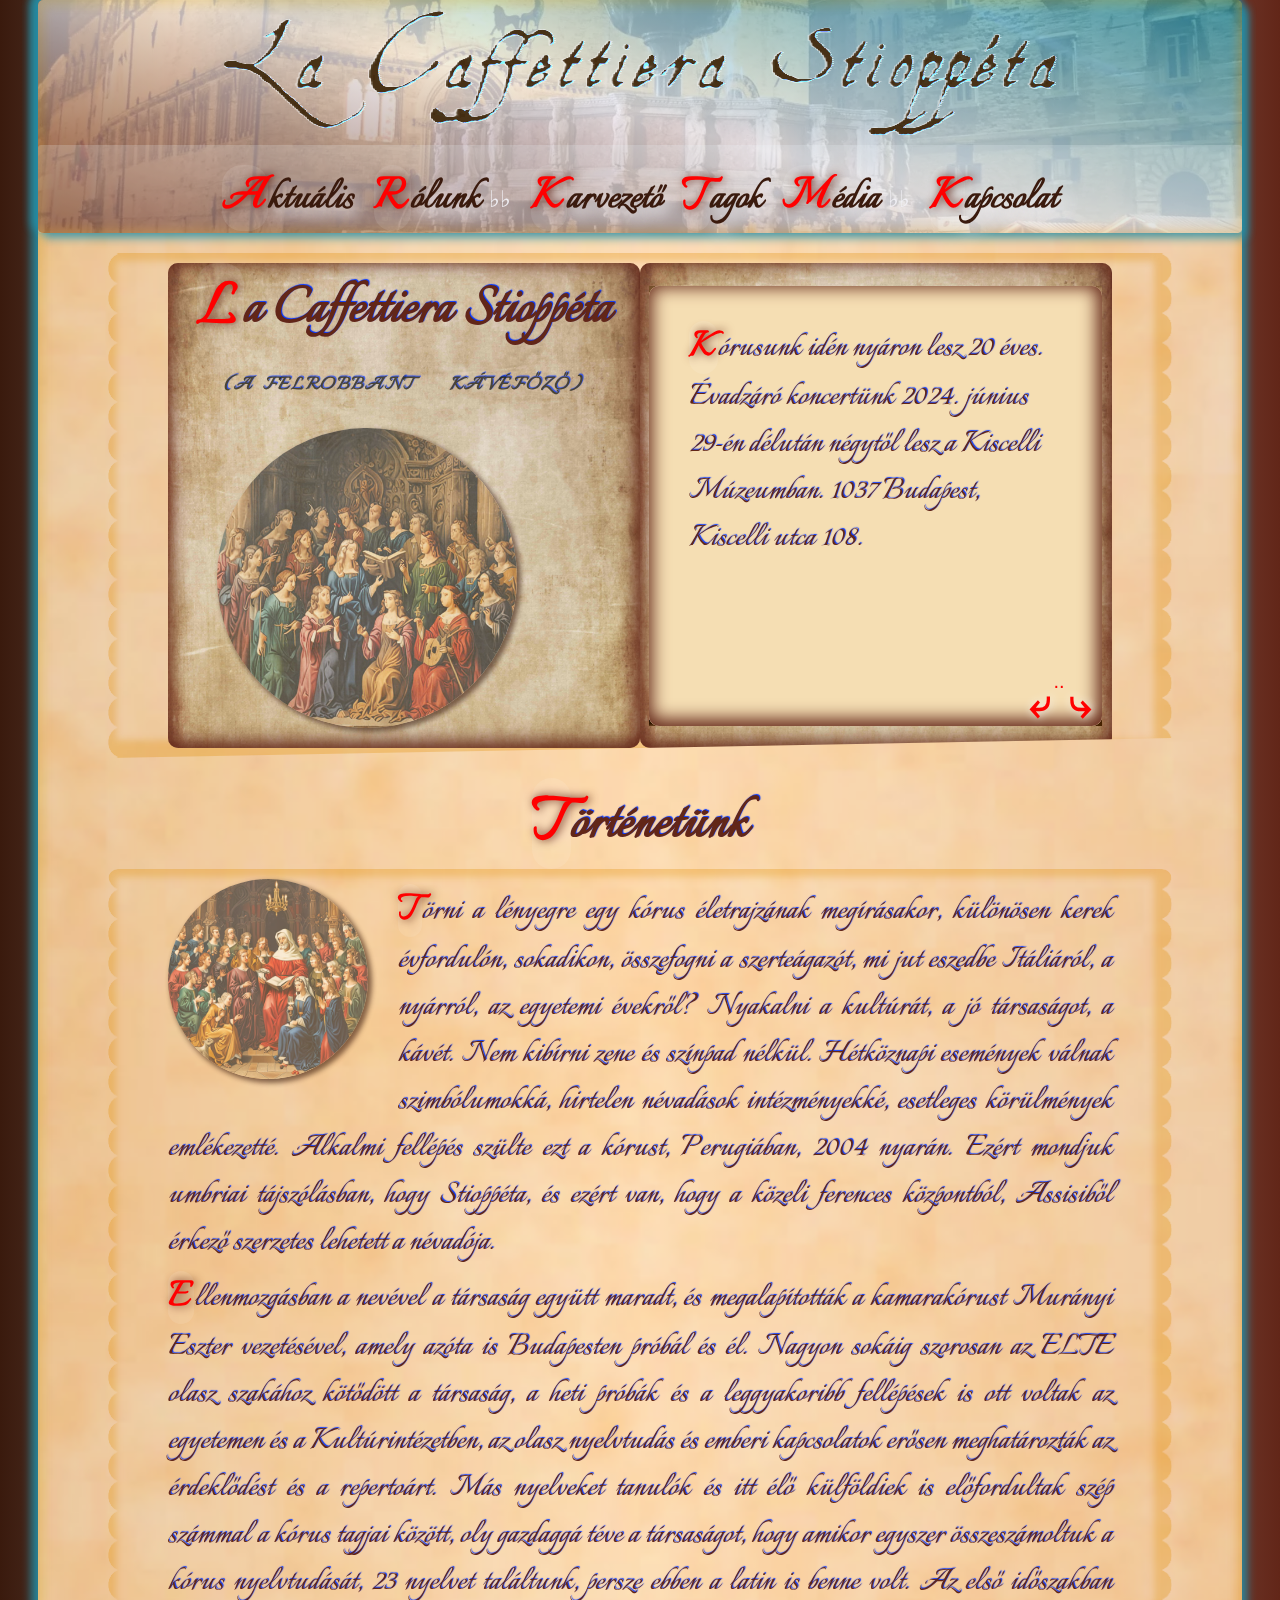
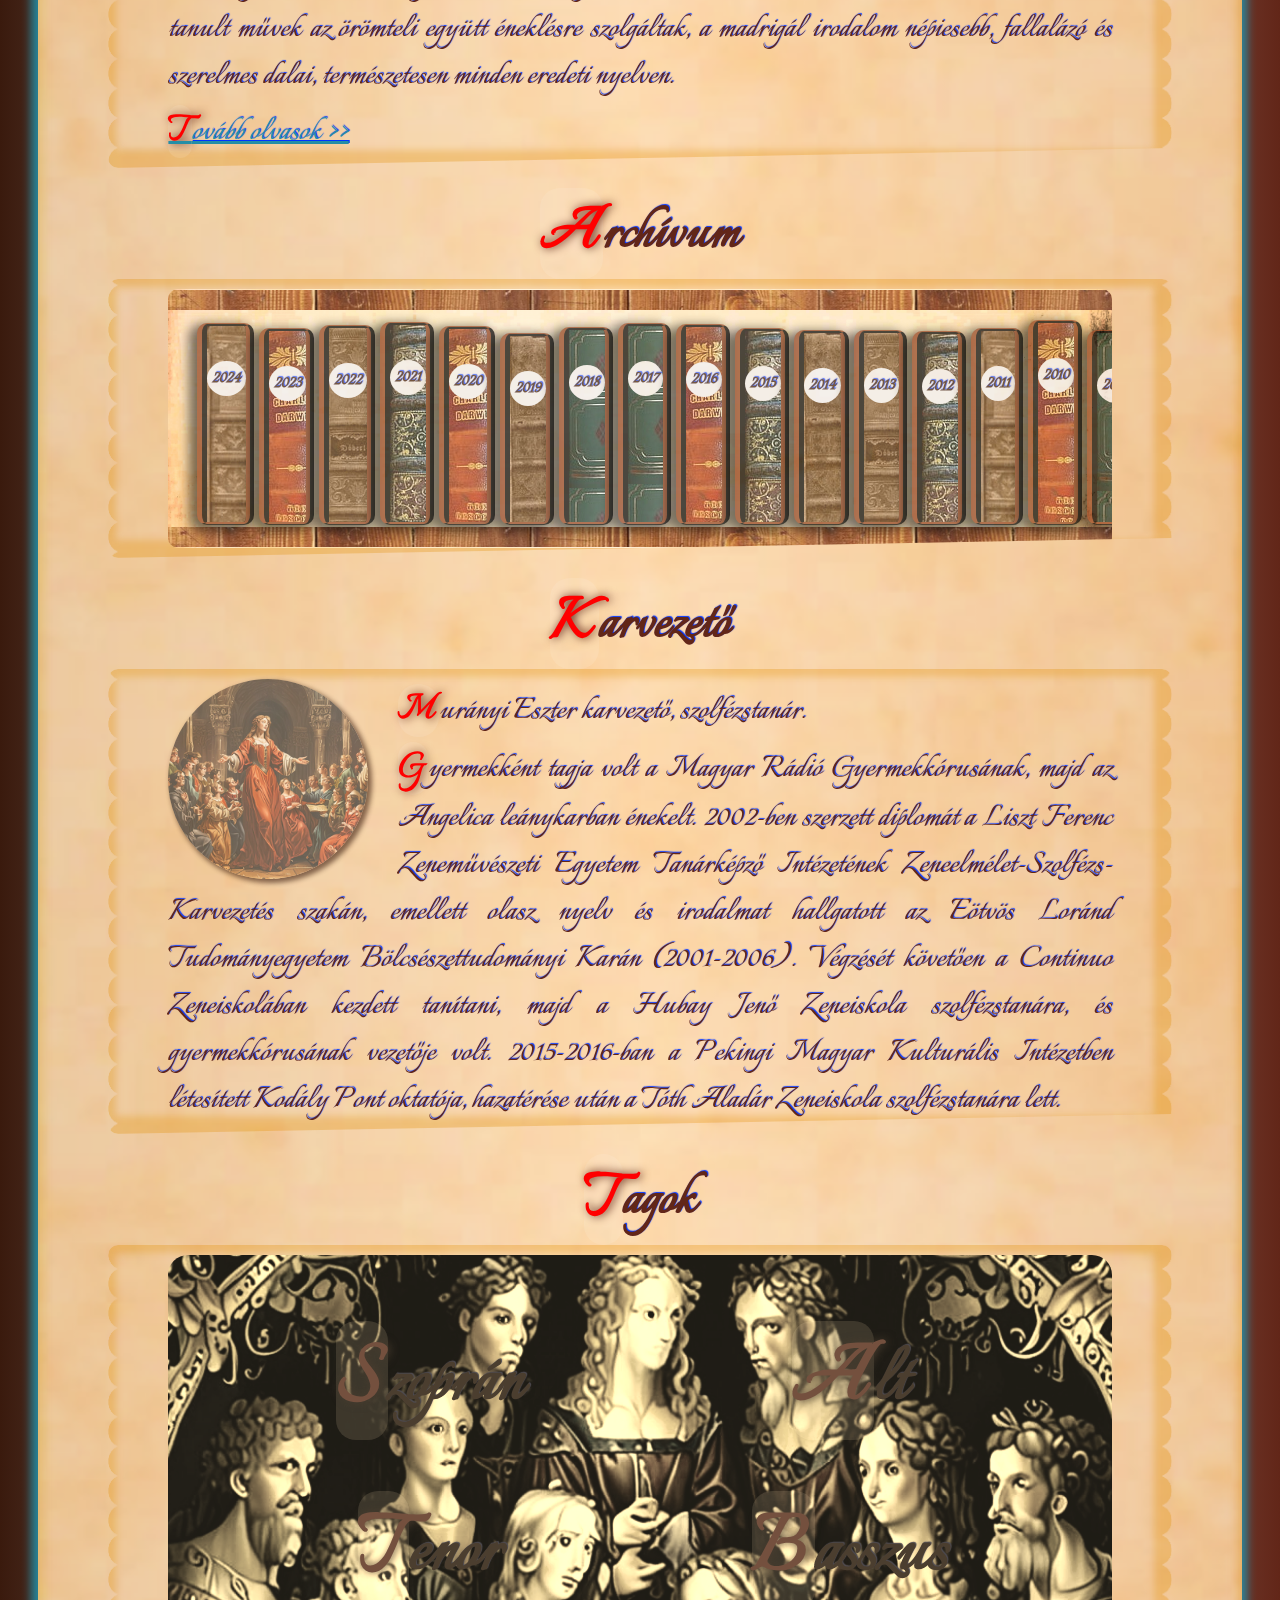
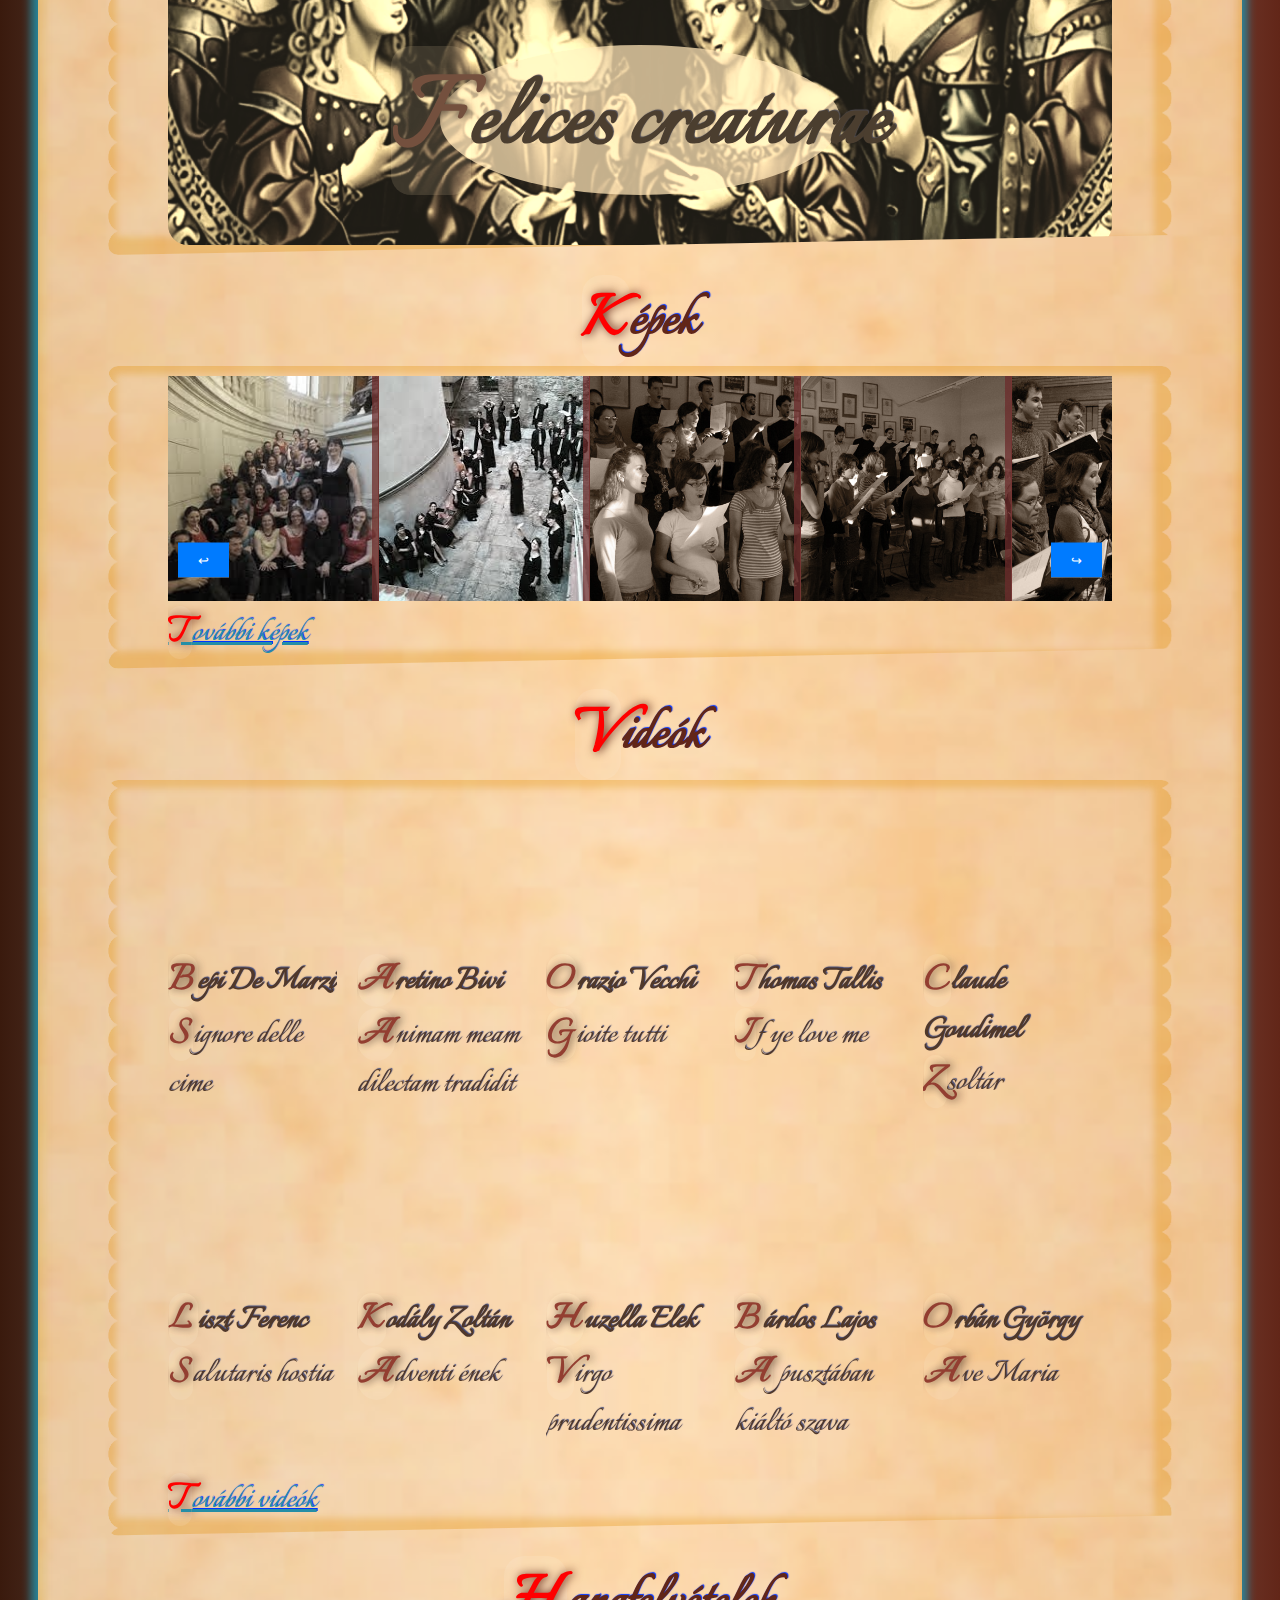
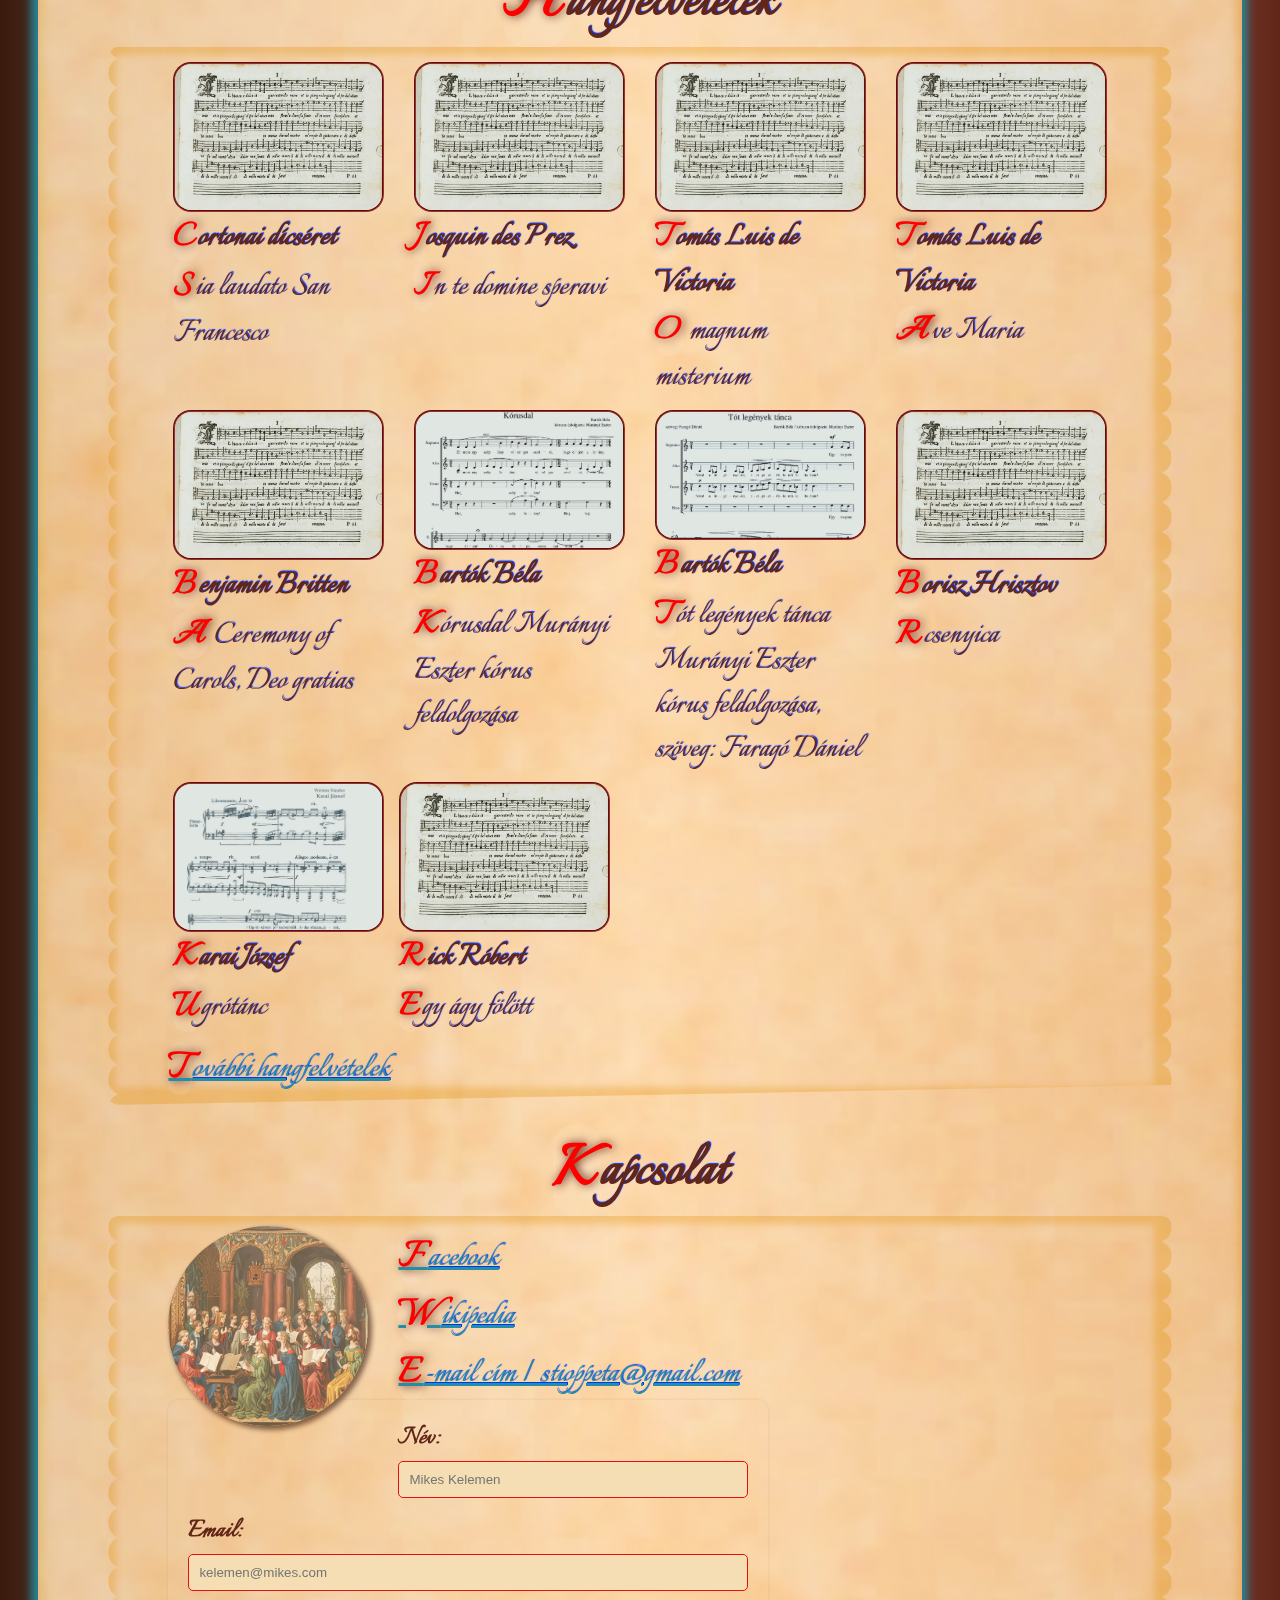
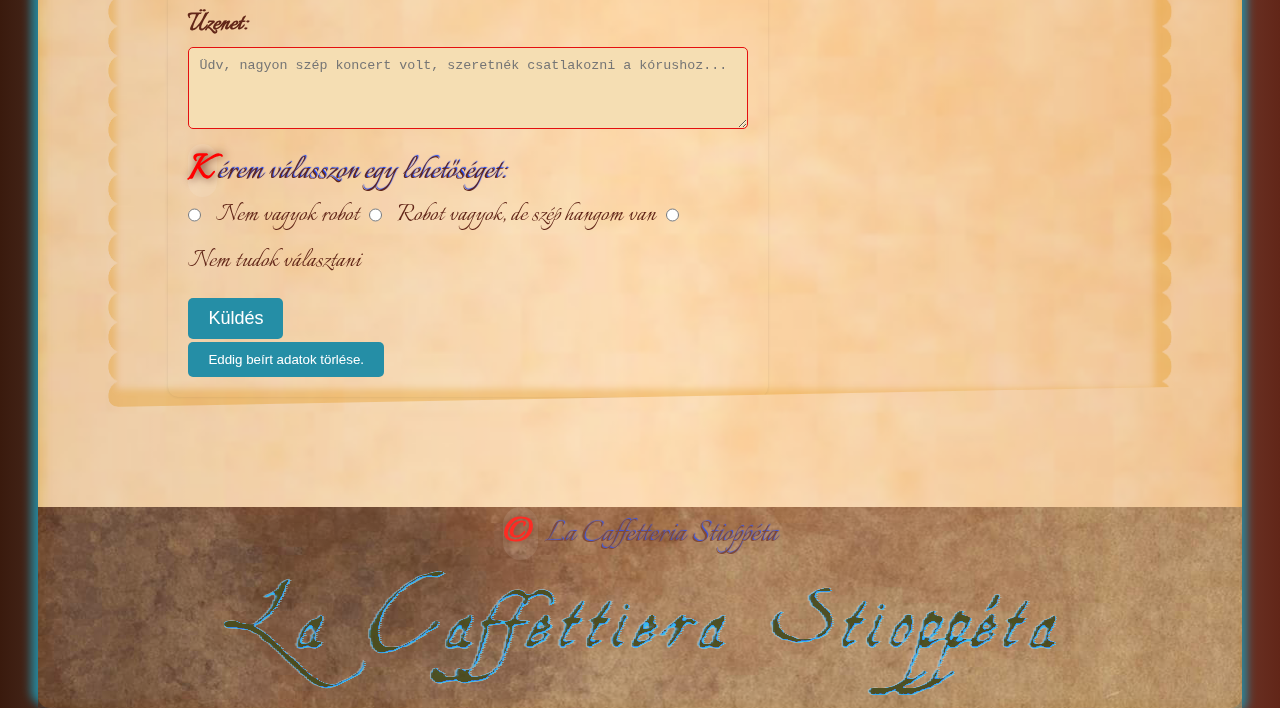
==== commit 667112f1: "Added new feature" ====
--- a/index.html
+++ b/index.html
@@ -246,6 +246,16 @@
           <div class="gallery">
             <div class="gallery-images">
               <img
+                src="./pictures/stiopp1.jpg"
+                alt="Image 19"
+                onclick="fullView(this)"
+              />
+              <img
+                src="./pictures/stiopp2.jpg"
+                alt="Image 20"
+                onclick="fullView(this)"
+              />
+              <img
                 src="./pictures/main_01.jpg"
                 alt="Image 1"
                 onclick="fullView(this)"
@@ -328,16 +338,6 @@
               <img
                 src="./pictures/main_007.jpg"
                 alt="Image 18"
-                onclick="fullView(this)"
-              />
-              <img
-                src="./pictures/stiopp1.jpg"
-                alt="Image 19"
-                onclick="fullView(this)"
-              />
-              <img
-                src="./pictures/stiopp2.jpg"
-                alt="Image 20"
                 onclick="fullView(this)"
               />
             </div>
--- a/css/main-min.css
+++ b/css/main-min.css
@@ -1 +1 @@
-@import url('https://fonts.googleapis.com/css2?family=Italianno&family=Whisper&display=swap');:root{--primary-color:#622618ff;--secondary-color:#3a1a0dff;--accent-color:#258ea6ff;--light-color:#f0eff4ff;--dark-color:rgb(0,0,0);--font-size-default:1.8em;--font-size-large:2.2em;--font-size-small:1em;--transition-duration:1.2s;--background-opacity:.9;--primary-box-shadow:inset -5px -5px 10px 0 rgba(226,141,3,.3),5px 5px 10px 0 var(--accent-color),inset 5px 5px 10px 2px rgba(221,175,9,.2),-5px -5px 10px 2px var(--accent-color)}*{box-sizing:border-box;margin:0;padding:0}body{margin:0 auto;padding:0;width:94%;background:linear-gradient(90deg,var(--secondary-color),var(--light-color),var(--primary-color));color:var(--primary-color);font-family:'Italianno',Verdana,Geneva,Tahoma,sans-serif;font-size:var(--font-size-default);position:relative}body::after{content:'';position:absolute;top:0;left:0;width:100%;height:100%;background-image:url('../pictures/pergamen3.jpg');background-size:cover;background-repeat:no-repeat;background-position:center;z-index:-1;opacity:var(--background-opacity);border-radius:12px;box-shadow:var(--primary-box-shadow)}main{text-align:justify;margin:0 10px}header{background-image:url(../pictures/Fontana-Maggiore-e-Palazzo-Dei-Priori-.webp);background-repeat:no-repeat;background-size:cover;background-position:center;position:sticky;top:0;width:100%;z-index:1000;font-size:.4em;border-radius:5px}header::after{content:'';position:absolute;top:0;left:0;width:100%;height:100%;background:linear-gradient(15deg,var(--primary-color),var(--light-color),var(--accent-color));opacity:.8;z-index:1;border-radius:5px;box-shadow:var(--primary-box-shadow)}header>*{position:relative;z-index:2}#header-image{padding:10px;margin:0 auto;display:block;max-width:100%;transition:opacity 2s ease}nav ul{list-style-type:none;display:flex;flex-wrap:wrap;justify-content:center;align-items:center}ul.menu{padding-bottom:2px;background-color:rgba(240,248,255,.2);border-radius:3px}nav a{display:inline-block;font-size:var(--font-size-large);text-decoration:none;background-color:transparent;text-align:center;padding:0 10px;text-shadow:4px 8px 15px var(--light-color);color:var(--secondary-color);font-weight:700;transition:transform var(--transition-duration);font-size:4em}nav a:hover{color:var(--accent-color);background-color:var(--light-color);opacity:.7;transform:scale(1.1,1.35);border-radius:8px}.gallery-menu .submenu{display:none;position:absolute;background:transparent;padding-bottom:3px;border-radius:5px;transform:scale(.9);transition:transform var(--transition-duration)}.gallery-menu:hover .submenu{display:block;background-color:rgba(208,201,201,.7);border-radius:10px}.hamburger{display:none;flex-direction:column;justify-content:space-around;width:30px;height:30px;cursor:pointer;z-index:10}.hamburger span{display:block;width:100%;height:3px;background:var(--secondary-color);border-radius:5px;transition:transform .3s ease,background .3s ease}.hamburger.active span:nth-child(1){transform:translateY(12px) rotate(45deg)}.hamburger.active span:nth-child(2){opacity:0}.hamburger.active span:nth-child(3){transform:translateY(-12px) rotate(-45deg)}.stiopp{display:inline-block;font-size:1.5em}.stiopp span{position:relative;display:inline-block;opacity:.8;animation:flyIn 3s ease-in-out;text-align:center;color:rgb(41,39,28);font-weight:bolder;letter-spacing:9px;margin:0;padding:0;text-wrap:wrap}@keyframes flyIn{from{opacity:0;transform:translate3d(var(--x),var(--y),0)}to{opacity:1;transform:translate3d(0,0,0);color:rgb(219,219,205);text-shadow:6px 13px 5px rgba(80,18,18,1);background-color:rgb(49,0,0);border-radius:50%;box-shadow:11px 11px 69px 6px rgb(255,136,0)}}.hidden-dot{opacity:0}nav ul{display:flex;list-style-type:none;padding:20px;justify-content:center;align-items:center}@media only screen and (max-width:768px){nav ul{display:none;flex-direction:column;text-align:center;width:100%;position:absolute;top:60px;left:0;background:var(--light-color);border-radius:0 0 10px 10px}nav ul.show{display:flex}nav ul a{padding:10px 200px;font-size:1.5em;width:100%;background-color:rgba(0,0,0,.5);color:aliceblue;font-size:larger}nav ul a span{display:none}.hamburger{display:flex}}h4{color:var(--primary-color);font-size:var(--font-size-default);text-wrap:wrap}@media only screen and (max-width:576px){nav ul a{font-size:2.9em}}section{margin:20px 0 20px;position:relative}h2,h3,p,a,h4{text-shadow:1px -1px 1px rgb(0,51,255)}h2,h3{text-align:center;font-size:var(--font-size-large)}p{font-size:1.3em;margin-top:5px}a{color:var(--accent-color);cursor:pointer}span{font-size:.5em;color:var(--light-color);font-weight:lighter}.stiopp span{letter-spacing:1px;padding-left:1.4px;text-align:center}p::first-letter,a::first-letter,h2::first-letter,h3::first-letter,h4::first-letter{font-size:115%;font-weight:bold;letter-spacing:.1em;word-spacing:.1em;text-shadow:var(--primary-color) 2px 0 10px;text-transform:uppercase;color:red;background-color:rgba(255,255,255,.1);border-radius:20px}figure img{max-width:200px;box-shadow:3px 3px 5px 1px var(--secondary-color);border-radius:50%;float:left;margin-right:30px;opacity:.6;transition:opacity 1s ease-in-out,transform 1s ease-in-out}figure img:hover{opacity:1;transform:scale(1.1)}.division{margin:0 60px;padding:10px 60px;box-shadow:inset -5px -5px 7px 13px rgba(226,141,3,.3),5px 5px 10px 3px rgba(221,175,9,.2);border-radius:10px;--mask:linear-gradient(-90deg,#0000 32px,#000 0) 16px,radial-gradient(16px,#000 98%,#0000) 50%/32px 29.6px space repeat;-webkit-mask:var(--mask);mask:var(--mask);clip-path:polygon(0 0,100% 0,100% 100%,100% calc(100% - 20px),0 100%)}@media only screen and (max-width:1200px){body{font-size:2em}nav a{font-size:2.8em}figure img{max-width:180px}}@media only screen and (max-width:992px){body{font-size:1.8em}nav a{font-size:2.5em}figure img{max-width:150px}}@media only screen and (max-width:768px){body{font-size:1.5em}header{font-size:.5em}nav ul{flex-direction:column;text-align:center;padding:0}nav a{font-size:3em;width:100%;padding:1px 0;background-color:var(--accent-color);color:var(--secondary-color)}nav a:hover{background-color:#ddd}figure img{max-width:120px}.gallery-menu .submenu{position:static;display:block;transform:none;padding:0}nav a[href='#']{display:none}}@media only screen and (max-width:576px){body{font-size:1.2em}nav a{font-size:1.8em}#header-image{display:none}figure img{max-width:100px}.division{margin:0 40px}}@media only screen and (max-width:400px){body{font-size:1em}nav a{font-size:1.5em}figure img{max-width:80px}.division{margin:0 20px}}footer{text-align:center;margin-top:20px;background-image:url(../pictures/book2.jpg);margin-top:100px;opacity:.8}footer img{margin-top:10px}footer img:hover{transform:scaleX(-1);transition:transform 1.5s ease-in-out}footer ul{padding:0;display:flex;gap:10px;justify-content:center;flex-wrap:wrap;font-size:small}@media only screen and (max-width:768px){footer{padding:15px;margin-top:50px}footer p{font-size:.9em}footer img{max-width:80%;height:auto}footer ul{gap:5px;font-size:x-small}}@media only screen and (max-width:576px){footer{padding:10px;margin-top:30px}footer p{font-size:.8em}footer img{max-width:70%}footer ul{gap:3px;font-size:xx-small}}.bookshelf-container{overflow-x:auto;white-space:nowrap;position:relative;background:url(../pictures/pergamen2jpg.jpg) center no-repeat;background-size:cover;padding:1px;border-radius:10px}.bookshelf{display:flex;flex-wrap:nowrap;padding-bottom:2px;margin-left:5px}.book{border-radius:10px;margin:10px 5px 0 0;font-family:'Italianno',cursive;font-weight:400;font-size:.7em;background-color:var(--primary-color);border:3px ridge var(--secondary-color);border-right-width:8px;border-left-width:10px;box-shadow:-5px 4px 11px 3px rgba(0,0,0,.75);transition:transform 1.2s;opacity:.7;align-self:flex-end;height:190px}.book-link{text-decoration:none;color:var(--secondary-color);font-weight:bold;background:var(--light-color);padding:5px;position:relative;top:40px;transform:translate(-50%,-50%);border-radius:50%}.book:hover{transform:translate(8px,10%)}.book-link:hover{background:var(--dark-color);color:var(--accent-color)}.shelf{width:calc(100% + 300px);height:20px;background:url('../pictures/polc.jpg') repeat-x center;margin:0 -10px}.bookshelf>.book:first-child{opacity:0}::-webkit-scrollbar{width:15px}::-webkit-scrollbar-track{background-color:var(--primary-color);border-radius:12px}::-webkit-scrollbar-thumb{background-color:var(--accent-color);border-radius:50%}::-webkit-scrollbar-thumb:hover{background-color:var(--light-color)}#scrollToTopBtn{display:none;position:fixed;bottom:20px;right:20px;padding:5px 25px 5px 5px;background-image:url(../pictures/ismétlőjel2.png);background-repeat:no-repeat;background-position:right;background-color:var(--light-color);color:var(--accent-color);border:none;border-radius:9px;cursor:pointer;z-index:1000;opacity:.7;font-size:large}#scrollToTopBtn:hover{opacity:1;background-color:antiquewhite;color:red;transition:all 500ms ease-in}.gallery{width:90%;overflow:hidden;position:relative;margin-right:60px;margin-left:60px}.gallery-images{display:flex;transition:transform .5s ease;overflow:hidden}.gallery-images img{max-width:230px;margin-right:10px;height:auto;filter:grayscale(60%);transition:transform .3s ease,filter 1.2s ease;box-shadow:1px 3px 0 8px rgba(183,23,23,.75);-webkit-box-shadow:1px 3px 0 8px rgba(183,23,23,.75);-moz-box-shadow:1px 3px 0 8px rgba(183,23,23,.75)}.gallery-images img:hover{filter:grayscale(0);transform:scale(1.1)}.gallery button{position:absolute;top:65%;transform:translateY(-50%);padding:10px 20px;background-color:#007bff;color:#fff;border:none;cursor:pointer;z-index:1000}#prevButton{left:10px}#nextButton{right:10px}#fullImageView{display:none;position:fixed;top:0;left:0;width:100%;height:100%;background-color:rgba(0,0,0,.8);text-align:center;z-index:1000}#fullImage{max-width:90%;max-height:90%;margin-top:5%}#closeButton{position:absolute;top:12px;right:12px;font-size:2em;color:azure;cursor:pointer;z-index:2000}#prevButtonFullScreen,#nextButtonFullScreen{position:absolute;top:50%;transform:translateY(-50%);padding:10px 20px;background-color:#007bff;color:#fff;border:none;cursor:pointer;z-index:2000}#prevButtonFullScreen{left:10px}#nextButtonFullScreen{right:10px}@media only screen and (max-width:1200px){body{font-size:2em}nav a{font-size:3em}footer{margin-top:80px;background-size:contain}.book{height:170px}}@media only screen and (max-width:992px){body{font-size:1.7em}nav a{font-size:2.5em}.division{margin-right:60px;margin-left:60px}footer{margin-top:60px;background-size:cover}.book{height:150px}}@media only screen and (max-width:768px){body{font-size:1.5em}nav ul{flex-flow:column nowrap}nav a{font-size:2.2em}header{font-size:.5em}section:first-of-type{margin-top:100px;padding-top:30px}.division{margin-right:40px;margin-left:40px}footer{margin-top:40px;background-size:contain}.book{height:130px}}@media only screen and (max-width:576px){body{font-size:1.2em}nav a{font-size:2em}section:first-of-type{margin-top:70px;padding-top:20px}.division{margin-right:20px;margin-left:20px}footer{margin-top:20px;background-size:cover}.book{height:110px}}.audio-item{position:relative;display:inline-block;margin:5px;padding:0;max-width:211px;vertical-align:top}.audio-item img{max-width:211px;height:auto;display:block;border-radius:18px;border:2px groove brown}.audio-item:hover{transition:1s;transform:scale(1.1);filter:sepia(100%) drop-shadow(3px 3px 5px gray)}.audio-description{text-align:left;margin-bottom:0}.audio-description h3,.audio-description p{margin:0;padding:0;font-size:1.22em;text-align:left}.audio-controls{position:absolute;top:70%;left:50%;transform:translate(-50%,-50%);opacity:0;z-index:1001}.audio-item:hover .audio-controls{opacity:1;transition:1s}audio{width:220px;background-color:transparent}@media only screen and (max-width:768px){.audio-item{display:block;margin-bottom:20px;margin-right:0;text-align:center}audio{width:100%}}.video-container{display:flex;flex-wrap:wrap}.video{position:relative;width:calc(20% - 20px);margin-right:20px;margin-bottom:20px;overflow:hidden;box-sizing:border-box;filter:sepia(70%);transition:1s}.video:hover{filter:sepia(0);transform:scale(1.1)}.video iframe{width:100%;height:auto;position:relative;z-index:1}.video-description{text-align:center;margin-bottom:0}.video-description h3,.video-description p{margin:1px;font-size:1.3em;text-align:left}@media only screen and (max-width:1200px){.video{width:calc(25% - 20px)}}@media only screen and (max-width:992px){.video{width:calc(33.33% - 20px)}}@media only screen and (max-width:768px){.video{width:calc(50% - 20px)}}@media only screen and (max-width:576px){.video{width:calc(100% - 20px);margin-right:0}}.members{background-image:url(../pictures/tagokbgr.png);background-repeat:no-repeat;background-size:cover;background-position:center;padding:50px;filter:sepia(90%);border-radius:20px;display:flex;flex-wrap:wrap;justify-content:center;align-items:center;transition:filter 2s}.members:hover{filter:sepia(0)}.member-group{display:flex;flex-wrap:wrap;justify-content:center;gap:20px;font-size:2em}.circle{width:100%;max-width:400px;height:150px;color:var(--light-color);text-shadow:4px 4px 5px #ff284f;font-weight:700;border-radius:50%;display:flex;justify-content:center;align-items:center;font-size:24px;position:relative;padding:10px;box-sizing:border-box;transition:all .3s ease-in-out;font-size:.8em}h4{white-space:nowrap}.circle::after{content:attr(data-name);position:absolute;top:50%;left:50%;transform:translate(-50%,-50%);background-color:rgba(34,132,146,.9);color:white;padding:20px;border-radius:25px;box-shadow:var(--primary-box-shadow);opacity:0;transition:opacity .9s ease;text-align:left;white-space:pre-wrap;max-width:300px;z-index:1000;font-size:.5em}.circle:hover::after{opacity:1}.latin{font-size:1em;background:rgba(208,201,201,.7);padding:20px;transition:opacity 2s}.latin:hover{opacity:.5}@media only screen and (max-width:1200px){.circle{max-width:300px;font-size:20px}}@media only screen and (max-width:768px){.members{padding:30px}.circle{max-width:200px;font-size:16px;height:auto}.circle::after{font-size:14px;padding:10px;max-width:200px}.latin{font-size:24px;padding:15px}}@media only screen and (max-width:480px){.circle{max-width:150px;font-size:14px}.circle::after{font-size:12px;padding:8px;max-width:150px}.latin{font-size:20px;padding:10px}}.card-container{display:flex;justify-content:center;align-items:stretch;flex-wrap:wrap}.card{flex:1;text-align:left;position:relative;max-width:50%;min-width:300px;box-sizing:border-box}.aktual-main-container,.flipbook-container{display:flex;justify-content:center;align-items:center;box-shadow:-1px -3px 17px 4px var(--primary-color) inset;border-radius:10px;background:url(../pictures/pergamen2jpg-min.jpg);background-size:cover}.aktual-main h3{text-align:center}.aktual-main img{text-align:center;margin:20px;max-width:300px}.newspaper{width:96%;height:440px;margin-bottom:15px;margin-top:15px;position:relative;perspective:2000px;background-image:url('/pictures/main_003.jpg');background-position:center;background-repeat:no-repeat;background-size:cover}.page{width:100%;height:100%;background:wheat;position:absolute;top:0;left:0;padding:10px 20px;transform-style:preserve-3d;transform-origin:top left;transition:transform 3s ease-in-out,font-size 3s ease-in,opacity 3s;border-radius:10px;box-shadow:-1px -3px 17px 4px var(--primary-color) inset}.flipped{transform:rotateY(-180deg);font-size:0;opacity:.7}.content{padding:20px;width:100%}.wavy{position:absolute;bottom:50px;right:46px}.wavy span{position:relative;display:inline-block;color:red;animation:animate 1s ease-in-out infinite;animation-delay:calc(.9s * var(--i));z-index:1000}#section1 h4{color:var(--secondary-color);text-align:center;text-wrap:wrap}@keyframes animate{0%{transform:translateY(0)}40%{transform:translateY(-8px)}60%{transform:translateY(8px)}80%{transform:translateY(18px)}100%{transform:translateY(0)}}#page1{z-index:4}#page2{z-index:3}#page3{z-index:2}#page4{z-index:1}.lapoz{margin:1px;padding:20px;font-size:40px;position:absolute;color:red;background:transparent;border:none;cursor:pointer;font-weight:700;text-shadow:whitesmoke 1px 0 10px}button:hover{color:var(--accent-color)}#prevPage{bottom:0;right:40px}#nextPage{bottom:0;right:0}@media screen and (max-width:768px){.card{flex-basis:calc(50% - 20px);width:calc(50% - 20px)}}@media screen and (max-width:480px){.card{flex-basis:calc(100% - 20px);width:calc(100% - 20px)}}.form{width:100%;max-width:600px;background-color:transparent;padding:20px;border-radius:10px;box-shadow:0 0 3px rgba(0,0,0,.1)}.form-group{display:flex;flex-direction:column;margin-bottom:15px}.form-group label{font-weight:bold;margin-bottom:5px}input[type='text'],input[type='email'],textarea{width:100%;padding:10px;border:1px solid #e40f0f;border-radius:5px;box-sizing:border-box;background-color:wheat}.radio-group{display:flex;flex-wrap:wrap;gap:10px;margin-bottom:15px}.radio-group input[type='radio']{margin-right:5px}.form button,input[type='reset']{background-color:var(--accent-color);color:white;border:none;padding:10px 20px;border-radius:5px;cursor:pointer}.form button{font-size:large}.form button:hover,.form input[type='reset']:hover{background-color:var(--secondary-color)}@media (max-width:768px){.division{gap:15px}.form{padding:15px}.form-group{margin-bottom:10px}.form-group label{margin-bottom:3px}.radio-group{gap:5px}.form button,input[type='reset']{padding:8px 16px}}@media (max-width:576px){.division{gap:10px}.form{padding:10px}.form-group{margin-bottom:8px}.form button,input[type='reset']{padding:6px 12px}}+@import url('https://fonts.googleapis.com/css2?family=Italianno&family=Whisper&display=swap');:root{--primary-color:#622618ff;--secondary-color:#3a1a0dff;--accent-color:#258ea6ff;--light-color:#f0eff4ff;--dark-color:rgb(0,0,0);--font-size-default:1.8em;--font-size-large:2.2em;--font-size-small:1em;--transition-duration:1.2s;--background-opacity:.9;--primary-box-shadow:inset -5px -5px 10px 0 rgba(226,141,3,.3),5px 5px 10px 0 var(--accent-color),inset 5px 5px 10px 2px rgba(221,175,9,.2),-5px -5px 10px 2px var(--accent-color)}*{box-sizing:border-box;margin:0;padding:0}body{margin:0 auto;padding:0;width:94%;background:linear-gradient(90deg,var(--secondary-color),var(--light-color),var(--primary-color));color:var(--primary-color);font-family:'Italianno',Verdana,Geneva,Tahoma,sans-serif;font-size:var(--font-size-default);position:relative}body::after{content:'';position:absolute;top:0;left:0;width:100%;height:100%;background-image:url('../pictures/pergamen3.jpg');background-size:cover;background-repeat:no-repeat;background-position:center;z-index:-1;opacity:var(--background-opacity);border-radius:12px;box-shadow:var(--primary-box-shadow)}main{text-align:justify;margin:0 10px}header{background-image:url(../pictures/Fontana-Maggiore-e-Palazzo-Dei-Priori-.webp);background-repeat:no-repeat;background-size:cover;background-position:center;position:sticky;top:0;width:100%;z-index:1000;font-size:.4em;border-radius:5px}header::after{content:'';position:absolute;top:0;left:0;width:100%;height:100%;background:linear-gradient(15deg,var(--primary-color),var(--light-color),var(--accent-color));opacity:.8;z-index:1;border-radius:5px;box-shadow:var(--primary-box-shadow)}header>*{position:relative;z-index:2}#header-image{padding:10px;margin:0 auto;display:block;max-width:100%;transition:opacity 2s ease}nav ul{list-style-type:none;display:flex;flex-wrap:wrap;justify-content:center;align-items:center}ul.menu{padding-bottom:2px;background-color:rgba(240,248,255,.2);border-radius:3px}nav a{display:inline-block;font-size:var(--font-size-large);text-decoration:none;background-color:transparent;text-align:center;padding:0 10px;text-shadow:4px 8px 15px var(--light-color);color:var(--secondary-color);font-weight:700;transition:transform var(--transition-duration);font-size:4em}nav a:hover{color:var(--accent-color);background-color:var(--light-color);opacity:.7;transform:scale(1.1,1.35);border-radius:8px}.gallery-menu .submenu{display:none;position:absolute;background:transparent;padding-bottom:3px;border-radius:5px;transform:scale(.9);transition:transform var(--transition-duration)}.gallery-menu:hover .submenu{display:block;background-color:rgba(208,201,201,.7);border-radius:10px}.hamburger{display:none;flex-direction:column;justify-content:space-around;width:30px;height:30px;cursor:pointer;z-index:10}.hamburger span{display:block;width:100%;height:3px;background:var(--secondary-color);border-radius:5px;transition:transform .3s ease,background .3s ease}.hamburger.active span:nth-child(1){transform:translateY(12px) rotate(45deg)}.hamburger.active span:nth-child(2){opacity:0}.hamburger.active span:nth-child(3){transform:translateY(-12px) rotate(-45deg)}.stiopp{display:inline-block;font-size:1.5em}.stiopp span{position:relative;display:inline-block;opacity:.8;animation:flyIn 4.5s ease-in-out;text-align:center;color:rgb(41,39,28);font-weight:bolder;letter-spacing:9px;margin:0;padding:0;text-wrap:wrap}@keyframes flyIn{0%{opacity:0;transform:translate3d(var(--x),var(--y),0)}50%{transform:rotate3d(1,1,1,90deg);transform:scale(-.5,1)}100%{opacity:1;transform:translate3d(0,0,0);color:rgb(219,219,205);text-shadow:6px 13px 5px rgba(80,18,18,1);background-color:rgb(49,0,0);border-radius:50%}}nav ul{display:flex;list-style-type:none;padding:20px;justify-content:center;align-items:center}@media only screen and (max-width:768px){nav ul{display:none;flex-direction:column;text-align:center;width:100%;position:absolute;top:60px;left:0;background:var(--light-color);border-radius:0 0 10px 10px}nav ul.show{display:flex}nav ul a{padding:10px 200px;font-size:1.5em;width:100%;background-color:rgba(0,0,0,.5);color:aliceblue;font-size:larger}nav ul a span{display:none}.hamburger{display:flex}}h4{color:var(--primary-color);font-size:var(--font-size-default);text-wrap:wrap}@media only screen and (max-width:576px){nav ul a{font-size:2.9em}}section{margin:20px 0 20px;position:relative}h2,h3,p,a,h4{text-shadow:1px -1px 1px rgb(0,51,255)}h2,h3{text-align:center;font-size:var(--font-size-large)}p{font-size:1.3em;margin-top:5px}a{color:var(--accent-color);cursor:pointer}span{font-size:.5em;color:var(--light-color);font-weight:lighter}.stiopp span{letter-spacing:1px;padding-left:1.4px;text-align:center}p::first-letter,a::first-letter,h2::first-letter,h3::first-letter,h4::first-letter{font-size:115%;font-weight:bold;letter-spacing:.1em;word-spacing:.1em;text-shadow:var(--primary-color) 2px 0 10px;text-transform:uppercase;color:red;background-color:rgba(255,255,255,.1);border-radius:20px}figure img{max-width:200px;box-shadow:3px 3px 5px 1px var(--secondary-color);border-radius:50%;float:left;margin-right:30px;opacity:.6;transition:opacity 1s ease-in-out,transform 1s ease-in-out}figure img:hover{opacity:1;transform:scale(1.1)}.division{margin:0 60px;padding:10px 60px;box-shadow:inset -5px -5px 7px 13px rgba(226,141,3,.3),5px 5px 10px 3px rgba(221,175,9,.2);border-radius:10px;--mask:linear-gradient(-90deg,#0000 32px,#000 0) 16px,radial-gradient(16px,#000 98%,#0000) 50%/32px 29.6px space repeat;-webkit-mask:var(--mask);mask:var(--mask);clip-path:polygon(0 0,100% 0,100% 100%,100% calc(100% - 20px),0 100%)}@media only screen and (max-width:1200px){body{font-size:2em}nav a{font-size:2.8em}figure img{max-width:180px}}@media only screen and (max-width:992px){body{font-size:1.8em}nav a{font-size:2.5em}figure img{max-width:150px}}@media only screen and (max-width:768px){body{font-size:1.5em}header{font-size:.5em}nav ul{flex-direction:column;text-align:center;padding:0}nav a{font-size:3em;width:100%;padding:1px 0;background-color:var(--accent-color);color:var(--secondary-color)}nav a:hover{background-color:#ddd}figure img{max-width:120px}.gallery-menu .submenu{position:static;display:block;transform:none;padding:0}nav a[href='#']{display:none}}@media only screen and (max-width:576px){body{font-size:1.2em}nav a{font-size:1.8em}#header-image{display:none}figure img{max-width:100px}.division{margin:0 40px}}@media only screen and (max-width:400px){body{font-size:1em}nav a{font-size:1.5em}figure img{max-width:80px}.division{margin:0 20px}}footer{text-align:center;margin-top:20px;background-image:url(../pictures/book2.jpg);margin-top:100px;opacity:.8}footer img{margin-top:10px}footer img:hover{transform:scaleX(-1);transition:transform 1.5s ease-in-out}footer ul{padding:0;display:flex;gap:10px;justify-content:center;flex-wrap:wrap;font-size:small}@media only screen and (max-width:768px){footer{padding:15px;margin-top:50px}footer p{font-size:.9em}footer img{max-width:80%;height:auto}footer ul{gap:5px;font-size:x-small}}@media only screen and (max-width:576px){footer{padding:10px;margin-top:30px}footer p{font-size:.8em}footer img{max-width:70%}footer ul{gap:3px;font-size:xx-small}}.bookshelf-container{overflow-x:auto;white-space:nowrap;position:relative;background:url(../pictures/pergamen2jpg.jpg) center no-repeat;background-size:cover;padding:1px;border-radius:10px}.bookshelf{display:flex;flex-wrap:nowrap;padding-bottom:2px;margin-left:5px}.book{border-radius:10px;margin:10px 5px 0 0;font-family:'Italianno',cursive;font-weight:400;font-size:.7em;background-color:var(--primary-color);border:3px ridge var(--secondary-color);border-right-width:8px;border-left-width:10px;box-shadow:-5px 4px 11px 3px rgba(0,0,0,.75);transition:transform 1.2s;opacity:.7;align-self:flex-end;height:190px}.book-link{text-decoration:none;color:var(--secondary-color);font-weight:bold;background:var(--light-color);padding:5px;position:relative;top:40px;transform:translate(-50%,-50%);border-radius:50%}.book:hover{transform:translate(8px,10%)}.book-link:hover{background:var(--dark-color);color:var(--accent-color)}.shelf{width:calc(100% + 300px);height:20px;background:url('../pictures/polc.jpg') repeat-x center;margin:0 -10px}.bookshelf>.book:first-child{opacity:0}::-webkit-scrollbar{width:15px}::-webkit-scrollbar-track{background-color:var(--primary-color);border-radius:12px}::-webkit-scrollbar-thumb{background-color:var(--accent-color);border-radius:50%}::-webkit-scrollbar-thumb:hover{background-color:var(--light-color)}#scrollToTopBtn{display:none;position:fixed;bottom:20px;right:20px;padding:5px 25px 5px 5px;background-image:url(../pictures/ismétlőjel2.png);background-repeat:no-repeat;background-position:right;background-color:var(--light-color);color:var(--accent-color);border:none;border-radius:9px;cursor:pointer;z-index:1000;opacity:.7;font-size:large}#scrollToTopBtn:hover{opacity:1;background-color:antiquewhite;color:red;transition:all 500ms ease-in}.gallery{width:100%;overflow:hidden;position:relative}.gallery-images{display:flex;transition:transform .5s ease;overflow:hidden}.gallery-images img{max-width:210px;margin-right:1px;height:auto;filter:grayscale(60%);transition:transform .3s ease,filter 1.2s ease;box-shadow:1px 3px 0 8px rgba(183,23,23,.75)}.gallery-images img:hover{filter:grayscale(0);transform:scale(1.1)}.gallery button{position:absolute;top:65%;transform:translateY(-50%);padding:10px 20px;background-color:#007bff;color:#fff;border:none;cursor:pointer;z-index:1000}#prevButton{left:10px}#nextButton{right:10px}#fullImageView{display:none;position:fixed;top:0;left:0;width:100%;height:100%;background-color:rgba(0,0,0,.8);text-align:center;z-index:1000}#fullImage{max-width:90%;max-height:90%;margin-top:5%}#closeButton{position:absolute;top:12px;right:12px;font-size:2em;color:azure;cursor:pointer;z-index:2000}#prevButtonFullScreen,#nextButtonFullScreen{position:absolute;top:50%;transform:translateY(-50%);padding:10px 20px;background-color:#007bff;color:#fff;border:none;cursor:pointer;z-index:2000}#prevButtonFullScreen{left:10px}#nextButtonFullScreen{right:10px}@media only screen and (max-width:1200px){body{font-size:2em}nav a{font-size:3em}footer{margin-top:80px;background-size:contain}.book{height:170px}}@media only screen and (max-width:992px){body{font-size:1.7em}nav a{font-size:2.5em}.division{margin-right:60px;margin-left:60px}footer{margin-top:60px;background-size:cover}.book{height:150px}}@media only screen and (max-width:768px){body{font-size:1.5em}nav ul{flex-flow:column nowrap}nav a{font-size:2.2em}header{font-size:.5em}section:first-of-type{margin-top:100px;padding-top:30px}.division{margin-right:40px;margin-left:40px}footer{margin-top:40px;background-size:contain}.book{height:130px}}@media only screen and (max-width:576px){body{font-size:1.2em}nav a{font-size:2em}section:first-of-type{margin-top:70px;padding-top:20px}.division{margin-right:20px;margin-left:20px}footer{margin-top:20px;background-size:cover}.book{height:110px}}.audio-item{position:relative;display:inline-block;margin:5px;padding:0;max-width:211px;vertical-align:top}.audio-item img{max-width:211px;height:auto;display:block;border-radius:18px;border:2px groove brown}.audio-item:hover{transition:1s;transform:scale(1.1);filter:sepia(100%) drop-shadow(3px 3px 5px gray)}.audio-description{text-align:left;margin-bottom:0}.audio-description h3,.audio-description p{margin:0;padding:0;font-size:1.22em;text-align:left}.audio-controls{position:absolute;top:70%;left:50%;transform:translate(-50%,-50%);opacity:0;z-index:1001}.audio-item:hover .audio-controls{opacity:1;transition:1s}audio{width:220px;background-color:transparent}@media only screen and (max-width:768px){.audio-item{display:block;margin-bottom:20px;margin-right:0;text-align:center}audio{width:100%}}.video-container{display:flex;flex-wrap:wrap}.video{position:relative;width:calc(20% - 20px);margin-right:20px;margin-bottom:20px;overflow:hidden;box-sizing:border-box;filter:sepia(70%);transition:1s}.video:hover{filter:sepia(0);transform:scale(1.1)}.video iframe{width:100%;height:auto;position:relative;z-index:1}.video-description{text-align:center;margin-bottom:0}.video-description h3,.video-description p{margin:1px;font-size:1.3em;text-align:left}@media only screen and (max-width:1200px){.video{width:calc(25% - 20px)}}@media only screen and (max-width:992px){.video{width:calc(33.33% - 20px)}}@media only screen and (max-width:768px){.video{width:calc(50% - 20px)}}@media only screen and (max-width:576px){.video{width:calc(100% - 20px);margin-right:0}}.members{background-image:url(../pictures/tagokbgr.png);background-repeat:no-repeat;background-size:cover;background-position:center;padding:50px;filter:sepia(90%);border-radius:20px;display:flex;flex-wrap:wrap;justify-content:center;align-items:center;transition:filter 2s}.members:hover{filter:sepia(0)}.member-group{display:flex;flex-wrap:wrap;justify-content:center;gap:20px;font-size:2em}.circle{width:100%;max-width:400px;height:150px;color:var(--light-color);text-shadow:4px 4px 5px #ff284f;font-weight:700;border-radius:50%;display:flex;justify-content:center;align-items:center;font-size:24px;position:relative;padding:10px;box-sizing:border-box;transition:all .3s ease-in-out;font-size:.8em}h4{white-space:nowrap}.circle::after{content:attr(data-name);position:absolute;top:50%;left:50%;transform:translate(-50%,-50%);background-color:rgba(34,132,146,.9);color:white;padding:20px;border-radius:25px;box-shadow:var(--primary-box-shadow);opacity:0;transition:opacity .9s ease;text-align:left;white-space:pre-wrap;max-width:300px;z-index:1000;font-size:.5em}.circle:hover::after{opacity:1}.latin{font-size:1em;background:rgba(208,201,201,.7);padding:20px;transition:opacity 2s}.latin:hover{opacity:.5}@media only screen and (max-width:1200px){.circle{max-width:300px;font-size:20px}}@media only screen and (max-width:768px){.members{padding:30px}.circle{max-width:200px;font-size:16px;height:auto}.circle::after{font-size:14px;padding:10px;max-width:200px}.latin{font-size:24px;padding:15px}}@media only screen and (max-width:480px){.circle{max-width:150px;font-size:14px}.circle::after{font-size:12px;padding:8px;max-width:150px}.latin{font-size:20px;padding:10px}}.card-container{display:flex;justify-content:center;align-items:stretch;flex-wrap:wrap}.card{flex:1;text-align:left;position:relative;max-width:50%;min-width:300px;box-sizing:border-box}.aktual-main-container,.flipbook-container{display:flex;justify-content:center;align-items:center;box-shadow:-1px -3px 17px 4px var(--primary-color) inset;border-radius:10px;background:url(../pictures/pergamen2jpg-min.jpg);background-size:cover}.aktual-main h3{text-align:center}.aktual-main img{text-align:center;margin:20px;max-width:300px}.newspaper{width:96%;height:440px;margin-bottom:15px;margin-top:15px;position:relative;perspective:2000px;background-image:url('/pictures/main_003.jpg');background-position:center;background-repeat:no-repeat;background-size:cover}.page{width:100%;height:100%;background:wheat;position:absolute;top:0;left:0;padding:10px 20px;transform-style:preserve-3d;transform-origin:top left;transition:transform 3s ease-in-out,font-size 3s ease-in,opacity 3s;border-radius:10px;box-shadow:-1px -3px 17px 4px var(--primary-color) inset}.flipped{transform:rotateY(-180deg);font-size:0;opacity:.7}.content{padding:20px;width:100%}.wavy{position:absolute;bottom:50px;right:46px}.wavy span{position:relative;display:inline-block;color:red;animation:animate 1s ease-in-out infinite;animation-delay:calc(.9s * var(--i));z-index:1000}#section1 h4{color:var(--secondary-color);text-align:center;text-wrap:wrap}@keyframes animate{0%{transform:translateY(0)}40%{transform:translateY(-8px)}60%{transform:translateY(8px)}80%{transform:translateY(18px)}100%{transform:translateY(0)}}#page1{z-index:4}#page2{z-index:3}#page3{z-index:2}#page4{z-index:1}.lapoz{margin:1px;padding:20px;font-size:40px;position:absolute;color:red;background:transparent;border:none;cursor:pointer;font-weight:700;text-shadow:whitesmoke 1px 0 10px}button:hover{color:var(--accent-color)}#prevPage{bottom:0;right:40px}#nextPage{bottom:0;right:0}@media screen and (max-width:768px){.card{flex-basis:calc(50% - 20px);width:calc(50% - 20px)}}@media screen and (max-width:480px){.card{flex-basis:calc(100% - 20px);width:calc(100% - 20px)}}.form{width:100%;max-width:600px;background-color:transparent;padding:20px;border-radius:10px;box-shadow:0 0 3px rgba(0,0,0,.1)}.form-group{display:flex;flex-direction:column;margin-bottom:15px}.form-group label{font-weight:bold;margin-bottom:5px}input[type='text'],input[type='email'],textarea{width:100%;padding:10px;border:1px solid #e40f0f;border-radius:5px;box-sizing:border-box;background-color:wheat}.radio-group{display:flex;flex-wrap:wrap;gap:10px;margin-bottom:15px}.radio-group input[type='radio']{margin-right:5px}.form button,input[type='reset']{background-color:var(--accent-color);color:white;border:none;padding:10px 20px;border-radius:5px;cursor:pointer}.form button{font-size:large}.form button:hover,.form input[type='reset']:hover{background-color:var(--secondary-color)}@media (max-width:768px){.division{gap:15px}.form{padding:15px}.form-group{margin-bottom:10px}.form-group label{margin-bottom:3px}.radio-group{gap:5px}.form button,input[type='reset']{padding:8px 16px}}@media (max-width:576px){.division{gap:10px}.form{padding:10px}.form-group{margin-bottom:8px}.form button,input[type='reset']{padding:6px 12px}}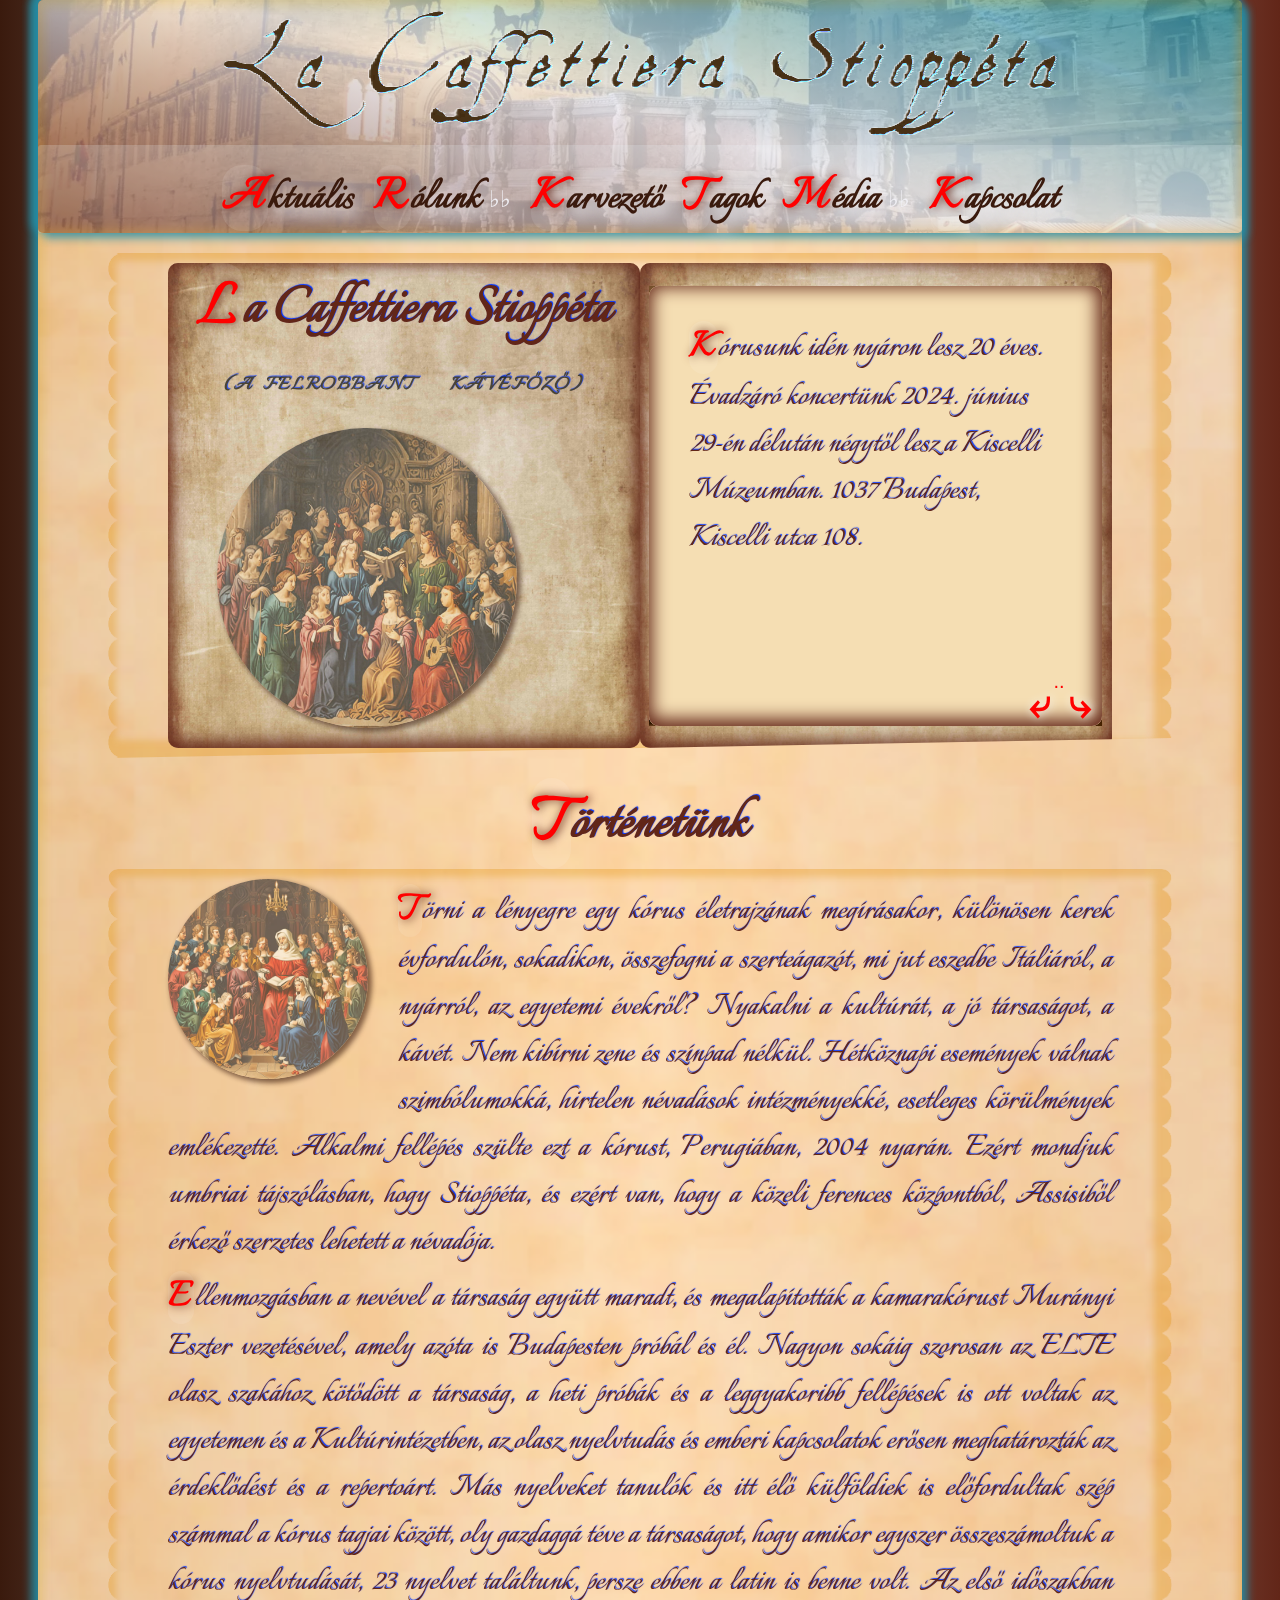
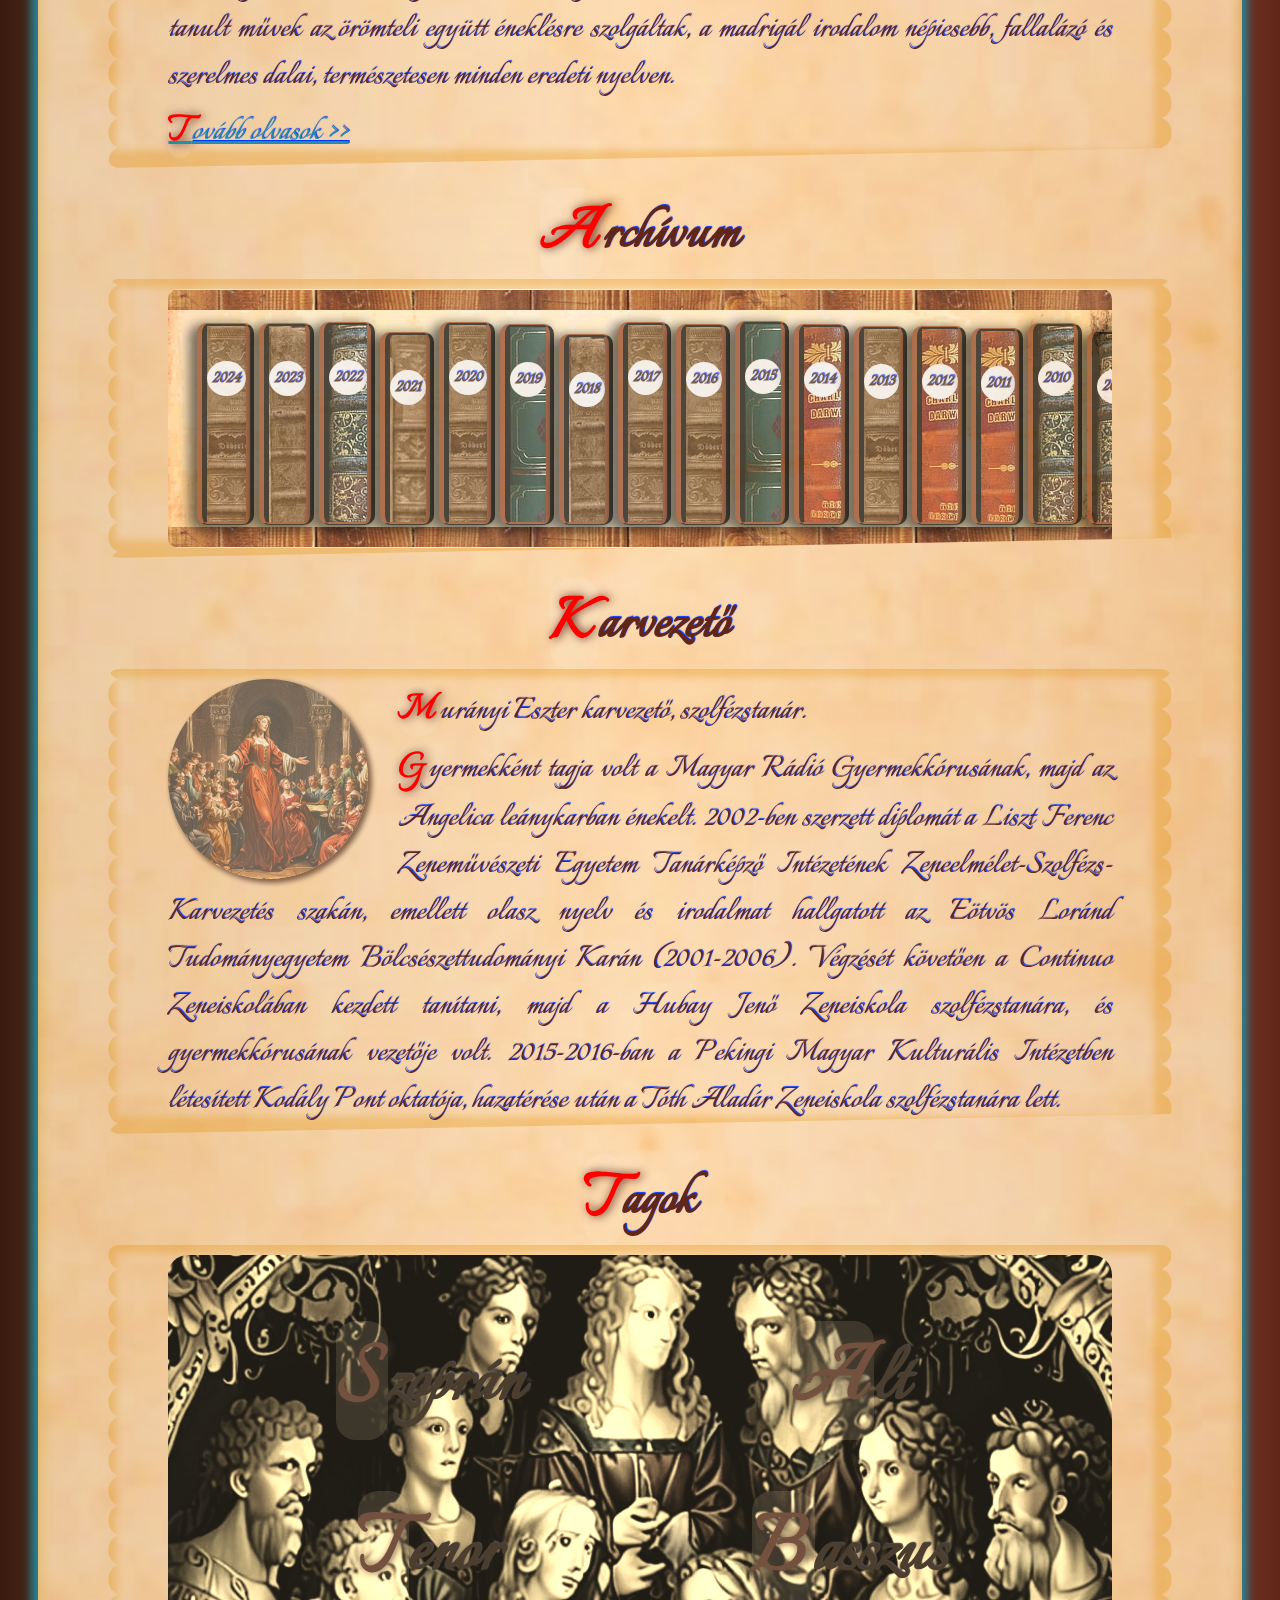
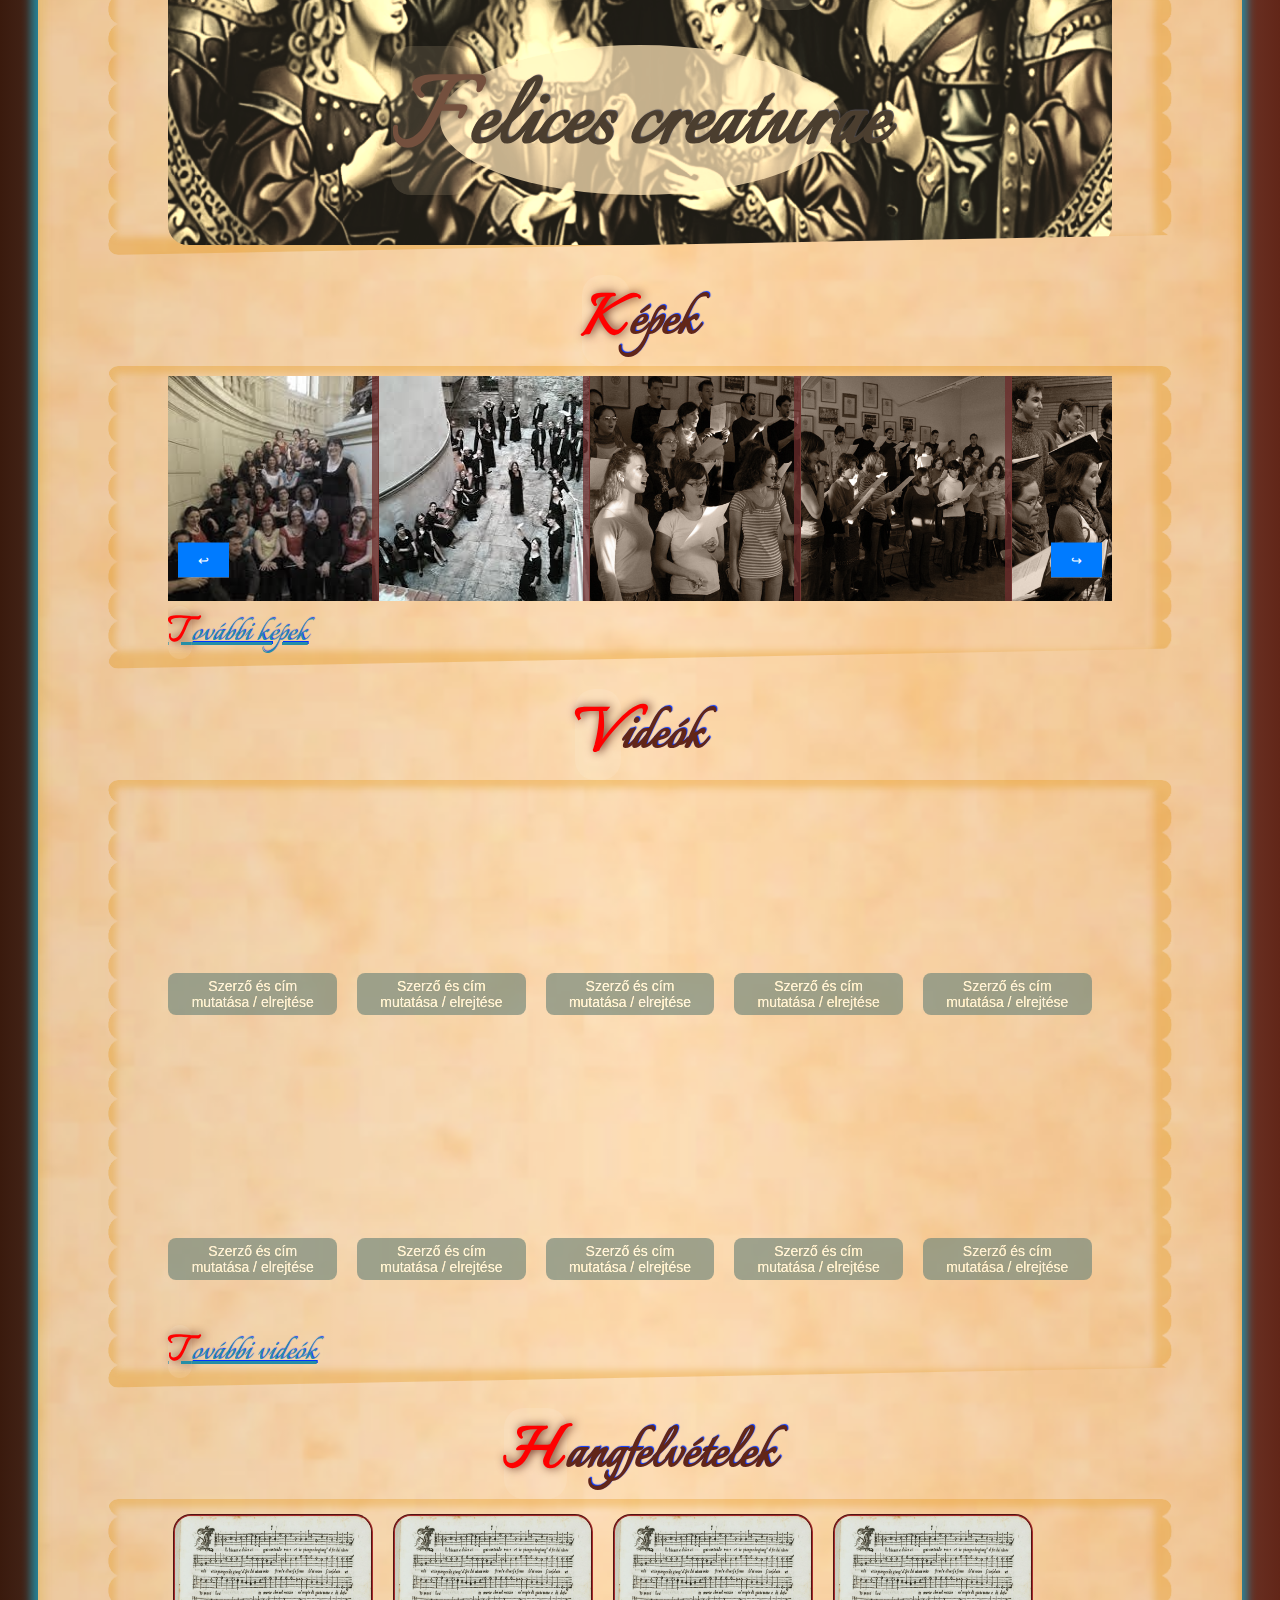
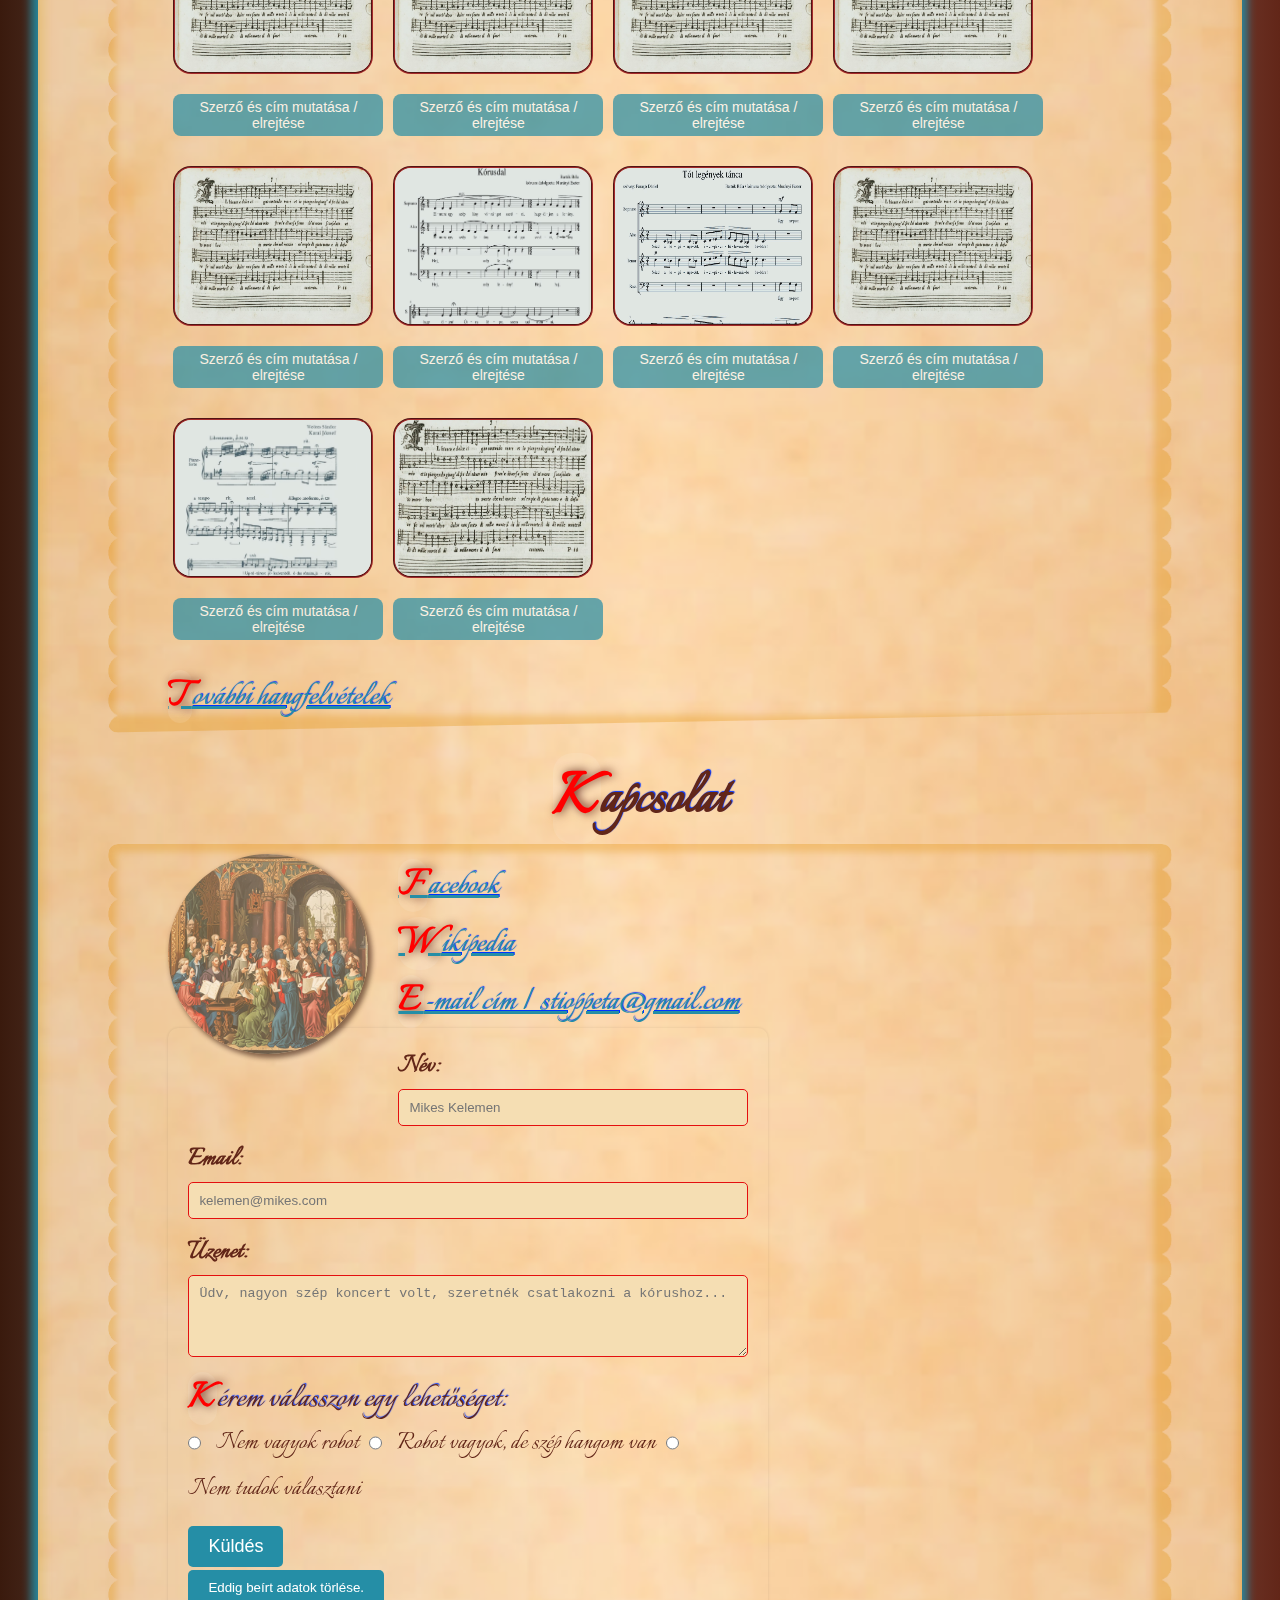
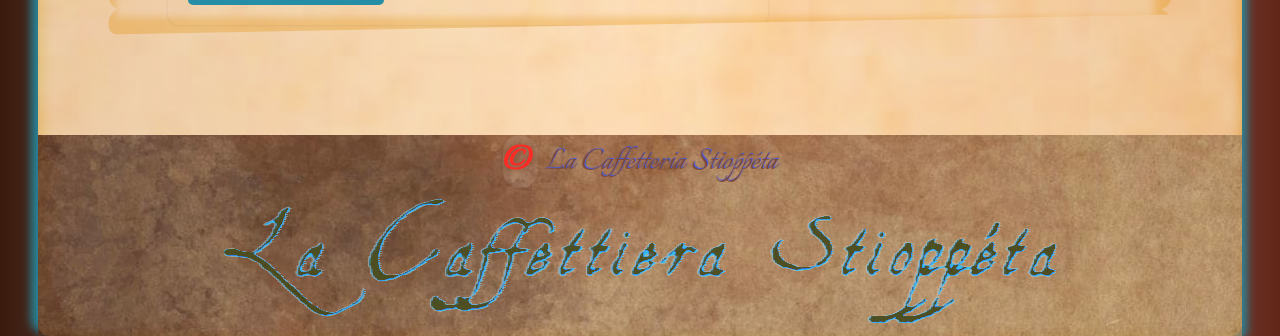
==== commit 5b1fb9c0: "Added new feature" ====
--- a/index.html
+++ b/index.html
@@ -378,6 +378,7 @@
           <a href="#"><p>További hangfelvételek</p></a>
         </div>
       </section>
+
       <section id="section9">
         <h2>Kapcsolat</h2>
         <div class="division">
--- a/css/main-min.css
+++ b/css/main-min.css
@@ -1 +1 @@
-@import url('https://fonts.googleapis.com/css2?family=Italianno&family=Whisper&display=swap');:root{--primary-color:#622618ff;--secondary-color:#3a1a0dff;--accent-color:#258ea6ff;--light-color:#f0eff4ff;--dark-color:rgb(0,0,0);--font-size-default:1.8em;--font-size-large:2.2em;--font-size-small:1em;--transition-duration:1.2s;--background-opacity:.9;--primary-box-shadow:inset -5px -5px 10px 0 rgba(226,141,3,.3),5px 5px 10px 0 var(--accent-color),inset 5px 5px 10px 2px rgba(221,175,9,.2),-5px -5px 10px 2px var(--accent-color)}*{box-sizing:border-box;margin:0;padding:0}body{margin:0 auto;padding:0;width:94%;background:linear-gradient(90deg,var(--secondary-color),var(--light-color),var(--primary-color));color:var(--primary-color);font-family:'Italianno',Verdana,Geneva,Tahoma,sans-serif;font-size:var(--font-size-default);position:relative}body::after{content:'';position:absolute;top:0;left:0;width:100%;height:100%;background-image:url('../pictures/pergamen3.jpg');background-size:cover;background-repeat:no-repeat;background-position:center;z-index:-1;opacity:var(--background-opacity);border-radius:12px;box-shadow:var(--primary-box-shadow)}main{text-align:justify;margin:0 10px}header{background-image:url(../pictures/Fontana-Maggiore-e-Palazzo-Dei-Priori-.webp);background-repeat:no-repeat;background-size:cover;background-position:center;position:sticky;top:0;width:100%;z-index:1000;font-size:.4em;border-radius:5px}header::after{content:'';position:absolute;top:0;left:0;width:100%;height:100%;background:linear-gradient(15deg,var(--primary-color),var(--light-color),var(--accent-color));opacity:.8;z-index:1;border-radius:5px;box-shadow:var(--primary-box-shadow)}header>*{position:relative;z-index:2}#header-image{padding:10px;margin:0 auto;display:block;max-width:100%;transition:opacity 2s ease}nav ul{list-style-type:none;display:flex;flex-wrap:wrap;justify-content:center;align-items:center}ul.menu{padding-bottom:2px;background-color:rgba(240,248,255,.2);border-radius:3px}nav a{display:inline-block;font-size:var(--font-size-large);text-decoration:none;background-color:transparent;text-align:center;padding:0 10px;text-shadow:4px 8px 15px var(--light-color);color:var(--secondary-color);font-weight:700;transition:transform var(--transition-duration);font-size:4em}nav a:hover{color:var(--accent-color);background-color:var(--light-color);opacity:.7;transform:scale(1.1,1.35);border-radius:8px}.gallery-menu .submenu{display:none;position:absolute;background:transparent;padding-bottom:3px;border-radius:5px;transform:scale(.9);transition:transform var(--transition-duration)}.gallery-menu:hover .submenu{display:block;background-color:rgba(208,201,201,.7);border-radius:10px}.hamburger{display:none;flex-direction:column;justify-content:space-around;width:30px;height:30px;cursor:pointer;z-index:10}.hamburger span{display:block;width:100%;height:3px;background:var(--secondary-color);border-radius:5px;transition:transform .3s ease,background .3s ease}.hamburger.active span:nth-child(1){transform:translateY(12px) rotate(45deg)}.hamburger.active span:nth-child(2){opacity:0}.hamburger.active span:nth-child(3){transform:translateY(-12px) rotate(-45deg)}.stiopp{display:inline-block;font-size:1.5em}.stiopp span{position:relative;display:inline-block;opacity:.8;animation:flyIn 4.5s ease-in-out;text-align:center;color:rgb(41,39,28);font-weight:bolder;letter-spacing:9px;margin:0;padding:0;text-wrap:wrap}@keyframes flyIn{0%{opacity:0;transform:translate3d(var(--x),var(--y),0)}50%{transform:rotate3d(1,1,1,90deg);transform:scale(-.5,1)}100%{opacity:1;transform:translate3d(0,0,0);color:rgb(219,219,205);text-shadow:6px 13px 5px rgba(80,18,18,1);background-color:rgb(49,0,0);border-radius:50%}}nav ul{display:flex;list-style-type:none;padding:20px;justify-content:center;align-items:center}@media only screen and (max-width:768px){nav ul{display:none;flex-direction:column;text-align:center;width:100%;position:absolute;top:60px;left:0;background:var(--light-color);border-radius:0 0 10px 10px}nav ul.show{display:flex}nav ul a{padding:10px 200px;font-size:1.5em;width:100%;background-color:rgba(0,0,0,.5);color:aliceblue;font-size:larger}nav ul a span{display:none}.hamburger{display:flex}}h4{color:var(--primary-color);font-size:var(--font-size-default);text-wrap:wrap}@media only screen and (max-width:576px){nav ul a{font-size:2.9em}}section{margin:20px 0 20px;position:relative}h2,h3,p,a,h4{text-shadow:1px -1px 1px rgb(0,51,255)}h2,h3{text-align:center;font-size:var(--font-size-large)}p{font-size:1.3em;margin-top:5px}a{color:var(--accent-color);cursor:pointer}span{font-size:.5em;color:var(--light-color);font-weight:lighter}.stiopp span{letter-spacing:1px;padding-left:1.4px;text-align:center}p::first-letter,a::first-letter,h2::first-letter,h3::first-letter,h4::first-letter{font-size:115%;font-weight:bold;letter-spacing:.1em;word-spacing:.1em;text-shadow:var(--primary-color) 2px 0 10px;text-transform:uppercase;color:red;background-color:rgba(255,255,255,.1);border-radius:20px}figure img{max-width:200px;box-shadow:3px 3px 5px 1px var(--secondary-color);border-radius:50%;float:left;margin-right:30px;opacity:.6;transition:opacity 1s ease-in-out,transform 1s ease-in-out}figure img:hover{opacity:1;transform:scale(1.1)}.division{margin:0 60px;padding:10px 60px;box-shadow:inset -5px -5px 7px 13px rgba(226,141,3,.3),5px 5px 10px 3px rgba(221,175,9,.2);border-radius:10px;--mask:linear-gradient(-90deg,#0000 32px,#000 0) 16px,radial-gradient(16px,#000 98%,#0000) 50%/32px 29.6px space repeat;-webkit-mask:var(--mask);mask:var(--mask);clip-path:polygon(0 0,100% 0,100% 100%,100% calc(100% - 20px),0 100%)}@media only screen and (max-width:1200px){body{font-size:2em}nav a{font-size:2.8em}figure img{max-width:180px}}@media only screen and (max-width:992px){body{font-size:1.8em}nav a{font-size:2.5em}figure img{max-width:150px}}@media only screen and (max-width:768px){body{font-size:1.5em}header{font-size:.5em}nav ul{flex-direction:column;text-align:center;padding:0}nav a{font-size:3em;width:100%;padding:1px 0;background-color:var(--accent-color);color:var(--secondary-color)}nav a:hover{background-color:#ddd}figure img{max-width:120px}.gallery-menu .submenu{position:static;display:block;transform:none;padding:0}nav a[href='#']{display:none}}@media only screen and (max-width:576px){body{font-size:1.2em}nav a{font-size:1.8em}#header-image{display:none}figure img{max-width:100px}.division{margin:0 40px}}@media only screen and (max-width:400px){body{font-size:1em}nav a{font-size:1.5em}figure img{max-width:80px}.division{margin:0 20px}}footer{text-align:center;margin-top:20px;background-image:url(../pictures/book2.jpg);margin-top:100px;opacity:.8}footer img{margin-top:10px}footer img:hover{transform:scaleX(-1);transition:transform 1.5s ease-in-out}footer ul{padding:0;display:flex;gap:10px;justify-content:center;flex-wrap:wrap;font-size:small}@media only screen and (max-width:768px){footer{padding:15px;margin-top:50px}footer p{font-size:.9em}footer img{max-width:80%;height:auto}footer ul{gap:5px;font-size:x-small}}@media only screen and (max-width:576px){footer{padding:10px;margin-top:30px}footer p{font-size:.8em}footer img{max-width:70%}footer ul{gap:3px;font-size:xx-small}}.bookshelf-container{overflow-x:auto;white-space:nowrap;position:relative;background:url(../pictures/pergamen2jpg.jpg) center no-repeat;background-size:cover;padding:1px;border-radius:10px}.bookshelf{display:flex;flex-wrap:nowrap;padding-bottom:2px;margin-left:5px}.book{border-radius:10px;margin:10px 5px 0 0;font-family:'Italianno',cursive;font-weight:400;font-size:.7em;background-color:var(--primary-color);border:3px ridge var(--secondary-color);border-right-width:8px;border-left-width:10px;box-shadow:-5px 4px 11px 3px rgba(0,0,0,.75);transition:transform 1.2s;opacity:.7;align-self:flex-end;height:190px}.book-link{text-decoration:none;color:var(--secondary-color);font-weight:bold;background:var(--light-color);padding:5px;position:relative;top:40px;transform:translate(-50%,-50%);border-radius:50%}.book:hover{transform:translate(8px,10%)}.book-link:hover{background:var(--dark-color);color:var(--accent-color)}.shelf{width:calc(100% + 300px);height:20px;background:url('../pictures/polc.jpg') repeat-x center;margin:0 -10px}.bookshelf>.book:first-child{opacity:0}::-webkit-scrollbar{width:15px}::-webkit-scrollbar-track{background-color:var(--primary-color);border-radius:12px}::-webkit-scrollbar-thumb{background-color:var(--accent-color);border-radius:50%}::-webkit-scrollbar-thumb:hover{background-color:var(--light-color)}#scrollToTopBtn{display:none;position:fixed;bottom:20px;right:20px;padding:5px 25px 5px 5px;background-image:url(../pictures/ismétlőjel2.png);background-repeat:no-repeat;background-position:right;background-color:var(--light-color);color:var(--accent-color);border:none;border-radius:9px;cursor:pointer;z-index:1000;opacity:.7;font-size:large}#scrollToTopBtn:hover{opacity:1;background-color:antiquewhite;color:red;transition:all 500ms ease-in}.gallery{width:100%;overflow:hidden;position:relative}.gallery-images{display:flex;transition:transform .5s ease;overflow:hidden}.gallery-images img{max-width:210px;margin-right:1px;height:auto;filter:grayscale(60%);transition:transform .3s ease,filter 1.2s ease;box-shadow:1px 3px 0 8px rgba(183,23,23,.75)}.gallery-images img:hover{filter:grayscale(0);transform:scale(1.1)}.gallery button{position:absolute;top:65%;transform:translateY(-50%);padding:10px 20px;background-color:#007bff;color:#fff;border:none;cursor:pointer;z-index:1000}#prevButton{left:10px}#nextButton{right:10px}#fullImageView{display:none;position:fixed;top:0;left:0;width:100%;height:100%;background-color:rgba(0,0,0,.8);text-align:center;z-index:1000}#fullImage{max-width:90%;max-height:90%;margin-top:5%}#closeButton{position:absolute;top:12px;right:12px;font-size:2em;color:azure;cursor:pointer;z-index:2000}#prevButtonFullScreen,#nextButtonFullScreen{position:absolute;top:50%;transform:translateY(-50%);padding:10px 20px;background-color:#007bff;color:#fff;border:none;cursor:pointer;z-index:2000}#prevButtonFullScreen{left:10px}#nextButtonFullScreen{right:10px}@media only screen and (max-width:1200px){body{font-size:2em}nav a{font-size:3em}footer{margin-top:80px;background-size:contain}.book{height:170px}}@media only screen and (max-width:992px){body{font-size:1.7em}nav a{font-size:2.5em}.division{margin-right:60px;margin-left:60px}footer{margin-top:60px;background-size:cover}.book{height:150px}}@media only screen and (max-width:768px){body{font-size:1.5em}nav ul{flex-flow:column nowrap}nav a{font-size:2.2em}header{font-size:.5em}section:first-of-type{margin-top:100px;padding-top:30px}.division{margin-right:40px;margin-left:40px}footer{margin-top:40px;background-size:contain}.book{height:130px}}@media only screen and (max-width:576px){body{font-size:1.2em}nav a{font-size:2em}section:first-of-type{margin-top:70px;padding-top:20px}.division{margin-right:20px;margin-left:20px}footer{margin-top:20px;background-size:cover}.book{height:110px}}.audio-item{position:relative;display:inline-block;margin:5px;padding:0;max-width:211px;vertical-align:top}.audio-item img{max-width:211px;height:auto;display:block;border-radius:18px;border:2px groove brown}.audio-item:hover{transition:1s;transform:scale(1.1);filter:sepia(100%) drop-shadow(3px 3px 5px gray)}.audio-description{text-align:left;margin-bottom:0}.audio-description h3,.audio-description p{margin:0;padding:0;font-size:1.22em;text-align:left}.audio-controls{position:absolute;top:70%;left:50%;transform:translate(-50%,-50%);opacity:0;z-index:1001}.audio-item:hover .audio-controls{opacity:1;transition:1s}audio{width:220px;background-color:transparent}@media only screen and (max-width:768px){.audio-item{display:block;margin-bottom:20px;margin-right:0;text-align:center}audio{width:100%}}.video-container{display:flex;flex-wrap:wrap}.video{position:relative;width:calc(20% - 20px);margin-right:20px;margin-bottom:20px;overflow:hidden;box-sizing:border-box;filter:sepia(70%);transition:1s}.video:hover{filter:sepia(0);transform:scale(1.1)}.video iframe{width:100%;height:auto;position:relative;z-index:1}.video-description{text-align:center;margin-bottom:0}.video-description h3,.video-description p{margin:1px;font-size:1.3em;text-align:left}@media only screen and (max-width:1200px){.video{width:calc(25% - 20px)}}@media only screen and (max-width:992px){.video{width:calc(33.33% - 20px)}}@media only screen and (max-width:768px){.video{width:calc(50% - 20px)}}@media only screen and (max-width:576px){.video{width:calc(100% - 20px);margin-right:0}}.members{background-image:url(../pictures/tagokbgr.png);background-repeat:no-repeat;background-size:cover;background-position:center;padding:50px;filter:sepia(90%);border-radius:20px;display:flex;flex-wrap:wrap;justify-content:center;align-items:center;transition:filter 2s}.members:hover{filter:sepia(0)}.member-group{display:flex;flex-wrap:wrap;justify-content:center;gap:20px;font-size:2em}.circle{width:100%;max-width:400px;height:150px;color:var(--light-color);text-shadow:4px 4px 5px #ff284f;font-weight:700;border-radius:50%;display:flex;justify-content:center;align-items:center;font-size:24px;position:relative;padding:10px;box-sizing:border-box;transition:all .3s ease-in-out;font-size:.8em}h4{white-space:nowrap}.circle::after{content:attr(data-name);position:absolute;top:50%;left:50%;transform:translate(-50%,-50%);background-color:rgba(34,132,146,.9);color:white;padding:20px;border-radius:25px;box-shadow:var(--primary-box-shadow);opacity:0;transition:opacity .9s ease;text-align:left;white-space:pre-wrap;max-width:300px;z-index:1000;font-size:.5em}.circle:hover::after{opacity:1}.latin{font-size:1em;background:rgba(208,201,201,.7);padding:20px;transition:opacity 2s}.latin:hover{opacity:.5}@media only screen and (max-width:1200px){.circle{max-width:300px;font-size:20px}}@media only screen and (max-width:768px){.members{padding:30px}.circle{max-width:200px;font-size:16px;height:auto}.circle::after{font-size:14px;padding:10px;max-width:200px}.latin{font-size:24px;padding:15px}}@media only screen and (max-width:480px){.circle{max-width:150px;font-size:14px}.circle::after{font-size:12px;padding:8px;max-width:150px}.latin{font-size:20px;padding:10px}}.card-container{display:flex;justify-content:center;align-items:stretch;flex-wrap:wrap}.card{flex:1;text-align:left;position:relative;max-width:50%;min-width:300px;box-sizing:border-box}.aktual-main-container,.flipbook-container{display:flex;justify-content:center;align-items:center;box-shadow:-1px -3px 17px 4px var(--primary-color) inset;border-radius:10px;background:url(../pictures/pergamen2jpg-min.jpg);background-size:cover}.aktual-main h3{text-align:center}.aktual-main img{text-align:center;margin:20px;max-width:300px}.newspaper{width:96%;height:440px;margin-bottom:15px;margin-top:15px;position:relative;perspective:2000px;background-image:url('/pictures/main_003.jpg');background-position:center;background-repeat:no-repeat;background-size:cover}.page{width:100%;height:100%;background:wheat;position:absolute;top:0;left:0;padding:10px 20px;transform-style:preserve-3d;transform-origin:top left;transition:transform 3s ease-in-out,font-size 3s ease-in,opacity 3s;border-radius:10px;box-shadow:-1px -3px 17px 4px var(--primary-color) inset}.flipped{transform:rotateY(-180deg);font-size:0;opacity:.7}.content{padding:20px;width:100%}.wavy{position:absolute;bottom:50px;right:46px}.wavy span{position:relative;display:inline-block;color:red;animation:animate 1s ease-in-out infinite;animation-delay:calc(.9s * var(--i));z-index:1000}#section1 h4{color:var(--secondary-color);text-align:center;text-wrap:wrap}@keyframes animate{0%{transform:translateY(0)}40%{transform:translateY(-8px)}60%{transform:translateY(8px)}80%{transform:translateY(18px)}100%{transform:translateY(0)}}#page1{z-index:4}#page2{z-index:3}#page3{z-index:2}#page4{z-index:1}.lapoz{margin:1px;padding:20px;font-size:40px;position:absolute;color:red;background:transparent;border:none;cursor:pointer;font-weight:700;text-shadow:whitesmoke 1px 0 10px}button:hover{color:var(--accent-color)}#prevPage{bottom:0;right:40px}#nextPage{bottom:0;right:0}@media screen and (max-width:768px){.card{flex-basis:calc(50% - 20px);width:calc(50% - 20px)}}@media screen and (max-width:480px){.card{flex-basis:calc(100% - 20px);width:calc(100% - 20px)}}.form{width:100%;max-width:600px;background-color:transparent;padding:20px;border-radius:10px;box-shadow:0 0 3px rgba(0,0,0,.1)}.form-group{display:flex;flex-direction:column;margin-bottom:15px}.form-group label{font-weight:bold;margin-bottom:5px}input[type='text'],input[type='email'],textarea{width:100%;padding:10px;border:1px solid #e40f0f;border-radius:5px;box-sizing:border-box;background-color:wheat}.radio-group{display:flex;flex-wrap:wrap;gap:10px;margin-bottom:15px}.radio-group input[type='radio']{margin-right:5px}.form button,input[type='reset']{background-color:var(--accent-color);color:white;border:none;padding:10px 20px;border-radius:5px;cursor:pointer}.form button{font-size:large}.form button:hover,.form input[type='reset']:hover{background-color:var(--secondary-color)}@media (max-width:768px){.division{gap:15px}.form{padding:15px}.form-group{margin-bottom:10px}.form-group label{margin-bottom:3px}.radio-group{gap:5px}.form button,input[type='reset']{padding:8px 16px}}@media (max-width:576px){.division{gap:10px}.form{padding:10px}.form-group{margin-bottom:8px}.form button,input[type='reset']{padding:6px 12px}}+@import url('https://fonts.googleapis.com/css2?family=Italianno&family=Whisper&display=swap');:root{--primary-color:#622618ff;--secondary-color:#3a1a0dff;--accent-color:#258ea6ff;--light-color:#f0eff4ff;--dark-color:rgb(0,0,0);--font-size-default:1.8em;--font-size-large:2.2em;--font-size-small:1em;--transition-duration:1.2s;--background-opacity:.9;--primary-box-shadow:inset -5px -5px 10px 0 rgba(226,141,3,.3),5px 5px 10px 0 var(--accent-color),inset 5px 5px 10px 2px rgba(221,175,9,.2),-5px -5px 10px 2px var(--accent-color)}*{box-sizing:border-box;margin:0;padding:0}body{margin:0 auto;padding:0;width:94%;background:linear-gradient(90deg,var(--secondary-color),var(--light-color),var(--primary-color));color:var(--primary-color);font-family:'Italianno',Verdana,Geneva,Tahoma,sans-serif;font-size:var(--font-size-default);position:relative}body::after{content:'';position:absolute;top:0;left:0;width:100%;height:100%;background-image:url('../pictures/pergamen3.jpg');background-size:cover;background-repeat:no-repeat;background-position:center;z-index:-1;opacity:var(--background-opacity);border-radius:12px;box-shadow:var(--primary-box-shadow)}main{text-align:justify;margin:0 10px}header{background-image:url(../pictures/Fontana-Maggiore-e-Palazzo-Dei-Priori-.webp);background-repeat:no-repeat;background-size:cover;background-position:center;position:sticky;top:0;width:100%;z-index:1000;font-size:.4em;border-radius:5px}header::after{content:'';position:absolute;top:0;left:0;width:100%;height:100%;background:linear-gradient(15deg,var(--primary-color),var(--light-color),var(--accent-color));opacity:.8;z-index:1;border-radius:5px;box-shadow:var(--primary-box-shadow)}header>*{position:relative;z-index:2}#header-image{padding:10px;margin:0 auto;display:block;max-width:100%;transition:opacity 2s ease}nav ul{list-style-type:none;display:flex;flex-wrap:wrap;justify-content:center;align-items:center}ul.menu{padding-bottom:2px;background-color:rgba(240,248,255,.2);border-radius:3px}nav a{display:inline-block;font-size:var(--font-size-large);text-decoration:none;background-color:transparent;text-align:center;padding:0 10px;text-shadow:4px 8px 15px var(--light-color);color:var(--secondary-color);font-weight:700;transition:transform var(--transition-duration);font-size:4em}nav a:hover{color:var(--accent-color);background-color:var(--light-color);opacity:.7;transform:scale(1.1,1.35);border-radius:8px}.gallery-menu .submenu{display:none;position:absolute;background:transparent;padding-bottom:3px;border-radius:5px;transform:scale(.9);transition:transform var(--transition-duration)}.gallery-menu:hover .submenu{display:block;background-color:rgba(208,201,201,.7);border-radius:10px}.hamburger{display:none;flex-direction:column;justify-content:space-around;width:30px;height:30px;cursor:pointer;z-index:10}.hamburger span{display:block;width:100%;height:3px;background:var(--secondary-color);border-radius:5px;transition:transform .3s ease,background .3s ease}.hamburger.active span:nth-child(1){transform:translateY(12px) rotate(45deg)}.hamburger.active span:nth-child(2){opacity:0}.hamburger.active span:nth-child(3){transform:translateY(-12px) rotate(-45deg)}.stiopp{display:inline-block;font-size:1.5em}.stiopp span{position:relative;display:inline-block;opacity:.8;animation:flyIn 4.5s ease-in-out;text-align:center;color:rgb(41,39,28);font-weight:bolder;letter-spacing:9px;margin:0;padding:0;text-wrap:wrap}@keyframes flyIn{0%{opacity:0;transform:translate3d(var(--x),var(--y),0)}50%{transform:rotate3d(1,1,1,90deg);transform:scale(-.5,1)}100%{opacity:1;transform:translate3d(0,0,0);color:rgb(219,219,205);text-shadow:6px 13px 5px rgba(80,18,18,1);background-color:rgb(49,0,0);border-radius:50%}}nav ul{display:flex;list-style-type:none;padding:20px;justify-content:center;align-items:center}@media only screen and (max-width:768px){nav ul{display:none;flex-direction:column;text-align:center;width:100%;position:absolute;top:60px;left:0;background:var(--light-color);border-radius:0 0 10px 10px}nav ul.show{display:flex}nav ul a{padding:10px 200px;font-size:1.5em;width:100%;background-color:rgba(0,0,0,.5);color:aliceblue;font-size:larger}nav ul a span{display:none}.hamburger{display:flex}}h4{color:var(--primary-color);font-size:var(--font-size-default);text-wrap:wrap}@media only screen and (max-width:576px){nav ul a{font-size:2.9em}}section{margin:20px 0 20px;position:relative}h2,h3,p,a,h4{text-shadow:1px -1px 1px rgb(0,51,255)}h2,h3{text-align:center;font-size:var(--font-size-large)}p{font-size:1.3em;margin-top:5px}a{color:var(--accent-color);cursor:pointer}span{font-size:.5em;color:var(--light-color);font-weight:lighter}.stiopp span{letter-spacing:1px;padding-left:1.4px;text-align:center}p::first-letter,a::first-letter,h2::first-letter,h3::first-letter,h4::first-letter{font-size:115%;font-weight:bold;letter-spacing:.1em;word-spacing:.1em;text-shadow:var(--primary-color) 2px 0 10px;text-transform:uppercase;color:red;background-color:rgba(255,255,255,.1);border-radius:20px}figure img{max-width:200px;box-shadow:3px 3px 5px 1px var(--secondary-color);border-radius:50%;float:left;margin-right:30px;opacity:.6;transition:opacity 1s ease-in-out,transform 1s ease-in-out}figure img:hover{opacity:1;transform:scale(1.1)}.division{margin:0 60px;padding:10px 60px;box-shadow:inset -5px -5px 7px 13px rgba(226,141,3,.3),5px 5px 10px 3px rgba(221,175,9,.2);border-radius:10px;--mask:linear-gradient(-90deg,#0000 32px,#000 0) 16px,radial-gradient(16px,#000 98%,#0000) 50%/32px 29.6px space repeat;-webkit-mask:var(--mask);mask:var(--mask);clip-path:polygon(0 0,100% 0,100% 100%,100% calc(100% - 20px),0 100%)}@media only screen and (max-width:1200px){body{font-size:2em}nav a{font-size:2.8em}figure img{max-width:180px}}@media only screen and (max-width:992px){body{font-size:1.8em}nav a{font-size:2.5em}figure img{max-width:150px}}@media only screen and (max-width:768px){body{font-size:1.5em}header{font-size:.5em}nav ul{flex-direction:column;text-align:center;padding:0}nav a{font-size:3em;width:100%;padding:1px 0;background-color:var(--accent-color);color:var(--secondary-color)}nav a:hover{background-color:#ddd}figure img{max-width:120px}.gallery-menu .submenu{position:static;display:block;transform:none;padding:0}nav a[href='#']{display:none}}@media only screen and (max-width:576px){body{font-size:1.2em}nav a{font-size:1.8em}#header-image{display:none}figure img{max-width:100px}.division{margin:0 40px}}@media only screen and (max-width:400px){body{font-size:1em}nav a{font-size:1.5em}figure img{max-width:80px}.division{margin:0 20px}}footer{text-align:center;margin-top:20px;background-image:url(../pictures/book2.jpg);margin-top:100px;opacity:.8}footer img{margin-top:10px}footer img:hover{transform:scaleX(-1);transition:transform 1.5s ease-in-out}footer ul{padding:0;display:flex;gap:10px;justify-content:center;flex-wrap:wrap;font-size:small}@media only screen and (max-width:768px){footer{padding:15px;margin-top:50px}footer p{font-size:.9em}footer img{max-width:80%;height:auto}footer ul{gap:5px;font-size:x-small}}@media only screen and (max-width:576px){footer{padding:10px;margin-top:30px}footer p{font-size:.8em}footer img{max-width:70%}footer ul{gap:3px;font-size:xx-small}}.bookshelf-container{overflow-x:auto;white-space:nowrap;position:relative;background:url(../pictures/pergamen2jpg.jpg) center no-repeat;background-size:cover;padding:1px;border-radius:10px}.bookshelf{display:flex;flex-wrap:nowrap;padding-bottom:2px;margin-left:5px}.book{border-radius:10px;margin:10px 5px 0 0;font-family:'Italianno',cursive;font-weight:400;font-size:.7em;background-color:var(--primary-color);border:3px ridge var(--secondary-color);border-right-width:8px;border-left-width:10px;box-shadow:-5px 4px 11px 3px rgba(0,0,0,.75);transition:transform 1.2s;opacity:.7;align-self:flex-end;height:190px}.book-link{text-decoration:none;color:var(--secondary-color);font-weight:bold;background:var(--light-color);padding:5px;position:relative;top:40px;transform:translate(-50%,-50%);border-radius:50%}.book:hover{transform:translate(8px,10%)}.book-link:hover{background:var(--dark-color);color:var(--accent-color)}.shelf{width:calc(100% + 300px);height:20px;background:url('../pictures/polc.jpg') repeat-x center;margin:0 -10px}.bookshelf>.book:first-child{opacity:0}::-webkit-scrollbar{width:15px}::-webkit-scrollbar-track{background-color:var(--primary-color);border-radius:12px}::-webkit-scrollbar-thumb{background-color:var(--accent-color);border-radius:50%}::-webkit-scrollbar-thumb:hover{background-color:var(--light-color)}#scrollToTopBtn{display:none;position:fixed;bottom:20px;right:20px;padding:5px 25px 5px 5px;background-image:url(../pictures/ismétlőjel2.png);background-repeat:no-repeat;background-position:right;background-color:var(--light-color);color:var(--accent-color);border:none;border-radius:9px;cursor:pointer;z-index:1000;opacity:.7;font-size:large}#scrollToTopBtn:hover{opacity:1;background-color:antiquewhite;color:red;transition:all 500ms ease-in}.gallery{width:100%;overflow:hidden;position:relative}.gallery-images{display:flex;transition:transform .5s ease;overflow:hidden}.gallery-images img{max-width:210px;margin-right:1px;height:auto;filter:grayscale(60%);transition:transform .3s ease,filter 1.2s ease;box-shadow:1px 3px 0 8px rgba(183,23,23,.75)}.gallery-images img:hover{filter:grayscale(0);transform:scale(1.1)}.gallery button{position:absolute;top:65%;transform:translateY(-50%);padding:10px 20px;background-color:#007bff;color:#fff;border:none;cursor:pointer;z-index:1000}#prevButton{left:10px}#nextButton{right:10px}#fullImageView{display:none;position:fixed;top:0;left:0;width:100%;height:100%;background-color:rgba(0,0,0,.8);text-align:center;z-index:1000}#fullImage{max-width:90%;max-height:90%;margin-top:5%}#closeButton{position:absolute;top:12px;right:12px;font-size:2em;color:azure;cursor:pointer;z-index:2000}#prevButtonFullScreen,#nextButtonFullScreen{position:absolute;top:50%;transform:translateY(-50%);padding:10px 20px;background-color:#007bff;color:#fff;border:none;cursor:pointer;z-index:2000}#prevButtonFullScreen{left:10px}#nextButtonFullScreen{right:10px}@media only screen and (max-width:1200px){body{font-size:2em}nav a{font-size:3em}footer{margin-top:80px;background-size:contain}.book{height:170px}}@media only screen and (max-width:992px){body{font-size:1.7em}nav a{font-size:2.5em}.division{margin-right:60px;margin-left:60px}footer{margin-top:60px;background-size:cover}.book{height:150px}}@media only screen and (max-width:768px){body{font-size:1.5em}nav ul{flex-flow:column nowrap}nav a{font-size:2.2em}header{font-size:.5em}section:first-of-type{margin-top:100px;padding-top:30px}.division{margin-right:40px;margin-left:40px}footer{margin-top:40px;background-size:contain}.book{height:130px}}@media only screen and (max-width:576px){body{font-size:1.2em}nav a{font-size:2em}section:first-of-type{margin-top:70px;padding-top:20px}.division{margin-right:20px;margin-left:20px}footer{margin-top:20px;background-size:cover}.book{height:110px}}.audio-item{position:relative;display:inline-block;margin:5px;padding:0;max-width:210px;vertical-align:top;align-items:center}.audio-item img{width:200px;height:160px;display:block;border-radius:18px;border:2px groove brown}.audio-item:hover{transition:1s;transform:scale(1.1);filter:sepia(100%) drop-shadow(3px 3px 5px gray)}.audio-description{display:none;text-align:left;margin-bottom:0}.audio-description h3,.audio-description p{margin:0;padding:0;font-size:1.22em;text-align:left}.audio-controls{position:absolute;top:70%;left:50%;transform:translate(-50%,-50%);opacity:0;z-index:1001}.audio-item:hover .audio-controls{opacity:1;transition:1s}audio{width:220px;background-color:transparent}@media only screen and (max-width:768px){.audio-item{display:block;margin-bottom:20px;margin-right:0;text-align:center}audio{width:100%}}.video-container{display:flex;flex-wrap:wrap}.video{position:relative;width:calc(20% - 20px);margin-right:20px;margin-bottom:20px;overflow:hidden;box-sizing:border-box;filter:sepia(70%);transition:1s}.video:hover{filter:sepia(0);transform:scale(1.1)}.video iframe{width:100%;height:auto;position:relative;z-index:1}.video-description{display:none;text-align:center;margin-bottom:0}.video-description h3,.video-description p{margin:1px;font-size:1.3em;text-align:left}@media only screen and (max-width:1200px){.video{width:calc(25% - 20px)}}@media only screen and (max-width:992px){.video{width:calc(33.33% - 20px)}}@media only screen and (max-width:768px){.video{width:calc(50% - 20px)}}@media only screen and (max-width:576px){.video{width:calc(100% - 20px);margin-right:0}}.toggle-btn{margin:20px 0;padding:5px 10px;border:none;background-color:var(--accent-color);opacity:.7;color:white;font-size:14px;cursor:pointer;border-radius:8px}.toggle-btn:hover{background-color:#0056b3}.members{background-image:url(../pictures/tagokbgr.png);background-repeat:no-repeat;background-size:cover;background-position:center;padding:50px;filter:sepia(90%);border-radius:20px;display:flex;flex-wrap:wrap;justify-content:center;align-items:center;transition:filter 2s}.members:hover{filter:sepia(0)}.member-group{display:flex;flex-wrap:wrap;justify-content:center;gap:20px;font-size:2em}.circle{width:100%;max-width:400px;height:150px;color:var(--light-color);text-shadow:4px 4px 5px #ff284f;font-weight:700;border-radius:50%;display:flex;justify-content:center;align-items:center;font-size:24px;position:relative;padding:10px;box-sizing:border-box;transition:all .3s ease-in-out;font-size:.8em}h4{white-space:nowrap}.circle::after{content:attr(data-name);position:absolute;top:50%;left:50%;transform:translate(-50%,-50%);background-color:rgba(34,132,146,.9);color:white;padding:20px;border-radius:25px;box-shadow:var(--primary-box-shadow);opacity:0;transition:opacity .9s ease;text-align:left;white-space:pre-wrap;max-width:300px;z-index:1000;font-size:.5em}.circle:hover::after{opacity:1}.latin{font-size:1em;background:rgba(208,201,201,.7);padding:20px;transition:opacity 2s}.latin:hover{opacity:.5}@media only screen and (max-width:1200px){.circle{max-width:300px;font-size:20px}}@media only screen and (max-width:768px){.members{padding:30px}.circle{max-width:200px;font-size:16px;height:auto}.circle::after{font-size:14px;padding:10px;max-width:200px}.latin{font-size:24px;padding:15px}}@media only screen and (max-width:480px){.circle{max-width:150px;font-size:14px}.circle::after{font-size:12px;padding:8px;max-width:150px}.latin{font-size:20px;padding:10px}}.card-container{display:flex;justify-content:center;align-items:stretch;flex-wrap:wrap}.card{flex:1;text-align:left;position:relative;max-width:50%;min-width:300px;box-sizing:border-box}.aktual-main-container,.flipbook-container{display:flex;justify-content:center;align-items:center;box-shadow:-1px -3px 17px 4px var(--primary-color) inset;border-radius:10px;background:url(../pictures/pergamen2jpg-min.jpg);background-size:cover}.aktual-main h3{text-align:center}.aktual-main img{text-align:center;margin:20px;max-width:300px}.newspaper{width:96%;height:440px;margin-bottom:15px;margin-top:15px;position:relative;perspective:2000px;background-image:url('/pictures/main_003.jpg');background-position:center;background-repeat:no-repeat;background-size:cover}.page{width:100%;height:100%;background:wheat;position:absolute;top:0;left:0;padding:10px 20px;transform-style:preserve-3d;transform-origin:top left;transition:transform 3s ease-in-out,font-size 3s ease-in,opacity 3s;border-radius:10px;box-shadow:-1px -3px 17px 4px var(--primary-color) inset}.flipped{transform:rotateY(-180deg);font-size:0;opacity:.7}.content{padding:20px;width:100%}.wavy{position:absolute;bottom:50px;right:46px}.wavy span{position:relative;display:inline-block;color:red;animation:animate 1s ease-in-out infinite;animation-delay:calc(.9s * var(--i));z-index:1000}#section1 h4{color:var(--secondary-color);text-align:center;text-wrap:wrap}@keyframes animate{0%{transform:translateY(0)}40%{transform:translateY(-8px)}60%{transform:translateY(8px)}80%{transform:translateY(18px)}100%{transform:translateY(0)}}#page1{z-index:4}#page2{z-index:3}#page3{z-index:2}#page4{z-index:1}.lapoz{margin:1px;padding:20px;font-size:40px;position:absolute;color:red;background:transparent;border:none;cursor:pointer;font-weight:700;text-shadow:whitesmoke 1px 0 10px}button:hover{color:var(--accent-color)}#prevPage{bottom:0;right:40px}#nextPage{bottom:0;right:0}@media screen and (max-width:768px){.card{flex-basis:calc(50% - 20px);width:calc(50% - 20px)}}@media screen and (max-width:480px){.card{flex-basis:calc(100% - 20px);width:calc(100% - 20px)}}.form{width:100%;max-width:600px;background-color:transparent;padding:20px;border-radius:10px;box-shadow:0 0 3px rgba(0,0,0,.1)}.form-group{display:flex;flex-direction:column;margin-bottom:15px}.form-group label{font-weight:bold;margin-bottom:5px}input[type='text'],input[type='email'],textarea{width:100%;padding:10px;border:1px solid #e40f0f;border-radius:5px;box-sizing:border-box;background-color:wheat}.radio-group{display:flex;flex-wrap:wrap;gap:10px;margin-bottom:15px}.radio-group input[type='radio']{margin-right:5px}.form button,input[type='reset']{background-color:var(--accent-color);color:white;border:none;padding:10px 20px;border-radius:5px;cursor:pointer}.form button{font-size:large}.form button:hover,.form input[type='reset']:hover{background-color:var(--secondary-color)}@media (max-width:768px){.division{gap:15px}.form{padding:15px}.form-group{margin-bottom:10px}.form-group label{margin-bottom:3px}.radio-group{gap:5px}.form button,input[type='reset']{padding:8px 16px}}@media (max-width:576px){.division{gap:10px}.form{padding:10px}.form-group{margin-bottom:8px}.form button,input[type='reset']{padding:6px 12px}}